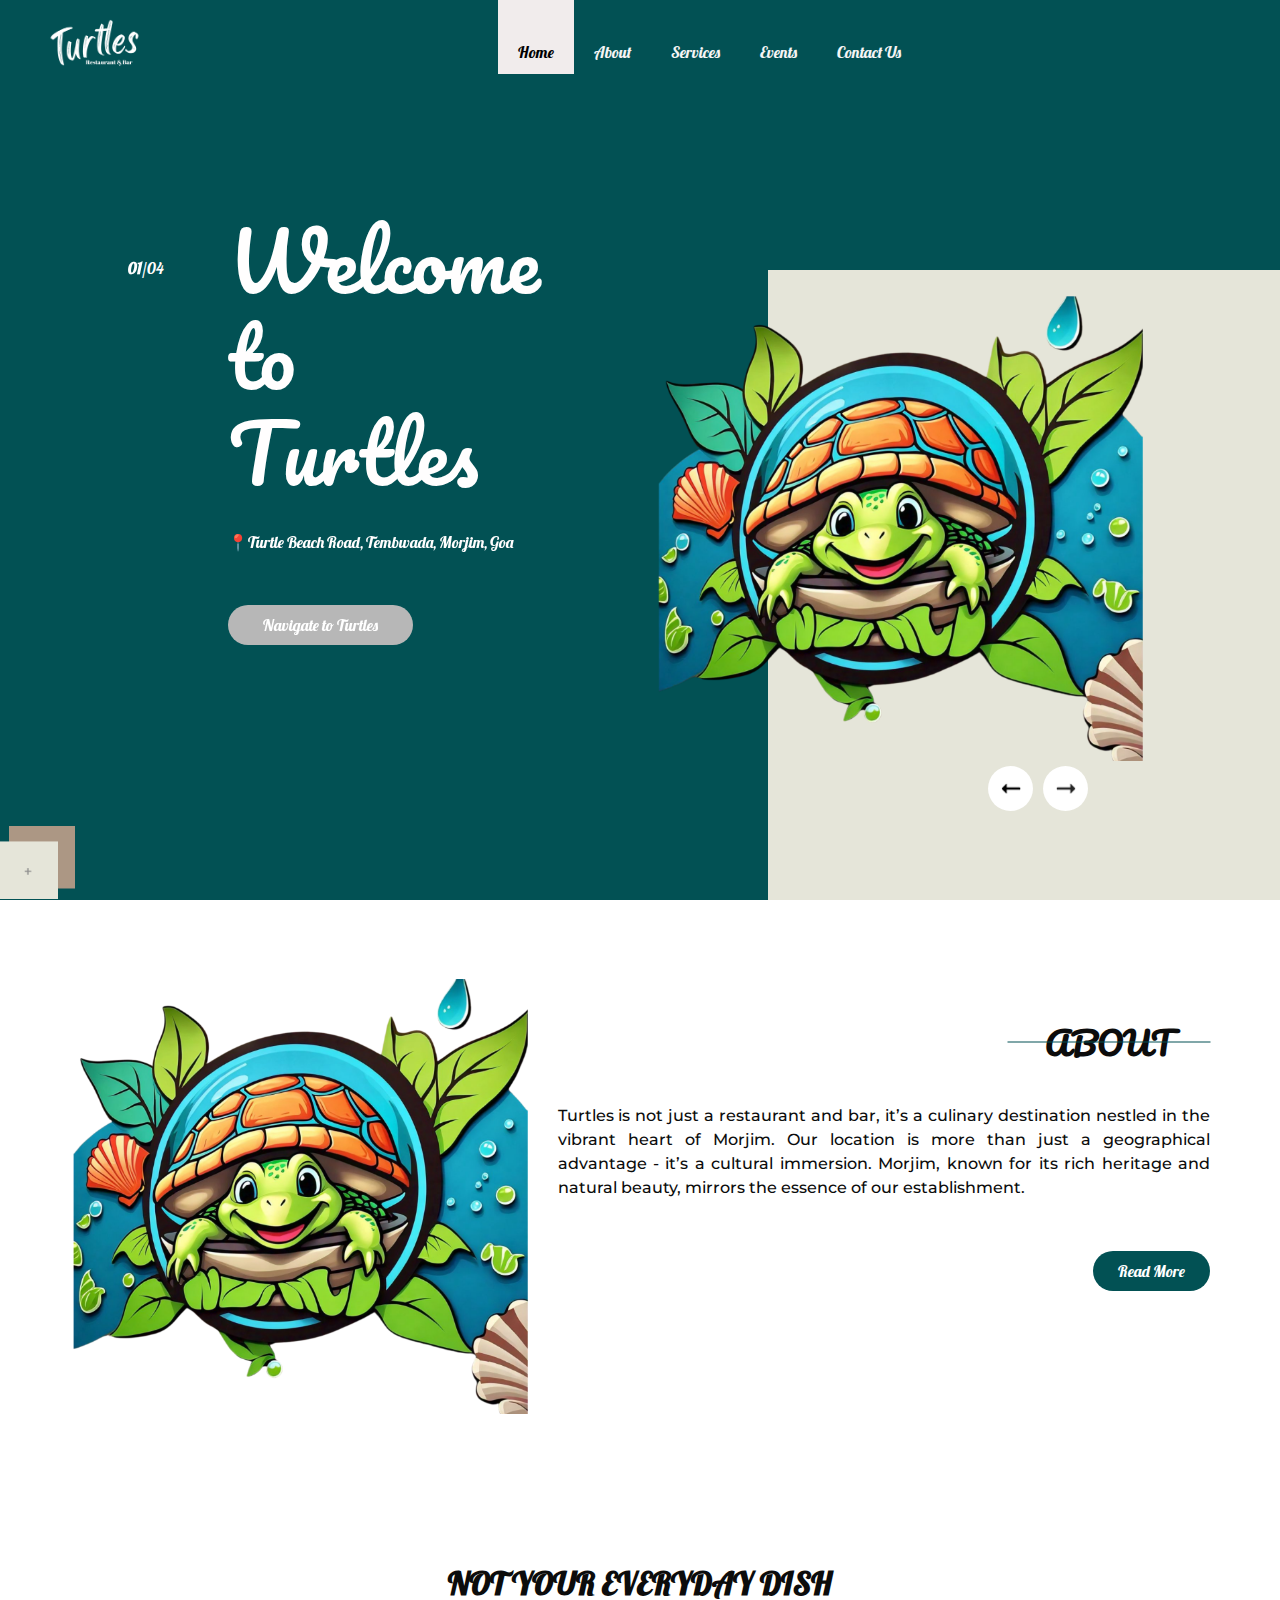
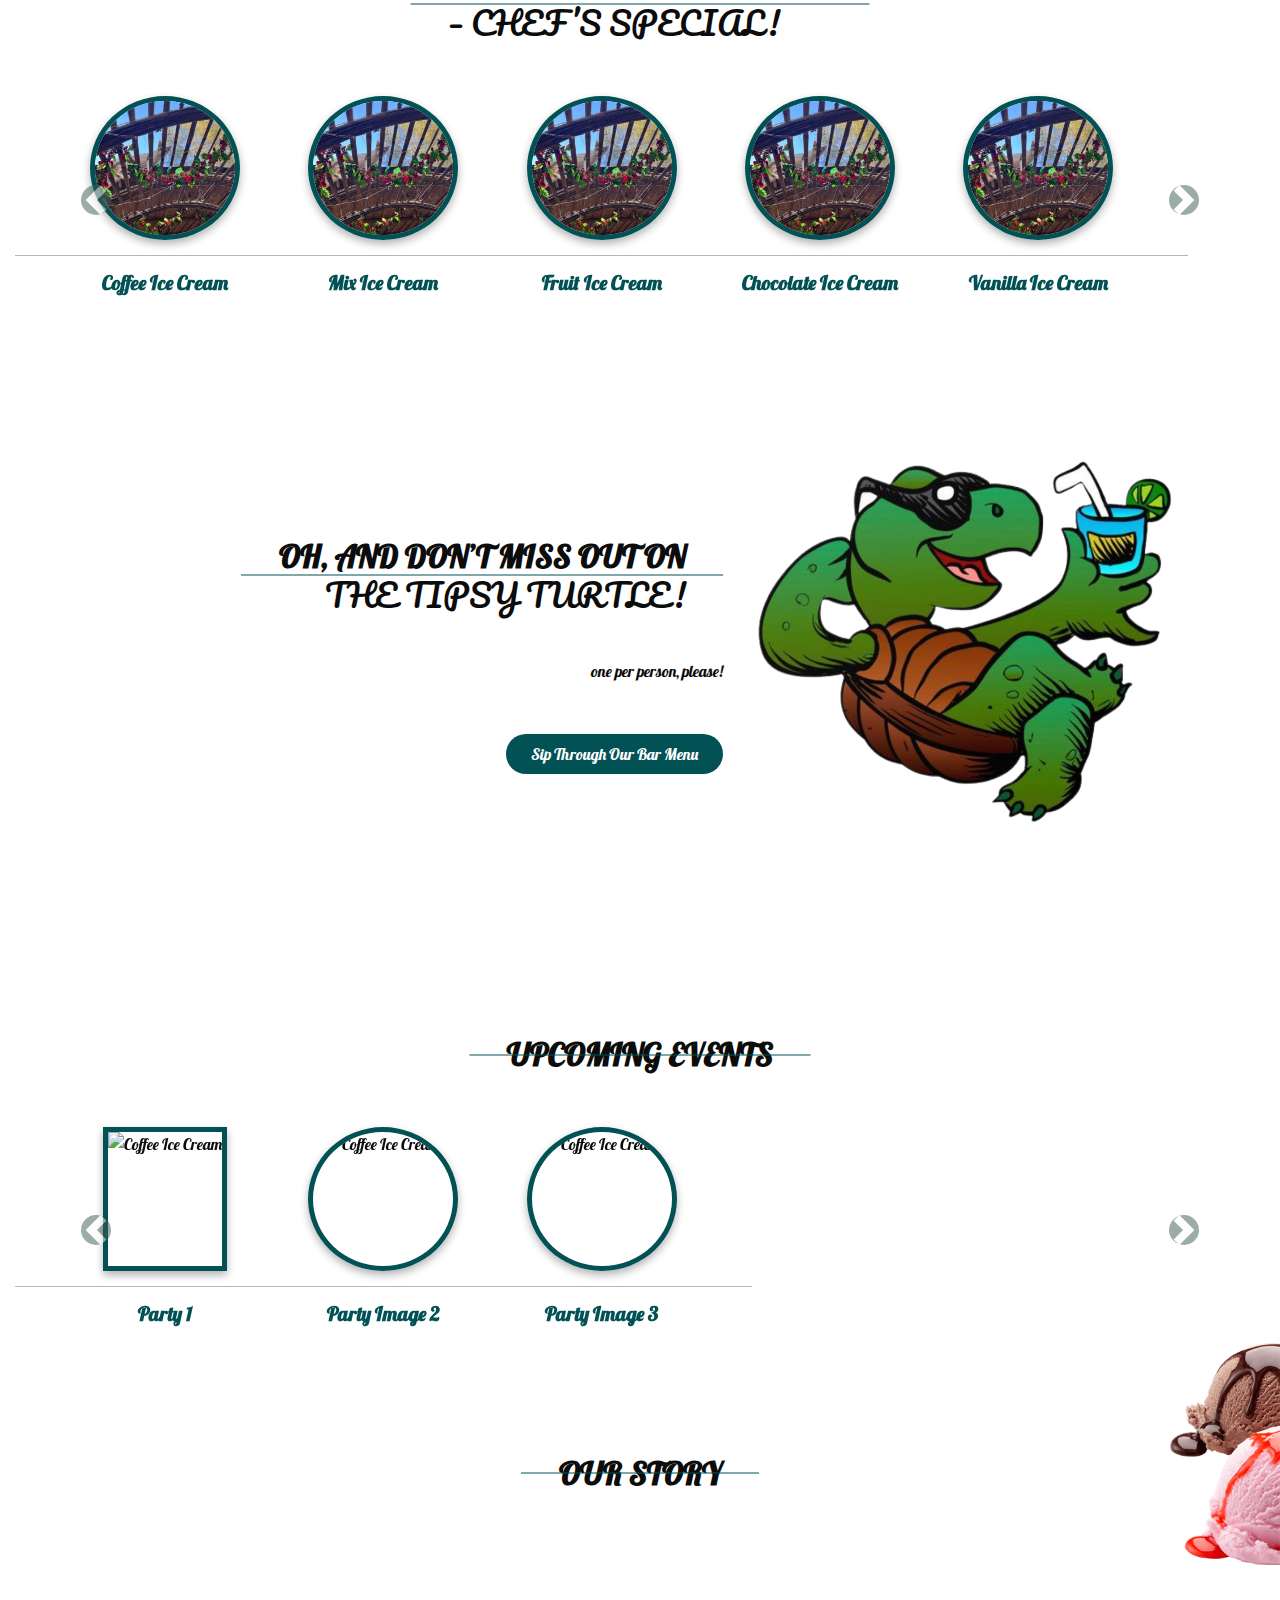
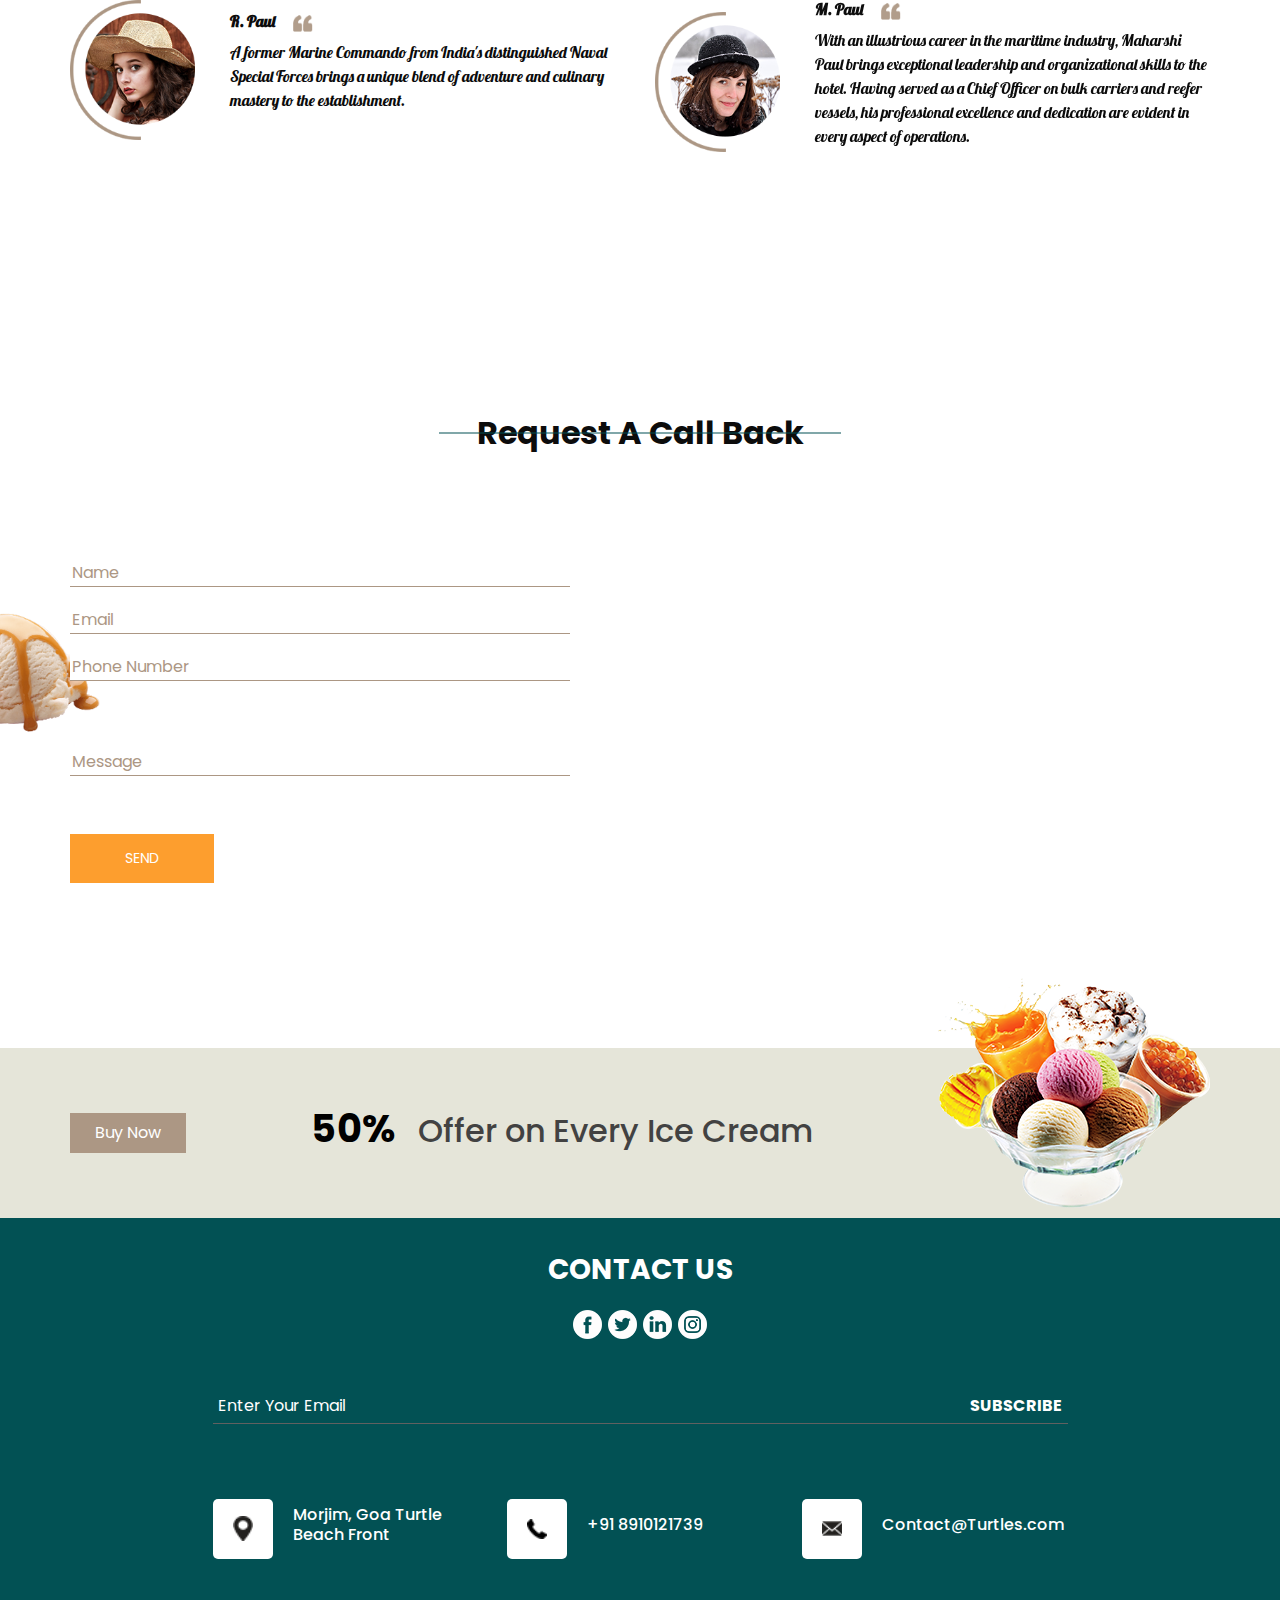
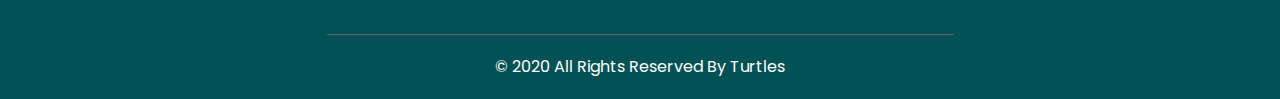
==== index.html @ a9268c19 "feat: footer fix" ====
<!DOCTYPE html>
<html>

<head>
    <!-- Basic -->
    <meta charset="utf-8" />
    <meta http-equiv="X-UA-Compatible" content="IE=edge" />
    <!-- Mobile Metas -->
    <meta name="viewport" content="width=device-width, initial-scale=1, shrink-to-fit=no" />
    <!-- Site Metas -->
    <meta name="keywords" content="" />
    <meta name="description" content="" />
    <meta name="author" content="" />

    <title>Turtles</title>

    <!-- slider stylesheet -->
    <link rel="stylesheet" type="text/css"
        href="https://cdnjs.cloudflare.com/ajax/libs/OwlCarousel2/2.1.3/assets/owl.carousel.min.css" />
    <link href="https://cdn.jsdelivr.net/npm/bootstrap@5.3.0-alpha1/dist/css/bootstrap.min.css" rel="stylesheet" />

    <!-- bootstrap core css -->
    <link rel="stylesheet" type="text/css" href="css/bootstrap.css" />
    <link rel="preconnect" href="https://fonts.googleapis.com" />
    <link rel="preconnect" href="https://fonts.gstatic.com" crossorigin />
    <link href="https://fonts.googleapis.com/css2?family=Pacifico&display=swap" rel="stylesheet" />
    <!-- fonts style -->
    <link href="https://fonts.googleapis.com/css?family=Poppins:400,700|Raleway:400,500,700&display=swap"
        rel="stylesheet" />
    <!-- Custom styles for this template -->
    <link href="css/style.css" rel="stylesheet" />
    <!-- responsive style -->
    <link href="css/responsive.css" rel="stylesheet" />
</head>



<body>
    <div class="hero_area">
        <!-- header section strats -->
        <header class="header_section">
            <div class="container-fluid">
                <nav class="navbar navbar-expand-lg custom_nav-container">
                    <a class="navbar-brand" href="index.html">
                        <a class="navbar-brand" href="index.html">
                            <img src="./images/logo .png" alt="Logo" style="height: 50px" />
                        </a>
                    </a>
                    <button class="navbar-toggler" type="button" data-toggle="collapse"
                        data-target="#navbarSupportedContent" aria-controls="navbarSupportedContent"
                        aria-expanded="false" aria-label="Toggle navigation">
                        <span class="navbar-toggler-icon"></span>
                    </button>

                    <div class="collapse navbar-collapse" id="navbarSupportedContent">
                        <div class="d-flex mx-auto flex-column flex-lg-row align-items-center">
                            <ul class="navbar-nav">
                                <li class="nav-item active">
                                    <a class="nav-link" href="index.html">Home
                                        <span class="sr-only">(current)</span></a>
                                </li>
                                <li class="nav-item">
                                    <a class="nav-link" style="color: whitesmoke" href="about.html">
                                        About</a>
                                </li>
                                <li class="nav-item">
                                    <a class="nav-link" style="color: whitesmoke" href="services.html">Services
                                    </a>
                                </li>
                                <li class="nav-item">
                                    <a class="nav-link" style="color: whitesmoke" href="blog.html">Events</a>
                                </li>
                                <li class="nav-item">
                                    <a class="nav-link" style="color: whitesmoke" href="contact.html">Contact Us</a>
                                </li>
                            </ul>
                        </div>
                    </div>
                </nav>
            </div>
        </header>
        <!-- end header section -->
        <!-- slider section -->
        <section class="slider_section position-relative">
            <a href="" class="btn-img">
                <img src="images/btn-img.png" alt="" />
            </a>

            <div id="carouselExampleIndicators" class="carousel slide" data-ride="carousel">
                <div class="slider_number-container">
                    <ol class="carousel-indicators">
                        <li data-target="#carouselExampleIndicators" data-slide-to="0" class="active">
                            01
                        </li>
                        <li data-target="#carouselExampleIndicators" data-slide-to="1">
                            02
                        </li>
                        <li data-target="#carouselExampleIndicators" data-slide-to="2">
                            03
                        </li>
                        <li data-target="#carouselExampleIndicators" data-slide-to="3">
                            04
                        </li>
                    </ol>
                    <div class="number-box">
                        <span> /04 </span>
                    </div>
                </div>

                <div class="carousel-inner">
                    <div class="carousel-item active">
                        <div class="container-fluid">
                            <div class="row">
                                <div class="col-lg-4 offset-lg-2 col-md-5 offset-md-1">
                                    <div class="detail_box">
                                        <h1 class="pacifico-regular">
                                            Welcome <br />
                                            to<br />
                                            Turtles
                                        </h1>
                                        <p>
                                            📍Turtle Beach Road, Tembwada,
                                            Morjim, Goa
                                        </p>
                                        <div>
                                            <a style="
                                                        border-radius: 20px;
                                                        background-color: #b7b7b7;
                                                    " href="">Navigate to Turtles</a>
                                        </div>
                                    </div>
                                </div>
                                <div class="col-md-6">
                                    <div class="img-box">
                                        <img src="images/slider-img.png" alt="" />
                                    </div>
                                </div>
                            </div>
                        </div>
                    </div>
                    <div class="carousel-item">
                        <div class="container-fluid">
                            <div class="row">
                                <div class="col-lg-4 offset-lg-2 col-md-5 offset-md-1">
                                    <div class="detail_box">
                                        <h1 class="pacifico-regular">
                                            Chef <br />
                                            Special !<br />
                                        </h1>
                                        <p>Not Your Everyday Dish</p>
                                        <div>
                                            <a style="
                                                        border-radius: 20px;
                                                        background-color: #b7b7b7;
                                                    " href="">Check Out Our Full Menu</a>
                                        </div>
                                    </div>
                                </div>
                                <div class="col-md-6">
                                    <div class="img-box">
                                        <img src="images/slider-img.png" alt="" />
                                    </div>
                                </div>
                            </div>
                        </div>
                    </div>
                    <div class="carousel-item">
                        <div class="container-fluid">
                            <div class="row">
                                <div class="col-lg-4 offset-lg-2 col-md-5 offset-md-1">
                                    <div class="detail_box">
                                        <h1 class="pacifico-regular">
                                            The <br />
                                            Trispy <br />
                                            Turttle
                                        </h1>
                                        <p>
                                            Oh, and don’t miss out on The
                                            Tipsy Turtle!
                                            <br />
                                            one per person, please !
                                        </p>
                                        <div>
                                            <a style="
                                                        border-radius: 20px;
                                                        background-color: #b7b7b7;
                                                    " href="">Sip Through Our Bar Menu</a>
                                        </div>
                                    </div>
                                </div>
                                <div class="col-md-6">
                                    <div class="img-box">
                                        <img src="images/slider-img.png" alt="" />
                                    </div>
                                </div>
                            </div>
                        </div>
                    </div>
                    <div class="carousel-item">
                        <div class="container-fluid">
                            <div class="row">
                                <div class="col-lg-4 offset-lg-2 col-md-5 offset-md-1">
                                    <div class="detail_box">
                                        <h1 class="pacifico-regular">
                                            Upcoming <br />
                                            Events <br />
                                        </h1>
                                        <p>
                                            19th oct ,2024 <br />
                                            Turtles After Night
                                            <br />Progressive Techno
                                            <br />6pm Onwards
                                        </p>
                                        <div>
                                            <a href="" style="
                                                        border-radius: 20px;
                                                        background-color: #b7b7b7;
                                                    ">Reserve A Spot</a>
                                        </div>
                                    </div>
                                </div>
                                <div class="col-md-6">
                                    <div class="img-box">
                                        <img src="images/slider-img.png" alt="" />
                                    </div>
                                </div>
                            </div>
                        </div>
                    </div>
                </div>
                <div class="carousel_btn-container">
                    <a class="carousel-control-prev" href="#carouselExampleIndicators" role="button" data-slide="prev">
                        <span class="sr-only">Previous</span>
                    </a>
                    <a class="carousel-control-next" href="#carouselExampleIndicators" role="button" data-slide="next">
                        <span class="sr-only">Next</span>
                    </a>
                </div>
            </div>
        </section>
        <!-- end slider section -->
    </div>

    <!-- our ice cream section -->
    <!-- <section class="our_section layout_padding">
    <div class="container">
      <div class="heading_container">
        <h2>
          <span>
            Our ice cream
          </span>
        </h2>
      </div>
      <div class="our_container">
        <div class="box">
          <div class="img-box">
            <img src="images/ice-1.png" alt="">
          </div>
          <div class="detail-box">
            <h5>
              Coffee Ice Cream
            </h5>
            <p>
              adipiscing elit, sed do eiusmod tempor incididunt ut labore et dolore magna aliqua. Ut enim ad minim
              veniam, quis nostrud
            </p>
            <a href="">
              See More
            </a>
          </div>
        </div>
        <div class="box">
          <div class="img-box">
            <img src="images/ice-2.png" alt="">
          </div>
          <div class="detail-box">
            <h5>
              Mix Ice Cream
            </h5>
            <p>
              adipiscing elit, sed do eiusmod tempor incididunt ut labore et dolore magna aliqua. Ut enim ad minim
              veniam, quis nostrud
            </p>
            <a href="">
              See More
            </a>
          </div>
        </div>
        <div class="box">
          <div class="img-box">
            <img src="images/ice-3.png" alt="">
          </div>
          <div class="detail-box">
            <h5>
              Fruit Ice Cream
            </h5>
            <p>
              adipiscing elit, sed do eiusmod tempor incididunt ut labore et dolore magna aliqua. Ut enim ad minim
              veniam, quis nostrud
            </p>
            <a href="">
              See More
            </a>
          </div>
        </div>
      </div>
    </div>
  </section> -->
    <!-- end our ice cream section -->

    <!-- about section -->
    <section class="about_section layout_padding-bottom">
        <div class="bg-img">
            <!-- <img src="images/99.jpg" alt=""> -->
        </div>
        <div class="container">
            <div class="about_container">
                <div class="row">
                    <div class="col-lg-5 col-md-6">
                        <div class="img-box">
                            <img src="images/slider-img.png" alt="" />
                        </div>
                    </div>
                    <div class="col-lg-7 col-md-6">
                        <div class="detail-box">
                            <div class="heading_container pacifico-regular">
                                <h2>
                                    <span> About </span>
                                </h2>
                            </div>
                            <p class="small-text">
                                Turtles is not just a restaurant and bar,
                                it’s a culinary destination nestled in the
                                vibrant heart of Morjim. Our location is
                                more than just a geographical advantage -
                                it’s a cultural immersion. Morjim, known for
                                its rich heritage and natural beauty,
                                mirrors the essence of our establishment.
                            </p>
                            <a style="
                                        background-color: #025154;
                                        border-radius: 20px;
                                    " href="/about.html">
                                Read More
                            </a>
                        </div>
                    </div>
                </div>
            </div>
        </div>
    </section>

    <!-- end about section -->

    <!-- shop section -->

    <!-- end shop section -->

    <!-- blog section -->

    <section class="our_section layout_padding">
        <div class="heading_container">
            <h2>
                Not Your Everyday Dish <br />
                <span class="pacifico-regular-l"> – Chef’s Special! </span>
            </h2>
        </div>

        <!-- Carousel Section -->
        <div id="iceCreamCarousel" class="carousel slide" data-bs-ride="carousel">
            <div class="carousel-inner">
                <div class="carousel-item active">
                    <div class="row">
                        <div class="col-lg-2 col-md-4 col-6">
                            <div class="box text-center">
                                <div class="img-box">
                                    <img src="images/99.jpg" alt="Coffee Ice Cream" class="d-block w-50 rounded-circle"
                                        style="
                                                object-fit: cover;
                                                border: 5px solid #025154;
                                                box-shadow: 0 4px 8px
                                                    rgba(0, 0, 0, 0.3);
                                            " />
                                </div>
                                <div class="detail-box">
                                    <h5 style="color: #025154">
                                        Coffee Ice Cream
                                    </h5>
                                </div>
                            </div>
                        </div>
                        <div class="col-lg-2 col-md-4 col-6">
                            <div class="box text-center">
                                <div class="img-box">
                                    <img src="images/99.jpg" alt="Coffee Ice Cream" class="d-block w-50 rounded-circle"
                                        style="
                                                object-fit: cover;
                                                border: 5px solid #025154;
                                                box-shadow: 0 4px 8px
                                                    rgba(0, 0, 0, 0.3);
                                            " />
                                </div>
                                <div class="detail-box">
                                    <h5 style="color: #025154">
                                        Mix Ice Cream
                                    </h5>
                                </div>
                            </div>
                        </div>
                        <div class="col-lg-2 col-md-4 col-6">
                            <div class="box text-center">
                                <div class="img-box">
                                    <img src="images/99.jpg" alt="Coffee Ice Cream" class="d-block w-50 rounded-circle"
                                        style="
                                                object-fit: cover;
                                                border: 5px solid #025154;
                                                box-shadow: 0 4px 8px
                                                    rgba(0, 0, 0, 0.3);
                                            " />
                                </div>
                                <div class="detail-box">
                                    <h5 style="color: #025154">
                                        Fruit Ice Cream
                                    </h5>
                                </div>
                            </div>
                        </div>
                        <div class="col-lg-2 col-md-4 col-6">
                            <div class="box text-center">
                                <div class="img-box">
                                    <img src="images/99.jpg" alt="Coffee Ice Cream" class="d-block w-50 rounded-circle"
                                        style="
                                                object-fit: cover;
                                                border: 5px solid #025154;
                                                box-shadow: 0 4px 8px
                                                    rgba(0, 0, 0, 0.3);
                                            " />
                                </div>
                                <div class="detail-box">
                                    <h5 style="color: #025154">
                                        Chocolate Ice Cream
                                    </h5>
                                </div>
                            </div>
                        </div>
                        <div class="col-lg-2 col-md-4 col-6">
                            <div class="box text-center">
                                <div class="img-box">
                                    <img src="images/99.jpg" alt="Coffee Ice Cream" class="d-block w-50 rounded-circle"
                                        style="
                                                object-fit: cover;
                                                border: 5px solid #025154;
                                                box-shadow: 0 4px 8px
                                                    rgba(0, 0, 0, 0.3);
                                            " />
                                </div>
                                <div class="detail-box">
                                    <h5 style="color: #025154">
                                        Vanilla Ice Cream
                                    </h5>
                                </div>
                            </div>
                        </div>
                    </div>
                </div>

                <!-- Additional Slides -->
                <div class="carousel-item">
                    <div class="row">
                        <div class="col-lg-2 col-md-4 col-6">
                            <div class="box text-center">
                                <div class="img-box">
                                    <img src="images/99.jpg" alt="Coffee Ice Cream" class="d-block w-50 rounded-circle"
                                        style="
                                                object-fit: cover;
                                                border: 5px solid #025154;
                                                box-shadow: 0 4px 8px
                                                    rgba(0, 0, 0, 0.3);
                                            " />
                                </div>
                                <div class="detail-box">
                                    <h5 style="color: #025154">
                                        Strawberry Ice Cream
                                    </h5>
                                </div>
                            </div>
                        </div>
                        <div class="col-lg-2 col-md-4 col-6">
                            <div class="box text-center">
                                <div class="img-box">
                                    <img src="images/99.jpg" alt="Coffee Ice Cream" class="d-block w-50 rounded-circle"
                                        style="
                                                object-fit: cover;
                                                border: 5px solid #025154;
                                                box-shadow: 0 4px 8px
                                                    rgba(0, 0, 0, 0.3);
                                            " />
                                </div>
                                <div class="detail-box">
                                    <h5 style="color: #025154">
                                        Mango Ice Cream
                                    </h5>
                                </div>
                            </div>
                        </div>
                        <div class="col-lg-2 col-md-4 col-6">
                            <div class="box text-center">
                                <div class="img-box">
                                    <img src="images/99.jpg" alt="Coffee Ice Cream" class="d-block w-50 rounded-circle"
                                        style="
                                                object-fit: cover;
                                                border: 5px solid #025154;
                                                box-shadow: 0 4px 8px
                                                    rgba(0, 0, 0, 0.3);
                                            " />
                                </div>
                                <div class="detail-box">
                                    <h5 style="color: #025154">
                                        Mango Ice Cream
                                    </h5>
                                </div>
                            </div>
                        </div>
                        <div class="col-lg-2 col-md-4 col-6">
                            <div class="box text-center">
                                <div class="img-box">
                                    <img src="images/99.jpg" alt="Coffee Ice Cream" class="d-block w-50 rounded-circle"
                                        style="
                                                object-fit: cover;
                                                border: 5px solid #025154;
                                                box-shadow: 0 4px 8px
                                                    rgba(0, 0, 0, 0.3);
                                            " />
                                </div>
                                <div class="detail-box">
                                    <h5 style="color: #025154">
                                        Mango Ice Cream
                                    </h5>
                                </div>
                            </div>
                        </div>
                        <div class="col-lg-2 col-md-4 col-6">
                            <div class="box text-center">
                                <div class="img-box">
                                    <img src="images/99.jpg" alt="Coffee Ice Cream" class="d-block w-50 rounded-circle"
                                        style="
                                                object-fit: cover;
                                                border: 5px solid #025154;
                                                box-shadow: 0 4px 8px
                                                    rgba(0, 0, 0, 0.3);
                                            " />
                                </div>
                                <div class="detail-box">
                                    <h5 style="color: #025154">
                                        Mango Ice Cream
                                    </h5>
                                </div>
                            </div>
                        </div>
                        <!-- Additional items can be added similarly -->
                    </div>
                </div>
            </div>

            <!-- Carousel Controls -->
            <a class="carousel-control-prev custom-control-prev" href="#iceCreamCarousel" role="button"
                data-bs-slide="prev">
                <span class="carousel-control-prev-icon" aria-hidden="true"></span>
                <span class="visually-hidden">Previous</span>
            </a>
            <a class="carousel-control-next custom-control-next" href="#iceCreamCarousel" role="button"
                data-bs-slide="next">
                <span class="carousel-control-next-icon" aria-hidden="true"></span>
                <span class="visually-hidden">Next</span>
            </a>
        </div>
    </section>

    <!-- end blog section -->
    <section class="about_section layout_padding-bottom">
        <div class="bg-img">
            <!-- <img src="images/99.jpg" alt=""> -->
        </div>
        <div class="container">
            <div class="about_container">
                <div class="row">
                    <div class="col-lg-7 col-md-6">
                        <div class="detail-box">
                            <div class="heading_container">
                                <h2>
                                    Oh, and don’t miss out on

                                    <span class="pacifico-regular">
                                        <br />
                                        The Tipsy Turtle!
                                    </span>
                                </h2>
                            </div>
                            <p>one per person, please!</p>
                            <a style="
                                        background-color: #025154;
                                        border-radius: 20px;
                                    " href="">
                                Sip Through Our Bar Menu
                            </a>
                        </div>
                    </div>
                    <div class="col-lg-5 col-md-6">
                        <div class="img-box">
                            <img src="images/turtlesm.png" alt="" />
                        </div>
                    </div>
                </div>
            </div>
        </div>
    </section>

    <!-- client section -->

    <!-- events carousel  -->
    <section class="our_section layout_padding">
        <div class="heading_container">
            <h2>Upcoming Events</h2>
        </div>

        <!-- Carousel Section -->
        <div id="eventsCarousel" class="carousel slide" data-bs-ride="carousel">
            <div class="carousel-inner">
                <div class="carousel-item active">
                    <div class="row">
                        <div class="col-lg-2 col-md-4 col-6">
                            <div class="box text-center">
                                <div class="img-box">
                                    <img src="images/home/party-1.jpg" alt="Coffee Ice Cream" class="d-block w-500"
                                        style="
                                                object-fit: cover;
                                                border: 5px solid #025154;
                                                box-shadow: 0 4px 8px
                                                    rgba(0, 0, 0, 0.3);
                                            " />
                                </div>
                                <div class="detail-box">
                                    <h5 style="color: #025154">Party 1</h5>
                                </div>
                            </div>
                        </div>
                        <div class="col-lg-2 col-md-4 col-6">
                            <div class="box text-center">
                                <div class="img-box">
                                    <img src="images/home/party-2.jpg" alt="Coffee Ice Cream"
                                        class="d-block w-50 rounded-circle" style="
                                                object-fit: cover;
                                                border: 5px solid #025154;
                                                box-shadow: 0 4px 8px
                                                    rgba(0, 0, 0, 0.3);
                                            " />
                                </div>
                                <div class="detail-box">
                                    <h5 style="color: #025154">
                                        Party Image 2
                                    </h5>
                                </div>
                            </div>
                        </div>
                        <div class="col-lg-2 col-md-4 col-6">
                            <div class="box text-center">
                                <div class="img-box">
                                    <img src="images/home/party-3.jpg" alt="Coffee Ice Cream"
                                        class="d-block w-50 rounded-circle" style="
                                                object-fit: cover;
                                                border: 5px solid #025154;
                                                box-shadow: 0 4px 8px
                                                    rgba(0, 0, 0, 0.3);
                                            " />
                                </div>
                                <div class="detail-box">
                                    <h5 style="color: #025154">
                                        Party Image 3
                                    </h5>
                                </div>
                            </div>
                        </div>
                    </div>
                </div>

                <!-- Additional Slides -->
                <div class="carousel-item">
                    <div class="row">
                        <div class="col-lg-2 col-md-4 col-6">
                            <div class="box text-center">
                                <div class="img-box">
                                    <img src="images/99.jpg" alt="Coffee Ice Cream" class="d-block w-50 rounded-circle"
                                        style="
                                                object-fit: cover;
                                                border: 5px solid #025154;
                                                box-shadow: 0 4px 8px
                                                    rgba(0, 0, 0, 0.3);
                                            " />
                                </div>
                                <div class="detail-box">
                                    <h5 style="color: #025154">
                                        Strawberry Ice Cream
                                    </h5>
                                </div>
                            </div>
                        </div>
                        <div class="col-lg-2 col-md-4 col-6">
                            <div class="box text-center">
                                <div class="img-box">
                                    <img src="images/99.jpg" alt="Coffee Ice Cream" class="d-block w-50 rounded-circle"
                                        style="
                                                object-fit: cover;
                                                border: 5px solid #025154;
                                                box-shadow: 0 4px 8px
                                                    rgba(0, 0, 0, 0.3);
                                            " />
                                </div>
                                <div class="detail-box">
                                    <h5 style="color: #025154">
                                        Mango Ice Cream
                                    </h5>
                                </div>
                            </div>
                        </div>
                        <div class="col-lg-2 col-md-4 col-6">
                            <div class="box text-center">
                                <div class="img-box">
                                    <img src="images/99.jpg" alt="Coffee Ice Cream" class="d-block w-50 rounded-circle"
                                        style="
                                                object-fit: cover;
                                                border: 5px solid #025154;
                                                box-shadow: 0 4px 8px
                                                    rgba(0, 0, 0, 0.3);
                                            " />
                                </div>
                                <div class="detail-box">
                                    <h5 style="color: #025154">
                                        Mango Ice Cream
                                    </h5>
                                </div>
                            </div>
                        </div>
                        <div class="col-lg-2 col-md-4 col-6">
                            <div class="box text-center">
                                <div class="img-box">
                                    <img src="images/99.jpg" alt="Coffee Ice Cream" class="d-block w-50 rounded-circle"
                                        style="
                                                object-fit: cover;
                                                border: 5px solid #025154;
                                                box-shadow: 0 4px 8px
                                                    rgba(0, 0, 0, 0.3);
                                            " />
                                </div>
                                <div class="detail-box">
                                    <h5 style="color: #025154">
                                        Mango Ice Cream
                                    </h5>
                                </div>
                            </div>
                        </div>
                        <div class="col-lg-2 col-md-4 col-6">
                            <div class="box text-center">
                                <div class="img-box">
                                    <img src="images/99.jpg" alt="Coffee Ice Cream" class="d-block w-50 rounded-circle"
                                        style="
                                                object-fit: cover;
                                                border: 5px solid #025154;
                                                box-shadow: 0 4px 8px
                                                    rgba(0, 0, 0, 0.3);
                                            " />
                                </div>
                                <div class="detail-box">
                                    <h5 style="color: #025154">
                                        Mango Ice Cream
                                    </h5>
                                </div>
                            </div>
                        </div>
                        <!-- Additional items can be added similarly -->
                    </div>
                </div>
            </div>

            <!-- Carousel Controls -->
            <a class="carousel-control-prev custom-control-prev" href="#eventsCarousel" role="button"
                data-bs-slide="prev">
                <span class="carousel-control-prev-icon" aria-hidden="true"></span>
                <span class="visually-hidden">Previous</span>
            </a>
            <a class="carousel-control-next custom-control-next" href="#eventsCarousel" role="button"
                data-bs-slide="next">
                <span class="carousel-control-next-icon" aria-hidden="true"></span>
                <span class="visually-hidden">Next</span>
            </a>
        </div>
    </section>
    <!-- end events carousel  -->

    <section class="client_section layout_padding-bottom">
        <div class="bg-img">
            <img src="images/client-bg.png" alt="" />
        </div>
        <div class="container">
            <div class="heading_container">
                <h2>
                    <span> Our Story </span>
                </h2>
            </div>
            <div class="row">
                <div class="col-md-6">
                    <div class="box">
                        <div class="img-box">
                            <img src="images/client-1.png" alt="" />
                        </div>
                        <div class="detail-box">
                            <h6>
                                <span> R. Paul </span>
                                <img src="images/quote.png" alt="" />
                            </h6>
                            <p>
                                A former Marine Commando from India's distinguished Naval Special Forces brings a unique
                                blend of adventure and culinary mastery to the establishment.
                            </p>
                        </div>
                    </div>
                </div>
                <div class="col-md-6">
                    <div class="box">
                        <div class="img-box">
                            <img src="images/client-2.png" alt="" />
                        </div>
                        <div class="detail-box">
                            <h6>
                                <span> M. Paul </span>
                                <img src="images/quote.png" alt="" />
                            </h6>
                            <p>
                                With an illustrious career in the maritime industry, Maharshi Paul brings exceptional
                                leadership and organizational skills to the hotel. Having served as a Chief Officer on
                                bulk carriers and reefer vessels, his professional excellence and dedication are evident
                                in every aspect of operations.
                            </p>
                        </div>
                    </div>
                </div>
            </div>
        </div>
    </section>

    <!-- end client section -->

    <!-- contact section -->
    <section class="contact_section layout_padding">
        <div class="bg-img">
            <img src="images/contact-bg.png" alt="" />
        </div>
        <div class="container">
            <div class="heading_container">
                <h2>
                    <span> Request A Call Back </span>
                </h2>
            </div>
            <div class="layout_padding">
                <div class="row">
                    <div class="col-md-6">
                        <form action="">
                            <div class="contact_form-container">
                                <div>
                                    <div>
                                        <input type="text" placeholder="Name" />
                                    </div>
                                    <div>
                                        <input type="email" placeholder="Email" />
                                    </div>
                                    <div>
                                        <input type="text" placeholder="Phone Number" />
                                    </div>
                                    <div class="mt-5">
                                        <input type="text" placeholder="Message" />
                                    </div>
                                    <div class="mt-5">
                                        <button type="submit">Send</button>
                                    </div>
                                </div>
                            </div>
                        </form>
                    </div>
                    <div class="col-md-6">
                        <div class="map_container">
                            <div class="map-responsive">
                                <iframe
                                    src="https://www.google.com/maps/embed?pb=!1m14!1m8!1m3!1d30741.38539337851!2d73.73899380426026!3d15.609101173523728!3m2!1i1024!2i768!4f13.1!3m3!1m2!1s0x3bbfe966e7743bfb%3A0xe703e52aadd9c71c!2sTurtles%20Restaurant%20%26%20Bar!5e0!3m2!1sen!2sin!4v1728479504544!5m2!1sen!2sin"
                                    width="600" height="300" style="border:0;" allowfullscreen="" loading="lazy"
                                    referrerpolicy="no-referrer-when-downgrade"></iframe>
                            </div>
                        </div>
                    </div>
                </div>
            </div>
        </div>
    </section>
    <!-- end contact section -->

    <!-- offer section -->

    <div class="offer_section">
        <div class="container">
            <div class="offer_container">
                <div class="btn-box">
                    <a href="">Buy Now</a>
                </div>
                <div class="detail-box">
                    <h2>
                        <span> 50% </span>
                        Offer on Every Ice Cream
                    </h2>
                </div>
                <div class="img-box">
                    <img src="images/offer-img.png" alt="" />
                </div>
            </div>
        </div>
    </div>

    <!-- end offer section -->

    <!-- info section -->
    <section class="info_section">
        <div class="container">
            <div class="info_container">
                <div class="info_social">
                    <div class="d-flex justify-content-center">
                        <h3 class="">Contact Us</h3>
                    </div>
                    <div class="social_box">
                        <a href="">
                            <img src="images/fb.png" alt="" />
                        </a>
                        <a href="">
                            <img src="images/twitter.png" alt="" />
                        </a>
                        <a href="">
                            <img src="images/linkedin.png" alt="" />
                        </a>
                        <a href="">
                            <img src="images/instagram.png" alt="" />
                        </a>
                    </div>
                </div>
                <div class="info_form">
                    <form action="">
                        <input type="text" id="email2" placeholder="Enter Your Email" />
                        <button>subscribe</button>
                    </form>
                </div>
                <div class="info_contact layout_padding2">
                    <div class="row">
                        <div class="col-md-4">
                            <a class="link-box">
                                <div class="img-box">
                                    <img src="images/location.png" alt="" />
                                </div>
                                <div class="detail-box">
                                    <h6>
                                        Morjim, Goa Turtle Beach Front
                                    </h6>
                                </div>
                            </a>
                        </div>
                        <div class="col-md-4">
                            <a class="link-box">
                                <div class="img-box">
                                    <img src="images/phone.png" alt="" />
                                </div>
                                <div class="detail-box">
                                    <h6>+91 8910121739</h6>
                                </div>
                            </a>
                        </div>
                        <div class="col-md-4">
                            <a class="link-box">
                                <div class="img-box">
                                    <img src="images/mail.png" alt="" />
                                </div>
                                <div class="detail-box">
                                    <h6>Contact@Turtles.com</h6>
                                </div>
                            </a>
                        </div>
                    </div>
                </div>
            </div>
        </div>
    </section>

    <!-- end info_section -->

    <!-- footer section -->
    <section class="container-fluid footer_section">
        <div class="container">
            <p>
                &copy; 2020 All Rights Reserved By
                <a href="https://html.design/">Turtles</a>
            </p>
        </div>
    </section>
    <!-- footer section -->
    <script src="https://cdn.jsdelivr.net/npm/bootstrap@5.3.0-alpha1/dist/js/bootstrap.bundle.min.js"></script>

    <script type="text/javascript" src="js/jquery-3.4.1.min.js"></script>
    <script type="text/javascript" src="js/bootstrap.js"></script>
</body>

</html>
---- css/style.css ----
@import url("https://fonts.googleapis.com/css2?family=Lobster&family=Montserrat:ital,wght@0,100..900;1,100..900&display=swap");

body {
    font-family: "Lobster", sans-serif;
    color: #0c0c0c;
    background-color: #ffffff;
}

.small-text {
    text-align: justify;
    font-family: "Montserrat", sans-serif;
    font-weight: 500;
}

.pacifico-regular {
    font-family: "Pacifico", cursive;
    font-weight: 400;
    font-style: normal;
}
.pacifico-regular-l {
    font-family: "Pacifico", cursive;
    font-weight: 100;
    font-style: normal;
}

.layout_padding {
    padding: 75px 0;
}

.layout_padding2 {
    padding: 45px 0;
}

.layout_padding2-top {
    padding-top: 45px;
}

.layout_padding2-bottom {
    padding-bottom: 45px;
}

.layout_padding-top {
    padding-top: 75px;
}

.layout_padding-bottom {
    padding-bottom: 75px;
}

.heading_container {
    display: -webkit-box;
    display: -ms-flexbox;
    display: flex;
}

.heading_container h2 {
    position: relative;
    font-weight: bold;
    text-transform: uppercase;
}

.heading_container h2 span p {
    position: relative;
    z-index: 2;
}

.heading_container h2::before {
    content: "";
    position: absolute;
    width: calc(100% + 75px);
    height: 1px;
    background-color: #025154;
    top: 50%;
    left: 50%;
    -webkit-transform: translate(-50%, -50%);
    transform: translate(-50%, -50%);
    z-index: 1;
}

/*header section*/
.hero_area {
    height: 100vh;
    position: relative;
    background-color: #025154;
}

.hero_area::after {
    content: "";
    position: absolute;
    right: 0;
    bottom: 0;
    width: 40%;
    height: 70%;
    background-color: #e5e5d9;
    z-index: 1;
}

.sub_page .hero_area {
    height: auto;
}

.sub_page .hero_area::after {
    display: none;
}

.header_section .container-fluid {
    padding-right: 25px;
    padding-left: 25px;
}

.header_section .nav_container {
    margin: 0 auto;
}

.custom_nav-container .navbar-nav .nav-item .nav-link {
    padding: 40px 20px 10px 20px;
    color: #151515;
    text-align: center;
}

.custom_nav-container .navbar-nav .nav-item.active .nav-link,
.custom_nav-container .navbar-nav .nav-item:hover .nav-link {
    background-color: #f1ecec;
    color: #000000;
}

a,
a:hover,
a:focus {
    text-decoration: none;
}

a:hover,
a:focus {
    color: initial;
}

.btn,
.btn:focus {
    outline: none !important;
    -webkit-box-shadow: none;
    box-shadow: none;
}

.custom_nav-container {
    z-index: 99999;
    padding: 0;
    -webkit-box-align: end;
    -ms-flex-align: end;
    align-items: flex-end;
}

.navbar-expand-lg .navbar-collapse {
    -webkit-box-align: end;
    -ms-flex-align: end;
    align-items: flex-end;
}

.custom_nav-container .navbar-toggler {
    outline: none;
}

.custom_nav-container .navbar-toggler .navbar-toggler-icon {
    background-image: url(../images/menu.png);
    background-size: 45px;
}

.quote_btn-container a img {
    width: 20px;
    margin: 0 25px;
}

/*end header section*/
/* slider section */
.slider_section {
    height: 100%;
    display: -webkit-box;
    display: -ms-flexbox;
    display: flex;
    -webkit-box-align: center;
    -ms-flex-align: center;
    align-items: center;
    position: relative;
    z-index: 2;
    color: #fffefe;
    padding-bottom: 75px;
}

.slider_section .btn-img {
    position: absolute;
    bottom: 75px;
    left: 0;
    display: block;
    width: 75px;
}

.slider_section .btn-img img {
    width: 100%;
}

.slider_section div#carouselExampleIndicators {
    width: 100%;
}

.slider_section .detail_box h1 {
    font-size: 5rem;
    margin-bottom: 30px;
}

.slider_section .detail_box a {
    display: inline-block;
    padding: 8px 35px;
    background-color: #000000;
    color: #ffffff;
    margin: 35px 0;
}

.slider_section .detail_box a:hover {
    background-color: #000000;
}

.slider_section .img-box img {
    width: 80%;
}

.slider_section .slider_number-container {
    position: absolute;
    top: 8%;
    left: 10%;
    display: -webkit-box;
    display: -ms-flexbox;
    display: flex;
}

.slider_section .carousel-indicators {
    position: relative;
    margin: 0;
}

.slider_section .carousel-indicators li {
    text-indent: 0;
    background-color: transparent;
    border: none;
    width: auto;
    height: auto;
    margin: 0;
    opacity: 1;
    font-weight: bold;
    display: none;
}

.slider_section .carousel-indicators li.active {
    display: block;
}

.slider_section .carousel_btn-container {
    width: 100px;
    position: absolute;
    bottom: -50px;
    display: -webkit-box;
    display: -ms-flexbox;
    display: flex;
    -webkit-box-pack: justify;
    -ms-flex-pack: justify;
    justify-content: space-between;
    right: 15%;
    z-index: 999;
}

.slider_section .carousel_btn-container .carousel-control-prev,
.slider_section .carousel_btn-container .carousel-control-next {
    position: relative;
    width: 45px;
    height: 45px;
    border: none;
    border-radius: 100%;
    opacity: 1;
    background-repeat: no-repeat;
    background-size: 20px;
    background-position: center;
    background-color: #ffffff;
}

.slider_section .carousel_btn-container .carousel-control-prev:hover,
.slider_section .carousel_btn-container .carousel-control-next:hover {
    background-color: #ac9784;
}

.slider_section .carousel_btn-container .carousel-control-prev {
    background-image: url(../images/prev.png);
}

.slider_section .carousel_btn-container .carousel-control-prev:hover {
    background-image: url(../images/prev-white.png);
}

.slider_section .carousel_btn-container .carousel-control-next {
    background-image: url(../images/next.png);
}

.slider_section .carousel_btn-container .carousel-control-next:hover {
    background-image: url(../images/next-white.png);
}

.our_section .heading_container {
    -webkit-box-pack: center;
    -ms-flex-pack: center;
    justify-content: center;
}

.our_section .our_container {
    display: -webkit-box;
    display: -ms-flexbox;
    display: flex;
    -webkit-box-pack: center;
    -ms-flex-pack: center;
    justify-content: center;
    -ms-flex-wrap: wrap;
    flex-wrap: wrap;
}

.our_section .box {
    min-width: 300px;
    max-width: 350px;
    margin: 45px 15px;
    display: -webkit-box;
    display: -ms-flexbox;
    display: flex;
    -webkit-box-orient: vertical;
    -webkit-box-direction: normal;
    -ms-flex-direction: column;
    flex-direction: column;
    -webkit-box-align: center;
    -ms-flex-align: center;
    align-items: center;
    text-align: center;
}

.our_section .box .img-box {
    display: -webkit-box;
    display: -ms-flexbox;
    display: flex;
    -webkit-box-pack: center;
    -ms-flex-pack: center;
    justify-content: center;
    height: 160px;
    padding-bottom: 15px;
    border-bottom: 1px solid #b7b7b7;
    width: 100%;
}

.our_section .box .img-box img {
    height: 100%;
}

.our_section .box .detail-box {
    margin-top: 15px;
}

.our_section .box .detail-box h5 {
    font-weight: bold;
}

.our_section .box .detail-box a {
    display: inline-block;
    padding: 8px 25px;
    background-color: #ac9784;
    color: #ffffff;
    margin-top: 25px;
}

.our_section .box .detail-box a:hover {
    background-color: #000000;
}

.about_section {
    position: relative;
}

.about_section .bg-img {
    position: absolute;
    width: 90px;
    bottom: 45px;
    right: 0;
}

.about_section .bg-img img {
    width: 100%;
}

.about_section .row {
    -webkit-box-align: center;
    -ms-flex-align: center;
    align-items: center;
}

.about_section .heading_container {
    -webkit-box-pack: end;
    -ms-flex-pack: end;
    justify-content: flex-end;
}

.about_section .heading_container h2 {
    margin-right: 37px;
}

.about_section .img-box img {
    width: 100%;
}

.about_section .detail-box {
    text-align: right;
}

.about_section p {
    margin-top: 35px;
}

.about_section a {
    display: inline-block;
    padding: 8px 25px;
    background-color: #ac9784;
    color: #ffffff;
    margin-top: 35px;
}

.about_section a:hover {
    background-color: #000000;
}

.shop_section {
    text-align: center;
    color: #ffffff;
    background-image: url(../images/shop-bg.jpg);
    background-size: cover;
}

.shop_section h2 {
    font-weight: bold;
    font-size: 2.5rem;
    line-height: 4rem;
}

.shop_section a {
    display: inline-block;
    padding: 15px 75px;
    background-color: #ac9784;
    color: #ffffff;
    margin-top: 45px;
}

.shop_section a:hover {
    background-color: #000000;
}

.blog_section .heading_container {
    margin-left: 37px;
}

.blog_section .box {
    margin: 45px 0;
}

.blog_section .box .img-box {
    position: relative;
}

.blog_section .box .img-box img {
    width: 100%;
}

.blog_section .box .img-box .img_date {
    position: absolute;
    left: 0;
    top: 0;
    width: 50px;
    text-align: center;
    background-color: #ac9784;
    color: #ffffff;
    padding: 5px;
}

.blog_section .box .img-box .img_date h6 {
    margin: 0;
}

.blog_section .box .detail-box {
    margin-top: 25px;
}

.blog_section .box .detail-box h4 {
    text-transform: uppercase;
}

.blog_section .box .detail-box a {
    display: inline-block;
    padding: 8px 25px;
    background-color: #ac9784;
    color: #ffffff;
    margin-top: 35px;
}

.blog_section .box .detail-box a:hover {
    background-color: #000000;
}

.client_section {
    position: relative;
}

.client_section .bg-img {
    position: absolute;
    width: 110px;
    top: 0;
    right: 0;
    -webkit-transform: translateY(-50%);
    transform: translateY(-50%);
}

.client_section .bg-img img {
    width: 100%;
}

.client_section .heading_container {
    -webkit-box-pack: center;
    -ms-flex-pack: center;
    justify-content: center;
}

.client_section .box {
    display: -webkit-box;
    display: -ms-flexbox;
    display: flex;
    -webkit-box-align: center;
    -ms-flex-align: center;
    align-items: center;
    margin: 100px 0;
}

.client_section .box .img-box {
    min-width: 125px;
}

.client_section .box .img-box img {
    width: 100%;
}

.client_section .box .detail-box {
    margin-left: 35px;
}

.client_section .box .detail-box h6 {
    font-weight: bold;
}

.client_section .box .detail-box h6 img {
    width: 20px;
    margin-left: 15px;
}

.client_section .carousel_btn-container {
    width: 90px;
    position: absolute;
    bottom: -50px;
    display: -webkit-box;
    display: -ms-flexbox;
    display: flex;
    -webkit-box-pack: justify;
    -ms-flex-pack: justify;
    justify-content: space-between;
    left: 50%;
    z-index: 999;
    -webkit-transform: translateX(-50%);
    transform: translateX(-50%);
}

.client_section .carousel_btn-container .carousel-control-prev,
.client_section .carousel_btn-container .carousel-control-next {
    position: relative;
    width: 40px;
    height: 35px;
    border: none;
    opacity: 1;
    background-repeat: no-repeat;
    background-size: 20px;
    background-position: center;
    background-color: #ac9784;
}

.client_section .carousel_btn-container .carousel-control-prev:hover,
.client_section .carousel_btn-container .carousel-control-next:hover {
    background-color: #000000;
}

.client_section .carousel_btn-container .carousel-control-prev {
    background-image: url(../images/prev-white.png);
}

.client_section .carousel_btn-container .carousel-control-next {
    background-image: url(../images/next-white.png);
}

/* contact section */
.contact_section {
    font-family: "Poppins", sans-serif;
    position: relative;
}

.contact_section .bg-img {
    position: absolute;
    width: 100px;
    top: 50%;
    left: 0;
    -webkit-transform: translateY(-50%);
    transform: translateY(-50%);
}

.contact_section .bg-img img {
    width: 100%;
}

.contact_section .heading_container {
    -webkit-box-pack: center;
    -ms-flex-pack: center;
    justify-content: center;
}

.contact_section .heading_container h2 {
    text-transform: unset;
}

.contact_section input::-webkit-input-placeholder {
    color: #000;
}

.contact_section input:-ms-input-placeholder {
    color: #000;
}

.contact_section input::-ms-input-placeholder {
    color: #000;
}

.contact_section input::placeholder {
    color: #000;
}

.contact_section input {
    border: none;
    outline: none;
    border-bottom: 0.8px solid #ac9784;
    width: 90%;
    margin: 10px 0;
}

.contact_section input::-webkit-input-placeholder {
    color: #ac9784;
}

.contact_section input:-ms-input-placeholder {
    color: #ac9784;
}

.contact_section input::-ms-input-placeholder {
    color: #ac9784;
}

.contact_section input::placeholder {
    color: #ac9784;
}

.contact_form-container {
    padding: 15px 0 15px 0;
}

.contact_form-container button {
    border: none;
    background-color: #fd9e2e;
    color: #fff;
    padding: 14px 55px;
    font-size: 14px;
    text-transform: uppercase;
}

.map_container {
    height: 350px;
}

.map_container .map-responsive {
    height: 100%;
}

/* contact section */
.offer_section {
    background-color: #e5e5d9;
}

.offer_section .offer_container {
    display: -webkit-box;
    display: -ms-flexbox;
    display: flex;
    -webkit-box-pack: justify;
    -ms-flex-pack: justify;
    justify-content: space-between;
    -webkit-box-align: center;
    -ms-flex-align: center;
    align-items: center;
    padding: 10px 0;
    font-family: "Poppins", sans-serif;
}

.offer_section .offer_container .btn-box a {
    display: inline-block;
    padding: 8px 25px;
    background-color: #ac9784;
    color: #ffffff;
}

.offer_section .offer_container .btn-box a:hover {
    background-color: #000000;
}

.offer_section .offer_container .detail-box h2 {
    color: #424242;
}

.offer_section .offer_container .detail-box h2 span {
    font-weight: bold;
    color: #000000;
    margin-right: 15px;
    font-size: 1.2em;
}

.offer_section .offer_container .img-box {
    margin-top: -95px;
}

.offer_section .offer_container .img-box img {
    width: 100%;
}

.info_section {
    background-color: #025154;
    color: #ffffff;
    font-family: "Poppins", sans-serif;
}

.info_section .info_container {
    width: 75%;
    margin: 0 auto;
}

.info_section .info_social {
    padding-top: 35px;
    display: -webkit-box;
    display: -ms-flexbox;
    display: flex;
    -webkit-box-orient: vertical;
    -webkit-box-direction: normal;
    -ms-flex-direction: column;
    flex-direction: column;
    -webkit-box-align: center;
    -ms-flex-align: center;
    align-items: center;
}

.info_section .info_social h3 {
    text-transform: uppercase;
    font-weight: bold;
}

.info_section .info_social .social_box {
    display: -webkit-box;
    display: -ms-flexbox;
    display: flex;
    margin: 15px auto;
    -webkit-box-align: center;
    -ms-flex-align: center;
    align-items: center;
}

.info_section .info_social .social_box img {
    min-width: 10px;
    margin: 0 3px;
}

.info_section .info_form {
    margin-top: 35px;
}

.info_section .info_form form {
    display: -webkit-box;
    display: -ms-flexbox;
    display: flex;
    -webkit-box-align: center;
    -ms-flex-align: center;
    align-items: center;
}

.info_section .info_form form input {
    min-width: 100%;
    border: none;
    background-color: transparent;
    border-bottom: 1px solid #616060;
    outline: none;
    padding: 5px;
    color: #ffffff;
}

.info_section .info_form form input::-webkit-input-placeholder {
    color: #ffffff;
}

.info_section .info_form form input:-ms-input-placeholder {
    color: #ffffff;
}

.info_section .info_form form input::-ms-input-placeholder {
    color: #ffffff;
}

.info_section .info_form form input::placeholder {
    color: #ffffff;
}

.info_section .info_form form button {
    outline: none;
    border: none;
    color: #fff;
    background-color: transparent;
    text-transform: uppercase;
    -webkit-transform: translateX(-100%);
    transform: translateX(-100%);
    font-weight: bold;
}

.info_section .info_contact .link-box {
    display: -webkit-box;
    display: -ms-flexbox;
    display: flex;
    -webkit-box-align: center;
    -ms-flex-align: center;
    align-items: center;
    margin: 30px 0;
}

.info_section .info_contact .link-box .img-box {
    display: -webkit-box;
    display: -ms-flexbox;
    display: flex;
    -webkit-box-pack: center;
    -ms-flex-pack: center;
    justify-content: center;
    -webkit-box-align: center;
    -ms-flex-align: center;
    align-items: center;
    background-color: #ffffff;
    min-width: 60px;
    min-height: 60px;
    border-radius: 5px;
    margin-right: 20px;
}

.info_section .info_contact .link-box .img-box img {
    width: 20px;
}

/* footer section*/
.footer_section {
    background-color: #025154;
    display: -webkit-box;
    display: -ms-flexbox;
    display: flex;
    -webkit-box-pack: center;
    -ms-flex-pack: center;
    justify-content: center;
    position: relative;
    font-family: "Poppins", sans-serif;
}

.footer_section p {
    border-top: 1px solid #616060;
    color: #ffffff;
    margin: 0 auto;
    text-align: center;
    padding: 20px 0;
    width: 55%;
}

.footer_section a {
    color: #ffffff;
}
/*# sourceMappingURL=style.css.map */

.shop_section {
    background-color: #f8f9fa; /* Light background */
    padding: 50px 0;
}

.curved-box {
    background-color: #ffffff;
    padding: 30px;
    border-radius: 30px;
    box-shadow: 0 10px 20px rgba(0, 0, 0, 0.1);
    text-align: center;
}

.curved-box h2 {
    font-size: 2rem;
    margin-bottom: 20px;
    color: #333333;
}

.curved-box p {
    font-size: 1rem;
    color: #666666;
    margin-bottom: 20px;
}

.curved-box a.btn {
    background-color: #3b5d50;
    color: #ffffff;
    border-radius: 50px;
    padding: 10px 30px;
    text-transform: uppercase;
}

.curved-box a.btn:hover {
    background-color: #e69737;
    color: #ffffff;
}

/* Carousel control buttons */
.carousel-control-prev-icon,
.carousel-control-next-icon {
    background-color: #3b5d50;
    border-radius: 50%;
    width: 30px;
    height: 30px;
}
---- css/responsive.css ----
@media (max-width: 1120px) {
}

@media (max-width: 992px) {
    .hero_area {
        height: auto;
    }

    .custom_nav-container .navbar-nav .nav-item .nav-link {
        padding: 10px 20px;
    }

    .slider_section .slider_number-container {
        top: initial;
        left: initial;
        bottom: -125px;
        right: 25px;
    }

    .slider_section.position-relative {
        padding: 45px 0 150px 0;
    }

    .quote_btn-container {
        display: none;
    }

    .slider_section .btn-img {
        bottom: 0;
    }

    .offer_section .offer_container {
        flex-direction: column-reverse;
        padding: 45px 0;
    }

    .offer_section .offer_container .img-box {
        margin: 0;
    }

    .offer_section .offer_container .detail-box h2 {
        margin: 35px 0;
        text-align: center;
    }

    .info_section .info_container {
        width: 100%;
    }

    .footer_section p {
        width: 100%;
    }
}

@media (max-width: 768px) {
    .slider_section .detail_box {
        text-align: center;
    }

    .client_section .box {
        margin: 45px 0;
    }

    .about_section .bg-img {
        width: 35px;
    }

    .hero_area::after {
        width: 80%;
        height: 50%;
    }

    .client_section .bg-img {
        width: 55px;
    }

    .slider_section .carousel_btn-container {
        bottom: -125px;
        right: 50%;
        transform: translateX(50%);
    }

    .info_section {
        text-align: center;
    }

    .contact_form-container {
        margin-bottom: 45px;
    }

    /* .info_section .info_contact .col-md-4 {
    display: flex;
    justify-content: center;
  } */
    .info_section .info_contact .link-box .img-box {
        margin: 0;
        margin-bottom: 20px;
    }

    .info_section .info_contact .link-box {
        flex-direction: column;
    }
}

@media (max-width: 576px) {
    .slider_section .carousel_btn-container {
        width: 90px;
    }

    .slider_section .carousel_btn-container .carousel-control-prev,
    .slider_section .carousel_btn-container .carousel-control-next {
        width: 40px;
        height: 40px;
        background-size: 18px;
    }

    .client_section .box {
        flex-direction: column;
        text-align: center;
    }

    .client_section .box .detail-box {
        margin: 0;
        margin-top: 35px;
    }
}

@media (max-width: 480px) {
    .slider_section .detail_box h1 {
        font-size: 3.5rem;
    }
}

@media (max-width: 420px) {
}

@media (max-width: 360px) {
}

@media (min-width: 1200px) {
    .container {
        max-width: 1170px;
    }
}
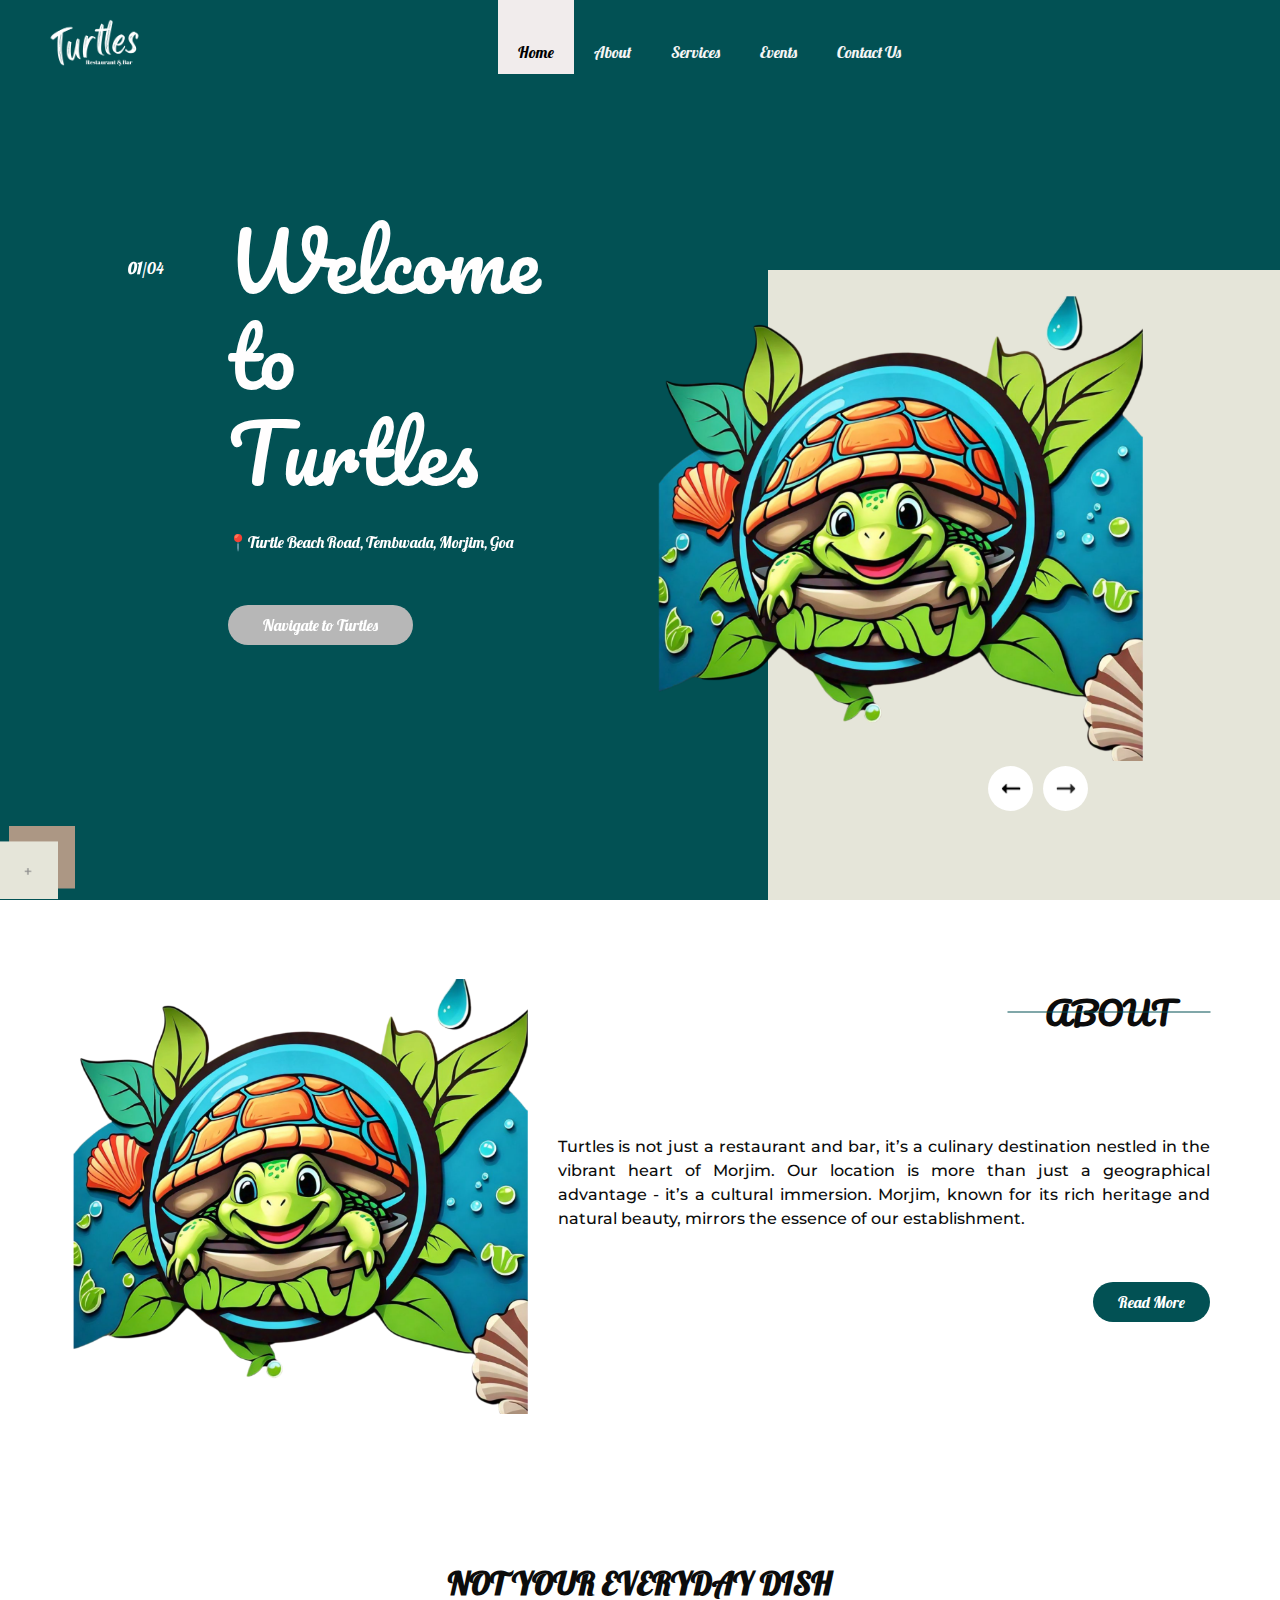
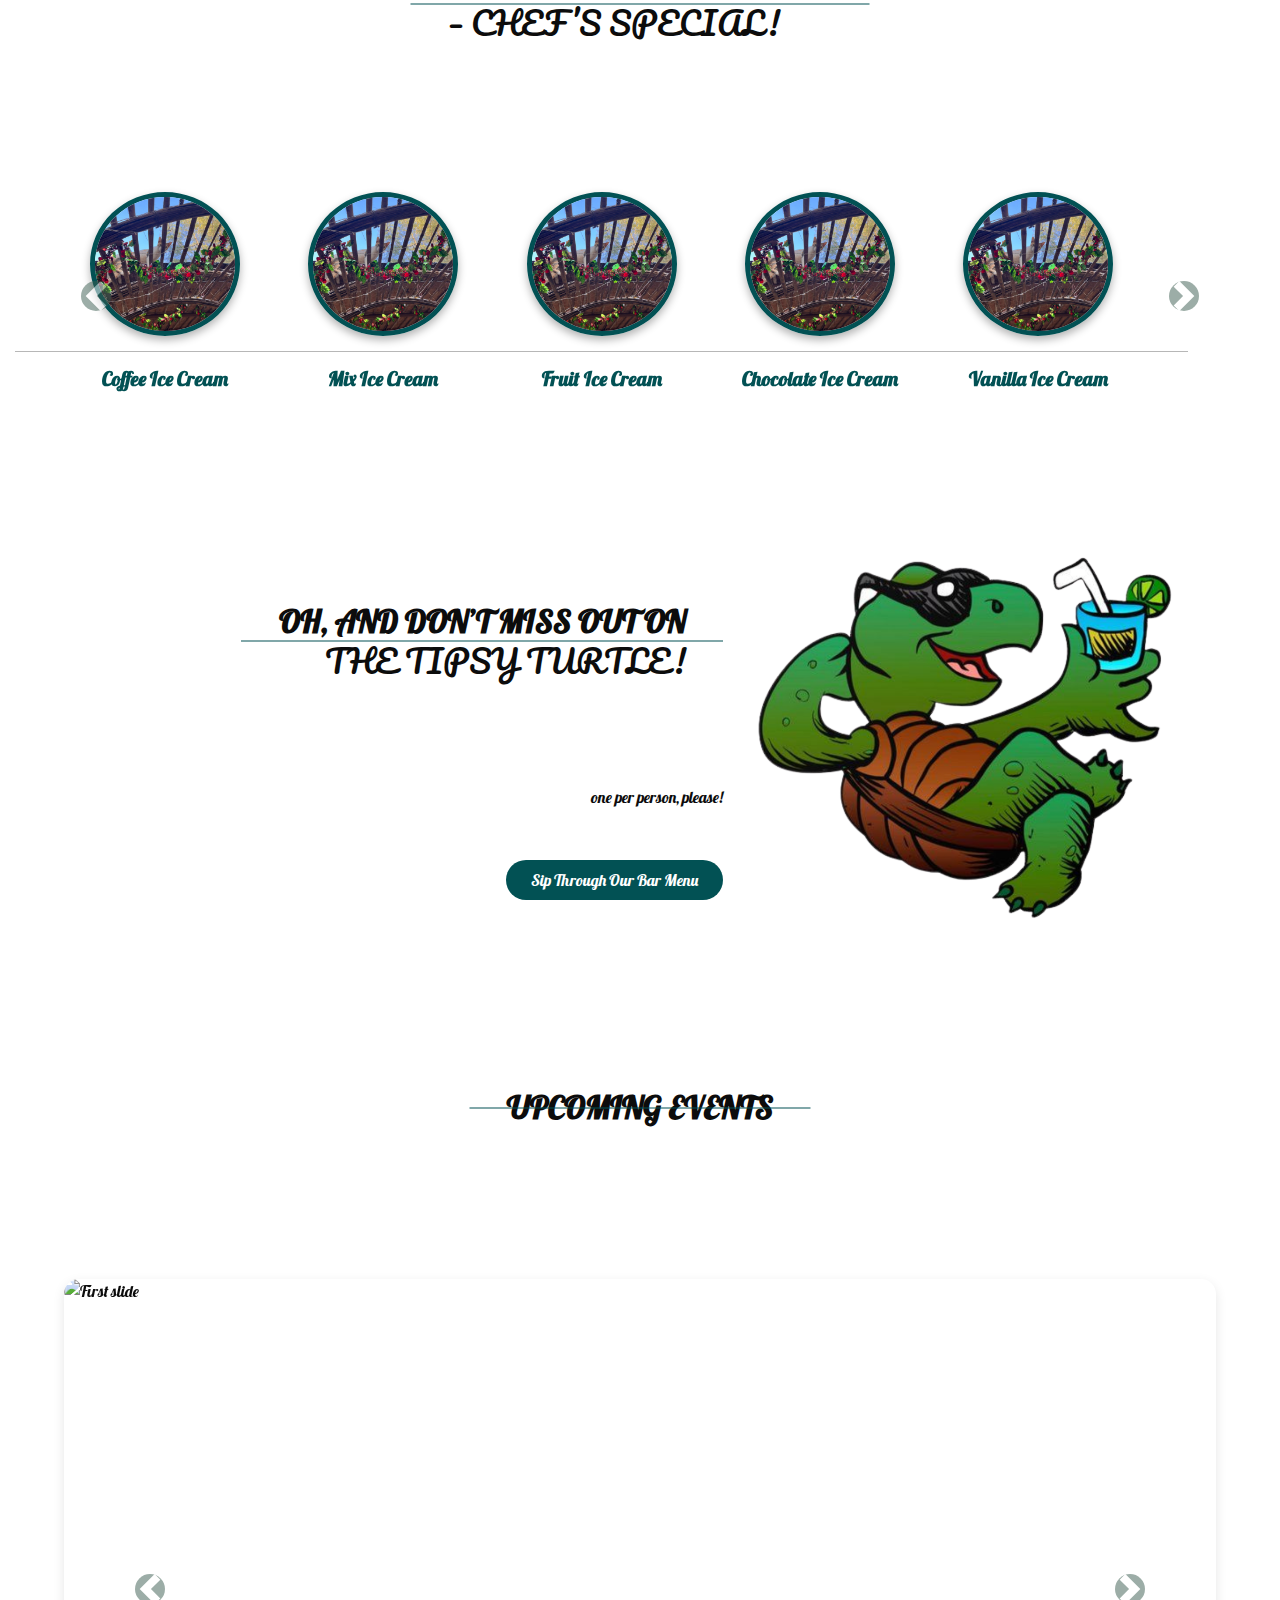
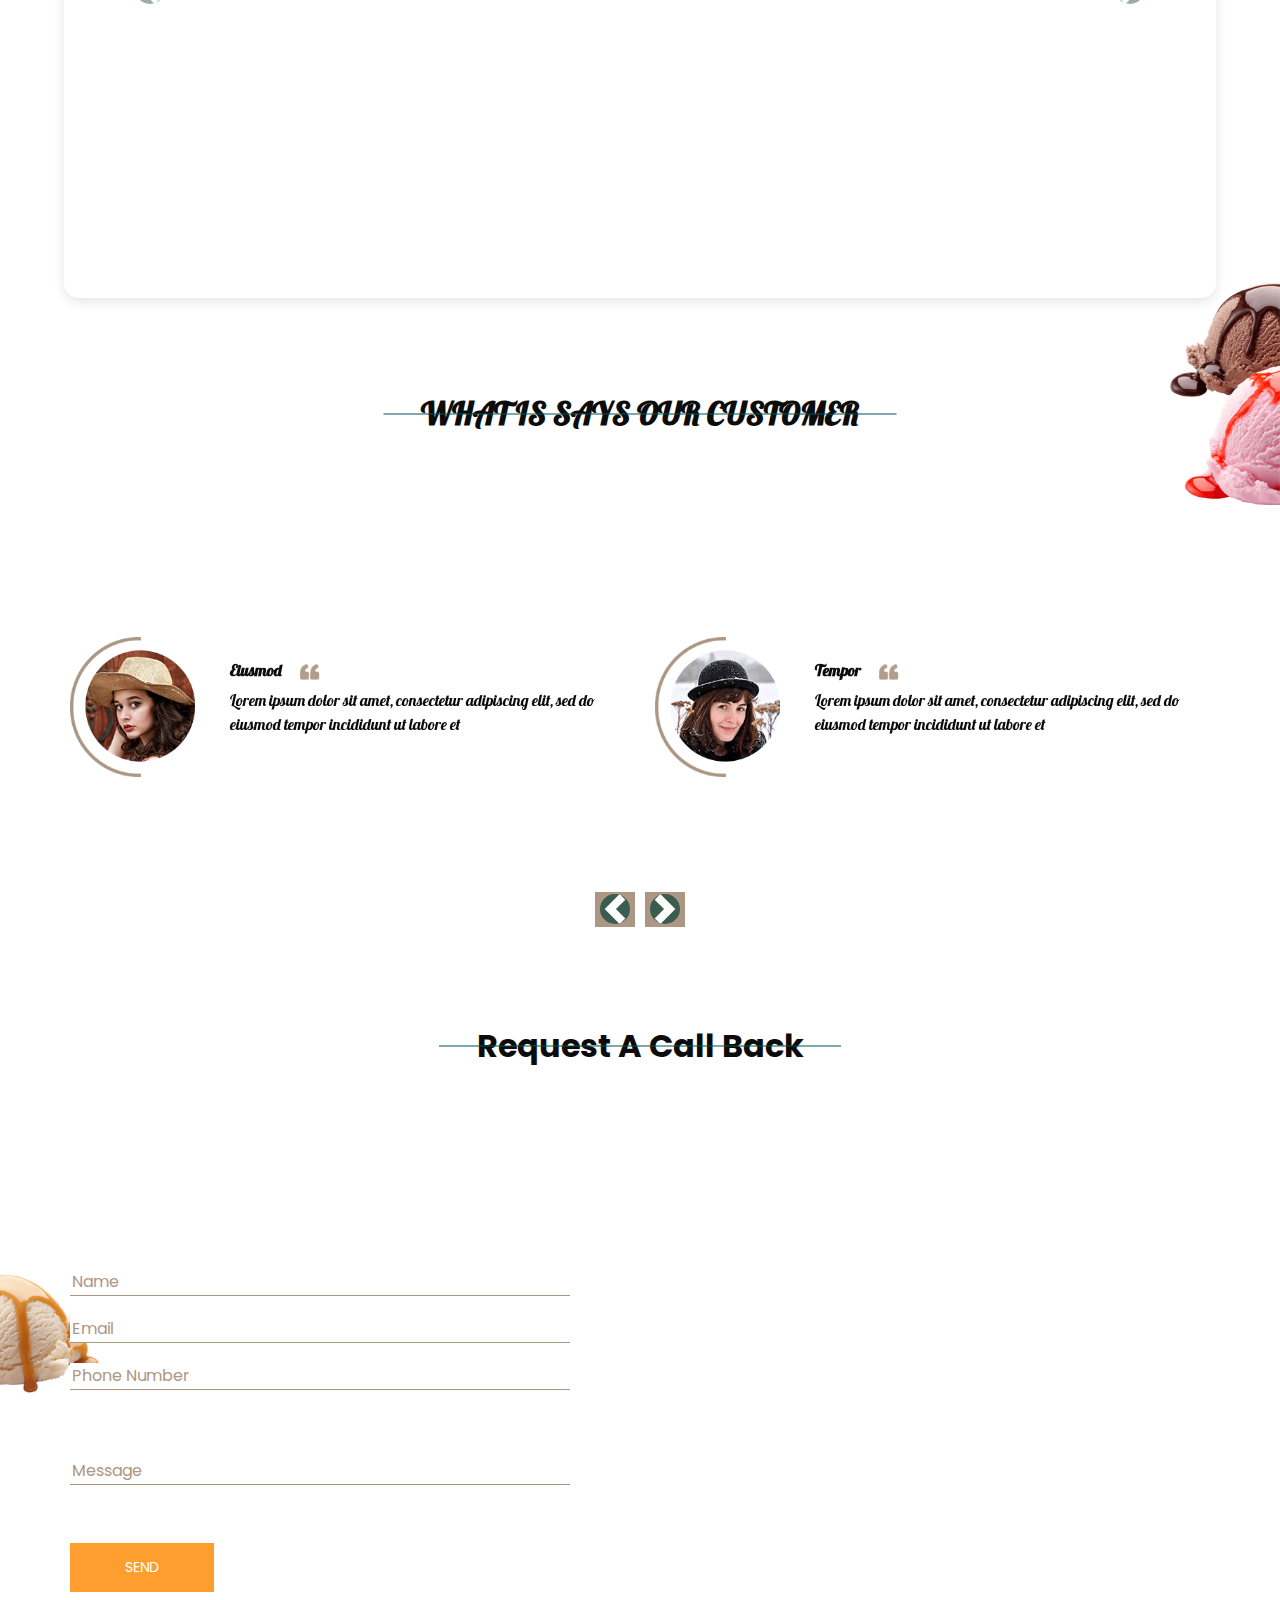
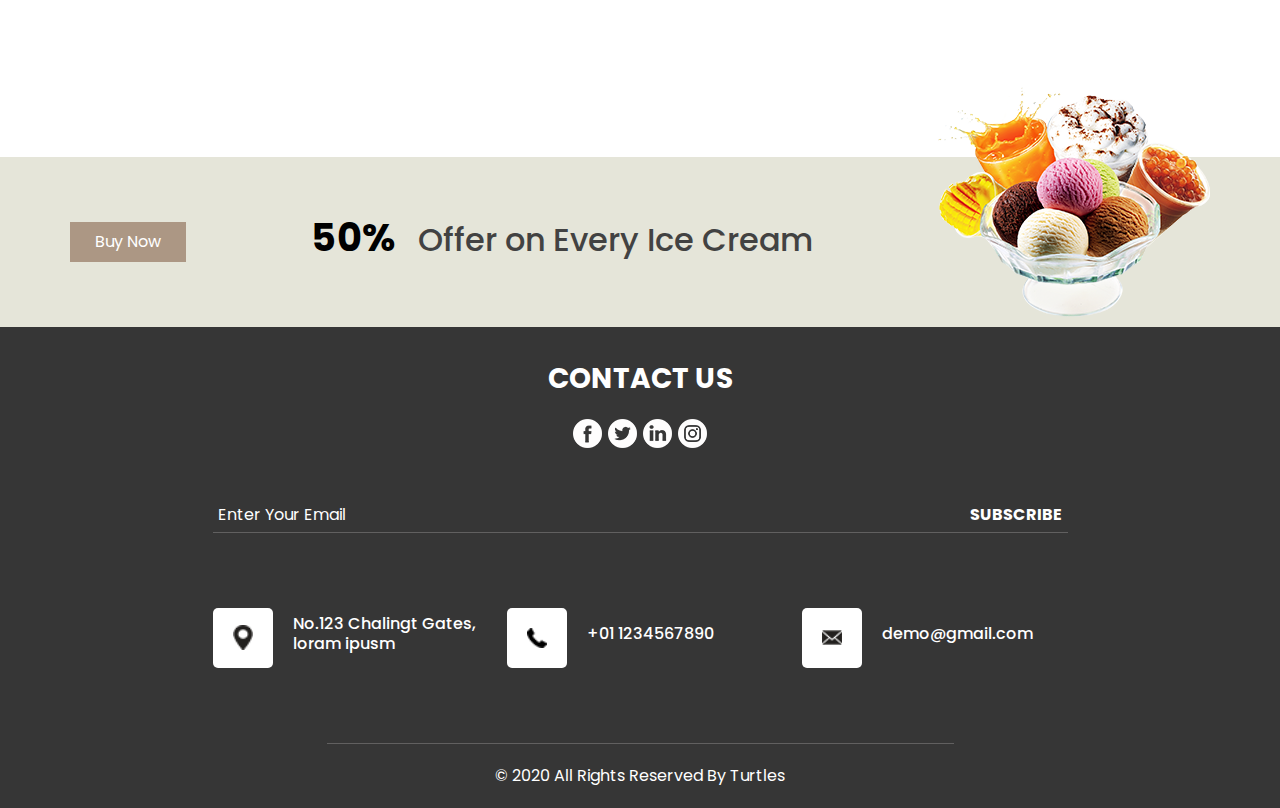
==== commit 3cd9b9bb: "fix: carousel" ====
--- a/index.html
+++ b/index.html
@@ -1,248 +1,360 @@
 <!DOCTYPE html>
 <html>
-
-<head>
-    <!-- Basic -->
-    <meta charset="utf-8" />
-    <meta http-equiv="X-UA-Compatible" content="IE=edge" />
-    <!-- Mobile Metas -->
-    <meta name="viewport" content="width=device-width, initial-scale=1, shrink-to-fit=no" />
-    <!-- Site Metas -->
-    <meta name="keywords" content="" />
-    <meta name="description" content="" />
-    <meta name="author" content="" />
-
-    <title>Turtles</title>
-
-    <!-- slider stylesheet -->
-    <link rel="stylesheet" type="text/css"
-        href="https://cdnjs.cloudflare.com/ajax/libs/OwlCarousel2/2.1.3/assets/owl.carousel.min.css" />
-    <link href="https://cdn.jsdelivr.net/npm/bootstrap@5.3.0-alpha1/dist/css/bootstrap.min.css" rel="stylesheet" />
-
-    <!-- bootstrap core css -->
-    <link rel="stylesheet" type="text/css" href="css/bootstrap.css" />
-    <link rel="preconnect" href="https://fonts.googleapis.com" />
-    <link rel="preconnect" href="https://fonts.gstatic.com" crossorigin />
-    <link href="https://fonts.googleapis.com/css2?family=Pacifico&display=swap" rel="stylesheet" />
-    <!-- fonts style -->
-    <link href="https://fonts.googleapis.com/css?family=Poppins:400,700|Raleway:400,500,700&display=swap"
-        rel="stylesheet" />
-    <!-- Custom styles for this template -->
-    <link href="css/style.css" rel="stylesheet" />
-    <!-- responsive style -->
-    <link href="css/responsive.css" rel="stylesheet" />
-</head>
-
-
-
-<body>
-    <div class="hero_area">
-        <!-- header section strats -->
-        <header class="header_section">
-            <div class="container-fluid">
-                <nav class="navbar navbar-expand-lg custom_nav-container">
-                    <a class="navbar-brand" href="index.html">
+    <head>
+        <!-- Basic -->
+        <meta charset="utf-8" />
+        <meta http-equiv="X-UA-Compatible" content="IE=edge" />
+        <!-- Mobile Metas -->
+        <meta
+            name="viewport"
+            content="width=device-width, initial-scale=1, shrink-to-fit=no"
+        />
+        <!-- Site Metas -->
+        <meta name="keywords" content="" />
+        <meta name="description" content="" />
+        <meta name="author" content="" />
+
+        <title>Turtles</title>
+
+        <!-- slider stylesheet -->
+        <link
+            rel="stylesheet"
+            type="text/css"
+            href="https://cdnjs.cloudflare.com/ajax/libs/OwlCarousel2/2.1.3/assets/owl.carousel.min.css"
+        />
+        <link
+            href="https://cdn.jsdelivr.net/npm/bootstrap@5.3.0-alpha1/dist/css/bootstrap.min.css"
+            rel="stylesheet"
+        />
+
+        <!-- bootstrap core css -->
+        <link rel="stylesheet" type="text/css" href="css/bootstrap.css" />
+        <link rel="preconnect" href="https://fonts.googleapis.com" />
+        <link rel="preconnect" href="https://fonts.gstatic.com" crossorigin />
+        <link
+            href="https://fonts.googleapis.com/css2?family=Pacifico&display=swap"
+            rel="stylesheet"
+        />
+        <!-- fonts style -->
+        <link
+            href="https://fonts.googleapis.com/css?family=Poppins:400,700|Raleway:400,500,700&display=swap"
+            rel="stylesheet"
+        />
+        <!-- Custom styles for this template -->
+        <link href="css/style.css" rel="stylesheet" />
+        <!-- responsive style -->
+        <link href="css/responsive.css" rel="stylesheet" />
+    </head>
+
+    <body>
+        <div class="hero_area">
+            <!-- header section strats -->
+            <header class="header_section">
+                <div class="container-fluid">
+                    <nav class="navbar navbar-expand-lg custom_nav-container">
                         <a class="navbar-brand" href="index.html">
-                            <img src="./images/logo .png" alt="Logo" style="height: 50px" />
+                            <a class="navbar-brand" href="index.html">
+                                <img
+                                    src="./images/logo .png"
+                                    alt="Logo"
+                                    style="height: 50px"
+                                />
+                            </a>
                         </a>
-                    </a>
-                    <button class="navbar-toggler" type="button" data-toggle="collapse"
-                        data-target="#navbarSupportedContent" aria-controls="navbarSupportedContent"
-                        aria-expanded="false" aria-label="Toggle navigation">
-                        <span class="navbar-toggler-icon"></span>
-                    </button>
-
-                    <div class="collapse navbar-collapse" id="navbarSupportedContent">
-                        <div class="d-flex mx-auto flex-column flex-lg-row align-items-center">
-                            <ul class="navbar-nav">
-                                <li class="nav-item active">
-                                    <a class="nav-link" href="index.html">Home
-                                        <span class="sr-only">(current)</span></a>
-                                </li>
-                                <li class="nav-item">
-                                    <a class="nav-link" style="color: whitesmoke" href="about.html">
-                                        About</a>
-                                </li>
-                                <li class="nav-item">
-                                    <a class="nav-link" style="color: whitesmoke" href="services.html">Services
-                                    </a>
-                                </li>
-                                <li class="nav-item">
-                                    <a class="nav-link" style="color: whitesmoke" href="blog.html">Events</a>
-                                </li>
-                                <li class="nav-item">
-                                    <a class="nav-link" style="color: whitesmoke" href="contact.html">Contact Us</a>
-                                </li>
-                            </ul>
-                        </div>
-                    </div>
-                </nav>
-            </div>
-        </header>
-        <!-- end header section -->
-        <!-- slider section -->
-        <section class="slider_section position-relative">
-            <a href="" class="btn-img">
-                <img src="images/btn-img.png" alt="" />
-            </a>
-
-            <div id="carouselExampleIndicators" class="carousel slide" data-ride="carousel">
-                <div class="slider_number-container">
-                    <ol class="carousel-indicators">
-                        <li data-target="#carouselExampleIndicators" data-slide-to="0" class="active">
-                            01
-                        </li>
-                        <li data-target="#carouselExampleIndicators" data-slide-to="1">
-                            02
-                        </li>
-                        <li data-target="#carouselExampleIndicators" data-slide-to="2">
-                            03
-                        </li>
-                        <li data-target="#carouselExampleIndicators" data-slide-to="3">
-                            04
-                        </li>
-                    </ol>
-                    <div class="number-box">
-                        <span> /04 </span>
-                    </div>
+                        <button
+                            class="navbar-toggler"
+                            type="button"
+                            data-toggle="collapse"
+                            data-target="#navbarSupportedContent"
+                            aria-controls="navbarSupportedContent"
+                            aria-expanded="false"
+                            aria-label="Toggle navigation"
+                        >
+                            <span class="navbar-toggler-icon"></span>
+                        </button>
+
+                        <div
+                            class="collapse navbar-collapse"
+                            id="navbarSupportedContent"
+                        >
+                            <div
+                                class="d-flex mx-auto flex-column flex-lg-row align-items-center"
+                            >
+                                <ul class="navbar-nav">
+                                    <li class="nav-item active">
+                                        <a class="nav-link" href="index.html"
+                                            >Home
+                                            <span class="sr-only"
+                                                >(current)</span
+                                            ></a
+                                        >
+                                    </li>
+                                    <li class="nav-item">
+                                        <a
+                                            class="nav-link"
+                                            style="color: whitesmoke"
+                                            href="about.html"
+                                        >
+                                            About</a
+                                        >
+                                    </li>
+                                    <li class="nav-item">
+                                        <a
+                                            class="nav-link"
+                                            style="color: whitesmoke"
+                                            href="services.html"
+                                            >Services
+                                        </a>
+                                    </li>
+                                    <li class="nav-item">
+                                        <a
+                                            class="nav-link"
+                                            style="color: whitesmoke"
+                                            href="blog.html"
+                                            >Events</a
+                                        >
+                                    </li>
+                                    <li class="nav-item">
+                                        <a
+                                            class="nav-link"
+                                            style="color: whitesmoke"
+                                            href="contact.html"
+                                            >Contact Us</a
+                                        >
+                                    </li>
+                                </ul>
+                            </div>
+                        </div>
+                    </nav>
                 </div>
-
-                <div class="carousel-inner">
-                    <div class="carousel-item active">
-                        <div class="container-fluid">
-                            <div class="row">
-                                <div class="col-lg-4 offset-lg-2 col-md-5 offset-md-1">
-                                    <div class="detail_box">
-                                        <h1 class="pacifico-regular">
-                                            Welcome <br />
-                                            to<br />
-                                            Turtles
-                                        </h1>
-                                        <p>
-                                            📍Turtle Beach Road, Tembwada,
-                                            Morjim, Goa
-                                        </p>
-                                        <div>
-                                            <a style="
+            </header>
+            <!-- end header section -->
+            <!-- slider section -->
+            <section class="slider_section position-relative">
+                <a href="" class="btn-img">
+                    <img src="images/btn-img.png" alt="" />
+                </a>
+
+                <div
+                    id="carouselExampleIndicators"
+                    class="carousel slide"
+                    data-ride="carousel"
+                >
+                    <div class="slider_number-container">
+                        <ol class="carousel-indicators">
+                            <li
+                                data-target="#carouselExampleIndicators"
+                                data-slide-to="0"
+                                class="active"
+                            >
+                                01
+                            </li>
+                            <li
+                                data-target="#carouselExampleIndicators"
+                                data-slide-to="1"
+                            >
+                                02
+                            </li>
+                            <li
+                                data-target="#carouselExampleIndicators"
+                                data-slide-to="2"
+                            >
+                                03
+                            </li>
+                            <li
+                                data-target="#carouselExampleIndicators"
+                                data-slide-to="3"
+                            >
+                                04
+                            </li>
+                        </ol>
+                        <div class="number-box">
+                            <span> /04 </span>
+                        </div>
+                    </div>
+
+                    <div class="carousel-inner">
+                        <div class="carousel-item active">
+                            <div class="container-fluid">
+                                <div class="row">
+                                    <div
+                                        class="col-lg-4 offset-lg-2 col-md-5 offset-md-1"
+                                    >
+                                        <div class="detail_box">
+                                            <h1 class="pacifico-regular">
+                                                Welcome <br />
+                                                to<br />
+                                                Turtles
+                                            </h1>
+                                            <p>
+                                                📍Turtle Beach Road, Tembwada,
+                                                Morjim, Goa
+                                            </p>
+                                            <div>
+                                                <a
+                                                    style="
                                                         border-radius: 20px;
                                                         background-color: #b7b7b7;
-                                                    " href="">Navigate to Turtles</a>
-                                        </div>
-                                    </div>
-                                </div>
-                                <div class="col-md-6">
-                                    <div class="img-box">
-                                        <img src="images/slider-img.png" alt="" />
-                                    </div>
-                                </div>
-                            </div>
-                        </div>
-                    </div>
-                    <div class="carousel-item">
-                        <div class="container-fluid">
-                            <div class="row">
-                                <div class="col-lg-4 offset-lg-2 col-md-5 offset-md-1">
-                                    <div class="detail_box">
-                                        <h1 class="pacifico-regular">
-                                            Chef <br />
-                                            Special !<br />
-                                        </h1>
-                                        <p>Not Your Everyday Dish</p>
-                                        <div>
-                                            <a style="
+                                                    "
+                                                    href=""
+                                                    >Navigate to Turtles</a
+                                                >
+                                            </div>
+                                        </div>
+                                    </div>
+                                    <div class="col-md-6">
+                                        <div class="img-box">
+                                            <img
+                                                src="images/slider-img.png"
+                                                alt=""
+                                            />
+                                        </div>
+                                    </div>
+                                </div>
+                            </div>
+                        </div>
+                        <div class="carousel-item">
+                            <div class="container-fluid">
+                                <div class="row">
+                                    <div
+                                        class="col-lg-4 offset-lg-2 col-md-5 offset-md-1"
+                                    >
+                                        <div class="detail_box">
+                                            <h1 class="pacifico-regular">
+                                                Chef <br />
+                                                Special !<br />
+                                            </h1>
+                                            <p>Not Your Everyday Dish</p>
+                                            <div>
+                                                <a
+                                                    style="
                                                         border-radius: 20px;
                                                         background-color: #b7b7b7;
-                                                    " href="">Check Out Our Full Menu</a>
-                                        </div>
-                                    </div>
-                                </div>
-                                <div class="col-md-6">
-                                    <div class="img-box">
-                                        <img src="images/slider-img.png" alt="" />
-                                    </div>
-                                </div>
-                            </div>
-                        </div>
-                    </div>
-                    <div class="carousel-item">
-                        <div class="container-fluid">
-                            <div class="row">
-                                <div class="col-lg-4 offset-lg-2 col-md-5 offset-md-1">
-                                    <div class="detail_box">
-                                        <h1 class="pacifico-regular">
-                                            The <br />
-                                            Trispy <br />
-                                            Turttle
-                                        </h1>
-                                        <p>
-                                            Oh, and don’t miss out on The
-                                            Tipsy Turtle!
-                                            <br />
-                                            one per person, please !
-                                        </p>
-                                        <div>
-                                            <a style="
+                                                    "
+                                                    href=""
+                                                    >Check Out Our Full Menu</a
+                                                >
+                                            </div>
+                                        </div>
+                                    </div>
+                                    <div class="col-md-6">
+                                        <div class="img-box">
+                                            <img
+                                                src="images/slider-img.png"
+                                                alt=""
+                                            />
+                                        </div>
+                                    </div>
+                                </div>
+                            </div>
+                        </div>
+                        <div class="carousel-item">
+                            <div class="container-fluid">
+                                <div class="row">
+                                    <div
+                                        class="col-lg-4 offset-lg-2 col-md-5 offset-md-1"
+                                    >
+                                        <div class="detail_box">
+                                            <h1 class="pacifico-regular">
+                                                The <br />
+                                                Trispy <br />
+                                                Turttle
+                                            </h1>
+                                            <p>
+                                                Oh, and don’t miss out on The
+                                                Tipsy Turtle!
+                                                <br />
+                                                one per person, please !
+                                            </p>
+                                            <div>
+                                                <a
+                                                    style="
                                                         border-radius: 20px;
                                                         background-color: #b7b7b7;
-                                                    " href="">Sip Through Our Bar Menu</a>
-                                        </div>
-                                    </div>
-                                </div>
-                                <div class="col-md-6">
-                                    <div class="img-box">
-                                        <img src="images/slider-img.png" alt="" />
-                                    </div>
-                                </div>
-                            </div>
-                        </div>
-                    </div>
-                    <div class="carousel-item">
-                        <div class="container-fluid">
-                            <div class="row">
-                                <div class="col-lg-4 offset-lg-2 col-md-5 offset-md-1">
-                                    <div class="detail_box">
-                                        <h1 class="pacifico-regular">
-                                            Upcoming <br />
-                                            Events <br />
-                                        </h1>
-                                        <p>
-                                            19th oct ,2024 <br />
-                                            Turtles After Night
-                                            <br />Progressive Techno
-                                            <br />6pm Onwards
-                                        </p>
-                                        <div>
-                                            <a href="" style="
+                                                    "
+                                                    href=""
+                                                    >Sip Through Our Bar Menu</a
+                                                >
+                                            </div>
+                                        </div>
+                                    </div>
+                                    <div class="col-md-6">
+                                        <div class="img-box">
+                                            <img
+                                                src="images/slider-img.png"
+                                                alt=""
+                                            />
+                                        </div>
+                                    </div>
+                                </div>
+                            </div>
+                        </div>
+                        <div class="carousel-item">
+                            <div class="container-fluid">
+                                <div class="row">
+                                    <div
+                                        class="col-lg-4 offset-lg-2 col-md-5 offset-md-1"
+                                    >
+                                        <div class="detail_box">
+                                            <h1 class="pacifico-regular">
+                                                Upcoming <br />
+                                                Events <br />
+                                            </h1>
+                                            <p>
+                                                19th oct ,2024 <br />
+                                                Turtles After Night
+                                                <br />Progressive Techno
+                                                <br />6pm Onwards
+                                            </p>
+                                            <div>
+                                                <a
+                                                    href=""
+                                                    style="
                                                         border-radius: 20px;
                                                         background-color: #b7b7b7;
-                                                    ">Reserve A Spot</a>
-                                        </div>
-                                    </div>
-                                </div>
-                                <div class="col-md-6">
-                                    <div class="img-box">
-                                        <img src="images/slider-img.png" alt="" />
-                                    </div>
-                                </div>
-                            </div>
-                        </div>
+                                                    "
+                                                    >Reserve A Spot</a
+                                                >
+                                            </div>
+                                        </div>
+                                    </div>
+                                    <div class="col-md-6">
+                                        <div class="img-box">
+                                            <img
+                                                src="images/slider-img.png"
+                                                alt=""
+                                            />
+                                        </div>
+                                    </div>
+                                </div>
+                            </div>
+                        </div>
+                    </div>
+                    <div class="carousel_btn-container">
+                        <a
+                            class="carousel-control-prev"
+                            href="#carouselExampleIndicators"
+                            role="button"
+                            data-slide="prev"
+                        >
+                            <span class="sr-only">Previous</span>
+                        </a>
+                        <a
+                            class="carousel-control-next"
+                            href="#carouselExampleIndicators"
+                            role="button"
+                            data-slide="next"
+                        >
+                            <span class="sr-only">Next</span>
+                        </a>
                     </div>
                 </div>
-                <div class="carousel_btn-container">
-                    <a class="carousel-control-prev" href="#carouselExampleIndicators" role="button" data-slide="prev">
-                        <span class="sr-only">Previous</span>
-                    </a>
-                    <a class="carousel-control-next" href="#carouselExampleIndicators" role="button" data-slide="next">
-                        <span class="sr-only">Next</span>
-                    </a>
-                </div>
-            </div>
-        </section>
-        <!-- end slider section -->
-    </div>
-
-    <!-- our ice cream section -->
-    <!-- <section class="our_section layout_padding">
+            </section>
+            <!-- end slider section -->
+        </div>
+
+        <!-- our ice cream section -->
+        <!-- <section class="our_section layout_padding">
     <div class="container">
       <div class="heading_container">
         <h2>
@@ -306,709 +418,879 @@
       </div>
     </div>
   </section> -->
-    <!-- end our ice cream section -->
-
-    <!-- about section -->
-    <section class="about_section layout_padding-bottom">
-        <div class="bg-img">
-            <!-- <img src="images/99.jpg" alt=""> -->
-        </div>
-        <div class="container">
-            <div class="about_container">
-                <div class="row">
-                    <div class="col-lg-5 col-md-6">
-                        <div class="img-box">
-                            <img src="images/slider-img.png" alt="" />
-                        </div>
-                    </div>
-                    <div class="col-lg-7 col-md-6">
-                        <div class="detail-box">
-                            <div class="heading_container pacifico-regular">
-                                <h2>
-                                    <span> About </span>
-                                </h2>
-                            </div>
-                            <p class="small-text">
-                                Turtles is not just a restaurant and bar,
-                                it’s a culinary destination nestled in the
-                                vibrant heart of Morjim. Our location is
-                                more than just a geographical advantage -
-                                it’s a cultural immersion. Morjim, known for
-                                its rich heritage and natural beauty,
-                                mirrors the essence of our establishment.
-                            </p>
-                            <a style="
+        <!-- end our ice cream section -->
+
+        <!-- about section -->
+        <section class="about_section layout_padding-bottom">
+            <div class="bg-img">
+                <!-- <img src="images/99.jpg" alt=""> -->
+            </div>
+            <div class="container">
+                <div class="about_container">
+                    <div class="row">
+                        <div class="col-lg-5 col-md-6">
+                            <div class="img-box">
+                                <img src="images/slider-img.png" alt="" />
+                            </div>
+                        </div>
+                        <div class="col-lg-7 col-md-6">
+                            <div class="detail-box">
+                                <div class="heading_container pacifico-regular">
+                                    <h2>
+                                        <span> About </span>
+                                    </h2>
+                                </div>
+                                <p class="small-text">
+                                    Turtles is not just a restaurant and bar,
+                                    it’s a culinary destination nestled in the
+                                    vibrant heart of Morjim. Our location is
+                                    more than just a geographical advantage -
+                                    it’s a cultural immersion. Morjim, known for
+                                    its rich heritage and natural beauty,
+                                    mirrors the essence of our establishment.
+                                </p>
+                                <a
+                                    style="
                                         background-color: #025154;
                                         border-radius: 20px;
-                                    " href="/about.html">
-                                Read More
-                            </a>
+                                    "
+                                    href="/about.html"
+                                >
+                                    Read More
+                                </a>
+                            </div>
                         </div>
                     </div>
                 </div>
             </div>
-        </div>
-    </section>
-
-    <!-- end about section -->
-
-    <!-- shop section -->
-
-    <!-- end shop section -->
-
-    <!-- blog section -->
-
-    <section class="our_section layout_padding">
-        <div class="heading_container">
-            <h2>
-                Not Your Everyday Dish <br />
-                <span class="pacifico-regular-l"> – Chef’s Special! </span>
-            </h2>
-        </div>
-
-        <!-- Carousel Section -->
-        <div id="iceCreamCarousel" class="carousel slide" data-bs-ride="carousel">
-            <div class="carousel-inner">
-                <div class="carousel-item active">
-                    <div class="row">
-                        <div class="col-lg-2 col-md-4 col-6">
-                            <div class="box text-center">
-                                <div class="img-box">
-                                    <img src="images/99.jpg" alt="Coffee Ice Cream" class="d-block w-50 rounded-circle"
-                                        style="
+        </section>
+
+        <!-- end about section -->
+
+        <!-- shop section -->
+
+        <!-- end shop section -->
+
+        <!-- blog section -->
+
+        <section class="our_section layout_padding">
+            <div class="heading_container">
+                <h2>
+                    Not Your Everyday Dish <br />
+                    <span class="pacifico-regular-l"> – Chef’s Special! </span>
+                </h2>
+            </div>
+
+            <!-- Carousel Section -->
+            <div
+                id="iceCreamCarousel"
+                class="carousel slide"
+                data-bs-ride="carousel"
+            >
+                <div class="carousel-inner">
+                    <div class="carousel-item active">
+                        <div class="row">
+                            <div class="col-lg-2 col-md-4 col-6">
+                                <div class="box text-center">
+                                    <div class="img-box">
+                                        <img
+                                            src="images/99.jpg"
+                                            alt="Coffee Ice Cream"
+                                            class="d-block w-50 rounded-circle"
+                                            style="
                                                 object-fit: cover;
                                                 border: 5px solid #025154;
                                                 box-shadow: 0 4px 8px
                                                     rgba(0, 0, 0, 0.3);
-                                            " />
-                                </div>
-                                <div class="detail-box">
-                                    <h5 style="color: #025154">
-                                        Coffee Ice Cream
-                                    </h5>
-                                </div>
-                            </div>
-                        </div>
-                        <div class="col-lg-2 col-md-4 col-6">
-                            <div class="box text-center">
-                                <div class="img-box">
-                                    <img src="images/99.jpg" alt="Coffee Ice Cream" class="d-block w-50 rounded-circle"
-                                        style="
+                                            "
+                                        />
+                                    </div>
+                                    <div class="detail-box">
+                                        <h5 style="color: #025154">
+                                            Coffee Ice Cream
+                                        </h5>
+                                    </div>
+                                </div>
+                            </div>
+                            <div class="col-lg-2 col-md-4 col-6">
+                                <div class="box text-center">
+                                    <div class="img-box">
+                                        <img
+                                            src="images/99.jpg"
+                                            alt="Coffee Ice Cream"
+                                            class="d-block w-50 rounded-circle"
+                                            style="
                                                 object-fit: cover;
                                                 border: 5px solid #025154;
                                                 box-shadow: 0 4px 8px
                                                     rgba(0, 0, 0, 0.3);
-                                            " />
-                                </div>
-                                <div class="detail-box">
-                                    <h5 style="color: #025154">
-                                        Mix Ice Cream
-                                    </h5>
-                                </div>
-                            </div>
-                        </div>
-                        <div class="col-lg-2 col-md-4 col-6">
-                            <div class="box text-center">
-                                <div class="img-box">
-                                    <img src="images/99.jpg" alt="Coffee Ice Cream" class="d-block w-50 rounded-circle"
-                                        style="
+                                            "
+                                        />
+                                    </div>
+                                    <div class="detail-box">
+                                        <h5 style="color: #025154">
+                                            Mix Ice Cream
+                                        </h5>
+                                    </div>
+                                </div>
+                            </div>
+                            <div class="col-lg-2 col-md-4 col-6">
+                                <div class="box text-center">
+                                    <div class="img-box">
+                                        <img
+                                            src="images/99.jpg"
+                                            alt="Coffee Ice Cream"
+                                            class="d-block w-50 rounded-circle"
+                                            style="
                                                 object-fit: cover;
                                                 border: 5px solid #025154;
                                                 box-shadow: 0 4px 8px
                                                     rgba(0, 0, 0, 0.3);
-                                            " />
-                                </div>
-                                <div class="detail-box">
-                                    <h5 style="color: #025154">
-                                        Fruit Ice Cream
-                                    </h5>
-                                </div>
-                            </div>
-                        </div>
-                        <div class="col-lg-2 col-md-4 col-6">
-                            <div class="box text-center">
-                                <div class="img-box">
-                                    <img src="images/99.jpg" alt="Coffee Ice Cream" class="d-block w-50 rounded-circle"
-                                        style="
+                                            "
+                                        />
+                                    </div>
+                                    <div class="detail-box">
+                                        <h5 style="color: #025154">
+                                            Fruit Ice Cream
+                                        </h5>
+                                    </div>
+                                </div>
+                            </div>
+                            <div class="col-lg-2 col-md-4 col-6">
+                                <div class="box text-center">
+                                    <div class="img-box">
+                                        <img
+                                            src="images/99.jpg"
+                                            alt="Coffee Ice Cream"
+                                            class="d-block w-50 rounded-circle"
+                                            style="
                                                 object-fit: cover;
                                                 border: 5px solid #025154;
                                                 box-shadow: 0 4px 8px
                                                     rgba(0, 0, 0, 0.3);
-                                            " />
-                                </div>
-                                <div class="detail-box">
-                                    <h5 style="color: #025154">
-                                        Chocolate Ice Cream
-                                    </h5>
-                                </div>
-                            </div>
-                        </div>
-                        <div class="col-lg-2 col-md-4 col-6">
-                            <div class="box text-center">
-                                <div class="img-box">
-                                    <img src="images/99.jpg" alt="Coffee Ice Cream" class="d-block w-50 rounded-circle"
-                                        style="
+                                            "
+                                        />
+                                    </div>
+                                    <div class="detail-box">
+                                        <h5 style="color: #025154">
+                                            Chocolate Ice Cream
+                                        </h5>
+                                    </div>
+                                </div>
+                            </div>
+                            <div class="col-lg-2 col-md-4 col-6">
+                                <div class="box text-center">
+                                    <div class="img-box">
+                                        <img
+                                            src="images/99.jpg"
+                                            alt="Coffee Ice Cream"
+                                            class="d-block w-50 rounded-circle"
+                                            style="
                                                 object-fit: cover;
                                                 border: 5px solid #025154;
                                                 box-shadow: 0 4px 8px
                                                     rgba(0, 0, 0, 0.3);
-                                            " />
-                                </div>
-                                <div class="detail-box">
-                                    <h5 style="color: #025154">
-                                        Vanilla Ice Cream
-                                    </h5>
-                                </div>
-                            </div>
-                        </div>
-                    </div>
-                </div>
-
-                <!-- Additional Slides -->
-                <div class="carousel-item">
-                    <div class="row">
-                        <div class="col-lg-2 col-md-4 col-6">
-                            <div class="box text-center">
-                                <div class="img-box">
-                                    <img src="images/99.jpg" alt="Coffee Ice Cream" class="d-block w-50 rounded-circle"
-                                        style="
+                                            "
+                                        />
+                                    </div>
+                                    <div class="detail-box">
+                                        <h5 style="color: #025154">
+                                            Vanilla Ice Cream
+                                        </h5>
+                                    </div>
+                                </div>
+                            </div>
+                        </div>
+                    </div>
+
+                    <!-- Additional Slides -->
+                    <div class="carousel-item">
+                        <div class="row">
+                            <div class="col-lg-2 col-md-4 col-6">
+                                <div class="box text-center">
+                                    <div class="img-box">
+                                        <img
+                                            src="images/99.jpg"
+                                            alt="Coffee Ice Cream"
+                                            class="d-block w-50 rounded-circle"
+                                            style="
                                                 object-fit: cover;
                                                 border: 5px solid #025154;
                                                 box-shadow: 0 4px 8px
                                                     rgba(0, 0, 0, 0.3);
-                                            " />
-                                </div>
-                                <div class="detail-box">
-                                    <h5 style="color: #025154">
-                                        Strawberry Ice Cream
-                                    </h5>
-                                </div>
-                            </div>
-                        </div>
-                        <div class="col-lg-2 col-md-4 col-6">
-                            <div class="box text-center">
-                                <div class="img-box">
-                                    <img src="images/99.jpg" alt="Coffee Ice Cream" class="d-block w-50 rounded-circle"
-                                        style="
+                                            "
+                                        />
+                                    </div>
+                                    <div class="detail-box">
+                                        <h5 style="color: #025154">
+                                            Strawberry Ice Cream
+                                        </h5>
+                                    </div>
+                                </div>
+                            </div>
+                            <div class="col-lg-2 col-md-4 col-6">
+                                <div class="box text-center">
+                                    <div class="img-box">
+                                        <img
+                                            src="images/99.jpg"
+                                            alt="Coffee Ice Cream"
+                                            class="d-block w-50 rounded-circle"
+                                            style="
                                                 object-fit: cover;
                                                 border: 5px solid #025154;
                                                 box-shadow: 0 4px 8px
                                                     rgba(0, 0, 0, 0.3);
-                                            " />
-                                </div>
-                                <div class="detail-box">
-                                    <h5 style="color: #025154">
-                                        Mango Ice Cream
-                                    </h5>
-                                </div>
-                            </div>
-                        </div>
-                        <div class="col-lg-2 col-md-4 col-6">
-                            <div class="box text-center">
-                                <div class="img-box">
-                                    <img src="images/99.jpg" alt="Coffee Ice Cream" class="d-block w-50 rounded-circle"
-                                        style="
+                                            "
+                                        />
+                                    </div>
+                                    <div class="detail-box">
+                                        <h5 style="color: #025154">
+                                            Mango Ice Cream
+                                        </h5>
+                                    </div>
+                                </div>
+                            </div>
+                            <div class="col-lg-2 col-md-4 col-6">
+                                <div class="box text-center">
+                                    <div class="img-box">
+                                        <img
+                                            src="images/99.jpg"
+                                            alt="Coffee Ice Cream"
+                                            class="d-block w-50 rounded-circle"
+                                            style="
                                                 object-fit: cover;
                                                 border: 5px solid #025154;
                                                 box-shadow: 0 4px 8px
                                                     rgba(0, 0, 0, 0.3);
-                                            " />
-                                </div>
-                                <div class="detail-box">
-                                    <h5 style="color: #025154">
-                                        Mango Ice Cream
-                                    </h5>
-                                </div>
-                            </div>
-                        </div>
-                        <div class="col-lg-2 col-md-4 col-6">
-                            <div class="box text-center">
-                                <div class="img-box">
-                                    <img src="images/99.jpg" alt="Coffee Ice Cream" class="d-block w-50 rounded-circle"
-                                        style="
+                                            "
+                                        />
+                                    </div>
+                                    <div class="detail-box">
+                                        <h5 style="color: #025154">
+                                            Mango Ice Cream
+                                        </h5>
+                                    </div>
+                                </div>
+                            </div>
+                            <div class="col-lg-2 col-md-4 col-6">
+                                <div class="box text-center">
+                                    <div class="img-box">
+                                        <img
+                                            src="images/99.jpg"
+                                            alt="Coffee Ice Cream"
+                                            class="d-block w-50 rounded-circle"
+                                            style="
                                                 object-fit: cover;
                                                 border: 5px solid #025154;
                                                 box-shadow: 0 4px 8px
                                                     rgba(0, 0, 0, 0.3);
-                                            " />
-                                </div>
-                                <div class="detail-box">
-                                    <h5 style="color: #025154">
-                                        Mango Ice Cream
-                                    </h5>
-                                </div>
-                            </div>
-                        </div>
-                        <div class="col-lg-2 col-md-4 col-6">
-                            <div class="box text-center">
-                                <div class="img-box">
-                                    <img src="images/99.jpg" alt="Coffee Ice Cream" class="d-block w-50 rounded-circle"
-                                        style="
+                                            "
+                                        />
+                                    </div>
+                                    <div class="detail-box">
+                                        <h5 style="color: #025154">
+                                            Mango Ice Cream
+                                        </h5>
+                                    </div>
+                                </div>
+                            </div>
+                            <div class="col-lg-2 col-md-4 col-6">
+                                <div class="box text-center">
+                                    <div class="img-box">
+                                        <img
+                                            src="images/99.jpg"
+                                            alt="Coffee Ice Cream"
+                                            class="d-block w-50 rounded-circle"
+                                            style="
                                                 object-fit: cover;
                                                 border: 5px solid #025154;
                                                 box-shadow: 0 4px 8px
                                                     rgba(0, 0, 0, 0.3);
-                                            " />
-                                </div>
-                                <div class="detail-box">
-                                    <h5 style="color: #025154">
-                                        Mango Ice Cream
-                                    </h5>
-                                </div>
-                            </div>
-                        </div>
-                        <!-- Additional items can be added similarly -->
+                                            "
+                                        />
+                                    </div>
+                                    <div class="detail-box">
+                                        <h5 style="color: #025154">
+                                            Mango Ice Cream
+                                        </h5>
+                                    </div>
+                                </div>
+                            </div>
+                            <!-- Additional items can be added similarly -->
+                        </div>
                     </div>
                 </div>
-            </div>
-
-            <!-- Carousel Controls -->
-            <a class="carousel-control-prev custom-control-prev" href="#iceCreamCarousel" role="button"
-                data-bs-slide="prev">
-                <span class="carousel-control-prev-icon" aria-hidden="true"></span>
-                <span class="visually-hidden">Previous</span>
-            </a>
-            <a class="carousel-control-next custom-control-next" href="#iceCreamCarousel" role="button"
-                data-bs-slide="next">
-                <span class="carousel-control-next-icon" aria-hidden="true"></span>
-                <span class="visually-hidden">Next</span>
-            </a>
-        </div>
-    </section>
-
-    <!-- end blog section -->
-    <section class="about_section layout_padding-bottom">
-        <div class="bg-img">
-            <!-- <img src="images/99.jpg" alt=""> -->
-        </div>
-        <div class="container">
-            <div class="about_container">
-                <div class="row">
-                    <div class="col-lg-7 col-md-6">
-                        <div class="detail-box">
-                            <div class="heading_container">
-                                <h2>
-                                    Oh, and don’t miss out on
-
-                                    <span class="pacifico-regular">
-                                        <br />
-                                        The Tipsy Turtle!
-                                    </span>
-                                </h2>
-                            </div>
-                            <p>one per person, please!</p>
-                            <a style="
+
+                <!-- Carousel Controls -->
+                <a
+                    class="carousel-control-prev custom-control-prev"
+                    href="#iceCreamCarousel"
+                    role="button"
+                    data-bs-slide="prev"
+                >
+                    <span
+                        class="carousel-control-prev-icon"
+                        aria-hidden="true"
+                    ></span>
+                    <span class="visually-hidden">Previous</span>
+                </a>
+                <a
+                    class="carousel-control-next custom-control-next"
+                    href="#iceCreamCarousel"
+                    role="button"
+                    data-bs-slide="next"
+                >
+                    <span
+                        class="carousel-control-next-icon"
+                        aria-hidden="true"
+                    ></span>
+                    <span class="visually-hidden">Next</span>
+                </a>
+            </div>
+        </section>
+
+        <!-- end blog section -->
+        <section class="about_section layout_padding-bottom">
+            <div class="bg-img">
+                <!-- <img src="images/99.jpg" alt=""> -->
+            </div>
+            <div class="container">
+                <div class="about_container">
+                    <div class="row">
+                        <div class="col-lg-7 col-md-6">
+                            <div class="detail-box">
+                                <div class="heading_container">
+                                    <h2>
+                                        Oh, and don’t miss out on
+
+                                        <span class="pacifico-regular">
+                                            <br />
+                                            The Tipsy Turtle!
+                                        </span>
+                                    </h2>
+                                </div>
+                                <p>one per person, please!</p>
+                                <a
+                                    style="
                                         background-color: #025154;
                                         border-radius: 20px;
-                                    " href="">
-                                Sip Through Our Bar Menu
-                            </a>
-                        </div>
-                    </div>
-                    <div class="col-lg-5 col-md-6">
-                        <div class="img-box">
-                            <img src="images/turtlesm.png" alt="" />
+                                    "
+                                    href=""
+                                >
+                                    Sip Through Our Bar Menu
+                                </a>
+                            </div>
+                        </div>
+                        <div class="col-lg-5 col-md-6">
+                            <div class="img-box">
+                                <img src="images/turtlesm.png" alt="" />
+                            </div>
                         </div>
                     </div>
                 </div>
             </div>
+        </section>
+
+        <!-- client section -->
+
+        <!-- events carousel  -->
+
+        <div class="upcoming-events-carousel">
+            <div class="heading_container">
+                <h2>Upcoming Events</h2>
+            </div>
+            <br /><br />
+            <div
+                style="
+                    display: flex;
+                    justify-content: center;
+                    align-items: center;
+                    height: 100%;
+                "
+            >
+                <div
+                    id="carouselExampleControls"
+                    class="carousel slide"
+                    data-ride="carousel"
+                    style="
+                        position: relative;
+                        border-radius: 15px;
+                        box-shadow: 0px 4px 12px rgba(0, 0, 0, 0.1);
+                        height: 100%; /* Adjust this value to increase/decrease height */
+                        width: 90vw; /* Adjust this value to increase/decrease width */
+                        overflow: hidden;
+                    "
+                >
+                    <div class="carousel-inner" style="height: 100%">
+                        <div class="carousel-item active">
+                            <img
+                                class="d-block"
+                                src="/images/home/party-1.jpg"
+                                alt="First slide"
+                                style="
+                                    height: 100%;
+                                    width: 100%;
+                                    object-fit: cover;
+                                    border-radius: 15px;
+                                "
+                            />
+                            <!-- Event Info Overlay -->
+                            <div class="carousel-caption">
+                                <h5>12th Sept, 2024</h5>
+                                <p>Turtles After Night</p>
+                                <p>Progressive Techno, 6pm Onwards</p>
+                            </div>
+                        </div>
+                        <div class="carousel-item">
+                            <img
+                                class="d-block"
+                                src="/images/home/party-2.jpg"
+                                alt="Second slide"
+                                style="
+                                    height: 100%;
+                                    width: 100%;
+                                    object-fit: cover;
+                                    border-radius: 15px;
+                                "
+                            />
+                        </div>
+                        <div class="carousel-item">
+                            <img
+                                class="d-block"
+                                src="/images/home/party-4.jpg"
+                                alt="Third slide"
+                                style="
+                                    height: 100%;
+                                    width: 100%;
+                                    object-fit: cover;
+                                    border-radius: 15px;
+                                "
+                            />
+                        </div>
+                    </div>
+                    <a
+                        class="carousel-control-prev"
+                        href="#carouselExampleControls"
+                        role="button"
+                        data-slide="prev"
+                    >
+                        <span
+                            class="carousel-control-prev-icon"
+                            aria-hidden="true"
+                        ></span>
+                        <span class="sr-only">Previous</span>
+                    </a>
+                    <a
+                        class="carousel-control-next"
+                        href="#carouselExampleControls"
+                        role="button"
+                        data-slide="next"
+                    >
+                        <span
+                            class="carousel-control-next-icon"
+                            aria-hidden="true"
+                        ></span>
+                        <span class="sr-only">Next</span>
+                    </a>
+                </div>
+            </div>
         </div>
-    </section>
-
-    <!-- client section -->
-
-    <!-- events carousel  -->
-    <section class="our_section layout_padding">
-        <div class="heading_container">
-            <h2>Upcoming Events</h2>
-        </div>
-
-        <!-- Carousel Section -->
-        <div id="eventsCarousel" class="carousel slide" data-bs-ride="carousel">
-            <div class="carousel-inner">
-                <div class="carousel-item active">
-                    <div class="row">
-                        <div class="col-lg-2 col-md-4 col-6">
-                            <div class="box text-center">
-                                <div class="img-box">
-                                    <img src="images/home/party-1.jpg" alt="Coffee Ice Cream" class="d-block w-500"
-                                        style="
-                                                object-fit: cover;
-                                                border: 5px solid #025154;
-                                                box-shadow: 0 4px 8px
-                                                    rgba(0, 0, 0, 0.3);
-                                            " />
-                                </div>
-                                <div class="detail-box">
-                                    <h5 style="color: #025154">Party 1</h5>
-                                </div>
-                            </div>
-                        </div>
-                        <div class="col-lg-2 col-md-4 col-6">
-                            <div class="box text-center">
-                                <div class="img-box">
-                                    <img src="images/home/party-2.jpg" alt="Coffee Ice Cream"
-                                        class="d-block w-50 rounded-circle" style="
-                                                object-fit: cover;
-                                                border: 5px solid #025154;
-                                                box-shadow: 0 4px 8px
-                                                    rgba(0, 0, 0, 0.3);
-                                            " />
-                                </div>
-                                <div class="detail-box">
-                                    <h5 style="color: #025154">
-                                        Party Image 2
-                                    </h5>
-                                </div>
-                            </div>
-                        </div>
-                        <div class="col-lg-2 col-md-4 col-6">
-                            <div class="box text-center">
-                                <div class="img-box">
-                                    <img src="images/home/party-3.jpg" alt="Coffee Ice Cream"
-                                        class="d-block w-50 rounded-circle" style="
-                                                object-fit: cover;
-                                                border: 5px solid #025154;
-                                                box-shadow: 0 4px 8px
-                                                    rgba(0, 0, 0, 0.3);
-                                            " />
-                                </div>
-                                <div class="detail-box">
-                                    <h5 style="color: #025154">
-                                        Party Image 3
-                                    </h5>
-                                </div>
-                            </div>
-                        </div>
-                    </div>
-                </div>
-
-                <!-- Additional Slides -->
-                <div class="carousel-item">
-                    <div class="row">
-                        <div class="col-lg-2 col-md-4 col-6">
-                            <div class="box text-center">
-                                <div class="img-box">
-                                    <img src="images/99.jpg" alt="Coffee Ice Cream" class="d-block w-50 rounded-circle"
-                                        style="
-                                                object-fit: cover;
-                                                border: 5px solid #025154;
-                                                box-shadow: 0 4px 8px
-                                                    rgba(0, 0, 0, 0.3);
-                                            " />
-                                </div>
-                                <div class="detail-box">
-                                    <h5 style="color: #025154">
-                                        Strawberry Ice Cream
-                                    </h5>
-                                </div>
-                            </div>
-                        </div>
-                        <div class="col-lg-2 col-md-4 col-6">
-                            <div class="box text-center">
-                                <div class="img-box">
-                                    <img src="images/99.jpg" alt="Coffee Ice Cream" class="d-block w-50 rounded-circle"
-                                        style="
-                                                object-fit: cover;
-                                                border: 5px solid #025154;
-                                                box-shadow: 0 4px 8px
-                                                    rgba(0, 0, 0, 0.3);
-                                            " />
-                                </div>
-                                <div class="detail-box">
-                                    <h5 style="color: #025154">
-                                        Mango Ice Cream
-                                    </h5>
-                                </div>
-                            </div>
-                        </div>
-                        <div class="col-lg-2 col-md-4 col-6">
-                            <div class="box text-center">
-                                <div class="img-box">
-                                    <img src="images/99.jpg" alt="Coffee Ice Cream" class="d-block w-50 rounded-circle"
-                                        style="
-                                                object-fit: cover;
-                                                border: 5px solid #025154;
-                                                box-shadow: 0 4px 8px
-                                                    rgba(0, 0, 0, 0.3);
-                                            " />
-                                </div>
-                                <div class="detail-box">
-                                    <h5 style="color: #025154">
-                                        Mango Ice Cream
-                                    </h5>
-                                </div>
-                            </div>
-                        </div>
-                        <div class="col-lg-2 col-md-4 col-6">
-                            <div class="box text-center">
-                                <div class="img-box">
-                                    <img src="images/99.jpg" alt="Coffee Ice Cream" class="d-block w-50 rounded-circle"
-                                        style="
-                                                object-fit: cover;
-                                                border: 5px solid #025154;
-                                                box-shadow: 0 4px 8px
-                                                    rgba(0, 0, 0, 0.3);
-                                            " />
-                                </div>
-                                <div class="detail-box">
-                                    <h5 style="color: #025154">
-                                        Mango Ice Cream
-                                    </h5>
-                                </div>
-                            </div>
-                        </div>
-                        <div class="col-lg-2 col-md-4 col-6">
-                            <div class="box text-center">
-                                <div class="img-box">
-                                    <img src="images/99.jpg" alt="Coffee Ice Cream" class="d-block w-50 rounded-circle"
-                                        style="
-                                                object-fit: cover;
-                                                border: 5px solid #025154;
-                                                box-shadow: 0 4px 8px
-                                                    rgba(0, 0, 0, 0.3);
-                                            " />
-                                </div>
-                                <div class="detail-box">
-                                    <h5 style="color: #025154">
-                                        Mango Ice Cream
-                                    </h5>
-                                </div>
-                            </div>
-                        </div>
-                        <!-- Additional items can be added similarly -->
-                    </div>
-                </div>
-            </div>
-
-            <!-- Carousel Controls -->
-            <a class="carousel-control-prev custom-control-prev" href="#eventsCarousel" role="button"
-                data-bs-slide="prev">
-                <span class="carousel-control-prev-icon" aria-hidden="true"></span>
-                <span class="visually-hidden">Previous</span>
-            </a>
-            <a class="carousel-control-next custom-control-next" href="#eventsCarousel" role="button"
-                data-bs-slide="next">
-                <span class="carousel-control-next-icon" aria-hidden="true"></span>
-                <span class="visually-hidden">Next</span>
-            </a>
-        </div>
-    </section>
-    <!-- end events carousel  -->
-
-    <section class="client_section layout_padding-bottom">
-        <div class="bg-img">
-            <img src="images/client-bg.png" alt="" />
-        </div>
-        <div class="container">
-            <div class="heading_container">
-                <h2>
-                    <span> Our Story </span>
-                </h2>
-            </div>
-            <div class="row">
-                <div class="col-md-6">
-                    <div class="box">
-                        <div class="img-box">
-                            <img src="images/client-1.png" alt="" />
-                        </div>
-                        <div class="detail-box">
-                            <h6>
-                                <span> R. Paul </span>
-                                <img src="images/quote.png" alt="" />
-                            </h6>
-                            <p>
-                                A former Marine Commando from India's distinguished Naval Special Forces brings a unique
-                                blend of adventure and culinary mastery to the establishment.
-                            </p>
-                        </div>
-                    </div>
-                </div>
-                <div class="col-md-6">
-                    <div class="box">
-                        <div class="img-box">
-                            <img src="images/client-2.png" alt="" />
-                        </div>
-                        <div class="detail-box">
-                            <h6>
-                                <span> M. Paul </span>
-                                <img src="images/quote.png" alt="" />
-                            </h6>
-                            <p>
-                                With an illustrious career in the maritime industry, Maharshi Paul brings exceptional
-                                leadership and organizational skills to the hotel. Having served as a Chief Officer on
-                                bulk carriers and reefer vessels, his professional excellence and dedication are evident
-                                in every aspect of operations.
-                            </p>
-                        </div>
-                    </div>
-                </div>
-            </div>
-        </div>
-    </section>
-
-    <!-- end client section -->
-
-    <!-- contact section -->
-    <section class="contact_section layout_padding">
-        <div class="bg-img">
-            <img src="images/contact-bg.png" alt="" />
-        </div>
-        <div class="container">
-            <div class="heading_container">
-                <h2>
-                    <span> Request A Call Back </span>
-                </h2>
-            </div>
-            <div class="layout_padding">
-                <div class="row">
-                    <div class="col-md-6">
-                        <form action="">
-                            <div class="contact_form-container">
-                                <div>
-                                    <div>
-                                        <input type="text" placeholder="Name" />
-                                    </div>
-                                    <div>
-                                        <input type="email" placeholder="Email" />
-                                    </div>
-                                    <div>
-                                        <input type="text" placeholder="Phone Number" />
-                                    </div>
-                                    <div class="mt-5">
-                                        <input type="text" placeholder="Message" />
-                                    </div>
-                                    <div class="mt-5">
-                                        <button type="submit">Send</button>
-                                    </div>
-                                </div>
-                            </div>
-                        </form>
-                    </div>
-                    <div class="col-md-6">
-                        <div class="map_container">
-                            <div class="map-responsive">
-                                <iframe
-                                    src="https://www.google.com/maps/embed?pb=!1m14!1m8!1m3!1d30741.38539337851!2d73.73899380426026!3d15.609101173523728!3m2!1i1024!2i768!4f13.1!3m3!1m2!1s0x3bbfe966e7743bfb%3A0xe703e52aadd9c71c!2sTurtles%20Restaurant%20%26%20Bar!5e0!3m2!1sen!2sin!4v1728479504544!5m2!1sen!2sin"
-                                    width="600" height="300" style="border:0;" allowfullscreen="" loading="lazy"
-                                    referrerpolicy="no-referrer-when-downgrade"></iframe>
-                            </div>
-                        </div>
-                    </div>
-                </div>
-            </div>
-        </div>
-    </section>
-    <!-- end contact section -->
-
-    <!-- offer section -->
-
-    <div class="offer_section">
-        <div class="container">
-            <div class="offer_container">
-                <div class="btn-box">
-                    <a href="">Buy Now</a>
-                </div>
-                <div class="detail-box">
+
+        <!-- end events carousel  -->
+
+        <section class="client_section layout_padding-bottom">
+            <div class="bg-img">
+                <img src="images/client-bg.png" alt="" />
+            </div>
+            <div class="container">
+                <div class="heading_container">
                     <h2>
-                        <span> 50% </span>
-                        Offer on Every Ice Cream
+                        <span> what is says our customer </span>
                     </h2>
                 </div>
-                <div class="img-box">
-                    <img src="images/offer-img.png" alt="" />
+                <div
+                    id="carouselExampleControls"
+                    class="carousel slide"
+                    data-ride="carousel"
+                >
+                    <div class="carousel-inner">
+                        <div class="carousel-item active">
+                            <div class="row">
+                                <div class="col-md-6">
+                                    <div class="box">
+                                        <div class="img-box">
+                                            <img
+                                                src="images/client-1.png"
+                                                alt=""
+                                            />
+                                        </div>
+                                        <div class="detail-box">
+                                            <h6>
+                                                <span> Eiusmod </span>
+                                                <img
+                                                    src="images/quote.png"
+                                                    alt=""
+                                                />
+                                            </h6>
+                                            <p>
+                                                Lorem ipsum dolor sit amet,
+                                                consectetur adipiscing elit, sed
+                                                do eiusmod tempor incididunt ut
+                                                labore et
+                                            </p>
+                                        </div>
+                                    </div>
+                                </div>
+                                <div class="col-md-6">
+                                    <div class="box">
+                                        <div class="img-box">
+                                            <img
+                                                src="images/client-2.png"
+                                                alt=""
+                                            />
+                                        </div>
+                                        <div class="detail-box">
+                                            <h6>
+                                                <span> Tempor </span>
+                                                <img
+                                                    src="images/quote.png"
+                                                    alt=""
+                                                />
+                                            </h6>
+                                            <p>
+                                                Lorem ipsum dolor sit amet,
+                                                consectetur adipiscing elit, sed
+                                                do eiusmod tempor incididunt ut
+                                                labore et
+                                            </p>
+                                        </div>
+                                    </div>
+                                </div>
+                            </div>
+                        </div>
+                        <div class="carousel-item">
+                            <div class="row">
+                                <div class="col-md-6">
+                                    <div class="box">
+                                        <div class="img-box">
+                                            <img
+                                                src="images/client-1.png"
+                                                alt=""
+                                            />
+                                        </div>
+                                        <div class="detail-box">
+                                            <h6>
+                                                <span> Eiusmod </span>
+                                                <img
+                                                    src="images/quote.png"
+                                                    alt=""
+                                                />
+                                            </h6>
+                                            <p>
+                                                Lorem ipsum dolor sit amet,
+                                                consectetur adipiscing elit, sed
+                                                do eiusmod tempor incididunt ut
+                                                labore et
+                                            </p>
+                                        </div>
+                                    </div>
+                                </div>
+                                <div class="col-md-6">
+                                    <div class="box">
+                                        <div class="img-box">
+                                            <img
+                                                src="images/client-2.png"
+                                                alt=""
+                                            />
+                                        </div>
+                                        <div class="detail-box">
+                                            <h6>
+                                                <span> Tempor </span>
+                                                <img
+                                                    src="images/quote.png"
+                                                    alt=""
+                                                />
+                                            </h6>
+                                            <p>
+                                                Lorem ipsum dolor sit amet,
+                                                consectetur adipiscing elit, sed
+                                                do eiusmod tempor incididunt ut
+                                                labore et
+                                            </p>
+                                        </div>
+                                    </div>
+                                </div>
+                            </div>
+                        </div>
+                        <div class="carousel-item">
+                            <div class="row">
+                                <div class="col-md-6">
+                                    <div class="box">
+                                        <div class="img-box">
+                                            <img
+                                                src="images/client-1.png"
+                                                alt=""
+                                            />
+                                        </div>
+                                        <div class="detail-box">
+                                            <h6>
+                                                <span> Eiusmod </span>
+                                                <img
+                                                    src="images/quote.png"
+                                                    alt=""
+                                                />
+                                            </h6>
+                                            <p>
+                                                Lorem ipsum dolor sit amet,
+                                                consectetur adipiscing elit, sed
+                                                do eiusmod tempor incididunt ut
+                                                labore et
+                                            </p>
+                                        </div>
+                                    </div>
+                                </div>
+                                <div class="col-md-6">
+                                    <div class="box">
+                                        <div class="img-box">
+                                            <img
+                                                src="images/client-2.png"
+                                                alt=""
+                                            />
+                                        </div>
+                                        <div class="detail-box">
+                                            <h6>
+                                                <span> Tempor </span>
+                                                <img
+                                                    src="images/quote.png"
+                                                    alt=""
+                                                />
+                                            </h6>
+                                            <p>
+                                                Lorem ipsum dolor sit amet,
+                                                consectetur adipiscing elit, sed
+                                                do eiusmod tempor incididunt ut
+                                                labore et
+                                            </p>
+                                        </div>
+                                    </div>
+                                </div>
+                            </div>
+                        </div>
+                    </div>
+                    <div class="carousel_btn-container">
+                        <a
+                            class="carousel-control-prev"
+                            href="#carouselExampleControls"
+                            role="button"
+                            data-slide="prev"
+                        >
+                            <span
+                                class="carousel-control-prev-icon"
+                                aria-hidden="true"
+                            ></span>
+                            <span class="sr-only">Previous</span>
+                        </a>
+                        <a
+                            class="carousel-control-next"
+                            href="#carouselExampleControls"
+                            role="button"
+                            data-slide="next"
+                        >
+                            <span
+                                class="carousel-control-next-icon"
+                                aria-hidden="true"
+                            ></span>
+                            <span class="sr-only">Next</span>
+                        </a>
+                    </div>
                 </div>
             </div>
+        </section>
+        <!-- end client section -->
+
+        <!-- contact section -->
+        <section class="contact_section layout_padding">
+            <div class="bg-img">
+                <img src="images/contact-bg.png" alt="" />
+            </div>
+            <div class="container">
+                <div class="heading_container">
+                    <h2>
+                        <span> Request A Call Back </span>
+                    </h2>
+                </div>
+                <div class="layout_padding">
+                    <div class="row">
+                        <div class="col-md-6">
+                            <form action="">
+                                <div class="contact_form-container">
+                                    <div>
+                                        <div>
+                                            <input
+                                                type="text"
+                                                placeholder="Name"
+                                            />
+                                        </div>
+                                        <div>
+                                            <input
+                                                type="email"
+                                                placeholder="Email"
+                                            />
+                                        </div>
+                                        <div>
+                                            <input
+                                                type="text"
+                                                placeholder="Phone Number"
+                                            />
+                                        </div>
+                                        <div class="mt-5">
+                                            <input
+                                                type="text"
+                                                placeholder="Message"
+                                            />
+                                        </div>
+                                        <div class="mt-5">
+                                            <button type="submit">Send</button>
+                                        </div>
+                                    </div>
+                                </div>
+                            </form>
+                        </div>
+                        <div class="col-md-6">
+                            <div class="map_container">
+                                <div class="map-responsive">
+                                    <iframe
+                                        src="https://www.google.com/maps/embed/v1/place?key=AIzaSyA0s1a7phLN0iaD6-UE7m4qP-z21pH0eSc&q=Eiffel+Tower+Paris+France"
+                                        width="600"
+                                        height="300"
+                                        frameborder="0"
+                                        style="
+                                            border: 0;
+                                            width: 100%;
+                                            height: 100%;
+                                        "
+                                        allowfullscreen
+                                    ></iframe>
+                                </div>
+                            </div>
+                        </div>
+                    </div>
+                </div>
+            </div>
+        </section>
+        <!-- end contact section -->
+
+        <!-- offer section -->
+
+        <div class="offer_section">
+            <div class="container">
+                <div class="offer_container">
+                    <div class="btn-box">
+                        <a href="">Buy Now</a>
+                    </div>
+                    <div class="detail-box">
+                        <h2>
+                            <span> 50% </span>
+                            Offer on Every Ice Cream
+                        </h2>
+                    </div>
+                    <div class="img-box">
+                        <img src="images/offer-img.png" alt="" />
+                    </div>
+                </div>
+            </div>
         </div>
-    </div>
-
-    <!-- end offer section -->
-
-    <!-- info section -->
-    <section class="info_section">
-        <div class="container">
-            <div class="info_container">
-                <div class="info_social">
-                    <div class="d-flex justify-content-center">
-                        <h3 class="">Contact Us</h3>
-                    </div>
-                    <div class="social_box">
-                        <a href="">
-                            <img src="images/fb.png" alt="" />
-                        </a>
-                        <a href="">
-                            <img src="images/twitter.png" alt="" />
-                        </a>
-                        <a href="">
-                            <img src="images/linkedin.png" alt="" />
-                        </a>
-                        <a href="">
-                            <img src="images/instagram.png" alt="" />
-                        </a>
+
+        <!-- end offer section -->
+
+        <!-- info section -->
+        <section class="info_section">
+            <div class="container">
+                <div class="info_container">
+                    <div class="info_social">
+                        <div class="d-flex justify-content-center">
+                            <h3 class="">Contact Us</h3>
+                        </div>
+                        <div class="social_box">
+                            <a href="">
+                                <img src="images/fb.png" alt="" />
+                            </a>
+                            <a href="">
+                                <img src="images/twitter.png" alt="" />
+                            </a>
+                            <a href="">
+                                <img src="images/linkedin.png" alt="" />
+                            </a>
+                            <a href="">
+                                <img src="images/instagram.png" alt="" />
+                            </a>
+                        </div>
+                    </div>
+                    <div class="info_form">
+                        <form action="">
+                            <input
+                                type="text"
+                                id="email2"
+                                placeholder="Enter Your Email"
+                            />
+                            <button>subscribe</button>
+                        </form>
+                    </div>
+                    <div class="info_contact layout_padding2">
+                        <div class="row">
+                            <div class="col-md-4">
+                                <a class="link-box">
+                                    <div class="img-box">
+                                        <img src="images/location.png" alt="" />
+                                    </div>
+                                    <div class="detail-box">
+                                        <h6>
+                                            No.123 Chalingt Gates, loram ipusm
+                                        </h6>
+                                    </div>
+                                </a>
+                            </div>
+                            <div class="col-md-4">
+                                <a class="link-box">
+                                    <div class="img-box">
+                                        <img src="images/phone.png" alt="" />
+                                    </div>
+                                    <div class="detail-box">
+                                        <h6>+01 1234567890</h6>
+                                    </div>
+                                </a>
+                            </div>
+                            <div class="col-md-4">
+                                <a class="link-box">
+                                    <div class="img-box">
+                                        <img src="images/mail.png" alt="" />
+                                    </div>
+                                    <div class="detail-box">
+                                        <h6>demo@gmail.com</h6>
+                                    </div>
+                                </a>
+                            </div>
+                        </div>
                     </div>
                 </div>
-                <div class="info_form">
-                    <form action="">
-                        <input type="text" id="email2" placeholder="Enter Your Email" />
-                        <button>subscribe</button>
-                    </form>
-                </div>
-                <div class="info_contact layout_padding2">
-                    <div class="row">
-                        <div class="col-md-4">
-                            <a class="link-box">
-                                <div class="img-box">
-                                    <img src="images/location.png" alt="" />
-                                </div>
-                                <div class="detail-box">
-                                    <h6>
-                                        Morjim, Goa Turtle Beach Front
-                                    </h6>
-                                </div>
-                            </a>
-                        </div>
-                        <div class="col-md-4">
-                            <a class="link-box">
-                                <div class="img-box">
-                                    <img src="images/phone.png" alt="" />
-                                </div>
-                                <div class="detail-box">
-                                    <h6>+91 8910121739</h6>
-                                </div>
-                            </a>
-                        </div>
-                        <div class="col-md-4">
-                            <a class="link-box">
-                                <div class="img-box">
-                                    <img src="images/mail.png" alt="" />
-                                </div>
-                                <div class="detail-box">
-                                    <h6>Contact@Turtles.com</h6>
-                                </div>
-                            </a>
-                        </div>
-                    </div>
-                </div>
-            </div>
-        </div>
-    </section>
-
-    <!-- end info_section -->
-
-    <!-- footer section -->
-    <section class="container-fluid footer_section">
-        <div class="container">
-            <p>
-                &copy; 2020 All Rights Reserved By
-                <a href="https://html.design/">Turtles</a>
-            </p>
-        </div>
-    </section>
-    <!-- footer section -->
-    <script src="https://cdn.jsdelivr.net/npm/bootstrap@5.3.0-alpha1/dist/js/bootstrap.bundle.min.js"></script>
-
-    <script type="text/javascript" src="js/jquery-3.4.1.min.js"></script>
-    <script type="text/javascript" src="js/bootstrap.js"></script>
-</body>
-
-</html>+            </div>
+        </section>
+
+        <!-- end info_section -->
+
+        <!-- footer section -->
+        <section class="container-fluid footer_section">
+            <div class="container">
+                <p>
+                    &copy; 2020 All Rights Reserved By
+                    <a href="https://html.design/">Turtles</a>
+                </p>
+            </div>
+        </section>
+        <!-- footer section -->
+        <script src="https://cdn.jsdelivr.net/npm/bootstrap@5.3.0-alpha1/dist/js/bootstrap.bundle.min.js"></script>
+
+        <script type="text/javascript" src="js/jquery-3.4.1.min.js"></script>
+        <script type="text/javascript" src="js/bootstrap.js"></script>
+    </body>
+</html>
--- a/css/style.css
+++ b/css/style.css
@@ -4,6 +4,53 @@
     font-family: "Lobster", sans-serif;
     color: #0c0c0c;
     background-color: #ffffff;
+}
+
+.upcoming-events-carousel {
+    display: flex;
+    justify-content: center;
+    align-items: center;
+    flex-direction: column;
+    height: 90vh;
+    margin-top: 2rem;
+    margin-bottom: 6rem;
+}
+
+.heading_container {
+    margin-bottom: 6rem;
+}
+
+.carousel-caption {
+    background-color: rgba(0, 0, 0, 0.5); /* Semi-transparent background */
+    border-radius: 10px;
+    padding: 10px;
+    bottom: 100px; /* Adjust this value if you want the caption higher/lower */
+    left: 50%;
+    transform: translateX(-50%);
+    width: 80%;
+}
+
+@media only screen and (max-width: 600px) {
+    .upcoming-events-carousel {
+        height: 30vh;
+        margin-top: 1rem;
+        margin-bottom: 4rem;
+    }
+    .heading_container {
+        margin-bottom: 1rem;
+    }
+    .carousel-caption {
+        bottom: 0; /* Adjust this value if you want the caption higher/lower */
+    }
+}
+
+@media only screen and (max-width: 1024px) {
+    .upcoming-events-carousel {
+        height: auto;
+    }
+    .carousel-caption {
+        bottom: 0; /* Adjust this value if you want the caption higher/lower */
+    }
 }
 
 .small-text {
@@ -740,7 +787,7 @@
 }
 
 .info_section {
-    background-color: #025154;
+    background-color: #363636;
     color: #ffffff;
     font-family: "Poppins", sans-serif;
 }
@@ -867,7 +914,7 @@
 
 /* footer section*/
 .footer_section {
-    background-color: #025154;
+    background-color: #363636;
     display: -webkit-box;
     display: -ms-flexbox;
     display: flex;
@@ -938,5 +985,3 @@
     width: 30px;
     height: 30px;
 }
-
-
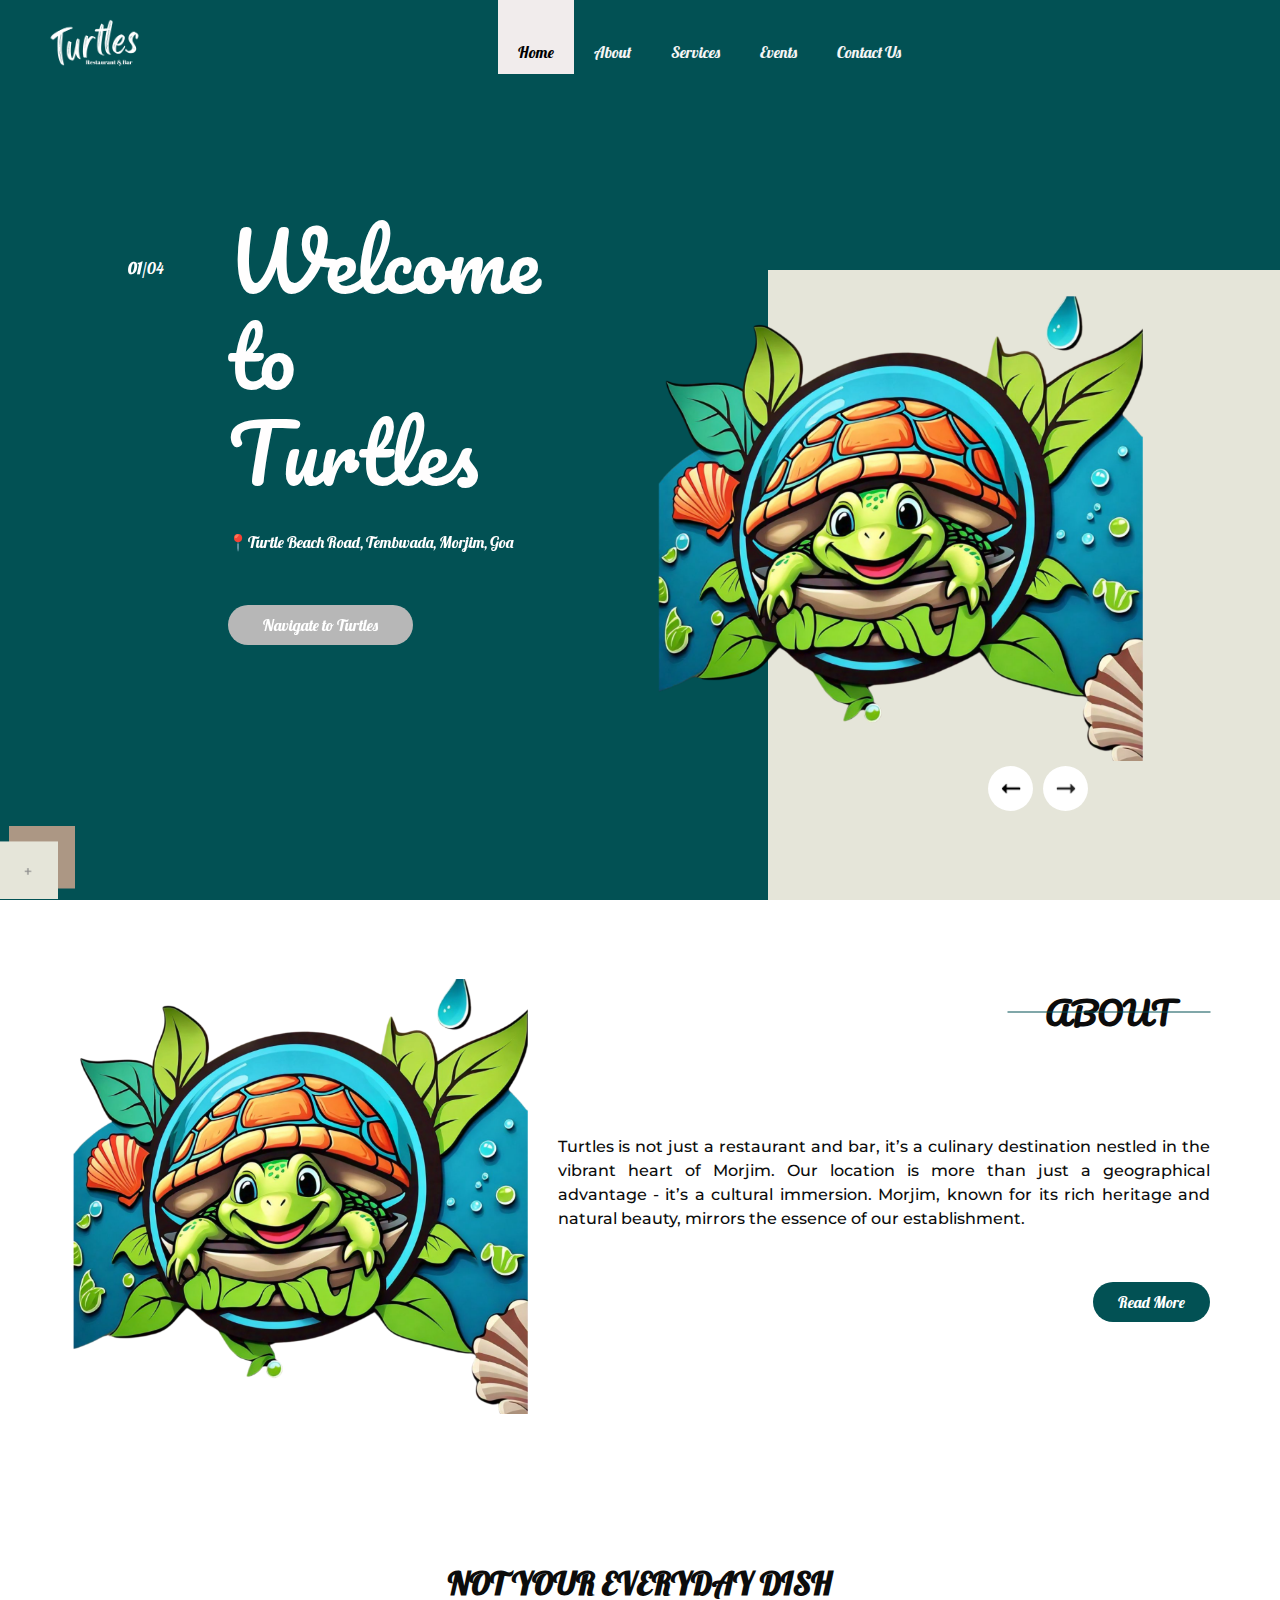
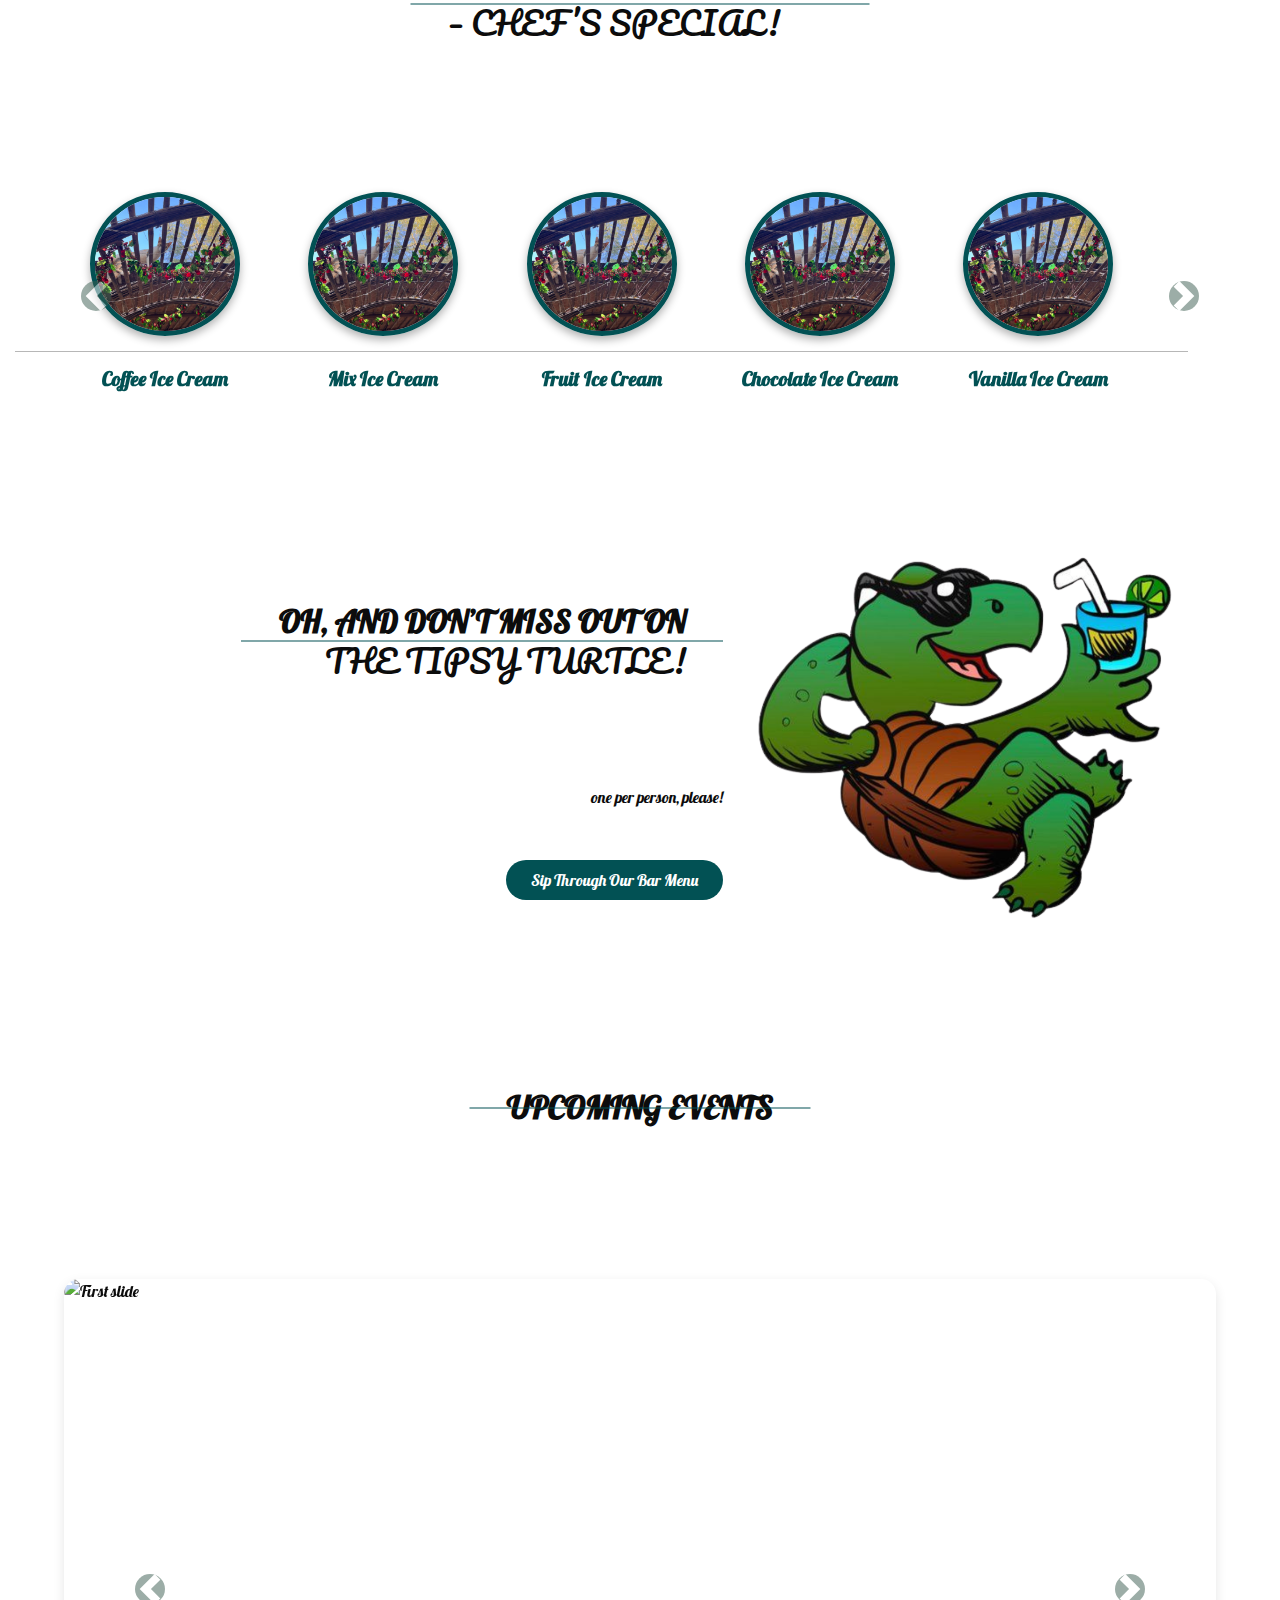
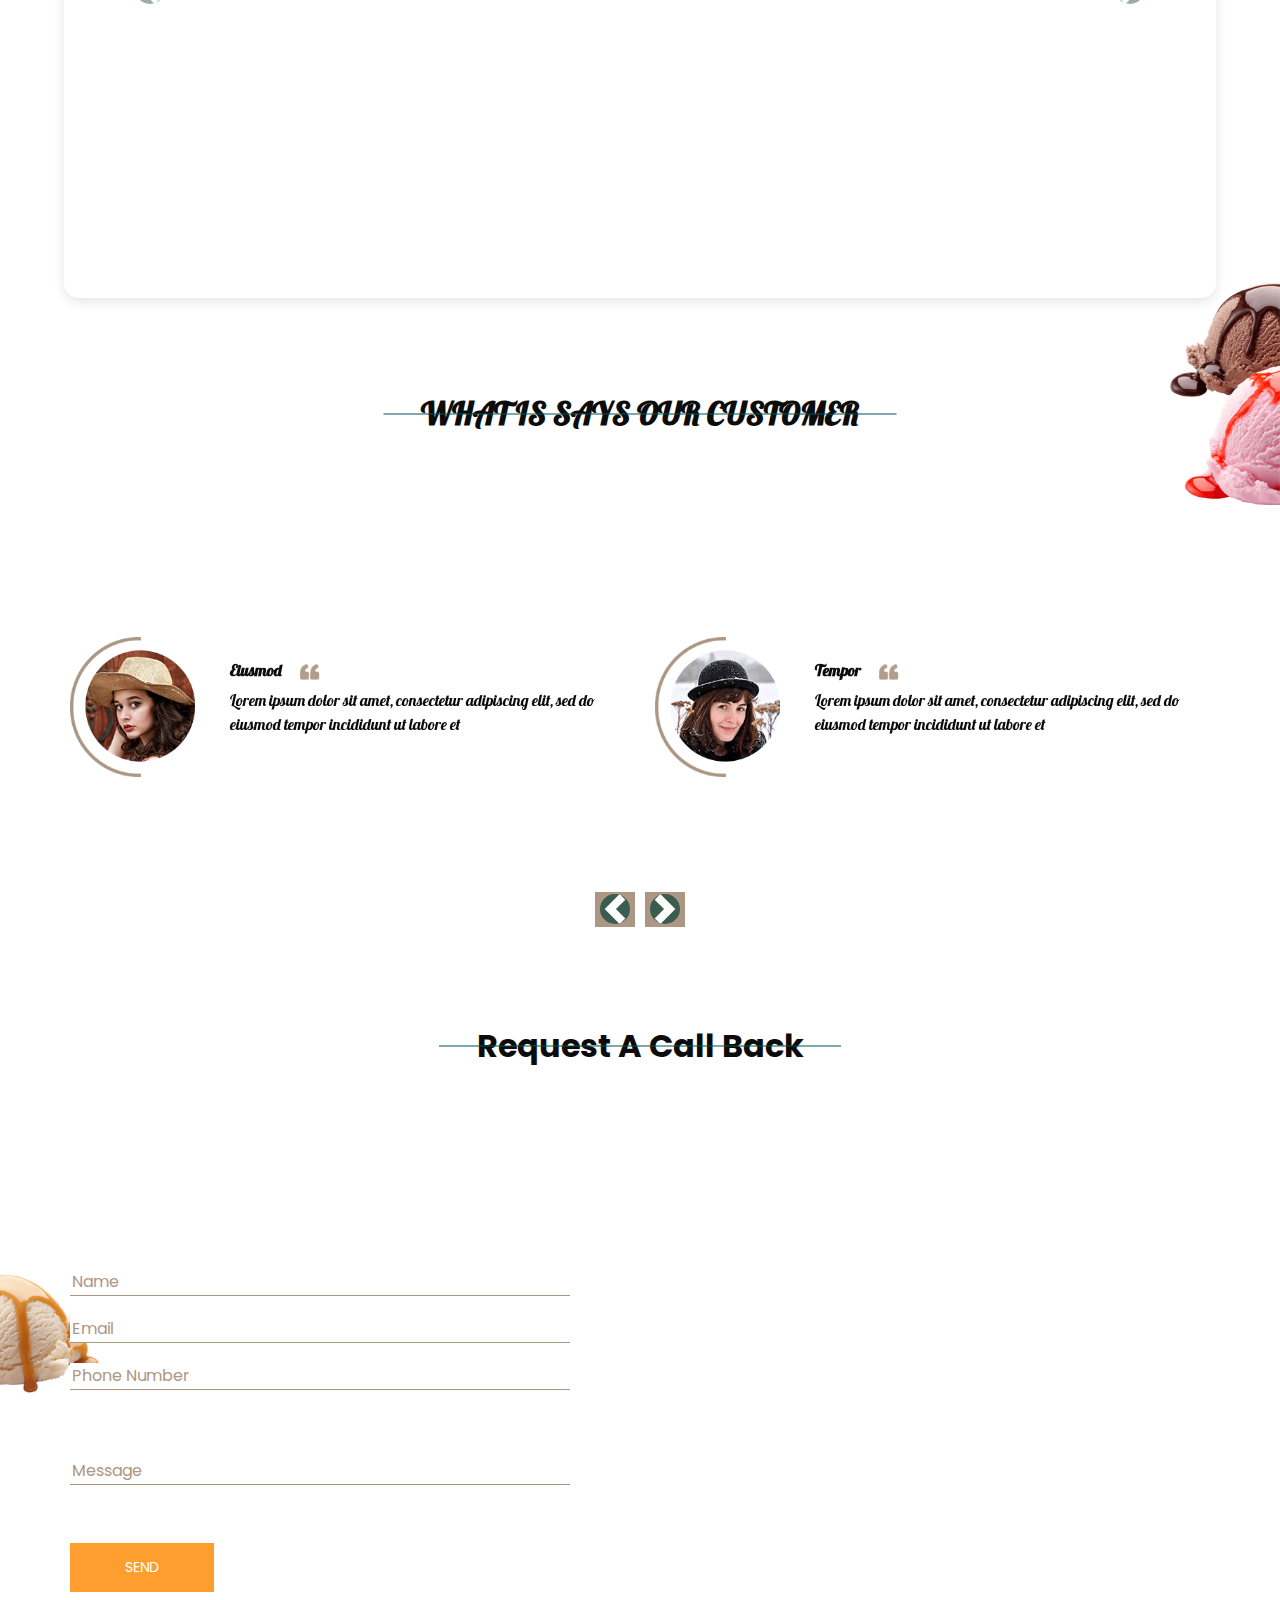
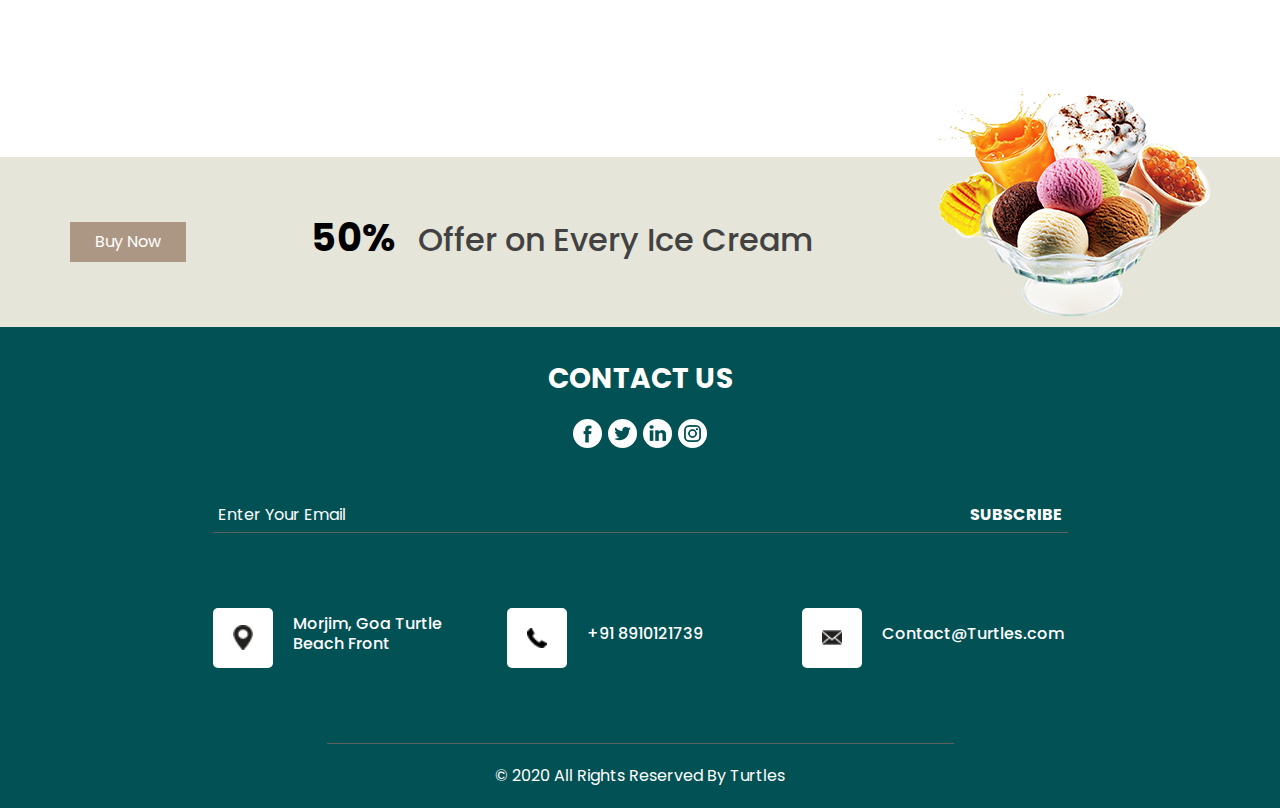
==== commit b25be76a: "Merge branch 'feat/carousel'" ====
--- a/index.html
+++ b/index.html
@@ -1160,16 +1160,13 @@
                             <div class="map_container">
                                 <div class="map-responsive">
                                     <iframe
-                                        src="https://www.google.com/maps/embed/v1/place?key=AIzaSyA0s1a7phLN0iaD6-UE7m4qP-z21pH0eSc&q=Eiffel+Tower+Paris+France"
+                                        src="https://www.google.com/maps/embed?pb=!1m14!1m8!1m3!1d30741.38539337851!2d73.73899380426026!3d15.609101173523728!3m2!1i1024!2i768!4f13.1!3m3!1m2!1s0x3bbfe966e7743bfb%3A0xe703e52aadd9c71c!2sTurtles%20Restaurant%20%26%20Bar!5e0!3m2!1sen!2sin!4v1728479504544!5m2!1sen!2sin"
                                         width="600"
                                         height="300"
-                                        frameborder="0"
-                                        style="
-                                            border: 0;
-                                            width: 100%;
-                                            height: 100%;
-                                        "
-                                        allowfullscreen
+                                        style="border: 0"
+                                        allowfullscreen=""
+                                        loading="lazy"
+                                        referrerpolicy="no-referrer-when-downgrade"
                                     ></iframe>
                                 </div>
                             </div>
@@ -1244,9 +1241,7 @@
                                         <img src="images/location.png" alt="" />
                                     </div>
                                     <div class="detail-box">
-                                        <h6>
-                                            No.123 Chalingt Gates, loram ipusm
-                                        </h6>
+                                        <h6>Morjim, Goa Turtle Beach Front</h6>
                                     </div>
                                 </a>
                             </div>
@@ -1256,7 +1251,7 @@
                                         <img src="images/phone.png" alt="" />
                                     </div>
                                     <div class="detail-box">
-                                        <h6>+01 1234567890</h6>
+                                        <h6>+91 8910121739</h6>
                                     </div>
                                 </a>
                             </div>
@@ -1266,7 +1261,7 @@
                                         <img src="images/mail.png" alt="" />
                                     </div>
                                     <div class="detail-box">
-                                        <h6>demo@gmail.com</h6>
+                                        <h6>Contact@Turtles.com</h6>
                                     </div>
                                 </a>
                             </div>
--- a/css/style.css
+++ b/css/style.css
@@ -787,7 +787,7 @@
 }
 
 .info_section {
-    background-color: #363636;
+    background-color: #025154;
     color: #ffffff;
     font-family: "Poppins", sans-serif;
 }
@@ -914,7 +914,7 @@
 
 /* footer section*/
 .footer_section {
-    background-color: #363636;
+    background-color: #025154;
     display: -webkit-box;
     display: -ms-flexbox;
     display: flex;
@@ -985,3 +985,5 @@
     width: 30px;
     height: 30px;
 }
+
+
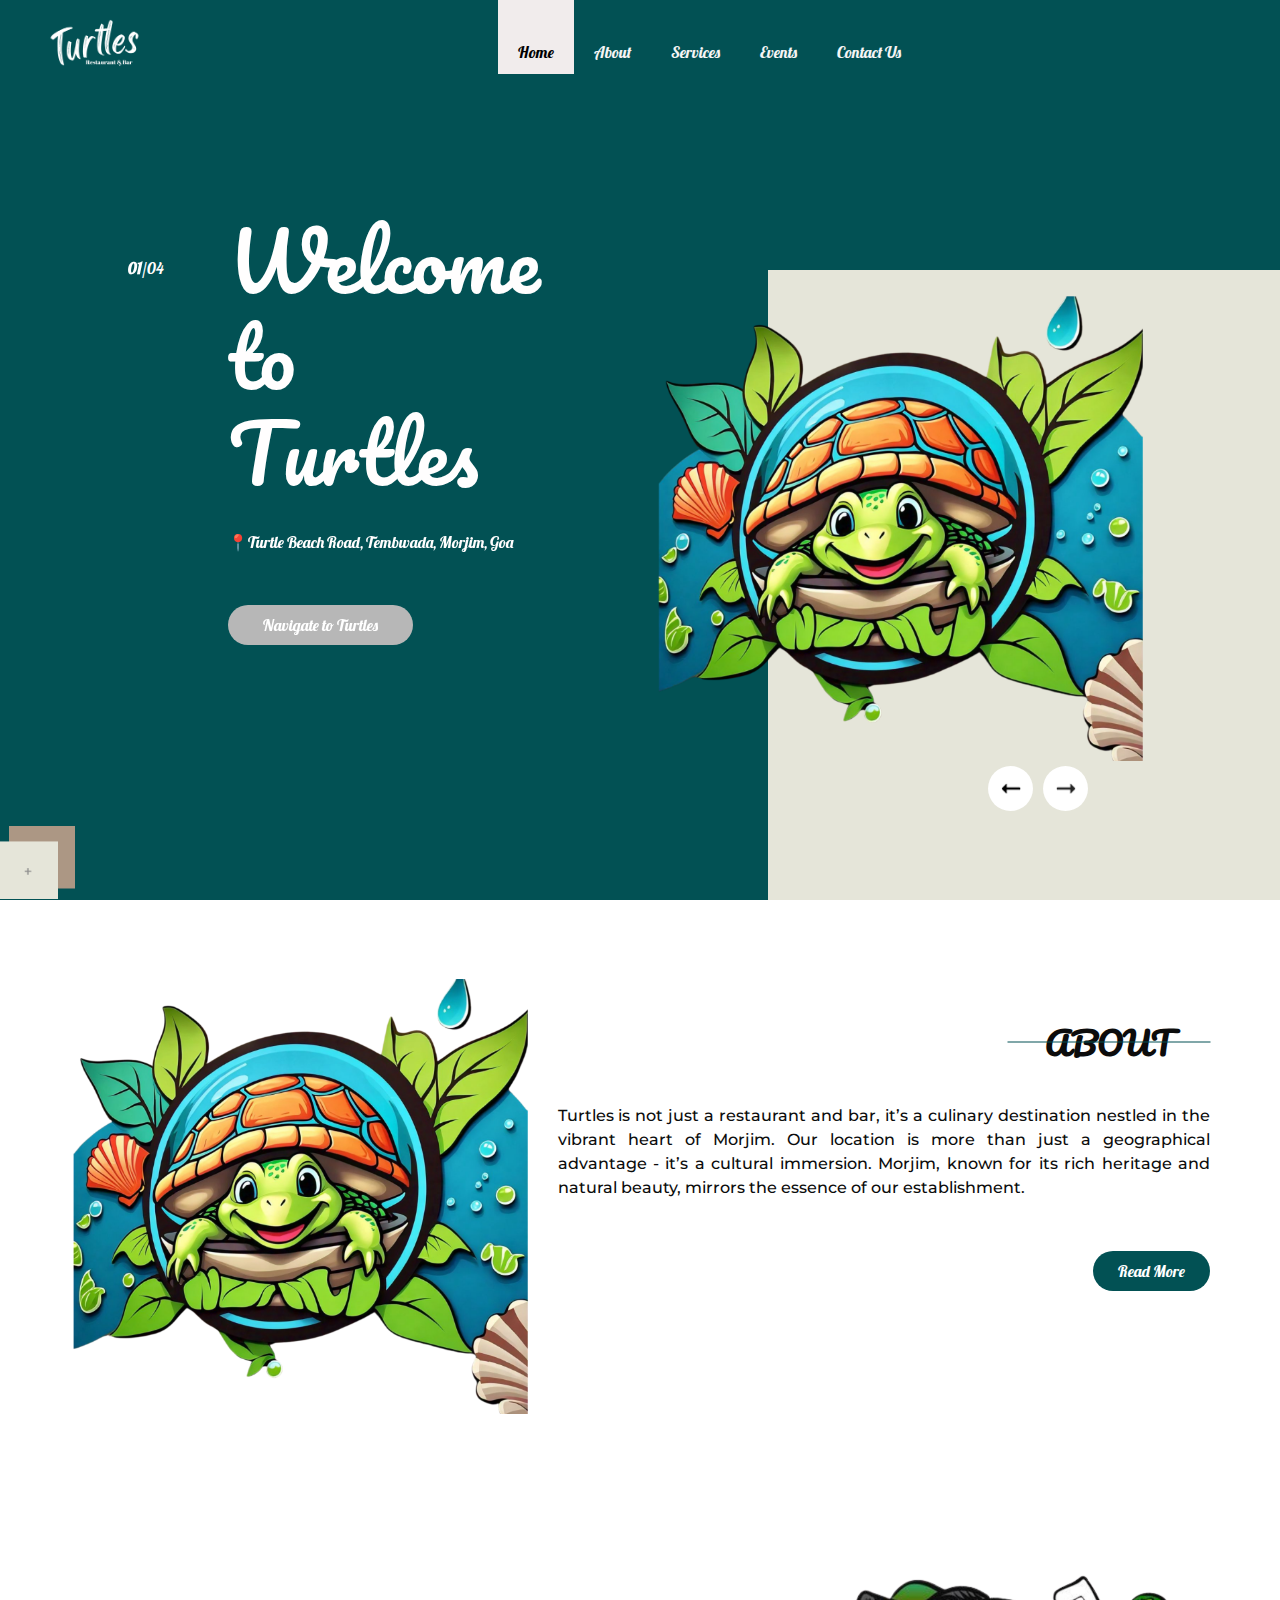
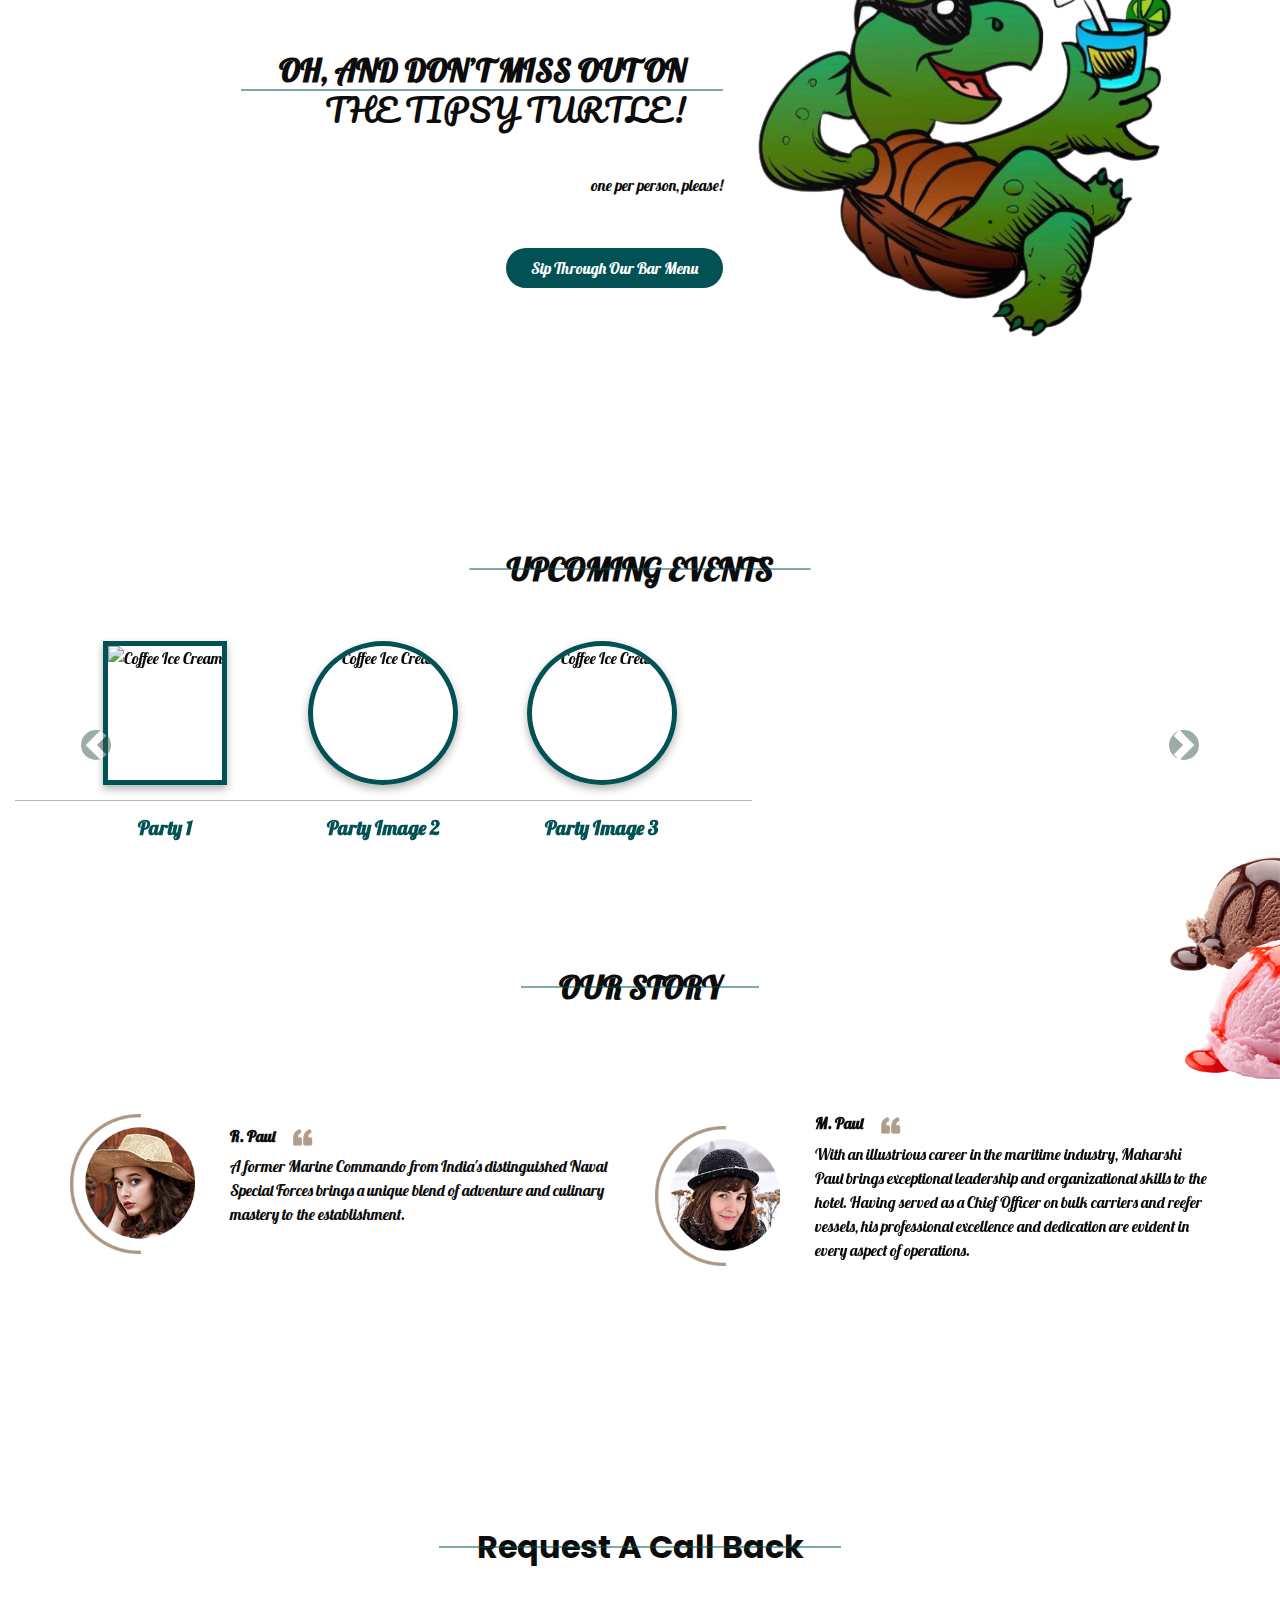
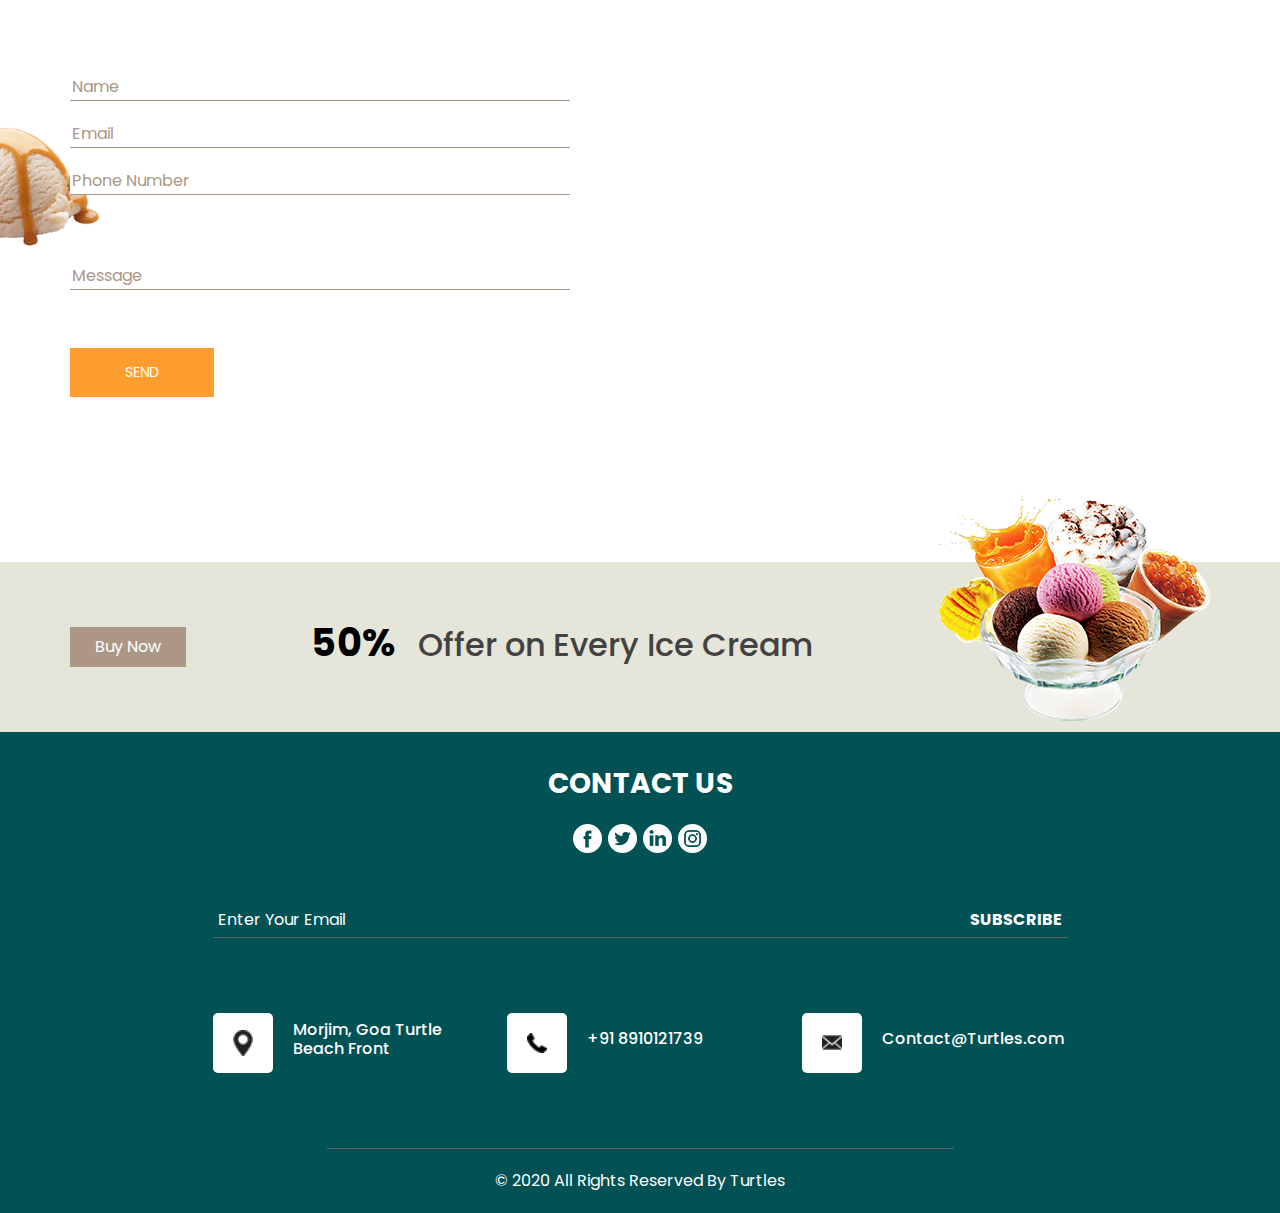
==== commit af9dc41d: "update: index services" ====
--- a/index.html
+++ b/index.html
@@ -1,1291 +1,728 @@
 <!DOCTYPE html>
 <html>
-    <head>
-        <!-- Basic -->
-        <meta charset="utf-8" />
-        <meta http-equiv="X-UA-Compatible" content="IE=edge" />
-        <!-- Mobile Metas -->
-        <meta
-            name="viewport"
-            content="width=device-width, initial-scale=1, shrink-to-fit=no"
-        />
-        <!-- Site Metas -->
-        <meta name="keywords" content="" />
-        <meta name="description" content="" />
-        <meta name="author" content="" />
-
-        <title>Turtles</title>
-
-        <!-- slider stylesheet -->
-        <link
-            rel="stylesheet"
-            type="text/css"
-            href="https://cdnjs.cloudflare.com/ajax/libs/OwlCarousel2/2.1.3/assets/owl.carousel.min.css"
-        />
-        <link
-            href="https://cdn.jsdelivr.net/npm/bootstrap@5.3.0-alpha1/dist/css/bootstrap.min.css"
-            rel="stylesheet"
-        />
-
-        <!-- bootstrap core css -->
-        <link rel="stylesheet" type="text/css" href="css/bootstrap.css" />
-        <link rel="preconnect" href="https://fonts.googleapis.com" />
-        <link rel="preconnect" href="https://fonts.gstatic.com" crossorigin />
-        <link
-            href="https://fonts.googleapis.com/css2?family=Pacifico&display=swap"
-            rel="stylesheet"
-        />
-        <!-- fonts style -->
-        <link
-            href="https://fonts.googleapis.com/css?family=Poppins:400,700|Raleway:400,500,700&display=swap"
-            rel="stylesheet"
-        />
-        <!-- Custom styles for this template -->
-        <link href="css/style.css" rel="stylesheet" />
-        <!-- responsive style -->
-        <link href="css/responsive.css" rel="stylesheet" />
-    </head>
-
-    <body>
-        <div class="hero_area">
-            <!-- header section strats -->
-            <header class="header_section">
-                <div class="container-fluid">
-                    <nav class="navbar navbar-expand-lg custom_nav-container">
+
+<head>
+    <!-- Basic -->
+    <meta charset="utf-8" />
+    <meta http-equiv="X-UA-Compatible" content="IE=edge" />
+    <!-- Mobile Metas -->
+    <meta name="viewport" content="width=device-width, initial-scale=1, shrink-to-fit=no" />
+    <!-- Site Metas -->
+    <meta name="keywords" content="" />
+    <meta name="description" content="" />
+    <meta name="author" content="" />
+
+    <title>Turtles</title>
+
+    <!-- slider stylesheet -->
+    <link rel="stylesheet" type="text/css"
+        href="https://cdnjs.cloudflare.com/ajax/libs/OwlCarousel2/2.1.3/assets/owl.carousel.min.css" />
+    <link href="https://cdn.jsdelivr.net/npm/bootstrap@5.3.0-alpha1/dist/css/bootstrap.min.css" rel="stylesheet" />
+    
+
+    <!-- bootstrap core css -->
+    <link rel="stylesheet" type="text/css" href="css/bootstrap.css" />
+    <link rel="preconnect" href="https://fonts.googleapis.com" />
+    <link rel="preconnect" href="https://fonts.gstatic.com" crossorigin />
+    <link href="https://fonts.googleapis.com/css2?family=Pacifico&display=swap" rel="stylesheet" />
+    <!-- fonts style -->
+    <link href="https://fonts.googleapis.com/css?family=Poppins:400,700|Raleway:400,500,700&display=swap"
+        rel="stylesheet" />
+    <!-- Custom styles for this template -->
+    <link href="css/style.css" rel="stylesheet" />
+    <!-- responsive style -->
+    <link href="css/responsive.css" rel="stylesheet" />
+</head>
+
+
+
+<body>
+    <div class="hero_area">
+        <!-- header section strats -->
+        <header class="header_section">
+            <div class="container-fluid">
+                <nav class="navbar navbar-expand-lg custom_nav-container">
+                    <a class="navbar-brand" href="index.html">
                         <a class="navbar-brand" href="index.html">
-                            <a class="navbar-brand" href="index.html">
-                                <img
-                                    src="./images/logo .png"
-                                    alt="Logo"
-                                    style="height: 50px"
-                                />
-                            </a>
+                            <img src="./images/logo .png" alt="Logo" style="height: 50px" />
                         </a>
-                        <button
-                            class="navbar-toggler"
-                            type="button"
-                            data-toggle="collapse"
-                            data-target="#navbarSupportedContent"
-                            aria-controls="navbarSupportedContent"
-                            aria-expanded="false"
-                            aria-label="Toggle navigation"
-                        >
-                            <span class="navbar-toggler-icon"></span>
-                        </button>
-
-                        <div
-                            class="collapse navbar-collapse"
-                            id="navbarSupportedContent"
-                        >
-                            <div
-                                class="d-flex mx-auto flex-column flex-lg-row align-items-center"
-                            >
-                                <ul class="navbar-nav">
-                                    <li class="nav-item active">
-                                        <a class="nav-link" href="index.html"
-                                            >Home
-                                            <span class="sr-only"
-                                                >(current)</span
-                                            ></a
-                                        >
-                                    </li>
-                                    <li class="nav-item">
-                                        <a
-                                            class="nav-link"
-                                            style="color: whitesmoke"
-                                            href="about.html"
-                                        >
-                                            About</a
-                                        >
-                                    </li>
-                                    <li class="nav-item">
-                                        <a
-                                            class="nav-link"
-                                            style="color: whitesmoke"
-                                            href="services.html"
-                                            >Services
-                                        </a>
-                                    </li>
-                                    <li class="nav-item">
-                                        <a
-                                            class="nav-link"
-                                            style="color: whitesmoke"
-                                            href="blog.html"
-                                            >Events</a
-                                        >
-                                    </li>
-                                    <li class="nav-item">
-                                        <a
-                                            class="nav-link"
-                                            style="color: whitesmoke"
-                                            href="contact.html"
-                                            >Contact Us</a
-                                        >
-                                    </li>
-                                </ul>
-                            </div>
-                        </div>
-                    </nav>
-                </div>
-            </header>
-            <!-- end header section -->
-            <!-- slider section -->
-            <section class="slider_section position-relative">
-                <a href="" class="btn-img">
-                    <img src="images/btn-img.png" alt="" />
-                </a>
-
-                <div
-                    id="carouselExampleIndicators"
-                    class="carousel slide"
-                    data-ride="carousel"
-                >
-                    <div class="slider_number-container">
-                        <ol class="carousel-indicators">
-                            <li
-                                data-target="#carouselExampleIndicators"
-                                data-slide-to="0"
-                                class="active"
-                            >
-                                01
-                            </li>
-                            <li
-                                data-target="#carouselExampleIndicators"
-                                data-slide-to="1"
-                            >
-                                02
-                            </li>
-                            <li
-                                data-target="#carouselExampleIndicators"
-                                data-slide-to="2"
-                            >
-                                03
-                            </li>
-                            <li
-                                data-target="#carouselExampleIndicators"
-                                data-slide-to="3"
-                            >
-                                04
-                            </li>
-                        </ol>
-                        <div class="number-box">
-                            <span> /04 </span>
-                        </div>
-                    </div>
-
-                    <div class="carousel-inner">
-                        <div class="carousel-item active">
-                            <div class="container-fluid">
-                                <div class="row">
-                                    <div
-                                        class="col-lg-4 offset-lg-2 col-md-5 offset-md-1"
-                                    >
-                                        <div class="detail_box">
-                                            <h1 class="pacifico-regular">
-                                                Welcome <br />
-                                                to<br />
-                                                Turtles
-                                            </h1>
-                                            <p>
-                                                📍Turtle Beach Road, Tembwada,
-                                                Morjim, Goa
-                                            </p>
-                                            <div>
-                                                <a
-                                                    style="
+                    </a>
+                    <button class="navbar-toggler" type="button" data-toggle="collapse"
+                        data-target="#navbarSupportedContent" aria-controls="navbarSupportedContent"
+                        aria-expanded="false" aria-label="Toggle navigation">
+                        <span class="navbar-toggler-icon"></span>
+                    </button>
+
+                    <div class="collapse navbar-collapse" id="navbarSupportedContent">
+                        <div class="d-flex mx-auto flex-column flex-lg-row align-items-center">
+                            <ul class="navbar-nav">
+                                <li class="nav-item active">
+                                    <a class="nav-link" href="index.html">Home
+                                        <span class="sr-only">(current)</span></a>
+                                </li>
+                                <li class="nav-item">
+                                    <a class="nav-link" style="color: whitesmoke" href="about.html">
+                                        About</a>
+                                </li>
+                                <li class="nav-item">
+                                    <a class="nav-link" style="color: whitesmoke" href="services.html">Services
+                                    </a>
+                                </li>
+                                <li class="nav-item">
+                                    <a class="nav-link" style="color: whitesmoke" href="blog.html">Events</a>
+                                </li>
+                                <li class="nav-item">
+                                    <a class="nav-link" style="color: whitesmoke" href="contact.html">Contact Us</a>
+                                </li>
+                            </ul>
+                        </div>
+                    </div>
+                </nav>
+            </div>
+        </header>
+        <!-- end header section -->
+        <!-- slider section -->
+        <section class="slider_section position-relative">
+            <a href="" class="btn-img">
+                <img src="images/btn-img.png" alt="" />
+            </a>
+
+            <div id="carouselExampleIndicators" class="carousel slide" data-ride="carousel">
+                <div class="slider_number-container">
+                    <ol class="carousel-indicators">
+                        <li data-target="#carouselExampleIndicators" data-slide-to="0" class="active">
+                            01
+                        </li>
+                        <li data-target="#carouselExampleIndicators" data-slide-to="1">
+                            02
+                        </li>
+                        <li data-target="#carouselExampleIndicators" data-slide-to="2">
+                            03
+                        </li>
+                        <li data-target="#carouselExampleIndicators" data-slide-to="3">
+                            04
+                        </li>
+                    </ol>
+                    <div class="number-box">
+                        <span> /04 </span>
+                    </div>
+                </div>
+
+                <div class="carousel-inner">
+                    <div class="carousel-item active">
+                        <div class="container-fluid">
+                            <div class="row">
+                                <div class="col-lg-4 offset-lg-2 col-md-5 offset-md-1">
+                                    <div class="detail_box">
+                                        <h1 class="pacifico-regular">
+                                            Welcome <br />
+                                            to<br />
+                                            Turtles
+                                        </h1>
+                                        <p>
+                                            📍Turtle Beach Road, Tembwada,
+                                            Morjim, Goa
+                                        </p>
+                                        <div>
+                                            <a style="
                                                         border-radius: 20px;
                                                         background-color: #b7b7b7;
-                                                    "
-                                                    href=""
-                                                    >Navigate to Turtles</a
-                                                >
-                                            </div>
+                                                    " href="">Navigate to Turtles</a>
                                         </div>
                                     </div>
-                                    <div class="col-md-6">
-                                        <div class="img-box">
-                                            <img
-                                                src="images/slider-img.png"
-                                                alt=""
-                                            />
-                                        </div>
-                                    </div>
-                                </div>
-                            </div>
-                        </div>
-                        <div class="carousel-item">
-                            <div class="container-fluid">
-                                <div class="row">
-                                    <div
-                                        class="col-lg-4 offset-lg-2 col-md-5 offset-md-1"
-                                    >
-                                        <div class="detail_box">
-                                            <h1 class="pacifico-regular">
-                                                Chef <br />
-                                                Special !<br />
-                                            </h1>
-                                            <p>Not Your Everyday Dish</p>
-                                            <div>
-                                                <a
-                                                    style="
+                                </div>
+                                <div class="col-md-6">
+                                    <div class="img-box">
+                                        <img src="images/slider-img.png" alt="" />
+                                    </div>
+                                </div>
+                            </div>
+                        </div>
+                    </div>
+                    <div class="carousel-item">
+                        <div class="container-fluid">
+                            <div class="row">
+                                <div class="col-lg-4 offset-lg-2 col-md-5 offset-md-1">
+                                    <div class="detail_box">
+                                        <h1 class="pacifico-regular">
+                                            Chef <br />
+                                            Special !<br />
+                                        </h1>
+                                        <p>Not Your Everyday Dish</p>
+                                        <div>
+                                            <a style="
                                                         border-radius: 20px;
                                                         background-color: #b7b7b7;
-                                                    "
-                                                    href=""
-                                                    >Check Out Our Full Menu</a
-                                                >
-                                            </div>
+                                                    " href="">Check Out Our Full Menu</a>
                                         </div>
                                     </div>
-                                    <div class="col-md-6">
-                                        <div class="img-box">
-                                            <img
-                                                src="images/slider-img.png"
-                                                alt=""
-                                            />
-                                        </div>
-                                    </div>
-                                </div>
-                            </div>
-                        </div>
-                        <div class="carousel-item">
-                            <div class="container-fluid">
-                                <div class="row">
-                                    <div
-                                        class="col-lg-4 offset-lg-2 col-md-5 offset-md-1"
-                                    >
-                                        <div class="detail_box">
-                                            <h1 class="pacifico-regular">
-                                                The <br />
-                                                Trispy <br />
-                                                Turttle
-                                            </h1>
-                                            <p>
-                                                Oh, and don’t miss out on The
-                                                Tipsy Turtle!
-                                                <br />
-                                                one per person, please !
-                                            </p>
-                                            <div>
-                                                <a
-                                                    style="
+                                </div>
+                                <div class="col-md-6">
+                                    <div class="img-box">
+                                        <img src="images/slider-img.png" alt="" />
+                                    </div>
+                                </div>
+                            </div>
+                        </div>
+                    </div>
+                    <div class="carousel-item">
+                        <div class="container-fluid">
+                            <div class="row">
+                                <div class="col-lg-4 offset-lg-2 col-md-5 offset-md-1">
+                                    <div class="detail_box">
+                                        <h1 class="pacifico-regular">
+                                            The <br />
+                                            Trispy <br />
+                                            Turttle
+                                        </h1>
+                                        <p>
+                                            Oh, and don’t miss out on The
+                                            Tipsy Turtle!
+                                            <br />
+                                            one per person, please !
+                                        </p>
+                                        <div>
+                                            <a style="
                                                         border-radius: 20px;
                                                         background-color: #b7b7b7;
-                                                    "
-                                                    href=""
-                                                    >Sip Through Our Bar Menu</a
-                                                >
-                                            </div>
+                                                    " href="">Sip Through Our Bar Menu</a>
                                         </div>
                                     </div>
-                                    <div class="col-md-6">
-                                        <div class="img-box">
-                                            <img
-                                                src="images/slider-img.png"
-                                                alt=""
-                                            />
-                                        </div>
-                                    </div>
-                                </div>
-                            </div>
-                        </div>
-                        <div class="carousel-item">
-                            <div class="container-fluid">
-                                <div class="row">
-                                    <div
-                                        class="col-lg-4 offset-lg-2 col-md-5 offset-md-1"
-                                    >
-                                        <div class="detail_box">
-                                            <h1 class="pacifico-regular">
-                                                Upcoming <br />
-                                                Events <br />
-                                            </h1>
-                                            <p>
-                                                19th oct ,2024 <br />
-                                                Turtles After Night
-                                                <br />Progressive Techno
-                                                <br />6pm Onwards
-                                            </p>
-                                            <div>
-                                                <a
-                                                    href=""
-                                                    style="
+                                </div>
+                                <div class="col-md-6">
+                                    <div class="img-box">
+                                        <img src="images/slider-img.png" alt="" />
+                                    </div>
+                                </div>
+                            </div>
+                        </div>
+                    </div>
+                    <div class="carousel-item">
+                        <div class="container-fluid">
+                            <div class="row">
+                                <div class="col-lg-4 offset-lg-2 col-md-5 offset-md-1">
+                                    <div class="detail_box">
+                                        <h1 class="pacifico-regular">
+                                            Upcoming <br />
+                                            Events <br />
+                                        </h1>
+                                        <p>
+                                            19th oct ,2024 <br />
+                                            Turtles After Night
+                                            <br />Progressive Techno
+                                            <br />6pm Onwards
+                                        </p>
+                                        <div>
+                                            <a href="" style="
                                                         border-radius: 20px;
                                                         background-color: #b7b7b7;
-                                                    "
-                                                    >Reserve A Spot</a
-                                                >
-                                            </div>
+                                                    ">Reserve A Spot</a>
                                         </div>
                                     </div>
-                                    <div class="col-md-6">
-                                        <div class="img-box">
-                                            <img
-                                                src="images/slider-img.png"
-                                                alt=""
-                                            />
-                                        </div>
-                                    </div>
-                                </div>
-                            </div>
-                        </div>
-                    </div>
-                    <div class="carousel_btn-container">
-                        <a
-                            class="carousel-control-prev"
-                            href="#carouselExampleIndicators"
-                            role="button"
-                            data-slide="prev"
-                        >
-                            <span class="sr-only">Previous</span>
-                        </a>
-                        <a
-                            class="carousel-control-next"
-                            href="#carouselExampleIndicators"
-                            role="button"
-                            data-slide="next"
-                        >
-                            <span class="sr-only">Next</span>
-                        </a>
-                    </div>
-                </div>
-            </section>
-            <!-- end slider section -->
-        </div>
-
-        <!-- our ice cream section -->
-        <!-- <section class="our_section layout_padding">
-    <div class="container">
-      <div class="heading_container">
-        <h2>
-          <span>
-            Our ice cream
-          </span>
-        </h2>
-      </div>
-      <div class="our_container">
-        <div class="box">
-          <div class="img-box">
-            <img src="images/ice-1.png" alt="">
-          </div>
-          <div class="detail-box">
-            <h5>
-              Coffee Ice Cream
-            </h5>
-            <p>
-              adipiscing elit, sed do eiusmod tempor incididunt ut labore et dolore magna aliqua. Ut enim ad minim
-              veniam, quis nostrud
-            </p>
-            <a href="">
-              See More
-            </a>
-          </div>
-        </div>
-        <div class="box">
-          <div class="img-box">
-            <img src="images/ice-2.png" alt="">
-          </div>
-          <div class="detail-box">
-            <h5>
-              Mix Ice Cream
-            </h5>
-            <p>
-              adipiscing elit, sed do eiusmod tempor incididunt ut labore et dolore magna aliqua. Ut enim ad minim
-              veniam, quis nostrud
-            </p>
-            <a href="">
-              See More
-            </a>
-          </div>
-        </div>
-        <div class="box">
-          <div class="img-box">
-            <img src="images/ice-3.png" alt="">
-          </div>
-          <div class="detail-box">
-            <h5>
-              Fruit Ice Cream
-            </h5>
-            <p>
-              adipiscing elit, sed do eiusmod tempor incididunt ut labore et dolore magna aliqua. Ut enim ad minim
-              veniam, quis nostrud
-            </p>
-            <a href="">
-              See More
-            </a>
-          </div>
-        </div>
-      </div>
+                                </div>
+                                <div class="col-md-6">
+                                    <div class="img-box">
+                                        <img src="images/slider-img.png" alt="" />
+                                    </div>
+                                </div>
+                            </div>
+                        </div>
+                    </div>
+                </div>
+                <div class="carousel_btn-container">
+                    <a class="carousel-control-prev" href="#carouselExampleIndicators" role="button" data-slide="prev">
+                        <span class="sr-only">Previous</span>
+                    </a>
+                    <a class="carousel-control-next" href="#carouselExampleIndicators" role="button" data-slide="next">
+                        <span class="sr-only">Next</span>
+                    </a>
+                </div>
+            </div>
+        </section>
+        <!-- end slider section -->
     </div>
-  </section> -->
-        <!-- end our ice cream section -->
-
-        <!-- about section -->
-        <section class="about_section layout_padding-bottom">
-            <div class="bg-img">
-                <!-- <img src="images/99.jpg" alt=""> -->
-            </div>
-            <div class="container">
-                <div class="about_container">
-                    <div class="row">
-                        <div class="col-lg-5 col-md-6">
-                            <div class="img-box">
-                                <img src="images/slider-img.png" alt="" />
-                            </div>
-                        </div>
-                        <div class="col-lg-7 col-md-6">
-                            <div class="detail-box">
-                                <div class="heading_container pacifico-regular">
-                                    <h2>
-                                        <span> About </span>
-                                    </h2>
-                                </div>
-                                <p class="small-text">
-                                    Turtles is not just a restaurant and bar,
-                                    it’s a culinary destination nestled in the
-                                    vibrant heart of Morjim. Our location is
-                                    more than just a geographical advantage -
-                                    it’s a cultural immersion. Morjim, known for
-                                    its rich heritage and natural beauty,
-                                    mirrors the essence of our establishment.
-                                </p>
-                                <a
-                                    style="
+    <!-- about section -->
+    <section class="about_section layout_padding-bottom">
+        <div class="bg-img">
+            <!-- <img src="images/99.jpg" alt=""> -->
+        </div>
+        <div class="container">
+            <div class="about_container">
+                <div class="row">
+                    <div class="col-lg-5 col-md-6">
+                        <div class="img-box">
+                            <img src="images/slider-img.png" alt="" />
+                        </div>
+                    </div>
+                    <div class="col-lg-7 col-md-6">
+                        <div class="detail-box">
+                            <div class="heading_container pacifico-regular">
+                                <h2>
+                                    <span> About </span>
+                                </h2>
+                            </div>
+                            <p class="small-text">
+                                Turtles is not just a restaurant and bar,
+                                it’s a culinary destination nestled in the
+                                vibrant heart of Morjim. Our location is
+                                more than just a geographical advantage -
+                                it’s a cultural immersion. Morjim, known for
+                                its rich heritage and natural beauty,
+                                mirrors the essence of our establishment.
+                            </p>
+                            <a style="
                                         background-color: #025154;
                                         border-radius: 20px;
-                                    "
-                                    href="/about.html"
-                                >
-                                    Read More
-                                </a>
-                            </div>
-                        </div>
-                    </div>
-                </div>
-            </div>
-        </section>
-
-        <!-- end about section -->
-
-        <!-- shop section -->
-
-        <!-- end shop section -->
-
-        <!-- blog section -->
-
-        <section class="our_section layout_padding">
-            <div class="heading_container">
-                <h2>
-                    Not Your Everyday Dish <br />
-                    <span class="pacifico-regular-l"> – Chef’s Special! </span>
-                </h2>
-            </div>
-
-            <!-- Carousel Section -->
-            <div
-                id="iceCreamCarousel"
-                class="carousel slide"
-                data-bs-ride="carousel"
-            >
-                <div class="carousel-inner">
-                    <div class="carousel-item active">
-                        <div class="row">
-                            <div class="col-lg-2 col-md-4 col-6">
-                                <div class="box text-center">
-                                    <div class="img-box">
-                                        <img
-                                            src="images/99.jpg"
-                                            alt="Coffee Ice Cream"
-                                            class="d-block w-50 rounded-circle"
-                                            style="
+                                    " href="/about.html">
+                                Read More
+                            </a>
+                        </div>
+                    </div>
+                </div>
+            </div>
+        </div>
+    </section>
+
+    <!-- end about section -->
+
+
+    <!-- menu section -->
+    
+
+    <!-- end menu section -->
+    <section class="about_section layout_padding-bottom mt-5">
+        <div class="bg-img">
+            <!-- <img src="images/99.jpg" alt=""> -->
+        </div>
+        <div class="container">
+            <div class="about_container">
+                <div class="row">
+                    <div class="col-lg-7 col-md-6">
+                        <div class="detail-box">
+                            <div class="heading_container">
+                                <h2>
+                                    Oh, and don’t miss out on
+
+                                    <span class="pacifico-regular">
+                                        <br />
+                                        The Tipsy Turtle!
+                                    </span>
+                                </h2>
+                            </div>
+                            <p>one per person, please!</p>
+                            <a style="
+                                        background-color: #025154;
+                                        border-radius: 20px;
+                                    " href="">
+                                Sip Through Our Bar Menu
+                            </a>
+                        </div>
+                    </div>
+                    <div class="col-lg-5 col-md-6">
+                        <div class="img-box">
+                            <img src="images/turtlesm.png" alt="" />
+                        </div>
+                    </div>
+                </div>
+            </div>
+        </div>
+    </section>
+
+    <!-- client section -->
+
+    <!-- events carousel  -->
+    <section class="our_section layout_padding">
+        <div class="heading_container">
+            <h2>Upcoming Events</h2>
+        </div>
+
+        <!-- Carousel Section -->
+        <div id="eventsCarousel" class="carousel slide" data-bs-ride="carousel">
+            <div class="carousel-inner">
+                <div class="carousel-item active">
+                    <div class="row">
+                        <div class="col-lg-2 col-md-4 col-6">
+                            <div class="box text-center">
+                                <div class="img-box">
+                                    <img src="images/home/party-1.jpg" alt="Coffee Ice Cream" class="d-block w-500"
+                                        style="
                                                 object-fit: cover;
                                                 border: 5px solid #025154;
                                                 box-shadow: 0 4px 8px
                                                     rgba(0, 0, 0, 0.3);
-                                            "
-                                        />
-                                    </div>
-                                    <div class="detail-box">
-                                        <h5 style="color: #025154">
-                                            Coffee Ice Cream
-                                        </h5>
-                                    </div>
-                                </div>
-                            </div>
-                            <div class="col-lg-2 col-md-4 col-6">
-                                <div class="box text-center">
-                                    <div class="img-box">
-                                        <img
-                                            src="images/99.jpg"
-                                            alt="Coffee Ice Cream"
-                                            class="d-block w-50 rounded-circle"
-                                            style="
+                                            " />
+                                </div>
+                                <div class="detail-box">
+                                    <h5 style="color: #025154">Party 1</h5>
+                                </div>
+                            </div>
+                        </div>
+                        <div class="col-lg-2 col-md-4 col-6">
+                            <div class="box text-center">
+                                <div class="img-box">
+                                    <img src="images/home/party-2.jpg" alt="Coffee Ice Cream"
+                                        class="d-block w-50 rounded-circle" style="
                                                 object-fit: cover;
                                                 border: 5px solid #025154;
                                                 box-shadow: 0 4px 8px
                                                     rgba(0, 0, 0, 0.3);
-                                            "
-                                        />
-                                    </div>
-                                    <div class="detail-box">
-                                        <h5 style="color: #025154">
-                                            Mix Ice Cream
-                                        </h5>
-                                    </div>
-                                </div>
-                            </div>
-                            <div class="col-lg-2 col-md-4 col-6">
-                                <div class="box text-center">
-                                    <div class="img-box">
-                                        <img
-                                            src="images/99.jpg"
-                                            alt="Coffee Ice Cream"
-                                            class="d-block w-50 rounded-circle"
-                                            style="
+                                            " />
+                                </div>
+                                <div class="detail-box">
+                                    <h5 style="color: #025154">
+                                        Party Image 2
+                                    </h5>
+                                </div>
+                            </div>
+                        </div>
+                        <div class="col-lg-2 col-md-4 col-6">
+                            <div class="box text-center">
+                                <div class="img-box">
+                                    <img src="images/home/party-3.jpg" alt="Coffee Ice Cream"
+                                        class="d-block w-50 rounded-circle" style="
                                                 object-fit: cover;
                                                 border: 5px solid #025154;
                                                 box-shadow: 0 4px 8px
                                                     rgba(0, 0, 0, 0.3);
-                                            "
-                                        />
-                                    </div>
-                                    <div class="detail-box">
-                                        <h5 style="color: #025154">
-                                            Fruit Ice Cream
-                                        </h5>
-                                    </div>
-                                </div>
-                            </div>
-                            <div class="col-lg-2 col-md-4 col-6">
-                                <div class="box text-center">
-                                    <div class="img-box">
-                                        <img
-                                            src="images/99.jpg"
-                                            alt="Coffee Ice Cream"
-                                            class="d-block w-50 rounded-circle"
-                                            style="
+                                            " />
+                                </div>
+                                <div class="detail-box">
+                                    <h5 style="color: #025154">
+                                        Party Image 3
+                                    </h5>
+                                </div>
+                            </div>
+                        </div>
+                    </div>
+                </div>
+
+                <!-- Additional Slides -->
+                <div class="carousel-item">
+                    <div class="row">
+                        <div class="col-lg-2 col-md-4 col-6">
+                            <div class="box text-center">
+                                <div class="img-box">
+                                    <img src="images/99.jpg" alt="Coffee Ice Cream" class="d-block w-50 rounded-circle"
+                                        style="
                                                 object-fit: cover;
                                                 border: 5px solid #025154;
                                                 box-shadow: 0 4px 8px
                                                     rgba(0, 0, 0, 0.3);
-                                            "
-                                        />
-                                    </div>
-                                    <div class="detail-box">
-                                        <h5 style="color: #025154">
-                                            Chocolate Ice Cream
-                                        </h5>
-                                    </div>
-                                </div>
-                            </div>
-                            <div class="col-lg-2 col-md-4 col-6">
-                                <div class="box text-center">
-                                    <div class="img-box">
-                                        <img
-                                            src="images/99.jpg"
-                                            alt="Coffee Ice Cream"
-                                            class="d-block w-50 rounded-circle"
-                                            style="
+                                            " />
+                                </div>
+                                <div class="detail-box">
+                                    <h5 style="color: #025154">
+                                        Strawberry Ice Cream
+                                    </h5>
+                                </div>
+                            </div>
+                        </div>
+                        <div class="col-lg-2 col-md-4 col-6">
+                            <div class="box text-center">
+                                <div class="img-box">
+                                    <img src="images/99.jpg" alt="Coffee Ice Cream" class="d-block w-50 rounded-circle"
+                                        style="
                                                 object-fit: cover;
                                                 border: 5px solid #025154;
                                                 box-shadow: 0 4px 8px
                                                     rgba(0, 0, 0, 0.3);
-                                            "
-                                        />
-                                    </div>
-                                    <div class="detail-box">
-                                        <h5 style="color: #025154">
-                                            Vanilla Ice Cream
-                                        </h5>
-                                    </div>
-                                </div>
-                            </div>
-                        </div>
-                    </div>
-
-                    <!-- Additional Slides -->
-                    <div class="carousel-item">
-                        <div class="row">
-                            <div class="col-lg-2 col-md-4 col-6">
-                                <div class="box text-center">
-                                    <div class="img-box">
-                                        <img
-                                            src="images/99.jpg"
-                                            alt="Coffee Ice Cream"
-                                            class="d-block w-50 rounded-circle"
-                                            style="
+                                            " />
+                                </div>
+                                <div class="detail-box">
+                                    <h5 style="color: #025154">
+                                        Mango Ice Cream
+                                    </h5>
+                                </div>
+                            </div>
+                        </div>
+                        <div class="col-lg-2 col-md-4 col-6">
+                            <div class="box text-center">
+                                <div class="img-box">
+                                    <img src="images/99.jpg" alt="Coffee Ice Cream" class="d-block w-50 rounded-circle"
+                                        style="
                                                 object-fit: cover;
                                                 border: 5px solid #025154;
                                                 box-shadow: 0 4px 8px
                                                     rgba(0, 0, 0, 0.3);
-                                            "
-                                        />
-                                    </div>
-                                    <div class="detail-box">
-                                        <h5 style="color: #025154">
-                                            Strawberry Ice Cream
-                                        </h5>
-                                    </div>
-                                </div>
-                            </div>
-                            <div class="col-lg-2 col-md-4 col-6">
-                                <div class="box text-center">
-                                    <div class="img-box">
-                                        <img
-                                            src="images/99.jpg"
-                                            alt="Coffee Ice Cream"
-                                            class="d-block w-50 rounded-circle"
-                                            style="
+                                            " />
+                                </div>
+                                <div class="detail-box">
+                                    <h5 style="color: #025154">
+                                        Mango Ice Cream
+                                    </h5>
+                                </div>
+                            </div>
+                        </div>
+                        <div class="col-lg-2 col-md-4 col-6">
+                            <div class="box text-center">
+                                <div class="img-box">
+                                    <img src="images/99.jpg" alt="Coffee Ice Cream" class="d-block w-50 rounded-circle"
+                                        style="
                                                 object-fit: cover;
                                                 border: 5px solid #025154;
                                                 box-shadow: 0 4px 8px
                                                     rgba(0, 0, 0, 0.3);
-                                            "
-                                        />
-                                    </div>
-                                    <div class="detail-box">
-                                        <h5 style="color: #025154">
-                                            Mango Ice Cream
-                                        </h5>
-                                    </div>
-                                </div>
-                            </div>
-                            <div class="col-lg-2 col-md-4 col-6">
-                                <div class="box text-center">
-                                    <div class="img-box">
-                                        <img
-                                            src="images/99.jpg"
-                                            alt="Coffee Ice Cream"
-                                            class="d-block w-50 rounded-circle"
-                                            style="
+                                            " />
+                                </div>
+                                <div class="detail-box">
+                                    <h5 style="color: #025154">
+                                        Mango Ice Cream
+                                    </h5>
+                                </div>
+                            </div>
+                        </div>
+                        <div class="col-lg-2 col-md-4 col-6">
+                            <div class="box text-center">
+                                <div class="img-box">
+                                    <img src="images/99.jpg" alt="Coffee Ice Cream" class="d-block w-50 rounded-circle"
+                                        style="
                                                 object-fit: cover;
                                                 border: 5px solid #025154;
                                                 box-shadow: 0 4px 8px
                                                     rgba(0, 0, 0, 0.3);
-                                            "
-                                        />
-                                    </div>
-                                    <div class="detail-box">
-                                        <h5 style="color: #025154">
-                                            Mango Ice Cream
-                                        </h5>
-                                    </div>
-                                </div>
-                            </div>
-                            <div class="col-lg-2 col-md-4 col-6">
-                                <div class="box text-center">
-                                    <div class="img-box">
-                                        <img
-                                            src="images/99.jpg"
-                                            alt="Coffee Ice Cream"
-                                            class="d-block w-50 rounded-circle"
-                                            style="
-                                                object-fit: cover;
-                                                border: 5px solid #025154;
-                                                box-shadow: 0 4px 8px
-                                                    rgba(0, 0, 0, 0.3);
-                                            "
-                                        />
-                                    </div>
-                                    <div class="detail-box">
-                                        <h5 style="color: #025154">
-                                            Mango Ice Cream
-                                        </h5>
-                                    </div>
-                                </div>
-                            </div>
-                            <div class="col-lg-2 col-md-4 col-6">
-                                <div class="box text-center">
-                                    <div class="img-box">
-                                        <img
-                                            src="images/99.jpg"
-                                            alt="Coffee Ice Cream"
-                                            class="d-block w-50 rounded-circle"
-                                            style="
-                                                object-fit: cover;
-                                                border: 5px solid #025154;
-                                                box-shadow: 0 4px 8px
-                                                    rgba(0, 0, 0, 0.3);
-                                            "
-                                        />
-                                    </div>
-                                    <div class="detail-box">
-                                        <h5 style="color: #025154">
-                                            Mango Ice Cream
-                                        </h5>
-                                    </div>
-                                </div>
-                            </div>
-                            <!-- Additional items can be added similarly -->
-                        </div>
-                    </div>
-                </div>
-
-                <!-- Carousel Controls -->
-                <a
-                    class="carousel-control-prev custom-control-prev"
-                    href="#iceCreamCarousel"
-                    role="button"
-                    data-bs-slide="prev"
-                >
-                    <span
-                        class="carousel-control-prev-icon"
-                        aria-hidden="true"
-                    ></span>
-                    <span class="visually-hidden">Previous</span>
-                </a>
-                <a
-                    class="carousel-control-next custom-control-next"
-                    href="#iceCreamCarousel"
-                    role="button"
-                    data-bs-slide="next"
-                >
-                    <span
-                        class="carousel-control-next-icon"
-                        aria-hidden="true"
-                    ></span>
-                    <span class="visually-hidden">Next</span>
-                </a>
-            </div>
-        </section>
-
-        <!-- end blog section -->
-        <section class="about_section layout_padding-bottom">
-            <div class="bg-img">
-                <!-- <img src="images/99.jpg" alt=""> -->
-            </div>
-            <div class="container">
-                <div class="about_container">
+                                            " />
+                                </div>
+                                <div class="detail-box">
+                                    <h5 style="color: #025154">
+                                        Mango Ice Cream
+                                    </h5>
+                                </div>
+                            </div>
+                        </div>
+                        <!-- Additional items can be added similarly -->
+                    </div>
+                </div>
+            </div>
+
+            <!-- Carousel Controls -->
+            <a class="carousel-control-prev custom-control-prev" href="#eventsCarousel" role="button"
+                data-bs-slide="prev">
+                <span class="carousel-control-prev-icon" aria-hidden="true"></span>
+                <span class="visually-hidden">Previous</span>
+            </a>
+            <a class="carousel-control-next custom-control-next" href="#eventsCarousel" role="button"
+                data-bs-slide="next">
+                <span class="carousel-control-next-icon" aria-hidden="true"></span>
+                <span class="visually-hidden">Next</span>
+            </a>
+        </div>
+    </section>
+    <!-- end events carousel  -->
+
+    <section class="client_section layout_padding-bottom">
+        <div class="bg-img">
+            <img src="images/client-bg.png" alt="" />
+        </div>
+        <div class="container">
+            <div class="heading_container">
+                <h2>
+                    <span> Our Story </span>
+                </h2>
+            </div>
+            <div class="row">
+                <div class="col-md-6">
+                    <div class="box">
+                        <div class="img-box">
+                            <img src="images/client-1.png" alt="" />
+                        </div>
+                        <div class="detail-box">
+                            <h6>
+                                <span> R. Paul </span>
+                                <img src="images/quote.png" alt="" />
+                            </h6>
+                            <p>
+                                A former Marine Commando from India's distinguished Naval Special Forces brings a unique
+                                blend of adventure and culinary mastery to the establishment.
+                            </p>
+                        </div>
+                    </div>
+                </div>
+                <div class="col-md-6">
+                    <div class="box">
+                        <div class="img-box">
+                            <img src="images/client-2.png" alt="" />
+                        </div>
+                        <div class="detail-box">
+                            <h6>
+                                <span> M. Paul </span>
+                                <img src="images/quote.png" alt="" />
+                            </h6>
+                            <p>
+                                With an illustrious career in the maritime industry, Maharshi Paul brings exceptional
+                                leadership and organizational skills to the hotel. Having served as a Chief Officer on
+                                bulk carriers and reefer vessels, his professional excellence and dedication are evident
+                                in every aspect of operations.
+                            </p>
+                        </div>
+                    </div>
+                </div>
+            </div>
+        </div>
+    </section>
+
+    <!-- end client section -->
+
+    <!-- contact section -->
+    <section class="contact_section layout_padding">
+        <div class="bg-img">
+            <img src="images/contact-bg.png" alt="" />
+        </div>
+        <div class="container">
+            <div class="heading_container">
+                <h2>
+                    <span> Request A Call Back </span>
+                </h2>
+            </div>
+            <div class="layout_padding">
+                <div class="row">
+                    <div class="col-md-6">
+                        <form action="">
+                            <div class="contact_form-container">
+                                <div>
+                                    <div>
+                                        <input type="text" placeholder="Name" />
+                                    </div>
+                                    <div>
+                                        <input type="email" placeholder="Email" />
+                                    </div>
+                                    <div>
+                                        <input type="text" placeholder="Phone Number" />
+                                    </div>
+                                    <div class="mt-5">
+                                        <input type="text" placeholder="Message" />
+                                    </div>
+                                    <div class="mt-5">
+                                        <button type="submit">Send</button>
+                                    </div>
+                                </div>
+                            </div>
+                        </form>
+                    </div>
+                    <div class="col-md-6">
+                        <div class="map_container">
+                            <div class="map-responsive">
+                                <iframe
+                                    src="https://www.google.com/maps/embed?pb=!1m14!1m8!1m3!1d30741.38539337851!2d73.73899380426026!3d15.609101173523728!3m2!1i1024!2i768!4f13.1!3m3!1m2!1s0x3bbfe966e7743bfb%3A0xe703e52aadd9c71c!2sTurtles%20Restaurant%20%26%20Bar!5e0!3m2!1sen!2sin!4v1728479504544!5m2!1sen!2sin"
+                                    width="600" height="300" style="border:0;" allowfullscreen="" loading="lazy"
+                                    referrerpolicy="no-referrer-when-downgrade"></iframe>
+                            </div>
+                        </div>
+                    </div>
+                </div>
+            </div>
+        </div>
+    </section>
+    <!-- end contact section -->
+
+    <!-- offer section -->
+
+    <div class="offer_section">
+        <div class="container">
+            <div class="offer_container">
+                <div class="btn-box">
+                    <a href="">Buy Now</a>
+                </div>
+                <div class="detail-box">
+                    <h2>
+                        <span> 50% </span>
+                        Offer on Every Ice Cream
+                    </h2>
+                </div>
+                <div class="img-box">
+                    <img src="images/offer-img.png" alt="" />
+                </div>
+            </div>
+        </div>
+    </div>
+
+    <!-- end offer section -->
+
+    <!-- info section -->
+    <section class="info_section">
+        <div class="container">
+            <div class="info_container">
+                <div class="info_social">
+                    <div class="d-flex justify-content-center">
+                        <h3 class="">Contact Us</h3>
+                    </div>
+                    <div class="social_box">
+                        <a href="">
+                            <img src="images/fb.png" alt="" />
+                        </a>
+                        <a href="">
+                            <img src="images/twitter.png" alt="" />
+                        </a>
+                        <a href="">
+                            <img src="images/linkedin.png" alt="" />
+                        </a>
+                        <a href="">
+                            <img src="images/instagram.png" alt="" />
+                        </a>
+                    </div>
+                </div>
+                <div class="info_form">
+                    <form action="">
+                        <input type="text" id="email2" placeholder="Enter Your Email" />
+                        <button>subscribe</button>
+                    </form>
+                </div>
+                <div class="info_contact layout_padding2">
                     <div class="row">
-                        <div class="col-lg-7 col-md-6">
-                            <div class="detail-box">
-                                <div class="heading_container">
-                                    <h2>
-                                        Oh, and don’t miss out on
-
-                                        <span class="pacifico-regular">
-                                            <br />
-                                            The Tipsy Turtle!
-                                        </span>
-                                    </h2>
-                                </div>
-                                <p>one per person, please!</p>
-                                <a
-                                    style="
-                                        background-color: #025154;
-                                        border-radius: 20px;
-                                    "
-                                    href=""
-                                >
-                                    Sip Through Our Bar Menu
-                                </a>
-                            </div>
-                        </div>
-                        <div class="col-lg-5 col-md-6">
-                            <div class="img-box">
-                                <img src="images/turtlesm.png" alt="" />
-                            </div>
-                        </div>
-                    </div>
-                </div>
-            </div>
-        </section>
-
-        <!-- client section -->
-
-        <!-- events carousel  -->
-
-        <div class="upcoming-events-carousel">
-            <div class="heading_container">
-                <h2>Upcoming Events</h2>
-            </div>
-            <br /><br />
-            <div
-                style="
-                    display: flex;
-                    justify-content: center;
-                    align-items: center;
-                    height: 100%;
-                "
-            >
-                <div
-                    id="carouselExampleControls"
-                    class="carousel slide"
-                    data-ride="carousel"
-                    style="
-                        position: relative;
-                        border-radius: 15px;
-                        box-shadow: 0px 4px 12px rgba(0, 0, 0, 0.1);
-                        height: 100%; /* Adjust this value to increase/decrease height */
-                        width: 90vw; /* Adjust this value to increase/decrease width */
-                        overflow: hidden;
-                    "
-                >
-                    <div class="carousel-inner" style="height: 100%">
-                        <div class="carousel-item active">
-                            <img
-                                class="d-block"
-                                src="/images/home/party-1.jpg"
-                                alt="First slide"
-                                style="
-                                    height: 100%;
-                                    width: 100%;
-                                    object-fit: cover;
-                                    border-radius: 15px;
-                                "
-                            />
-                            <!-- Event Info Overlay -->
-                            <div class="carousel-caption">
-                                <h5>12th Sept, 2024</h5>
-                                <p>Turtles After Night</p>
-                                <p>Progressive Techno, 6pm Onwards</p>
-                            </div>
-                        </div>
-                        <div class="carousel-item">
-                            <img
-                                class="d-block"
-                                src="/images/home/party-2.jpg"
-                                alt="Second slide"
-                                style="
-                                    height: 100%;
-                                    width: 100%;
-                                    object-fit: cover;
-                                    border-radius: 15px;
-                                "
-                            />
-                        </div>
-                        <div class="carousel-item">
-                            <img
-                                class="d-block"
-                                src="/images/home/party-4.jpg"
-                                alt="Third slide"
-                                style="
-                                    height: 100%;
-                                    width: 100%;
-                                    object-fit: cover;
-                                    border-radius: 15px;
-                                "
-                            />
-                        </div>
-                    </div>
-                    <a
-                        class="carousel-control-prev"
-                        href="#carouselExampleControls"
-                        role="button"
-                        data-slide="prev"
-                    >
-                        <span
-                            class="carousel-control-prev-icon"
-                            aria-hidden="true"
-                        ></span>
-                        <span class="sr-only">Previous</span>
-                    </a>
-                    <a
-                        class="carousel-control-next"
-                        href="#carouselExampleControls"
-                        role="button"
-                        data-slide="next"
-                    >
-                        <span
-                            class="carousel-control-next-icon"
-                            aria-hidden="true"
-                        ></span>
-                        <span class="sr-only">Next</span>
-                    </a>
-                </div>
-            </div>
-        </div>
-
-        <!-- end events carousel  -->
-
-        <section class="client_section layout_padding-bottom">
-            <div class="bg-img">
-                <img src="images/client-bg.png" alt="" />
-            </div>
-            <div class="container">
-                <div class="heading_container">
-                    <h2>
-                        <span> what is says our customer </span>
-                    </h2>
-                </div>
-                <div
-                    id="carouselExampleControls"
-                    class="carousel slide"
-                    data-ride="carousel"
-                >
-                    <div class="carousel-inner">
-                        <div class="carousel-item active">
-                            <div class="row">
-                                <div class="col-md-6">
-                                    <div class="box">
-                                        <div class="img-box">
-                                            <img
-                                                src="images/client-1.png"
-                                                alt=""
-                                            />
-                                        </div>
-                                        <div class="detail-box">
-                                            <h6>
-                                                <span> Eiusmod </span>
-                                                <img
-                                                    src="images/quote.png"
-                                                    alt=""
-                                                />
-                                            </h6>
-                                            <p>
-                                                Lorem ipsum dolor sit amet,
-                                                consectetur adipiscing elit, sed
-                                                do eiusmod tempor incididunt ut
-                                                labore et
-                                            </p>
-                                        </div>
-                                    </div>
-                                </div>
-                                <div class="col-md-6">
-                                    <div class="box">
-                                        <div class="img-box">
-                                            <img
-                                                src="images/client-2.png"
-                                                alt=""
-                                            />
-                                        </div>
-                                        <div class="detail-box">
-                                            <h6>
-                                                <span> Tempor </span>
-                                                <img
-                                                    src="images/quote.png"
-                                                    alt=""
-                                                />
-                                            </h6>
-                                            <p>
-                                                Lorem ipsum dolor sit amet,
-                                                consectetur adipiscing elit, sed
-                                                do eiusmod tempor incididunt ut
-                                                labore et
-                                            </p>
-                                        </div>
-                                    </div>
-                                </div>
-                            </div>
-                        </div>
-                        <div class="carousel-item">
-                            <div class="row">
-                                <div class="col-md-6">
-                                    <div class="box">
-                                        <div class="img-box">
-                                            <img
-                                                src="images/client-1.png"
-                                                alt=""
-                                            />
-                                        </div>
-                                        <div class="detail-box">
-                                            <h6>
-                                                <span> Eiusmod </span>
-                                                <img
-                                                    src="images/quote.png"
-                                                    alt=""
-                                                />
-                                            </h6>
-                                            <p>
-                                                Lorem ipsum dolor sit amet,
-                                                consectetur adipiscing elit, sed
-                                                do eiusmod tempor incididunt ut
-                                                labore et
-                                            </p>
-                                        </div>
-                                    </div>
-                                </div>
-                                <div class="col-md-6">
-                                    <div class="box">
-                                        <div class="img-box">
-                                            <img
-                                                src="images/client-2.png"
-                                                alt=""
-                                            />
-                                        </div>
-                                        <div class="detail-box">
-                                            <h6>
-                                                <span> Tempor </span>
-                                                <img
-                                                    src="images/quote.png"
-                                                    alt=""
-                                                />
-                                            </h6>
-                                            <p>
-                                                Lorem ipsum dolor sit amet,
-                                                consectetur adipiscing elit, sed
-                                                do eiusmod tempor incididunt ut
-                                                labore et
-                                            </p>
-                                        </div>
-                                    </div>
-                                </div>
-                            </div>
-                        </div>
-                        <div class="carousel-item">
-                            <div class="row">
-                                <div class="col-md-6">
-                                    <div class="box">
-                                        <div class="img-box">
-                                            <img
-                                                src="images/client-1.png"
-                                                alt=""
-                                            />
-                                        </div>
-                                        <div class="detail-box">
-                                            <h6>
-                                                <span> Eiusmod </span>
-                                                <img
-                                                    src="images/quote.png"
-                                                    alt=""
-                                                />
-                                            </h6>
-                                            <p>
-                                                Lorem ipsum dolor sit amet,
-                                                consectetur adipiscing elit, sed
-                                                do eiusmod tempor incididunt ut
-                                                labore et
-                                            </p>
-                                        </div>
-                                    </div>
-                                </div>
-                                <div class="col-md-6">
-                                    <div class="box">
-                                        <div class="img-box">
-                                            <img
-                                                src="images/client-2.png"
-                                                alt=""
-                                            />
-                                        </div>
-                                        <div class="detail-box">
-                                            <h6>
-                                                <span> Tempor </span>
-                                                <img
-                                                    src="images/quote.png"
-                                                    alt=""
-                                                />
-                                            </h6>
-                                            <p>
-                                                Lorem ipsum dolor sit amet,
-                                                consectetur adipiscing elit, sed
-                                                do eiusmod tempor incididunt ut
-                                                labore et
-                                            </p>
-                                        </div>
-                                    </div>
-                                </div>
-                            </div>
-                        </div>
-                    </div>
-                    <div class="carousel_btn-container">
-                        <a
-                            class="carousel-control-prev"
-                            href="#carouselExampleControls"
-                            role="button"
-                            data-slide="prev"
-                        >
-                            <span
-                                class="carousel-control-prev-icon"
-                                aria-hidden="true"
-                            ></span>
-                            <span class="sr-only">Previous</span>
-                        </a>
-                        <a
-                            class="carousel-control-next"
-                            href="#carouselExampleControls"
-                            role="button"
-                            data-slide="next"
-                        >
-                            <span
-                                class="carousel-control-next-icon"
-                                aria-hidden="true"
-                            ></span>
-                            <span class="sr-only">Next</span>
-                        </a>
-                    </div>
-                </div>
-            </div>
-        </section>
-        <!-- end client section -->
-
-        <!-- contact section -->
-        <section class="contact_section layout_padding">
-            <div class="bg-img">
-                <img src="images/contact-bg.png" alt="" />
-            </div>
-            <div class="container">
-                <div class="heading_container">
-                    <h2>
-                        <span> Request A Call Back </span>
-                    </h2>
-                </div>
-                <div class="layout_padding">
-                    <div class="row">
-                        <div class="col-md-6">
-                            <form action="">
-                                <div class="contact_form-container">
-                                    <div>
-                                        <div>
-                                            <input
-                                                type="text"
-                                                placeholder="Name"
-                                            />
-                                        </div>
-                                        <div>
-                                            <input
-                                                type="email"
-                                                placeholder="Email"
-                                            />
-                                        </div>
-                                        <div>
-                                            <input
-                                                type="text"
-                                                placeholder="Phone Number"
-                                            />
-                                        </div>
-                                        <div class="mt-5">
-                                            <input
-                                                type="text"
-                                                placeholder="Message"
-                                            />
-                                        </div>
-                                        <div class="mt-5">
-                                            <button type="submit">Send</button>
-                                        </div>
-                                    </div>
-                                </div>
-                            </form>
-                        </div>
-                        <div class="col-md-6">
-                            <div class="map_container">
-                                <div class="map-responsive">
-                                    <iframe
-                                        src="https://www.google.com/maps/embed?pb=!1m14!1m8!1m3!1d30741.38539337851!2d73.73899380426026!3d15.609101173523728!3m2!1i1024!2i768!4f13.1!3m3!1m2!1s0x3bbfe966e7743bfb%3A0xe703e52aadd9c71c!2sTurtles%20Restaurant%20%26%20Bar!5e0!3m2!1sen!2sin!4v1728479504544!5m2!1sen!2sin"
-                                        width="600"
-                                        height="300"
-                                        style="border: 0"
-                                        allowfullscreen=""
-                                        loading="lazy"
-                                        referrerpolicy="no-referrer-when-downgrade"
-                                    ></iframe>
-                                </div>
-                            </div>
-                        </div>
-                    </div>
-                </div>
-            </div>
-        </section>
-        <!-- end contact section -->
-
-        <!-- offer section -->
-
-        <div class="offer_section">
-            <div class="container">
-                <div class="offer_container">
-                    <div class="btn-box">
-                        <a href="">Buy Now</a>
-                    </div>
-                    <div class="detail-box">
-                        <h2>
-                            <span> 50% </span>
-                            Offer on Every Ice Cream
-                        </h2>
-                    </div>
-                    <div class="img-box">
-                        <img src="images/offer-img.png" alt="" />
-                    </div>
-                </div>
-            </div>
-        </div>
-
-        <!-- end offer section -->
-
-        <!-- info section -->
-        <section class="info_section">
-            <div class="container">
-                <div class="info_container">
-                    <div class="info_social">
-                        <div class="d-flex justify-content-center">
-                            <h3 class="">Contact Us</h3>
-                        </div>
-                        <div class="social_box">
-                            <a href="">
-                                <img src="images/fb.png" alt="" />
+                        <div class="col-md-4">
+                            <a class="link-box">
+                                <div class="img-box">
+                                    <img src="images/location.png" alt="" />
+                                </div>
+                                <div class="detail-box">
+                                    <h6>
+                                        Morjim, Goa Turtle Beach Front
+                                    </h6>
+                                </div>
                             </a>
-                            <a href="">
-                                <img src="images/twitter.png" alt="" />
+                        </div>
+                        <div class="col-md-4">
+                            <a class="link-box">
+                                <div class="img-box">
+                                    <img src="images/phone.png" alt="" />
+                                </div>
+                                <div class="detail-box">
+                                    <h6>+91 8910121739</h6>
+                                </div>
                             </a>
-                            <a href="">
-                                <img src="images/linkedin.png" alt="" />
+                        </div>
+                        <div class="col-md-4">
+                            <a class="link-box">
+                                <div class="img-box">
+                                    <img src="images/mail.png" alt="" />
+                                </div>
+                                <div class="detail-box">
+                                    <h6>Contact@Turtles.com</h6>
+                                </div>
                             </a>
-                            <a href="">
-                                <img src="images/instagram.png" alt="" />
-                            </a>
-                        </div>
-                    </div>
-                    <div class="info_form">
-                        <form action="">
-                            <input
-                                type="text"
-                                id="email2"
-                                placeholder="Enter Your Email"
-                            />
-                            <button>subscribe</button>
-                        </form>
-                    </div>
-                    <div class="info_contact layout_padding2">
-                        <div class="row">
-                            <div class="col-md-4">
-                                <a class="link-box">
-                                    <div class="img-box">
-                                        <img src="images/location.png" alt="" />
-                                    </div>
-                                    <div class="detail-box">
-                                        <h6>Morjim, Goa Turtle Beach Front</h6>
-                                    </div>
-                                </a>
-                            </div>
-                            <div class="col-md-4">
-                                <a class="link-box">
-                                    <div class="img-box">
-                                        <img src="images/phone.png" alt="" />
-                                    </div>
-                                    <div class="detail-box">
-                                        <h6>+91 8910121739</h6>
-                                    </div>
-                                </a>
-                            </div>
-                            <div class="col-md-4">
-                                <a class="link-box">
-                                    <div class="img-box">
-                                        <img src="images/mail.png" alt="" />
-                                    </div>
-                                    <div class="detail-box">
-                                        <h6>Contact@Turtles.com</h6>
-                                    </div>
-                                </a>
-                            </div>
-                        </div>
-                    </div>
-                </div>
-            </div>
-        </section>
-
-        <!-- end info_section -->
-
-        <!-- footer section -->
-        <section class="container-fluid footer_section">
-            <div class="container">
-                <p>
-                    &copy; 2020 All Rights Reserved By
-                    <a href="https://html.design/">Turtles</a>
-                </p>
-            </div>
-        </section>
-        <!-- footer section -->
-        <script src="https://cdn.jsdelivr.net/npm/bootstrap@5.3.0-alpha1/dist/js/bootstrap.bundle.min.js"></script>
-
-        <script type="text/javascript" src="js/jquery-3.4.1.min.js"></script>
-        <script type="text/javascript" src="js/bootstrap.js"></script>
-    </body>
-</html>
+                        </div>
+                    </div>
+                </div>
+            </div>
+        </div>
+    </section>
+
+    <!-- end info_section -->
+
+    <!-- footer section -->
+    <section class="container-fluid footer_section">
+        <div class="container">
+            <p>
+                &copy; 2020 All Rights Reserved By
+                <a href="https://html.design/">Turtles</a>
+            </p>
+        </div>
+    </section>
+    <!-- footer section -->
+     
+    <script src="https://cdn.jsdelivr.net/npm/bootstrap@5.3.0-alpha1/dist/js/bootstrap.bundle.min.js"></script>
+
+    <script type="text/javascript" src="js/jquery-3.4.1.min.js"></script>
+    <script type="text/javascript" src="js/bootstrap.js"></script>
+</body>
+
+</html>--- a/css/style.css
+++ b/css/style.css
@@ -4,53 +4,6 @@
     font-family: "Lobster", sans-serif;
     color: #0c0c0c;
     background-color: #ffffff;
-}
-
-.upcoming-events-carousel {
-    display: flex;
-    justify-content: center;
-    align-items: center;
-    flex-direction: column;
-    height: 90vh;
-    margin-top: 2rem;
-    margin-bottom: 6rem;
-}
-
-.heading_container {
-    margin-bottom: 6rem;
-}
-
-.carousel-caption {
-    background-color: rgba(0, 0, 0, 0.5); /* Semi-transparent background */
-    border-radius: 10px;
-    padding: 10px;
-    bottom: 100px; /* Adjust this value if you want the caption higher/lower */
-    left: 50%;
-    transform: translateX(-50%);
-    width: 80%;
-}
-
-@media only screen and (max-width: 600px) {
-    .upcoming-events-carousel {
-        height: 30vh;
-        margin-top: 1rem;
-        margin-bottom: 4rem;
-    }
-    .heading_container {
-        margin-bottom: 1rem;
-    }
-    .carousel-caption {
-        bottom: 0; /* Adjust this value if you want the caption higher/lower */
-    }
-}
-
-@media only screen and (max-width: 1024px) {
-    .upcoming-events-carousel {
-        height: auto;
-    }
-    .carousel-caption {
-        bottom: 0; /* Adjust this value if you want the caption higher/lower */
-    }
 }
 
 .small-text {
@@ -330,8 +283,8 @@
 
 .slider_section .carousel_btn-container .carousel-control-prev:hover,
 .slider_section .carousel_btn-container .carousel-control-next:hover {
-    background-color: #ac9784;
-}
+    background-color: #025154;
+}   
 
 .slider_section .carousel_btn-container .carousel-control-prev {
     background-image: url(../images/prev.png);
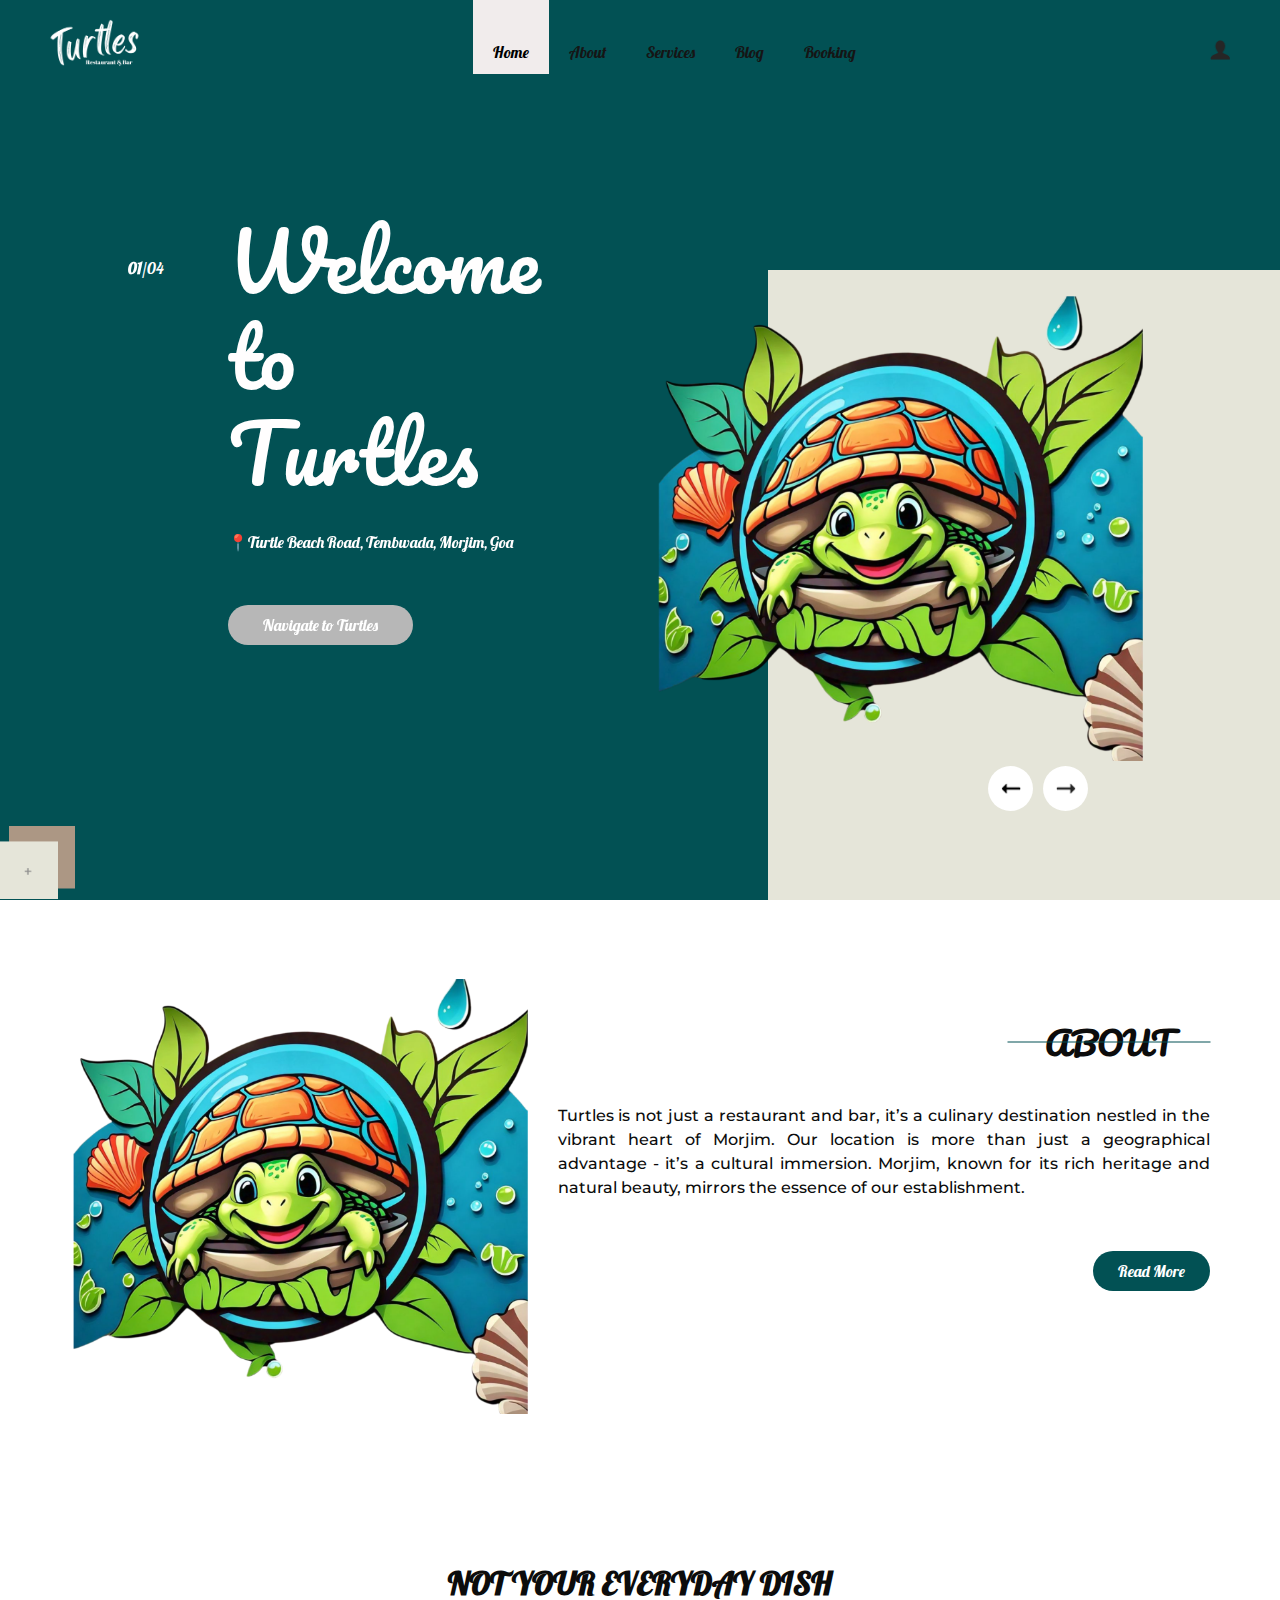
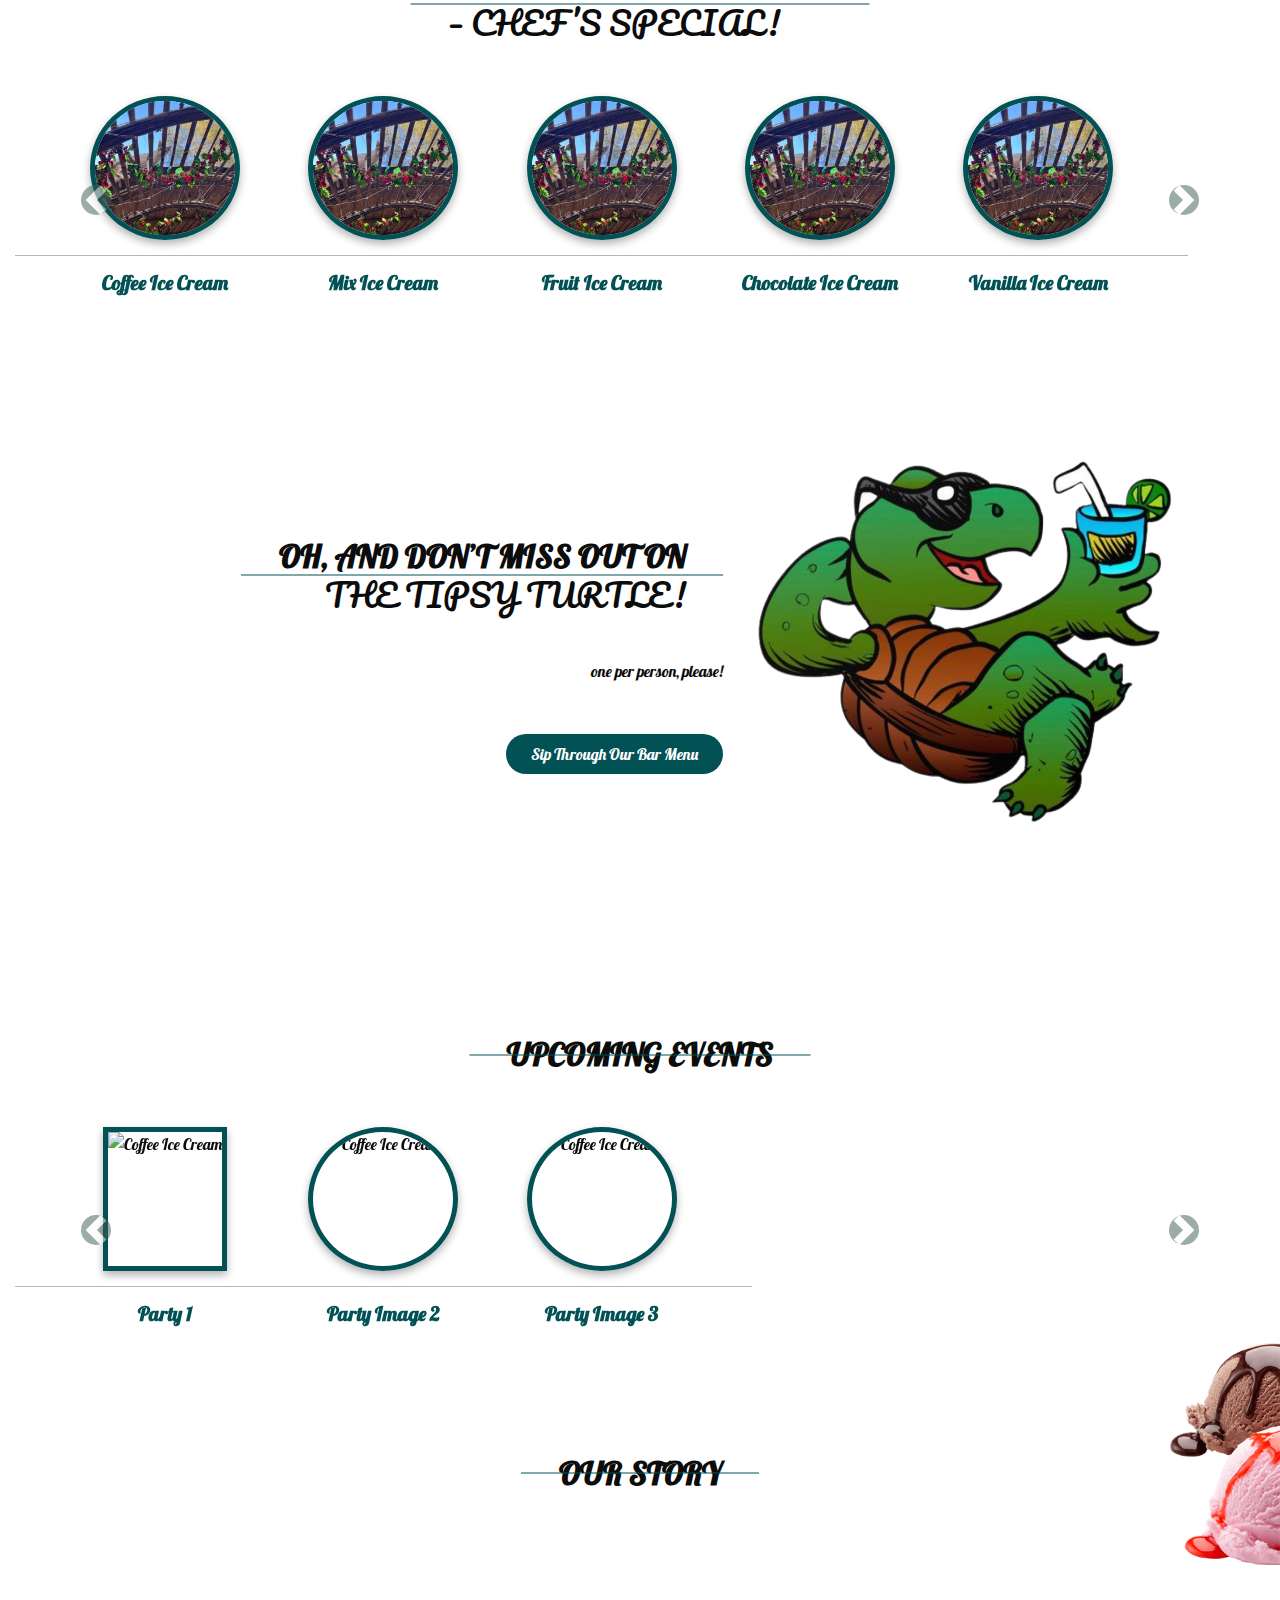
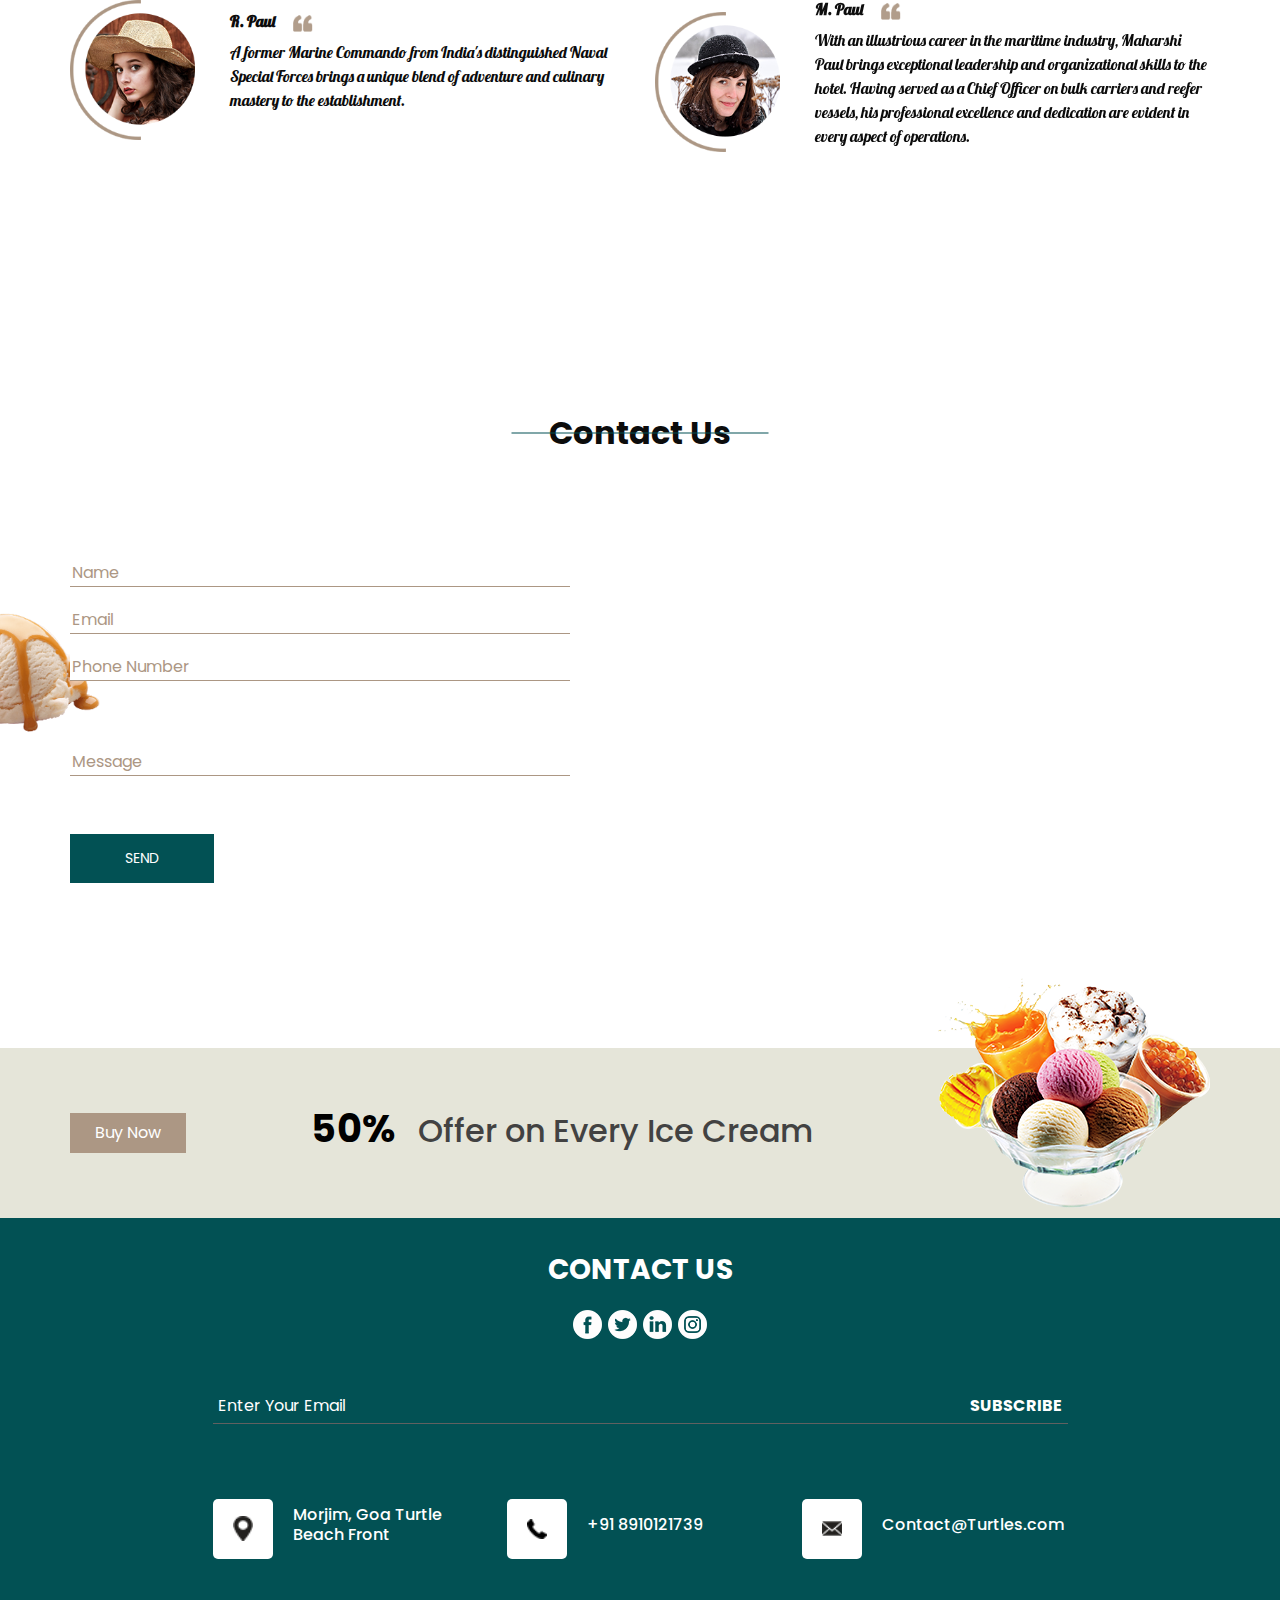
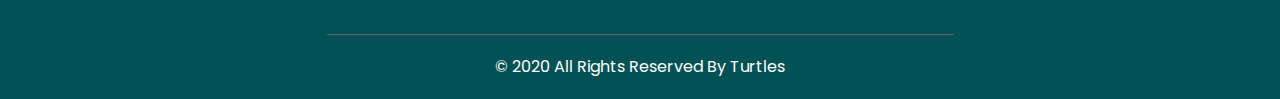
==== commit 5cae727c: "feat: fix nav" ====
--- a/index.html
+++ b/index.html
@@ -18,7 +18,6 @@
     <link rel="stylesheet" type="text/css"
         href="https://cdnjs.cloudflare.com/ajax/libs/OwlCarousel2/2.1.3/assets/owl.carousel.min.css" />
     <link href="https://cdn.jsdelivr.net/npm/bootstrap@5.3.0-alpha1/dist/css/bootstrap.min.css" rel="stylesheet" />
-    
 
     <!-- bootstrap core css -->
     <link rel="stylesheet" type="text/css" href="css/bootstrap.css" />
@@ -61,20 +60,31 @@
                                         <span class="sr-only">(current)</span></a>
                                 </li>
                                 <li class="nav-item">
-                                    <a class="nav-link" style="color: whitesmoke" href="about.html">
+                                    <a class="nav-link" href="about.html">
                                         About</a>
                                 </li>
                                 <li class="nav-item">
-                                    <a class="nav-link" style="color: whitesmoke" href="services.html">Services
+                                    <a class="nav-link" href="services.html">
+                                        Services
                                     </a>
                                 </li>
                                 <li class="nav-item">
-                                    <a class="nav-link" style="color: whitesmoke" href="blog.html">Events</a>
+                                    <a class="nav-link" href="blog.html">
+                                        Blog
+                                    </a>
                                 </li>
-                                <li class="nav-item">
-                                    <a class="nav-link" style="color: whitesmoke" href="contact.html">Contact Us</a>
+                                <li class="nav-item ">
+                                    <a class="nav-link" href="booking.html">Booking</a>
                                 </li>
                             </ul>
+                        </div>
+                        <div class="quote_btn-container">
+                            <a href="">
+                                <img src="images/user.png" alt="" />
+                            </a>
+                            <form class="form-inline">
+                                <button class="btn my-2 my-sm-0 nav_search-btn" type="submit"></button>
+                            </form>
                         </div>
                     </div>
                 </nav>
@@ -241,6 +251,74 @@
         </section>
         <!-- end slider section -->
     </div>
+
+    <!-- our ice cream section -->
+    <!-- <section class="our_section layout_padding">
+    <div class="container">
+      <div class="heading_container">
+        <h2>
+          <span>
+            Our ice cream
+          </span>
+        </h2>
+      </div>
+      <div class="our_container">
+        <div class="box">
+          <div class="img-box">
+            <img src="images/ice-1.png" alt="">
+          </div>
+          <div class="detail-box">
+            <h5>
+              Coffee Ice Cream
+            </h5>
+            <p>
+              adipiscing elit, sed do eiusmod tempor incididunt ut labore et dolore magna aliqua. Ut enim ad minim
+              veniam, quis nostrud
+            </p>
+            <a href="">
+              See More
+            </a>
+          </div>
+        </div>
+        <div class="box">
+          <div class="img-box">
+            <img src="images/ice-2.png" alt="">
+          </div>
+          <div class="detail-box">
+            <h5>
+              Mix Ice Cream
+            </h5>
+            <p>
+              adipiscing elit, sed do eiusmod tempor incididunt ut labore et dolore magna aliqua. Ut enim ad minim
+              veniam, quis nostrud
+            </p>
+            <a href="">
+              See More
+            </a>
+          </div>
+        </div>
+        <div class="box">
+          <div class="img-box">
+            <img src="images/ice-3.png" alt="">
+          </div>
+          <div class="detail-box">
+            <h5>
+              Fruit Ice Cream
+            </h5>
+            <p>
+              adipiscing elit, sed do eiusmod tempor incididunt ut labore et dolore magna aliqua. Ut enim ad minim
+              veniam, quis nostrud
+            </p>
+            <a href="">
+              See More
+            </a>
+          </div>
+        </div>
+      </div>
+    </div>
+  </section> -->
+    <!-- end our ice cream section -->
+
     <!-- about section -->
     <section class="about_section layout_padding-bottom">
         <div class="bg-img">
@@ -285,12 +363,232 @@
 
     <!-- end about section -->
 
-
-    <!-- menu section -->
-    
-
-    <!-- end menu section -->
-    <section class="about_section layout_padding-bottom mt-5">
+    <!-- shop section -->
+
+    <!-- end shop section -->
+
+    <!-- blog section -->
+
+    <section class="our_section layout_padding">
+        <div class="heading_container">
+            <h2>
+                Not Your Everyday Dish <br />
+                <span class="pacifico-regular-l"> – Chef’s Special! </span>
+            </h2>
+        </div>
+
+        <!-- Carousel Section -->
+        <div id="iceCreamCarousel" class="carousel slide" data-bs-ride="carousel">
+            <div class="carousel-inner">
+                <div class="carousel-item active">
+                    <div class="row">
+                        <div class="col-lg-2 col-md-4 col-6">
+                            <div class="box text-center">
+                                <div class="img-box">
+                                    <img src="images/99.jpg" alt="Coffee Ice Cream" class="d-block w-50 rounded-circle"
+                                        style="
+                                                object-fit: cover;
+                                                border: 5px solid #025154;
+                                                box-shadow: 0 4px 8px
+                                                    rgba(0, 0, 0, 0.3);
+                                            " />
+                                </div>
+                                <div class="detail-box">
+                                    <h5 style="color: #025154">
+                                        Coffee Ice Cream
+                                    </h5>
+                                </div>
+                            </div>
+                        </div>
+                        <div class="col-lg-2 col-md-4 col-6">
+                            <div class="box text-center">
+                                <div class="img-box">
+                                    <img src="images/99.jpg" alt="Coffee Ice Cream" class="d-block w-50 rounded-circle"
+                                        style="
+                                                object-fit: cover;
+                                                border: 5px solid #025154;
+                                                box-shadow: 0 4px 8px
+                                                    rgba(0, 0, 0, 0.3);
+                                            " />
+                                </div>
+                                <div class="detail-box">
+                                    <h5 style="color: #025154">
+                                        Mix Ice Cream
+                                    </h5>
+                                </div>
+                            </div>
+                        </div>
+                        <div class="col-lg-2 col-md-4 col-6">
+                            <div class="box text-center">
+                                <div class="img-box">
+                                    <img src="images/99.jpg" alt="Coffee Ice Cream" class="d-block w-50 rounded-circle"
+                                        style="
+                                                object-fit: cover;
+                                                border: 5px solid #025154;
+                                                box-shadow: 0 4px 8px
+                                                    rgba(0, 0, 0, 0.3);
+                                            " />
+                                </div>
+                                <div class="detail-box">
+                                    <h5 style="color: #025154">
+                                        Fruit Ice Cream
+                                    </h5>
+                                </div>
+                            </div>
+                        </div>
+                        <div class="col-lg-2 col-md-4 col-6">
+                            <div class="box text-center">
+                                <div class="img-box">
+                                    <img src="images/99.jpg" alt="Coffee Ice Cream" class="d-block w-50 rounded-circle"
+                                        style="
+                                                object-fit: cover;
+                                                border: 5px solid #025154;
+                                                box-shadow: 0 4px 8px
+                                                    rgba(0, 0, 0, 0.3);
+                                            " />
+                                </div>
+                                <div class="detail-box">
+                                    <h5 style="color: #025154">
+                                        Chocolate Ice Cream
+                                    </h5>
+                                </div>
+                            </div>
+                        </div>
+                        <div class="col-lg-2 col-md-4 col-6">
+                            <div class="box text-center">
+                                <div class="img-box">
+                                    <img src="images/99.jpg" alt="Coffee Ice Cream" class="d-block w-50 rounded-circle"
+                                        style="
+                                                object-fit: cover;
+                                                border: 5px solid #025154;
+                                                box-shadow: 0 4px 8px
+                                                    rgba(0, 0, 0, 0.3);
+                                            " />
+                                </div>
+                                <div class="detail-box">
+                                    <h5 style="color: #025154">
+                                        Vanilla Ice Cream
+                                    </h5>
+                                </div>
+                            </div>
+                        </div>
+                    </div>
+                </div>
+
+                <!-- Additional Slides -->
+                <div class="carousel-item">
+                    <div class="row">
+                        <div class="col-lg-2 col-md-4 col-6">
+                            <div class="box text-center">
+                                <div class="img-box">
+                                    <img src="images/99.jpg" alt="Coffee Ice Cream" class="d-block w-50 rounded-circle"
+                                        style="
+                                                object-fit: cover;
+                                                border: 5px solid #025154;
+                                                box-shadow: 0 4px 8px
+                                                    rgba(0, 0, 0, 0.3);
+                                            " />
+                                </div>
+                                <div class="detail-box">
+                                    <h5 style="color: #025154">
+                                        Strawberry Ice Cream
+                                    </h5>
+                                </div>
+                            </div>
+                        </div>
+                        <div class="col-lg-2 col-md-4 col-6">
+                            <div class="box text-center">
+                                <div class="img-box">
+                                    <img src="images/99.jpg" alt="Coffee Ice Cream" class="d-block w-50 rounded-circle"
+                                        style="
+                                                object-fit: cover;
+                                                border: 5px solid #025154;
+                                                box-shadow: 0 4px 8px
+                                                    rgba(0, 0, 0, 0.3);
+                                            " />
+                                </div>
+                                <div class="detail-box">
+                                    <h5 style="color: #025154">
+                                        Mango Ice Cream
+                                    </h5>
+                                </div>
+                            </div>
+                        </div>
+                        <div class="col-lg-2 col-md-4 col-6">
+                            <div class="box text-center">
+                                <div class="img-box">
+                                    <img src="images/99.jpg" alt="Coffee Ice Cream" class="d-block w-50 rounded-circle"
+                                        style="
+                                                object-fit: cover;
+                                                border: 5px solid #025154;
+                                                box-shadow: 0 4px 8px
+                                                    rgba(0, 0, 0, 0.3);
+                                            " />
+                                </div>
+                                <div class="detail-box">
+                                    <h5 style="color: #025154">
+                                        Mango Ice Cream
+                                    </h5>
+                                </div>
+                            </div>
+                        </div>
+                        <div class="col-lg-2 col-md-4 col-6">
+                            <div class="box text-center">
+                                <div class="img-box">
+                                    <img src="images/99.jpg" alt="Coffee Ice Cream" class="d-block w-50 rounded-circle"
+                                        style="
+                                                object-fit: cover;
+                                                border: 5px solid #025154;
+                                                box-shadow: 0 4px 8px
+                                                    rgba(0, 0, 0, 0.3);
+                                            " />
+                                </div>
+                                <div class="detail-box">
+                                    <h5 style="color: #025154">
+                                        Mango Ice Cream
+                                    </h5>
+                                </div>
+                            </div>
+                        </div>
+                        <div class="col-lg-2 col-md-4 col-6">
+                            <div class="box text-center">
+                                <div class="img-box">
+                                    <img src="images/99.jpg" alt="Coffee Ice Cream" class="d-block w-50 rounded-circle"
+                                        style="
+                                                object-fit: cover;
+                                                border: 5px solid #025154;
+                                                box-shadow: 0 4px 8px
+                                                    rgba(0, 0, 0, 0.3);
+                                            " />
+                                </div>
+                                <div class="detail-box">
+                                    <h5 style="color: #025154">
+                                        Mango Ice Cream
+                                    </h5>
+                                </div>
+                            </div>
+                        </div>
+                        <!-- Additional items can be added similarly -->
+                    </div>
+                </div>
+            </div>
+
+            <!-- Carousel Controls -->
+            <a class="carousel-control-prev custom-control-prev" href="#iceCreamCarousel" role="button"
+                data-bs-slide="prev">
+                <span class="carousel-control-prev-icon" aria-hidden="true"></span>
+                <span class="visually-hidden">Previous</span>
+            </a>
+            <a class="carousel-control-next custom-control-next" href="#iceCreamCarousel" role="button"
+                data-bs-slide="next">
+                <span class="carousel-control-next-icon" aria-hidden="true"></span>
+                <span class="visually-hidden">Next</span>
+            </a>
+        </div>
+    </section>
+
+    <!-- end blog section -->
+    <section class="about_section layout_padding-bottom">
         <div class="bg-img">
             <!-- <img src="images/99.jpg" alt=""> -->
         </div>
@@ -507,7 +805,7 @@
             </a>
         </div>
     </section>
-    <!-- end events carousel  -->
+    <!-- end events carofusel  -->
 
     <section class="client_section layout_padding-bottom">
         <div class="bg-img">
@@ -570,7 +868,7 @@
         <div class="container">
             <div class="heading_container">
                 <h2>
-                    <span> Request A Call Back </span>
+                    <span> Contact Us </span>
                 </h2>
             </div>
             <div class="layout_padding">
@@ -592,7 +890,7 @@
                                         <input type="text" placeholder="Message" />
                                     </div>
                                     <div class="mt-5">
-                                        <button type="submit">Send</button>
+                                        <button style="background-color: #025154;" type="submit">Send</button>
                                     </div>
                                 </div>
                             </div>
@@ -718,7 +1016,6 @@
         </div>
     </section>
     <!-- footer section -->
-     
     <script src="https://cdn.jsdelivr.net/npm/bootstrap@5.3.0-alpha1/dist/js/bootstrap.bundle.min.js"></script>
 
     <script type="text/javascript" src="js/jquery-3.4.1.min.js"></script>
--- a/css/style.css
+++ b/css/style.css
@@ -283,8 +283,8 @@
 
 .slider_section .carousel_btn-container .carousel-control-prev:hover,
 .slider_section .carousel_btn-container .carousel-control-next:hover {
-    background-color: #025154;
-}   
+    background-color: #ac9784;
+}
 
 .slider_section .carousel_btn-container .carousel-control-prev {
     background-image: url(../images/prev.png);
@@ -938,5 +938,3 @@
     width: 30px;
     height: 30px;
 }
-
-
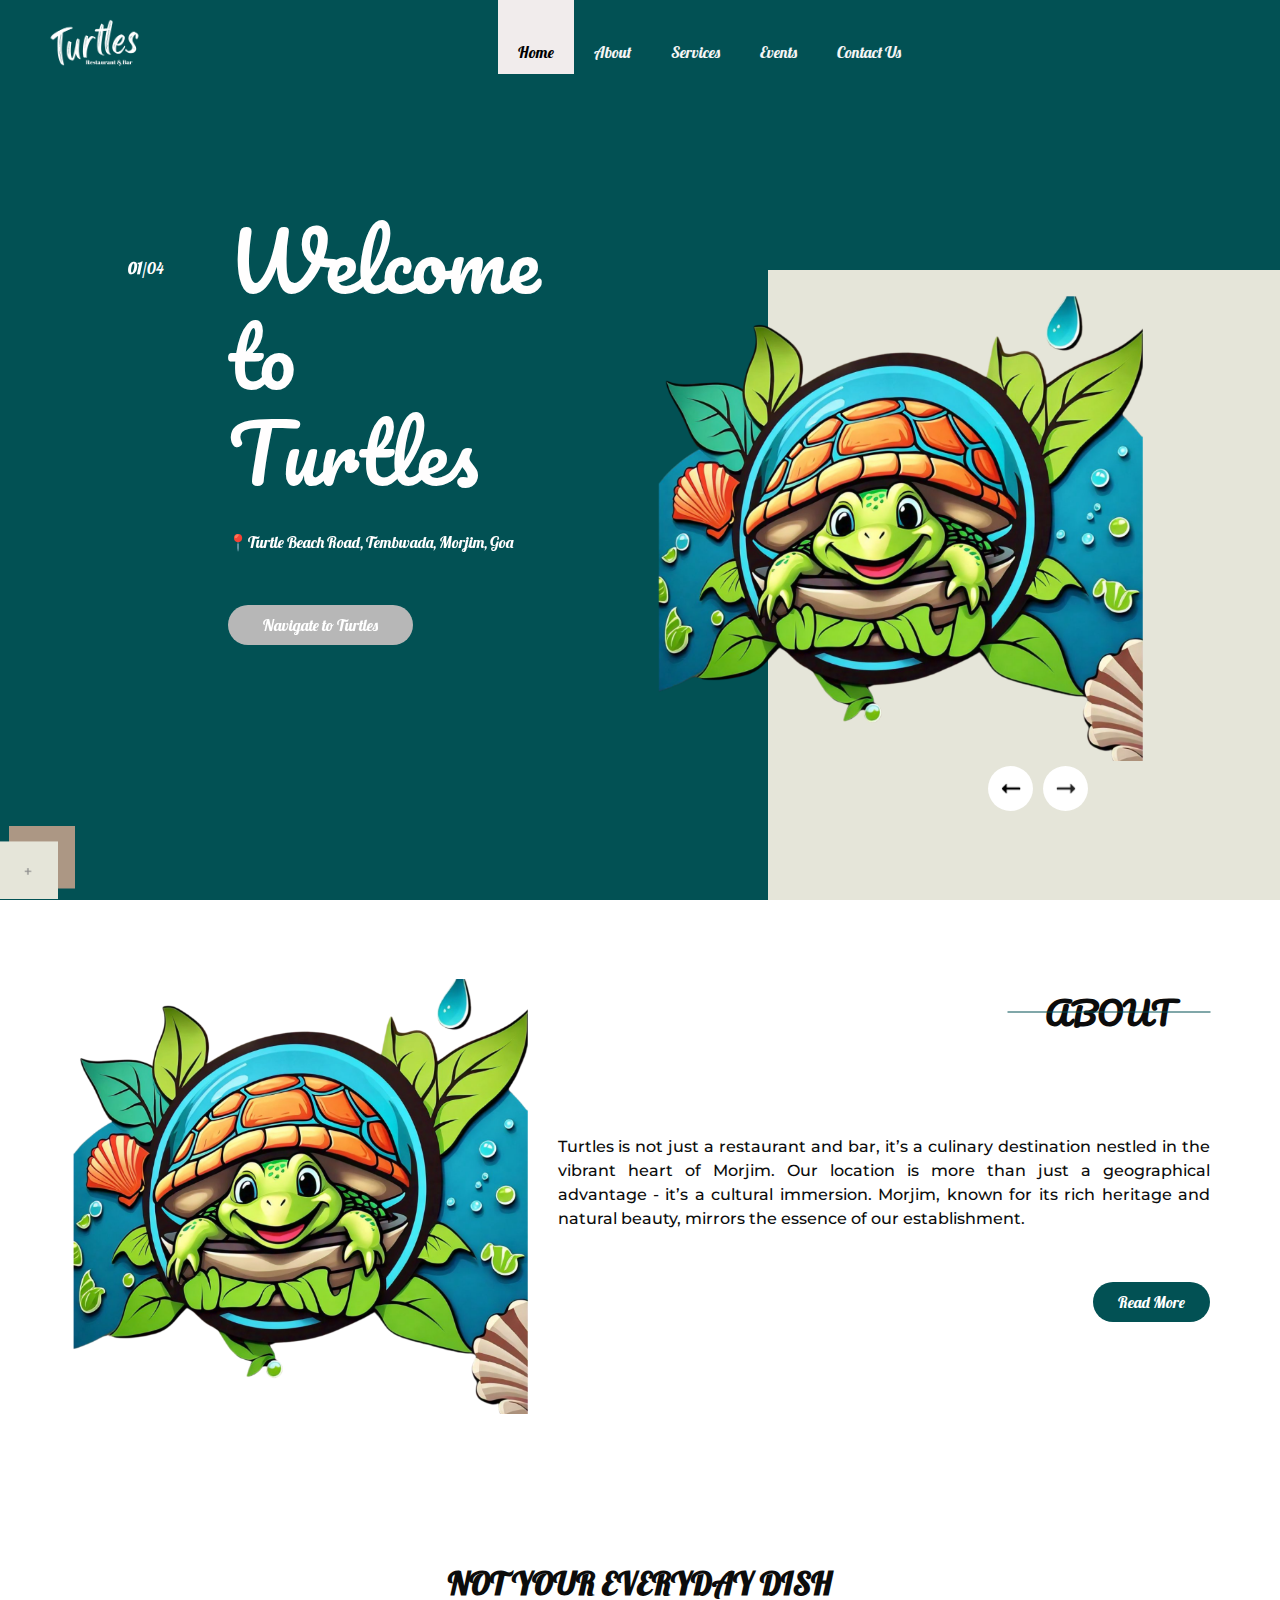
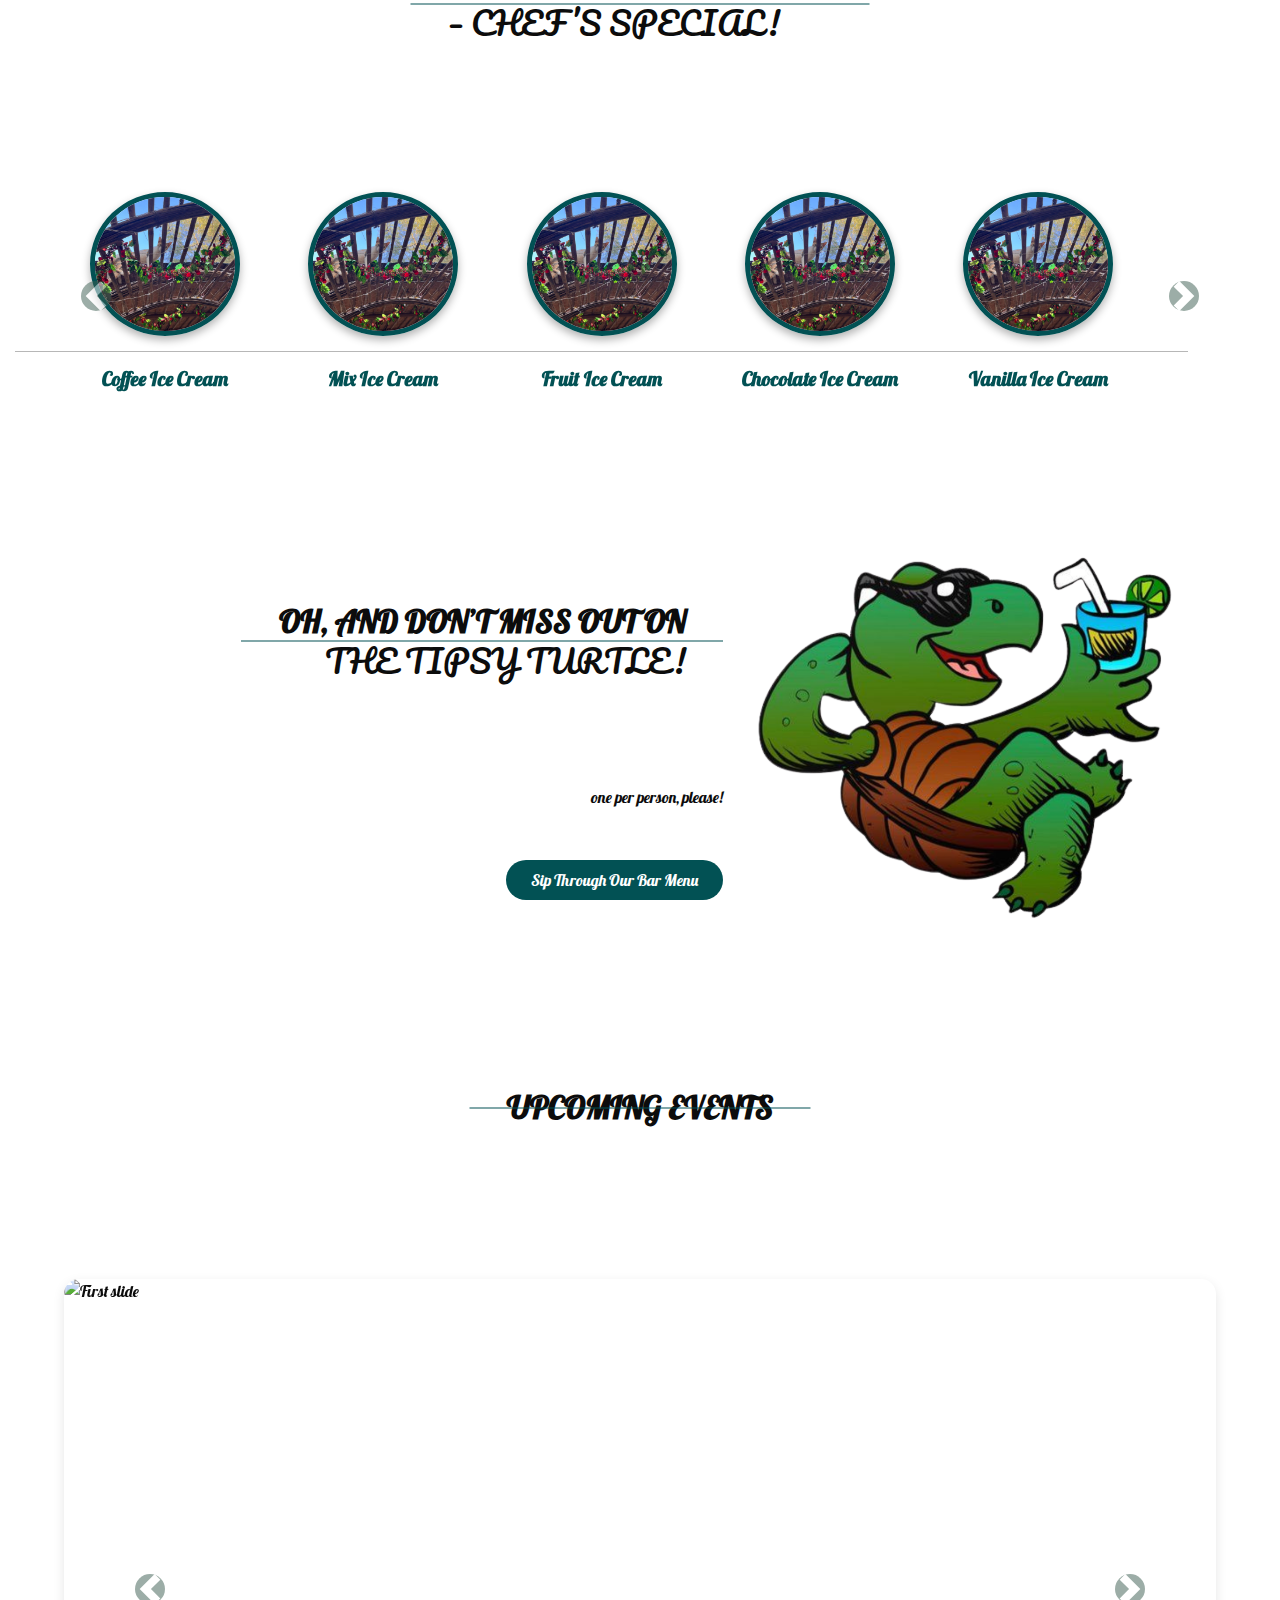
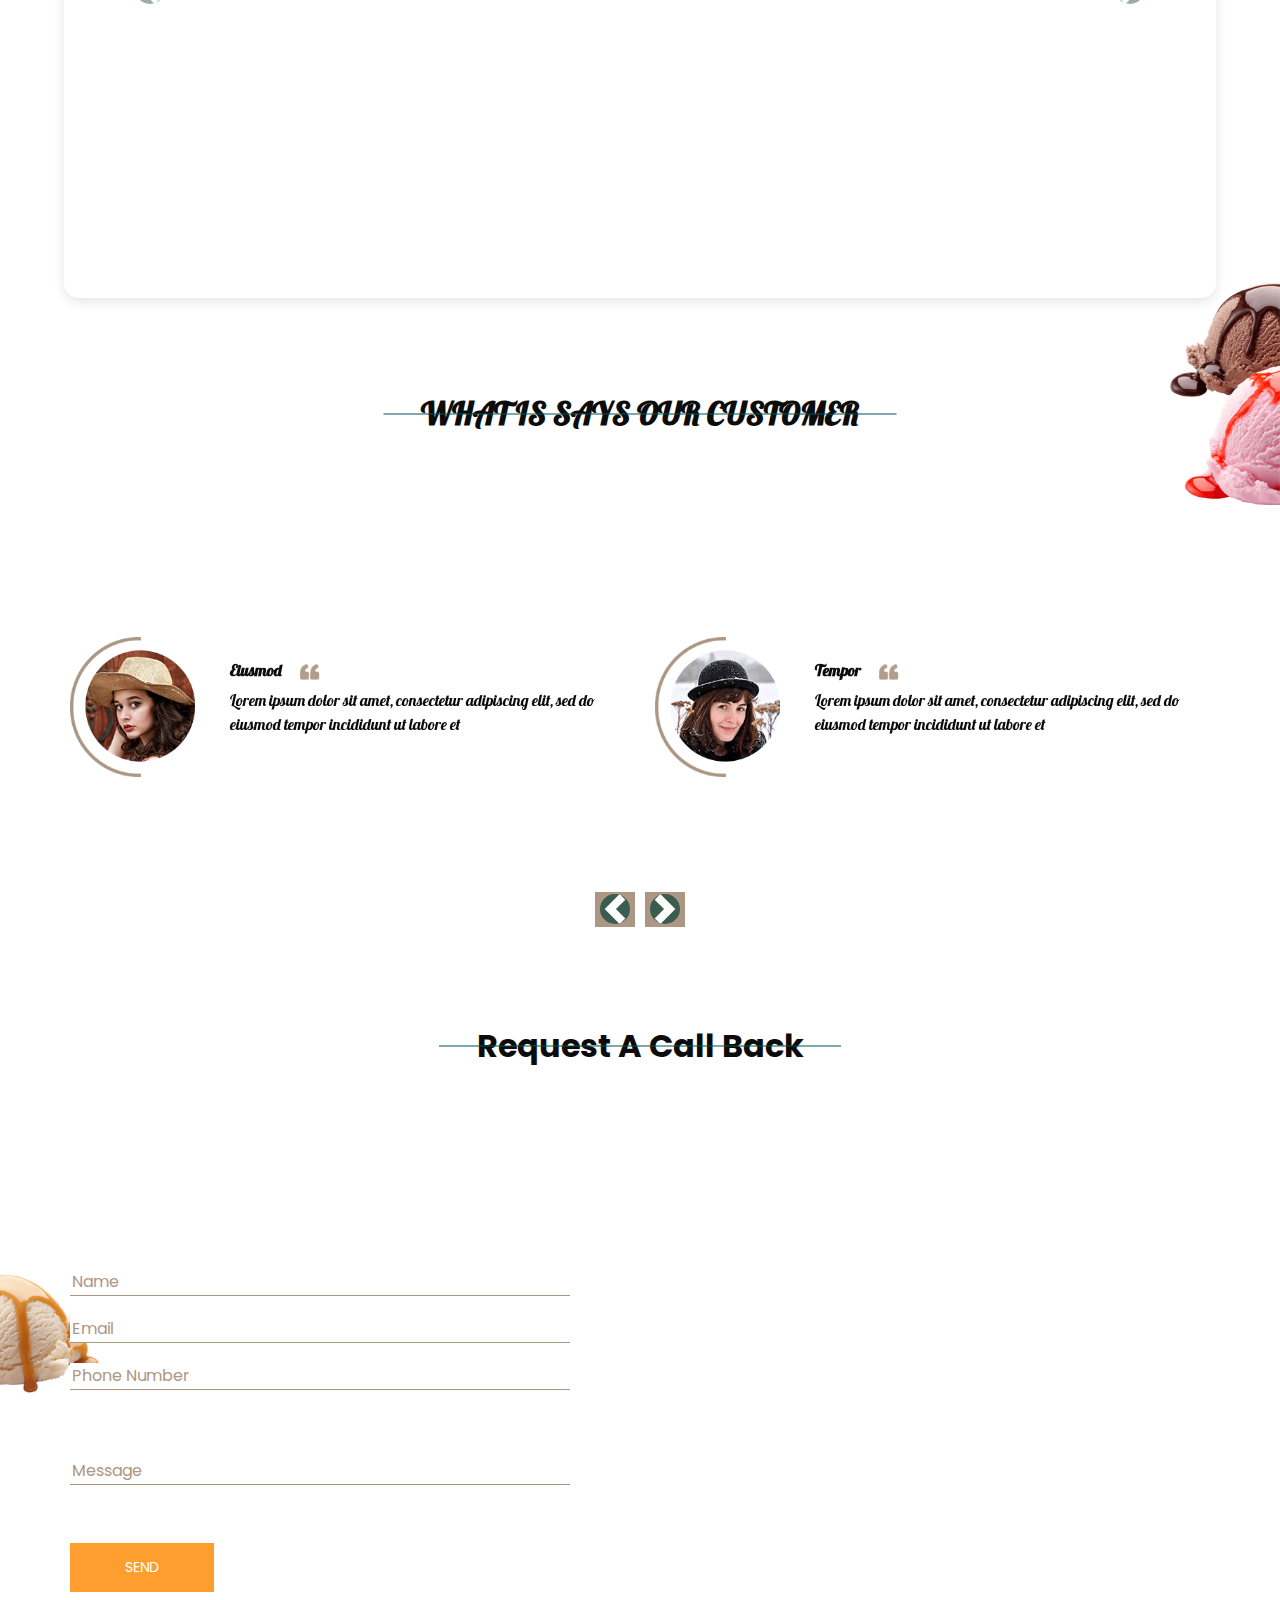
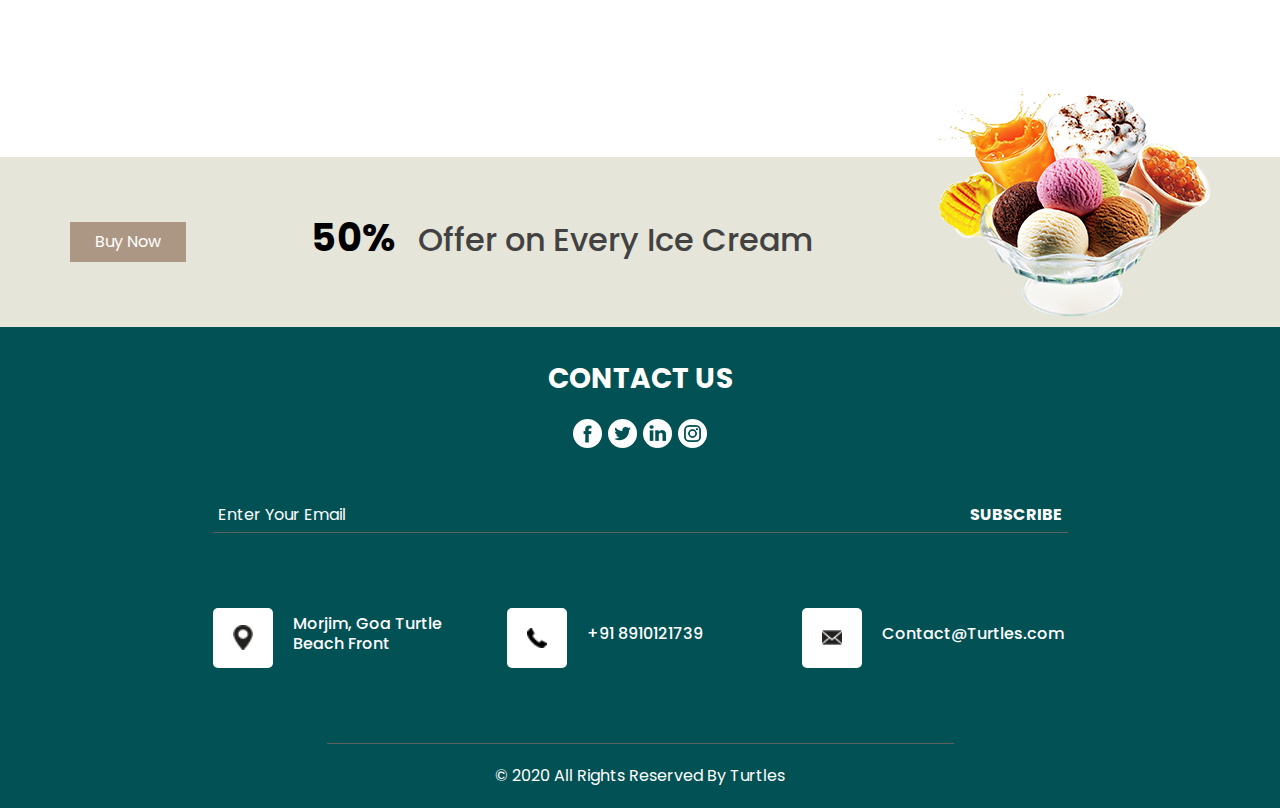
==== commit 2cec816f: "solve merge conflict" ====
--- a/index.html
+++ b/index.html
@@ -1,259 +1,360 @@
 <!DOCTYPE html>
 <html>
-
-<head>
-    <!-- Basic -->
-    <meta charset="utf-8" />
-    <meta http-equiv="X-UA-Compatible" content="IE=edge" />
-    <!-- Mobile Metas -->
-    <meta name="viewport" content="width=device-width, initial-scale=1, shrink-to-fit=no" />
-    <!-- Site Metas -->
-    <meta name="keywords" content="" />
-    <meta name="description" content="" />
-    <meta name="author" content="" />
-
-    <title>Turtles</title>
-
-    <!-- slider stylesheet -->
-    <link rel="stylesheet" type="text/css"
-        href="https://cdnjs.cloudflare.com/ajax/libs/OwlCarousel2/2.1.3/assets/owl.carousel.min.css" />
-    <link href="https://cdn.jsdelivr.net/npm/bootstrap@5.3.0-alpha1/dist/css/bootstrap.min.css" rel="stylesheet" />
-
-    <!-- bootstrap core css -->
-    <link rel="stylesheet" type="text/css" href="css/bootstrap.css" />
-    <link rel="preconnect" href="https://fonts.googleapis.com" />
-    <link rel="preconnect" href="https://fonts.gstatic.com" crossorigin />
-    <link href="https://fonts.googleapis.com/css2?family=Pacifico&display=swap" rel="stylesheet" />
-    <!-- fonts style -->
-    <link href="https://fonts.googleapis.com/css?family=Poppins:400,700|Raleway:400,500,700&display=swap"
-        rel="stylesheet" />
-    <!-- Custom styles for this template -->
-    <link href="css/style.css" rel="stylesheet" />
-    <!-- responsive style -->
-    <link href="css/responsive.css" rel="stylesheet" />
-</head>
-
-
-
-<body>
-    <div class="hero_area">
-        <!-- header section strats -->
-        <header class="header_section">
-            <div class="container-fluid">
-                <nav class="navbar navbar-expand-lg custom_nav-container">
-                    <a class="navbar-brand" href="index.html">
+    <head>
+        <!-- Basic -->
+        <meta charset="utf-8" />
+        <meta http-equiv="X-UA-Compatible" content="IE=edge" />
+        <!-- Mobile Metas -->
+        <meta
+            name="viewport"
+            content="width=device-width, initial-scale=1, shrink-to-fit=no"
+        />
+        <!-- Site Metas -->
+        <meta name="keywords" content="" />
+        <meta name="description" content="" />
+        <meta name="author" content="" />
+
+        <title>Turtles</title>
+
+        <!-- slider stylesheet -->
+        <link
+            rel="stylesheet"
+            type="text/css"
+            href="https://cdnjs.cloudflare.com/ajax/libs/OwlCarousel2/2.1.3/assets/owl.carousel.min.css"
+        />
+        <link
+            href="https://cdn.jsdelivr.net/npm/bootstrap@5.3.0-alpha1/dist/css/bootstrap.min.css"
+            rel="stylesheet"
+        />
+
+        <!-- bootstrap core css -->
+        <link rel="stylesheet" type="text/css" href="css/bootstrap.css" />
+        <link rel="preconnect" href="https://fonts.googleapis.com" />
+        <link rel="preconnect" href="https://fonts.gstatic.com" crossorigin />
+        <link
+            href="https://fonts.googleapis.com/css2?family=Pacifico&display=swap"
+            rel="stylesheet"
+        />
+        <!-- fonts style -->
+        <link
+            href="https://fonts.googleapis.com/css?family=Poppins:400,700|Raleway:400,500,700&display=swap"
+            rel="stylesheet"
+        />
+        <!-- Custom styles for this template -->
+        <link href="css/style.css" rel="stylesheet" />
+        <!-- responsive style -->
+        <link href="css/responsive.css" rel="stylesheet" />
+    </head>
+
+    <body>
+        <div class="hero_area">
+            <!-- header section strats -->
+            <header class="header_section">
+                <div class="container-fluid">
+                    <nav class="navbar navbar-expand-lg custom_nav-container">
                         <a class="navbar-brand" href="index.html">
-                            <img src="./images/logo .png" alt="Logo" style="height: 50px" />
+                            <a class="navbar-brand" href="index.html">
+                                <img
+                                    src="./images/logo .png"
+                                    alt="Logo"
+                                    style="height: 50px"
+                                />
+                            </a>
                         </a>
-                    </a>
-                    <button class="navbar-toggler" type="button" data-toggle="collapse"
-                        data-target="#navbarSupportedContent" aria-controls="navbarSupportedContent"
-                        aria-expanded="false" aria-label="Toggle navigation">
-                        <span class="navbar-toggler-icon"></span>
-                    </button>
-
-                    <div class="collapse navbar-collapse" id="navbarSupportedContent">
-                        <div class="d-flex mx-auto flex-column flex-lg-row align-items-center">
-                            <ul class="navbar-nav">
-                                <li class="nav-item active">
-                                    <a class="nav-link" href="index.html">Home
-                                        <span class="sr-only">(current)</span></a>
-                                </li>
-                                <li class="nav-item">
-                                    <a class="nav-link" href="about.html">
-                                        About</a>
-                                </li>
-                                <li class="nav-item">
-                                    <a class="nav-link" href="services.html">
-                                        Services
-                                    </a>
-                                </li>
-                                <li class="nav-item">
-                                    <a class="nav-link" href="blog.html">
-                                        Blog
-                                    </a>
-                                </li>
-                                <li class="nav-item ">
-                                    <a class="nav-link" href="booking.html">Booking</a>
-                                </li>
-                            </ul>
-                        </div>
-                        <div class="quote_btn-container">
-                            <a href="">
-                                <img src="images/user.png" alt="" />
-                            </a>
-                            <form class="form-inline">
-                                <button class="btn my-2 my-sm-0 nav_search-btn" type="submit"></button>
-                            </form>
-                        </div>
-                    </div>
-                </nav>
-            </div>
-        </header>
-        <!-- end header section -->
-        <!-- slider section -->
-        <section class="slider_section position-relative">
-            <a href="" class="btn-img">
-                <img src="images/btn-img.png" alt="" />
-            </a>
-
-            <div id="carouselExampleIndicators" class="carousel slide" data-ride="carousel">
-                <div class="slider_number-container">
-                    <ol class="carousel-indicators">
-                        <li data-target="#carouselExampleIndicators" data-slide-to="0" class="active">
-                            01
-                        </li>
-                        <li data-target="#carouselExampleIndicators" data-slide-to="1">
-                            02
-                        </li>
-                        <li data-target="#carouselExampleIndicators" data-slide-to="2">
-                            03
-                        </li>
-                        <li data-target="#carouselExampleIndicators" data-slide-to="3">
-                            04
-                        </li>
-                    </ol>
-                    <div class="number-box">
-                        <span> /04 </span>
-                    </div>
+                        <button
+                            class="navbar-toggler"
+                            type="button"
+                            data-toggle="collapse"
+                            data-target="#navbarSupportedContent"
+                            aria-controls="navbarSupportedContent"
+                            aria-expanded="false"
+                            aria-label="Toggle navigation"
+                        >
+                            <span class="navbar-toggler-icon"></span>
+                        </button>
+
+                        <div
+                            class="collapse navbar-collapse"
+                            id="navbarSupportedContent"
+                        >
+                            <div
+                                class="d-flex mx-auto flex-column flex-lg-row align-items-center"
+                            >
+                                <ul class="navbar-nav">
+                                    <li class="nav-item active">
+                                        <a class="nav-link" href="index.html"
+                                            >Home
+                                            <span class="sr-only"
+                                                >(current)</span
+                                            ></a
+                                        >
+                                    </li>
+                                    <li class="nav-item">
+                                        <a
+                                            class="nav-link"
+                                            style="color: whitesmoke"
+                                            href="about.html"
+                                        >
+                                            About</a
+                                        >
+                                    </li>
+                                    <li class="nav-item">
+                                        <a
+                                            class="nav-link"
+                                            style="color: whitesmoke"
+                                            href="services.html"
+                                            >Services
+                                        </a>
+                                    </li>
+                                    <li class="nav-item">
+                                        <a
+                                            class="nav-link"
+                                            style="color: whitesmoke"
+                                            href="blog.html"
+                                            >Events</a
+                                        >
+                                    </li>
+                                    <li class="nav-item">
+                                        <a
+                                            class="nav-link"
+                                            style="color: whitesmoke"
+                                            href="contact.html"
+                                            >Contact Us</a
+                                        >
+                                    </li>
+                                </ul>
+                            </div>
+                        </div>
+                    </nav>
                 </div>
-
-                <div class="carousel-inner">
-                    <div class="carousel-item active">
-                        <div class="container-fluid">
-                            <div class="row">
-                                <div class="col-lg-4 offset-lg-2 col-md-5 offset-md-1">
-                                    <div class="detail_box">
-                                        <h1 class="pacifico-regular">
-                                            Welcome <br />
-                                            to<br />
-                                            Turtles
-                                        </h1>
-                                        <p>
-                                            📍Turtle Beach Road, Tembwada,
-                                            Morjim, Goa
-                                        </p>
-                                        <div>
-                                            <a style="
+            </header>
+            <!-- end header section -->
+            <!-- slider section -->
+            <section class="slider_section position-relative">
+                <a href="" class="btn-img">
+                    <img src="images/btn-img.png" alt="" />
+                </a>
+
+                <div
+                    id="carouselExampleIndicators"
+                    class="carousel slide"
+                    data-ride="carousel"
+                >
+                    <div class="slider_number-container">
+                        <ol class="carousel-indicators">
+                            <li
+                                data-target="#carouselExampleIndicators"
+                                data-slide-to="0"
+                                class="active"
+                            >
+                                01
+                            </li>
+                            <li
+                                data-target="#carouselExampleIndicators"
+                                data-slide-to="1"
+                            >
+                                02
+                            </li>
+                            <li
+                                data-target="#carouselExampleIndicators"
+                                data-slide-to="2"
+                            >
+                                03
+                            </li>
+                            <li
+                                data-target="#carouselExampleIndicators"
+                                data-slide-to="3"
+                            >
+                                04
+                            </li>
+                        </ol>
+                        <div class="number-box">
+                            <span> /04 </span>
+                        </div>
+                    </div>
+
+                    <div class="carousel-inner">
+                        <div class="carousel-item active">
+                            <div class="container-fluid">
+                                <div class="row">
+                                    <div
+                                        class="col-lg-4 offset-lg-2 col-md-5 offset-md-1"
+                                    >
+                                        <div class="detail_box">
+                                            <h1 class="pacifico-regular">
+                                                Welcome <br />
+                                                to<br />
+                                                Turtles
+                                            </h1>
+                                            <p>
+                                                📍Turtle Beach Road, Tembwada,
+                                                Morjim, Goa
+                                            </p>
+                                            <div>
+                                                <a
+                                                    style="
                                                         border-radius: 20px;
                                                         background-color: #b7b7b7;
-                                                    " href="">Navigate to Turtles</a>
-                                        </div>
-                                    </div>
-                                </div>
-                                <div class="col-md-6">
-                                    <div class="img-box">
-                                        <img src="images/slider-img.png" alt="" />
-                                    </div>
-                                </div>
-                            </div>
-                        </div>
-                    </div>
-                    <div class="carousel-item">
-                        <div class="container-fluid">
-                            <div class="row">
-                                <div class="col-lg-4 offset-lg-2 col-md-5 offset-md-1">
-                                    <div class="detail_box">
-                                        <h1 class="pacifico-regular">
-                                            Chef <br />
-                                            Special !<br />
-                                        </h1>
-                                        <p>Not Your Everyday Dish</p>
-                                        <div>
-                                            <a style="
+                                                    "
+                                                    href=""
+                                                    >Navigate to Turtles</a
+                                                >
+                                            </div>
+                                        </div>
+                                    </div>
+                                    <div class="col-md-6">
+                                        <div class="img-box">
+                                            <img
+                                                src="images/slider-img.png"
+                                                alt=""
+                                            />
+                                        </div>
+                                    </div>
+                                </div>
+                            </div>
+                        </div>
+                        <div class="carousel-item">
+                            <div class="container-fluid">
+                                <div class="row">
+                                    <div
+                                        class="col-lg-4 offset-lg-2 col-md-5 offset-md-1"
+                                    >
+                                        <div class="detail_box">
+                                            <h1 class="pacifico-regular">
+                                                Chef <br />
+                                                Special !<br />
+                                            </h1>
+                                            <p>Not Your Everyday Dish</p>
+                                            <div>
+                                                <a
+                                                    style="
                                                         border-radius: 20px;
                                                         background-color: #b7b7b7;
-                                                    " href="">Check Out Our Full Menu</a>
-                                        </div>
-                                    </div>
-                                </div>
-                                <div class="col-md-6">
-                                    <div class="img-box">
-                                        <img src="images/slider-img.png" alt="" />
-                                    </div>
-                                </div>
-                            </div>
-                        </div>
-                    </div>
-                    <div class="carousel-item">
-                        <div class="container-fluid">
-                            <div class="row">
-                                <div class="col-lg-4 offset-lg-2 col-md-5 offset-md-1">
-                                    <div class="detail_box">
-                                        <h1 class="pacifico-regular">
-                                            The <br />
-                                            Trispy <br />
-                                            Turttle
-                                        </h1>
-                                        <p>
-                                            Oh, and don’t miss out on The
-                                            Tipsy Turtle!
-                                            <br />
-                                            one per person, please !
-                                        </p>
-                                        <div>
-                                            <a style="
+                                                    "
+                                                    href=""
+                                                    >Check Out Our Full Menu</a
+                                                >
+                                            </div>
+                                        </div>
+                                    </div>
+                                    <div class="col-md-6">
+                                        <div class="img-box">
+                                            <img
+                                                src="images/slider-img.png"
+                                                alt=""
+                                            />
+                                        </div>
+                                    </div>
+                                </div>
+                            </div>
+                        </div>
+                        <div class="carousel-item">
+                            <div class="container-fluid">
+                                <div class="row">
+                                    <div
+                                        class="col-lg-4 offset-lg-2 col-md-5 offset-md-1"
+                                    >
+                                        <div class="detail_box">
+                                            <h1 class="pacifico-regular">
+                                                The <br />
+                                                Trispy <br />
+                                                Turttle
+                                            </h1>
+                                            <p>
+                                                Oh, and don’t miss out on The
+                                                Tipsy Turtle!
+                                                <br />
+                                                one per person, please !
+                                            </p>
+                                            <div>
+                                                <a
+                                                    style="
                                                         border-radius: 20px;
                                                         background-color: #b7b7b7;
-                                                    " href="">Sip Through Our Bar Menu</a>
-                                        </div>
-                                    </div>
-                                </div>
-                                <div class="col-md-6">
-                                    <div class="img-box">
-                                        <img src="images/slider-img.png" alt="" />
-                                    </div>
-                                </div>
-                            </div>
-                        </div>
-                    </div>
-                    <div class="carousel-item">
-                        <div class="container-fluid">
-                            <div class="row">
-                                <div class="col-lg-4 offset-lg-2 col-md-5 offset-md-1">
-                                    <div class="detail_box">
-                                        <h1 class="pacifico-regular">
-                                            Upcoming <br />
-                                            Events <br />
-                                        </h1>
-                                        <p>
-                                            19th oct ,2024 <br />
-                                            Turtles After Night
-                                            <br />Progressive Techno
-                                            <br />6pm Onwards
-                                        </p>
-                                        <div>
-                                            <a href="" style="
+                                                    "
+                                                    href=""
+                                                    >Sip Through Our Bar Menu</a
+                                                >
+                                            </div>
+                                        </div>
+                                    </div>
+                                    <div class="col-md-6">
+                                        <div class="img-box">
+                                            <img
+                                                src="images/slider-img.png"
+                                                alt=""
+                                            />
+                                        </div>
+                                    </div>
+                                </div>
+                            </div>
+                        </div>
+                        <div class="carousel-item">
+                            <div class="container-fluid">
+                                <div class="row">
+                                    <div
+                                        class="col-lg-4 offset-lg-2 col-md-5 offset-md-1"
+                                    >
+                                        <div class="detail_box">
+                                            <h1 class="pacifico-regular">
+                                                Upcoming <br />
+                                                Events <br />
+                                            </h1>
+                                            <p>
+                                                19th oct ,2024 <br />
+                                                Turtles After Night
+                                                <br />Progressive Techno
+                                                <br />6pm Onwards
+                                            </p>
+                                            <div>
+                                                <a
+                                                    href=""
+                                                    style="
                                                         border-radius: 20px;
                                                         background-color: #b7b7b7;
-                                                    ">Reserve A Spot</a>
-                                        </div>
-                                    </div>
-                                </div>
-                                <div class="col-md-6">
-                                    <div class="img-box">
-                                        <img src="images/slider-img.png" alt="" />
-                                    </div>
-                                </div>
-                            </div>
-                        </div>
+                                                    "
+                                                    >Reserve A Spot</a
+                                                >
+                                            </div>
+                                        </div>
+                                    </div>
+                                    <div class="col-md-6">
+                                        <div class="img-box">
+                                            <img
+                                                src="images/slider-img.png"
+                                                alt=""
+                                            />
+                                        </div>
+                                    </div>
+                                </div>
+                            </div>
+                        </div>
+                    </div>
+                    <div class="carousel_btn-container">
+                        <a
+                            class="carousel-control-prev"
+                            href="#carouselExampleIndicators"
+                            role="button"
+                            data-slide="prev"
+                        >
+                            <span class="sr-only">Previous</span>
+                        </a>
+                        <a
+                            class="carousel-control-next"
+                            href="#carouselExampleIndicators"
+                            role="button"
+                            data-slide="next"
+                        >
+                            <span class="sr-only">Next</span>
+                        </a>
                     </div>
                 </div>
-                <div class="carousel_btn-container">
-                    <a class="carousel-control-prev" href="#carouselExampleIndicators" role="button" data-slide="prev">
-                        <span class="sr-only">Previous</span>
-                    </a>
-                    <a class="carousel-control-next" href="#carouselExampleIndicators" role="button" data-slide="next">
-                        <span class="sr-only">Next</span>
-                    </a>
-                </div>
-            </div>
-        </section>
-        <!-- end slider section -->
-    </div>
-
-    <!-- our ice cream section -->
-    <!-- <section class="our_section layout_padding">
+            </section>
+            <!-- end slider section -->
+        </div>
+
+        <!-- our ice cream section -->
+        <!-- <section class="our_section layout_padding">
     <div class="container">
       <div class="heading_container">
         <h2>
@@ -317,709 +418,874 @@
       </div>
     </div>
   </section> -->
-    <!-- end our ice cream section -->
-
-    <!-- about section -->
-    <section class="about_section layout_padding-bottom">
-        <div class="bg-img">
-            <!-- <img src="images/99.jpg" alt=""> -->
-        </div>
-        <div class="container">
-            <div class="about_container">
-                <div class="row">
-                    <div class="col-lg-5 col-md-6">
-                        <div class="img-box">
-                            <img src="images/slider-img.png" alt="" />
-                        </div>
-                    </div>
-                    <div class="col-lg-7 col-md-6">
-                        <div class="detail-box">
-                            <div class="heading_container pacifico-regular">
-                                <h2>
-                                    <span> About </span>
-                                </h2>
-                            </div>
-                            <p class="small-text">
-                                Turtles is not just a restaurant and bar,
-                                it’s a culinary destination nestled in the
-                                vibrant heart of Morjim. Our location is
-                                more than just a geographical advantage -
-                                it’s a cultural immersion. Morjim, known for
-                                its rich heritage and natural beauty,
-                                mirrors the essence of our establishment.
-                            </p>
-                            <a style="
+        <!-- end our ice cream section -->
+
+        <!-- about section -->
+        <section class="about_section layout_padding-bottom">
+            <div class="bg-img">
+                <!-- <img src="images/99.jpg" alt=""> -->
+            </div>
+            <div class="container">
+                <div class="about_container">
+                    <div class="row">
+                        <div class="col-lg-5 col-md-6">
+                            <div class="img-box">
+                                <img src="images/slider-img.png" alt="" />
+                            </div>
+                        </div>
+                        <div class="col-lg-7 col-md-6">
+                            <div class="detail-box">
+                                <div class="heading_container pacifico-regular">
+                                    <h2>
+                                        <span> About </span>
+                                    </h2>
+                                </div>
+                                <p class="small-text">
+                                    Turtles is not just a restaurant and bar,
+                                    it’s a culinary destination nestled in the
+                                    vibrant heart of Morjim. Our location is
+                                    more than just a geographical advantage -
+                                    it’s a cultural immersion. Morjim, known for
+                                    its rich heritage and natural beauty,
+                                    mirrors the essence of our establishment.
+                                </p>
+                                <a
+                                    style="
                                         background-color: #025154;
                                         border-radius: 20px;
-                                    " href="/about.html">
-                                Read More
-                            </a>
+                                    "
+                                    href="/about.html"
+                                >
+                                    Read More
+                                </a>
+                            </div>
                         </div>
                     </div>
                 </div>
             </div>
-        </div>
-    </section>
-
-    <!-- end about section -->
-
-    <!-- shop section -->
-
-    <!-- end shop section -->
-
-    <!-- blog section -->
-
-    <section class="our_section layout_padding">
-        <div class="heading_container">
-            <h2>
-                Not Your Everyday Dish <br />
-                <span class="pacifico-regular-l"> – Chef’s Special! </span>
-            </h2>
-        </div>
-
-        <!-- Carousel Section -->
-        <div id="iceCreamCarousel" class="carousel slide" data-bs-ride="carousel">
-            <div class="carousel-inner">
-                <div class="carousel-item active">
-                    <div class="row">
-                        <div class="col-lg-2 col-md-4 col-6">
-                            <div class="box text-center">
-                                <div class="img-box">
-                                    <img src="images/99.jpg" alt="Coffee Ice Cream" class="d-block w-50 rounded-circle"
-                                        style="
+        </section>
+
+        <!-- end about section -->
+
+        <!-- shop section -->
+
+        <!-- end shop section -->
+
+        <!-- blog section -->
+
+        <section class="our_section layout_padding">
+            <div class="heading_container">
+                <h2>
+                    Not Your Everyday Dish <br />
+                    <span class="pacifico-regular-l"> – Chef’s Special! </span>
+                </h2>
+            </div>
+
+            <!-- Carousel Section -->
+            <div
+                id="iceCreamCarousel"
+                class="carousel slide"
+                data-bs-ride="carousel"
+            >
+                <div class="carousel-inner">
+                    <div class="carousel-item active">
+                        <div class="row">
+                            <div class="col-lg-2 col-md-4 col-6">
+                                <div class="box text-center">
+                                    <div class="img-box">
+                                        <img
+                                            src="images/99.jpg"
+                                            alt="Coffee Ice Cream"
+                                            class="d-block w-50 rounded-circle"
+                                            style="
                                                 object-fit: cover;
                                                 border: 5px solid #025154;
                                                 box-shadow: 0 4px 8px
                                                     rgba(0, 0, 0, 0.3);
-                                            " />
-                                </div>
-                                <div class="detail-box">
-                                    <h5 style="color: #025154">
-                                        Coffee Ice Cream
-                                    </h5>
-                                </div>
-                            </div>
-                        </div>
-                        <div class="col-lg-2 col-md-4 col-6">
-                            <div class="box text-center">
-                                <div class="img-box">
-                                    <img src="images/99.jpg" alt="Coffee Ice Cream" class="d-block w-50 rounded-circle"
-                                        style="
+                                            "
+                                        />
+                                    </div>
+                                    <div class="detail-box">
+                                        <h5 style="color: #025154">
+                                            Coffee Ice Cream
+                                        </h5>
+                                    </div>
+                                </div>
+                            </div>
+                            <div class="col-lg-2 col-md-4 col-6">
+                                <div class="box text-center">
+                                    <div class="img-box">
+                                        <img
+                                            src="images/99.jpg"
+                                            alt="Coffee Ice Cream"
+                                            class="d-block w-50 rounded-circle"
+                                            style="
                                                 object-fit: cover;
                                                 border: 5px solid #025154;
                                                 box-shadow: 0 4px 8px
                                                     rgba(0, 0, 0, 0.3);
-                                            " />
-                                </div>
-                                <div class="detail-box">
-                                    <h5 style="color: #025154">
-                                        Mix Ice Cream
-                                    </h5>
-                                </div>
-                            </div>
-                        </div>
-                        <div class="col-lg-2 col-md-4 col-6">
-                            <div class="box text-center">
-                                <div class="img-box">
-                                    <img src="images/99.jpg" alt="Coffee Ice Cream" class="d-block w-50 rounded-circle"
-                                        style="
+                                            "
+                                        />
+                                    </div>
+                                    <div class="detail-box">
+                                        <h5 style="color: #025154">
+                                            Mix Ice Cream
+                                        </h5>
+                                    </div>
+                                </div>
+                            </div>
+                            <div class="col-lg-2 col-md-4 col-6">
+                                <div class="box text-center">
+                                    <div class="img-box">
+                                        <img
+                                            src="images/99.jpg"
+                                            alt="Coffee Ice Cream"
+                                            class="d-block w-50 rounded-circle"
+                                            style="
                                                 object-fit: cover;
                                                 border: 5px solid #025154;
                                                 box-shadow: 0 4px 8px
                                                     rgba(0, 0, 0, 0.3);
-                                            " />
-                                </div>
-                                <div class="detail-box">
-                                    <h5 style="color: #025154">
-                                        Fruit Ice Cream
-                                    </h5>
-                                </div>
-                            </div>
-                        </div>
-                        <div class="col-lg-2 col-md-4 col-6">
-                            <div class="box text-center">
-                                <div class="img-box">
-                                    <img src="images/99.jpg" alt="Coffee Ice Cream" class="d-block w-50 rounded-circle"
-                                        style="
+                                            "
+                                        />
+                                    </div>
+                                    <div class="detail-box">
+                                        <h5 style="color: #025154">
+                                            Fruit Ice Cream
+                                        </h5>
+                                    </div>
+                                </div>
+                            </div>
+                            <div class="col-lg-2 col-md-4 col-6">
+                                <div class="box text-center">
+                                    <div class="img-box">
+                                        <img
+                                            src="images/99.jpg"
+                                            alt="Coffee Ice Cream"
+                                            class="d-block w-50 rounded-circle"
+                                            style="
                                                 object-fit: cover;
                                                 border: 5px solid #025154;
                                                 box-shadow: 0 4px 8px
                                                     rgba(0, 0, 0, 0.3);
-                                            " />
-                                </div>
-                                <div class="detail-box">
-                                    <h5 style="color: #025154">
-                                        Chocolate Ice Cream
-                                    </h5>
-                                </div>
-                            </div>
-                        </div>
-                        <div class="col-lg-2 col-md-4 col-6">
-                            <div class="box text-center">
-                                <div class="img-box">
-                                    <img src="images/99.jpg" alt="Coffee Ice Cream" class="d-block w-50 rounded-circle"
-                                        style="
+                                            "
+                                        />
+                                    </div>
+                                    <div class="detail-box">
+                                        <h5 style="color: #025154">
+                                            Chocolate Ice Cream
+                                        </h5>
+                                    </div>
+                                </div>
+                            </div>
+                            <div class="col-lg-2 col-md-4 col-6">
+                                <div class="box text-center">
+                                    <div class="img-box">
+                                        <img
+                                            src="images/99.jpg"
+                                            alt="Coffee Ice Cream"
+                                            class="d-block w-50 rounded-circle"
+                                            style="
                                                 object-fit: cover;
                                                 border: 5px solid #025154;
                                                 box-shadow: 0 4px 8px
                                                     rgba(0, 0, 0, 0.3);
-                                            " />
-                                </div>
-                                <div class="detail-box">
-                                    <h5 style="color: #025154">
-                                        Vanilla Ice Cream
-                                    </h5>
-                                </div>
-                            </div>
-                        </div>
-                    </div>
-                </div>
-
-                <!-- Additional Slides -->
-                <div class="carousel-item">
-                    <div class="row">
-                        <div class="col-lg-2 col-md-4 col-6">
-                            <div class="box text-center">
-                                <div class="img-box">
-                                    <img src="images/99.jpg" alt="Coffee Ice Cream" class="d-block w-50 rounded-circle"
-                                        style="
+                                            "
+                                        />
+                                    </div>
+                                    <div class="detail-box">
+                                        <h5 style="color: #025154">
+                                            Vanilla Ice Cream
+                                        </h5>
+                                    </div>
+                                </div>
+                            </div>
+                        </div>
+                    </div>
+
+                    <!-- Additional Slides -->
+                    <div class="carousel-item">
+                        <div class="row">
+                            <div class="col-lg-2 col-md-4 col-6">
+                                <div class="box text-center">
+                                    <div class="img-box">
+                                        <img
+                                            src="images/99.jpg"
+                                            alt="Coffee Ice Cream"
+                                            class="d-block w-50 rounded-circle"
+                                            style="
                                                 object-fit: cover;
                                                 border: 5px solid #025154;
                                                 box-shadow: 0 4px 8px
                                                     rgba(0, 0, 0, 0.3);
-                                            " />
-                                </div>
-                                <div class="detail-box">
-                                    <h5 style="color: #025154">
-                                        Strawberry Ice Cream
-                                    </h5>
-                                </div>
-                            </div>
-                        </div>
-                        <div class="col-lg-2 col-md-4 col-6">
-                            <div class="box text-center">
-                                <div class="img-box">
-                                    <img src="images/99.jpg" alt="Coffee Ice Cream" class="d-block w-50 rounded-circle"
-                                        style="
+                                            "
+                                        />
+                                    </div>
+                                    <div class="detail-box">
+                                        <h5 style="color: #025154">
+                                            Strawberry Ice Cream
+                                        </h5>
+                                    </div>
+                                </div>
+                            </div>
+                            <div class="col-lg-2 col-md-4 col-6">
+                                <div class="box text-center">
+                                    <div class="img-box">
+                                        <img
+                                            src="images/99.jpg"
+                                            alt="Coffee Ice Cream"
+                                            class="d-block w-50 rounded-circle"
+                                            style="
                                                 object-fit: cover;
                                                 border: 5px solid #025154;
                                                 box-shadow: 0 4px 8px
                                                     rgba(0, 0, 0, 0.3);
-                                            " />
-                                </div>
-                                <div class="detail-box">
-                                    <h5 style="color: #025154">
-                                        Mango Ice Cream
-                                    </h5>
-                                </div>
-                            </div>
-                        </div>
-                        <div class="col-lg-2 col-md-4 col-6">
-                            <div class="box text-center">
-                                <div class="img-box">
-                                    <img src="images/99.jpg" alt="Coffee Ice Cream" class="d-block w-50 rounded-circle"
-                                        style="
+                                            "
+                                        />
+                                    </div>
+                                    <div class="detail-box">
+                                        <h5 style="color: #025154">
+                                            Mango Ice Cream
+                                        </h5>
+                                    </div>
+                                </div>
+                            </div>
+                            <div class="col-lg-2 col-md-4 col-6">
+                                <div class="box text-center">
+                                    <div class="img-box">
+                                        <img
+                                            src="images/99.jpg"
+                                            alt="Coffee Ice Cream"
+                                            class="d-block w-50 rounded-circle"
+                                            style="
                                                 object-fit: cover;
                                                 border: 5px solid #025154;
                                                 box-shadow: 0 4px 8px
                                                     rgba(0, 0, 0, 0.3);
-                                            " />
-                                </div>
-                                <div class="detail-box">
-                                    <h5 style="color: #025154">
-                                        Mango Ice Cream
-                                    </h5>
-                                </div>
-                            </div>
-                        </div>
-                        <div class="col-lg-2 col-md-4 col-6">
-                            <div class="box text-center">
-                                <div class="img-box">
-                                    <img src="images/99.jpg" alt="Coffee Ice Cream" class="d-block w-50 rounded-circle"
-                                        style="
+                                            "
+                                        />
+                                    </div>
+                                    <div class="detail-box">
+                                        <h5 style="color: #025154">
+                                            Mango Ice Cream
+                                        </h5>
+                                    </div>
+                                </div>
+                            </div>
+                            <div class="col-lg-2 col-md-4 col-6">
+                                <div class="box text-center">
+                                    <div class="img-box">
+                                        <img
+                                            src="images/99.jpg"
+                                            alt="Coffee Ice Cream"
+                                            class="d-block w-50 rounded-circle"
+                                            style="
                                                 object-fit: cover;
                                                 border: 5px solid #025154;
                                                 box-shadow: 0 4px 8px
                                                     rgba(0, 0, 0, 0.3);
-                                            " />
-                                </div>
-                                <div class="detail-box">
-                                    <h5 style="color: #025154">
-                                        Mango Ice Cream
-                                    </h5>
-                                </div>
-                            </div>
-                        </div>
-                        <div class="col-lg-2 col-md-4 col-6">
-                            <div class="box text-center">
-                                <div class="img-box">
-                                    <img src="images/99.jpg" alt="Coffee Ice Cream" class="d-block w-50 rounded-circle"
-                                        style="
+                                            "
+                                        />
+                                    </div>
+                                    <div class="detail-box">
+                                        <h5 style="color: #025154">
+                                            Mango Ice Cream
+                                        </h5>
+                                    </div>
+                                </div>
+                            </div>
+                            <div class="col-lg-2 col-md-4 col-6">
+                                <div class="box text-center">
+                                    <div class="img-box">
+                                        <img
+                                            src="images/99.jpg"
+                                            alt="Coffee Ice Cream"
+                                            class="d-block w-50 rounded-circle"
+                                            style="
                                                 object-fit: cover;
                                                 border: 5px solid #025154;
                                                 box-shadow: 0 4px 8px
                                                     rgba(0, 0, 0, 0.3);
-                                            " />
-                                </div>
-                                <div class="detail-box">
-                                    <h5 style="color: #025154">
-                                        Mango Ice Cream
-                                    </h5>
-                                </div>
-                            </div>
-                        </div>
-                        <!-- Additional items can be added similarly -->
+                                            "
+                                        />
+                                    </div>
+                                    <div class="detail-box">
+                                        <h5 style="color: #025154">
+                                            Mango Ice Cream
+                                        </h5>
+                                    </div>
+                                </div>
+                            </div>
+                            <!-- Additional items can be added similarly -->
+                        </div>
                     </div>
                 </div>
-            </div>
-
-            <!-- Carousel Controls -->
-            <a class="carousel-control-prev custom-control-prev" href="#iceCreamCarousel" role="button"
-                data-bs-slide="prev">
-                <span class="carousel-control-prev-icon" aria-hidden="true"></span>
-                <span class="visually-hidden">Previous</span>
-            </a>
-            <a class="carousel-control-next custom-control-next" href="#iceCreamCarousel" role="button"
-                data-bs-slide="next">
-                <span class="carousel-control-next-icon" aria-hidden="true"></span>
-                <span class="visually-hidden">Next</span>
-            </a>
-        </div>
-    </section>
-
-    <!-- end blog section -->
-    <section class="about_section layout_padding-bottom">
-        <div class="bg-img">
-            <!-- <img src="images/99.jpg" alt=""> -->
-        </div>
-        <div class="container">
-            <div class="about_container">
-                <div class="row">
-                    <div class="col-lg-7 col-md-6">
-                        <div class="detail-box">
-                            <div class="heading_container">
-                                <h2>
-                                    Oh, and don’t miss out on
-
-                                    <span class="pacifico-regular">
-                                        <br />
-                                        The Tipsy Turtle!
-                                    </span>
-                                </h2>
-                            </div>
-                            <p>one per person, please!</p>
-                            <a style="
+
+                <!-- Carousel Controls -->
+                <a
+                    class="carousel-control-prev custom-control-prev"
+                    href="#iceCreamCarousel"
+                    role="button"
+                    data-bs-slide="prev"
+                >
+                    <span
+                        class="carousel-control-prev-icon"
+                        aria-hidden="true"
+                    ></span>
+                    <span class="visually-hidden">Previous</span>
+                </a>
+                <a
+                    class="carousel-control-next custom-control-next"
+                    href="#iceCreamCarousel"
+                    role="button"
+                    data-bs-slide="next"
+                >
+                    <span
+                        class="carousel-control-next-icon"
+                        aria-hidden="true"
+                    ></span>
+                    <span class="visually-hidden">Next</span>
+                </a>
+            </div>
+        </section>
+
+        <!-- end blog section -->
+        <section class="about_section layout_padding-bottom">
+            <div class="bg-img">
+                <!-- <img src="images/99.jpg" alt=""> -->
+            </div>
+            <div class="container">
+                <div class="about_container">
+                    <div class="row">
+                        <div class="col-lg-7 col-md-6">
+                            <div class="detail-box">
+                                <div class="heading_container">
+                                    <h2>
+                                        Oh, and don’t miss out on
+
+                                        <span class="pacifico-regular">
+                                            <br />
+                                            The Tipsy Turtle!
+                                        </span>
+                                    </h2>
+                                </div>
+                                <p>one per person, please!</p>
+                                <a
+                                    style="
                                         background-color: #025154;
                                         border-radius: 20px;
-                                    " href="">
-                                Sip Through Our Bar Menu
-                            </a>
-                        </div>
-                    </div>
-                    <div class="col-lg-5 col-md-6">
-                        <div class="img-box">
-                            <img src="images/turtlesm.png" alt="" />
+                                    "
+                                    href=""
+                                >
+                                    Sip Through Our Bar Menu
+                                </a>
+                            </div>
+                        </div>
+                        <div class="col-lg-5 col-md-6">
+                            <div class="img-box">
+                                <img src="images/turtlesm.png" alt="" />
+                            </div>
                         </div>
                     </div>
                 </div>
             </div>
+        </section>
+
+        <!-- client section -->
+
+        <!-- events carousel  -->
+
+        <div class="upcoming-events-carousel">
+            <div class="heading_container">
+                <h2>Upcoming Events</h2>
+            </div>
+            <br /><br />
+            <div
+                style="
+                    display: flex;
+                    justify-content: center;
+                    align-items: center;
+                    height: 100%;
+                "
+            >
+                <div
+                    id="carouselExampleControls"
+                    class="carousel slide"
+                    data-ride="carousel"
+                    style="
+                        position: relative;
+                        border-radius: 15px;
+                        box-shadow: 0px 4px 12px rgba(0, 0, 0, 0.1);
+                        height: 100%; /* Adjust this value to increase/decrease height */
+                        width: 90vw; /* Adjust this value to increase/decrease width */
+                        overflow: hidden;
+                    "
+                >
+                    <div class="carousel-inner" style="height: 100%">
+                        <div class="carousel-item active">
+                            <img
+                                class="d-block"
+                                src="/images/home/party-1.jpg"
+                                alt="First slide"
+                                style="
+                                    height: 100%;
+                                    width: 100%;
+                                    object-fit: cover;
+                                    border-radius: 15px;
+                                "
+                            />
+                            <!-- Event Info Overlay -->
+                            <div class="carousel-caption">
+                                <h5>12th Sept, 2024</h5>
+                                <p>Turtles After Night</p>
+                                <p>Progressive Techno, 6pm Onwards</p>
+                            </div>
+                        </div>
+                        <div class="carousel-item">
+                            <img
+                                class="d-block"
+                                src="/images/home/party-2.jpg"
+                                alt="Second slide"
+                                style="
+                                    height: 100%;
+                                    width: 100%;
+                                    object-fit: cover;
+                                    border-radius: 15px;
+                                "
+                            />
+                        </div>
+                        <div class="carousel-item">
+                            <img
+                                class="d-block"
+                                src="/images/home/party-4.jpg"
+                                alt="Third slide"
+                                style="
+                                    height: 100%;
+                                    width: 100%;
+                                    object-fit: cover;
+                                    border-radius: 15px;
+                                "
+                            />
+                        </div>
+                    </div>
+                    <a
+                        class="carousel-control-prev"
+                        href="#carouselExampleControls"
+                        role="button"
+                        data-slide="prev"
+                    >
+                        <span
+                            class="carousel-control-prev-icon"
+                            aria-hidden="true"
+                        ></span>
+                        <span class="sr-only">Previous</span>
+                    </a>
+                    <a
+                        class="carousel-control-next"
+                        href="#carouselExampleControls"
+                        role="button"
+                        data-slide="next"
+                    >
+                        <span
+                            class="carousel-control-next-icon"
+                            aria-hidden="true"
+                        ></span>
+                        <span class="sr-only">Next</span>
+                    </a>
+                </div>
+            </div>
         </div>
-    </section>
-
-    <!-- client section -->
-
-    <!-- events carousel  -->
-    <section class="our_section layout_padding">
-        <div class="heading_container">
-            <h2>Upcoming Events</h2>
-        </div>
-
-        <!-- Carousel Section -->
-        <div id="eventsCarousel" class="carousel slide" data-bs-ride="carousel">
-            <div class="carousel-inner">
-                <div class="carousel-item active">
-                    <div class="row">
-                        <div class="col-lg-2 col-md-4 col-6">
-                            <div class="box text-center">
-                                <div class="img-box">
-                                    <img src="images/home/party-1.jpg" alt="Coffee Ice Cream" class="d-block w-500"
-                                        style="
-                                                object-fit: cover;
-                                                border: 5px solid #025154;
-                                                box-shadow: 0 4px 8px
-                                                    rgba(0, 0, 0, 0.3);
-                                            " />
-                                </div>
-                                <div class="detail-box">
-                                    <h5 style="color: #025154">Party 1</h5>
-                                </div>
-                            </div>
-                        </div>
-                        <div class="col-lg-2 col-md-4 col-6">
-                            <div class="box text-center">
-                                <div class="img-box">
-                                    <img src="images/home/party-2.jpg" alt="Coffee Ice Cream"
-                                        class="d-block w-50 rounded-circle" style="
-                                                object-fit: cover;
-                                                border: 5px solid #025154;
-                                                box-shadow: 0 4px 8px
-                                                    rgba(0, 0, 0, 0.3);
-                                            " />
-                                </div>
-                                <div class="detail-box">
-                                    <h5 style="color: #025154">
-                                        Party Image 2
-                                    </h5>
-                                </div>
-                            </div>
-                        </div>
-                        <div class="col-lg-2 col-md-4 col-6">
-                            <div class="box text-center">
-                                <div class="img-box">
-                                    <img src="images/home/party-3.jpg" alt="Coffee Ice Cream"
-                                        class="d-block w-50 rounded-circle" style="
-                                                object-fit: cover;
-                                                border: 5px solid #025154;
-                                                box-shadow: 0 4px 8px
-                                                    rgba(0, 0, 0, 0.3);
-                                            " />
-                                </div>
-                                <div class="detail-box">
-                                    <h5 style="color: #025154">
-                                        Party Image 3
-                                    </h5>
-                                </div>
-                            </div>
-                        </div>
-                    </div>
-                </div>
-
-                <!-- Additional Slides -->
-                <div class="carousel-item">
-                    <div class="row">
-                        <div class="col-lg-2 col-md-4 col-6">
-                            <div class="box text-center">
-                                <div class="img-box">
-                                    <img src="images/99.jpg" alt="Coffee Ice Cream" class="d-block w-50 rounded-circle"
-                                        style="
-                                                object-fit: cover;
-                                                border: 5px solid #025154;
-                                                box-shadow: 0 4px 8px
-                                                    rgba(0, 0, 0, 0.3);
-                                            " />
-                                </div>
-                                <div class="detail-box">
-                                    <h5 style="color: #025154">
-                                        Strawberry Ice Cream
-                                    </h5>
-                                </div>
-                            </div>
-                        </div>
-                        <div class="col-lg-2 col-md-4 col-6">
-                            <div class="box text-center">
-                                <div class="img-box">
-                                    <img src="images/99.jpg" alt="Coffee Ice Cream" class="d-block w-50 rounded-circle"
-                                        style="
-                                                object-fit: cover;
-                                                border: 5px solid #025154;
-                                                box-shadow: 0 4px 8px
-                                                    rgba(0, 0, 0, 0.3);
-                                            " />
-                                </div>
-                                <div class="detail-box">
-                                    <h5 style="color: #025154">
-                                        Mango Ice Cream
-                                    </h5>
-                                </div>
-                            </div>
-                        </div>
-                        <div class="col-lg-2 col-md-4 col-6">
-                            <div class="box text-center">
-                                <div class="img-box">
-                                    <img src="images/99.jpg" alt="Coffee Ice Cream" class="d-block w-50 rounded-circle"
-                                        style="
-                                                object-fit: cover;
-                                                border: 5px solid #025154;
-                                                box-shadow: 0 4px 8px
-                                                    rgba(0, 0, 0, 0.3);
-                                            " />
-                                </div>
-                                <div class="detail-box">
-                                    <h5 style="color: #025154">
-                                        Mango Ice Cream
-                                    </h5>
-                                </div>
-                            </div>
-                        </div>
-                        <div class="col-lg-2 col-md-4 col-6">
-                            <div class="box text-center">
-                                <div class="img-box">
-                                    <img src="images/99.jpg" alt="Coffee Ice Cream" class="d-block w-50 rounded-circle"
-                                        style="
-                                                object-fit: cover;
-                                                border: 5px solid #025154;
-                                                box-shadow: 0 4px 8px
-                                                    rgba(0, 0, 0, 0.3);
-                                            " />
-                                </div>
-                                <div class="detail-box">
-                                    <h5 style="color: #025154">
-                                        Mango Ice Cream
-                                    </h5>
-                                </div>
-                            </div>
-                        </div>
-                        <div class="col-lg-2 col-md-4 col-6">
-                            <div class="box text-center">
-                                <div class="img-box">
-                                    <img src="images/99.jpg" alt="Coffee Ice Cream" class="d-block w-50 rounded-circle"
-                                        style="
-                                                object-fit: cover;
-                                                border: 5px solid #025154;
-                                                box-shadow: 0 4px 8px
-                                                    rgba(0, 0, 0, 0.3);
-                                            " />
-                                </div>
-                                <div class="detail-box">
-                                    <h5 style="color: #025154">
-                                        Mango Ice Cream
-                                    </h5>
-                                </div>
-                            </div>
-                        </div>
-                        <!-- Additional items can be added similarly -->
-                    </div>
-                </div>
-            </div>
-
-            <!-- Carousel Controls -->
-            <a class="carousel-control-prev custom-control-prev" href="#eventsCarousel" role="button"
-                data-bs-slide="prev">
-                <span class="carousel-control-prev-icon" aria-hidden="true"></span>
-                <span class="visually-hidden">Previous</span>
-            </a>
-            <a class="carousel-control-next custom-control-next" href="#eventsCarousel" role="button"
-                data-bs-slide="next">
-                <span class="carousel-control-next-icon" aria-hidden="true"></span>
-                <span class="visually-hidden">Next</span>
-            </a>
-        </div>
-    </section>
-    <!-- end events carofusel  -->
-
-    <section class="client_section layout_padding-bottom">
-        <div class="bg-img">
-            <img src="images/client-bg.png" alt="" />
-        </div>
-        <div class="container">
-            <div class="heading_container">
-                <h2>
-                    <span> Our Story </span>
-                </h2>
-            </div>
-            <div class="row">
-                <div class="col-md-6">
-                    <div class="box">
-                        <div class="img-box">
-                            <img src="images/client-1.png" alt="" />
-                        </div>
-                        <div class="detail-box">
-                            <h6>
-                                <span> R. Paul </span>
-                                <img src="images/quote.png" alt="" />
-                            </h6>
-                            <p>
-                                A former Marine Commando from India's distinguished Naval Special Forces brings a unique
-                                blend of adventure and culinary mastery to the establishment.
-                            </p>
-                        </div>
-                    </div>
-                </div>
-                <div class="col-md-6">
-                    <div class="box">
-                        <div class="img-box">
-                            <img src="images/client-2.png" alt="" />
-                        </div>
-                        <div class="detail-box">
-                            <h6>
-                                <span> M. Paul </span>
-                                <img src="images/quote.png" alt="" />
-                            </h6>
-                            <p>
-                                With an illustrious career in the maritime industry, Maharshi Paul brings exceptional
-                                leadership and organizational skills to the hotel. Having served as a Chief Officer on
-                                bulk carriers and reefer vessels, his professional excellence and dedication are evident
-                                in every aspect of operations.
-                            </p>
-                        </div>
-                    </div>
-                </div>
-            </div>
-        </div>
-    </section>
-
-    <!-- end client section -->
-
-    <!-- contact section -->
-    <section class="contact_section layout_padding">
-        <div class="bg-img">
-            <img src="images/contact-bg.png" alt="" />
-        </div>
-        <div class="container">
-            <div class="heading_container">
-                <h2>
-                    <span> Contact Us </span>
-                </h2>
-            </div>
-            <div class="layout_padding">
-                <div class="row">
-                    <div class="col-md-6">
-                        <form action="">
-                            <div class="contact_form-container">
-                                <div>
-                                    <div>
-                                        <input type="text" placeholder="Name" />
-                                    </div>
-                                    <div>
-                                        <input type="email" placeholder="Email" />
-                                    </div>
-                                    <div>
-                                        <input type="text" placeholder="Phone Number" />
-                                    </div>
-                                    <div class="mt-5">
-                                        <input type="text" placeholder="Message" />
-                                    </div>
-                                    <div class="mt-5">
-                                        <button style="background-color: #025154;" type="submit">Send</button>
-                                    </div>
-                                </div>
-                            </div>
-                        </form>
-                    </div>
-                    <div class="col-md-6">
-                        <div class="map_container">
-                            <div class="map-responsive">
-                                <iframe
-                                    src="https://www.google.com/maps/embed?pb=!1m14!1m8!1m3!1d30741.38539337851!2d73.73899380426026!3d15.609101173523728!3m2!1i1024!2i768!4f13.1!3m3!1m2!1s0x3bbfe966e7743bfb%3A0xe703e52aadd9c71c!2sTurtles%20Restaurant%20%26%20Bar!5e0!3m2!1sen!2sin!4v1728479504544!5m2!1sen!2sin"
-                                    width="600" height="300" style="border:0;" allowfullscreen="" loading="lazy"
-                                    referrerpolicy="no-referrer-when-downgrade"></iframe>
-                            </div>
-                        </div>
-                    </div>
-                </div>
-            </div>
-        </div>
-    </section>
-    <!-- end contact section -->
-
-    <!-- offer section -->
-
-    <div class="offer_section">
-        <div class="container">
-            <div class="offer_container">
-                <div class="btn-box">
-                    <a href="">Buy Now</a>
-                </div>
-                <div class="detail-box">
+
+        <!-- end events carousel  -->
+
+        <section class="client_section layout_padding-bottom">
+            <div class="bg-img">
+                <img src="images/client-bg.png" alt="" />
+            </div>
+            <div class="container">
+                <div class="heading_container">
                     <h2>
-                        <span> 50% </span>
-                        Offer on Every Ice Cream
+                        <span> what is says our customer </span>
                     </h2>
                 </div>
-                <div class="img-box">
-                    <img src="images/offer-img.png" alt="" />
+                <div
+                    id="carouselExampleControls"
+                    class="carousel slide"
+                    data-ride="carousel"
+                >
+                    <div class="carousel-inner">
+                        <div class="carousel-item active">
+                            <div class="row">
+                                <div class="col-md-6">
+                                    <div class="box">
+                                        <div class="img-box">
+                                            <img
+                                                src="images/client-1.png"
+                                                alt=""
+                                            />
+                                        </div>
+                                        <div class="detail-box">
+                                            <h6>
+                                                <span> Eiusmod </span>
+                                                <img
+                                                    src="images/quote.png"
+                                                    alt=""
+                                                />
+                                            </h6>
+                                            <p>
+                                                Lorem ipsum dolor sit amet,
+                                                consectetur adipiscing elit, sed
+                                                do eiusmod tempor incididunt ut
+                                                labore et
+                                            </p>
+                                        </div>
+                                    </div>
+                                </div>
+                                <div class="col-md-6">
+                                    <div class="box">
+                                        <div class="img-box">
+                                            <img
+                                                src="images/client-2.png"
+                                                alt=""
+                                            />
+                                        </div>
+                                        <div class="detail-box">
+                                            <h6>
+                                                <span> Tempor </span>
+                                                <img
+                                                    src="images/quote.png"
+                                                    alt=""
+                                                />
+                                            </h6>
+                                            <p>
+                                                Lorem ipsum dolor sit amet,
+                                                consectetur adipiscing elit, sed
+                                                do eiusmod tempor incididunt ut
+                                                labore et
+                                            </p>
+                                        </div>
+                                    </div>
+                                </div>
+                            </div>
+                        </div>
+                        <div class="carousel-item">
+                            <div class="row">
+                                <div class="col-md-6">
+                                    <div class="box">
+                                        <div class="img-box">
+                                            <img
+                                                src="images/client-1.png"
+                                                alt=""
+                                            />
+                                        </div>
+                                        <div class="detail-box">
+                                            <h6>
+                                                <span> Eiusmod </span>
+                                                <img
+                                                    src="images/quote.png"
+                                                    alt=""
+                                                />
+                                            </h6>
+                                            <p>
+                                                Lorem ipsum dolor sit amet,
+                                                consectetur adipiscing elit, sed
+                                                do eiusmod tempor incididunt ut
+                                                labore et
+                                            </p>
+                                        </div>
+                                    </div>
+                                </div>
+                                <div class="col-md-6">
+                                    <div class="box">
+                                        <div class="img-box">
+                                            <img
+                                                src="images/client-2.png"
+                                                alt=""
+                                            />
+                                        </div>
+                                        <div class="detail-box">
+                                            <h6>
+                                                <span> Tempor </span>
+                                                <img
+                                                    src="images/quote.png"
+                                                    alt=""
+                                                />
+                                            </h6>
+                                            <p>
+                                                Lorem ipsum dolor sit amet,
+                                                consectetur adipiscing elit, sed
+                                                do eiusmod tempor incididunt ut
+                                                labore et
+                                            </p>
+                                        </div>
+                                    </div>
+                                </div>
+                            </div>
+                        </div>
+                        <div class="carousel-item">
+                            <div class="row">
+                                <div class="col-md-6">
+                                    <div class="box">
+                                        <div class="img-box">
+                                            <img
+                                                src="images/client-1.png"
+                                                alt=""
+                                            />
+                                        </div>
+                                        <div class="detail-box">
+                                            <h6>
+                                                <span> Eiusmod </span>
+                                                <img
+                                                    src="images/quote.png"
+                                                    alt=""
+                                                />
+                                            </h6>
+                                            <p>
+                                                Lorem ipsum dolor sit amet,
+                                                consectetur adipiscing elit, sed
+                                                do eiusmod tempor incididunt ut
+                                                labore et
+                                            </p>
+                                        </div>
+                                    </div>
+                                </div>
+                                <div class="col-md-6">
+                                    <div class="box">
+                                        <div class="img-box">
+                                            <img
+                                                src="images/client-2.png"
+                                                alt=""
+                                            />
+                                        </div>
+                                        <div class="detail-box">
+                                            <h6>
+                                                <span> Tempor </span>
+                                                <img
+                                                    src="images/quote.png"
+                                                    alt=""
+                                                />
+                                            </h6>
+                                            <p>
+                                                Lorem ipsum dolor sit amet,
+                                                consectetur adipiscing elit, sed
+                                                do eiusmod tempor incididunt ut
+                                                labore et
+                                            </p>
+                                        </div>
+                                    </div>
+                                </div>
+                            </div>
+                        </div>
+                    </div>
+                    <div class="carousel_btn-container">
+                        <a
+                            class="carousel-control-prev"
+                            href="#carouselExampleControls"
+                            role="button"
+                            data-slide="prev"
+                        >
+                            <span
+                                class="carousel-control-prev-icon"
+                                aria-hidden="true"
+                            ></span>
+                            <span class="sr-only">Previous</span>
+                        </a>
+                        <a
+                            class="carousel-control-next"
+                            href="#carouselExampleControls"
+                            role="button"
+                            data-slide="next"
+                        >
+                            <span
+                                class="carousel-control-next-icon"
+                                aria-hidden="true"
+                            ></span>
+                            <span class="sr-only">Next</span>
+                        </a>
+                    </div>
                 </div>
             </div>
+        </section>
+        <!-- end client section -->
+
+        <!-- contact section -->
+        <section class="contact_section layout_padding">
+            <div class="bg-img">
+                <img src="images/contact-bg.png" alt="" />
+            </div>
+            <div class="container">
+                <div class="heading_container">
+                    <h2>
+                        <span> Request A Call Back </span>
+                    </h2>
+                </div>
+                <div class="layout_padding">
+                    <div class="row">
+                        <div class="col-md-6">
+                            <form action="">
+                                <div class="contact_form-container">
+                                    <div>
+                                        <div>
+                                            <input
+                                                type="text"
+                                                placeholder="Name"
+                                            />
+                                        </div>
+                                        <div>
+                                            <input
+                                                type="email"
+                                                placeholder="Email"
+                                            />
+                                        </div>
+                                        <div>
+                                            <input
+                                                type="text"
+                                                placeholder="Phone Number"
+                                            />
+                                        </div>
+                                        <div class="mt-5">
+                                            <input
+                                                type="text"
+                                                placeholder="Message"
+                                            />
+                                        </div>
+                                        <div class="mt-5">
+                                            <button type="submit">Send</button>
+                                        </div>
+                                    </div>
+                                </div>
+                            </form>
+                        </div>
+                        <div class="col-md-6">
+                            <div class="map_container">
+                                <div class="map-responsive">
+                                    <iframe
+                                        src="https://www.google.com/maps/embed?pb=!1m14!1m8!1m3!1d30741.38539337851!2d73.73899380426026!3d15.609101173523728!3m2!1i1024!2i768!4f13.1!3m3!1m2!1s0x3bbfe966e7743bfb%3A0xe703e52aadd9c71c!2sTurtles%20Restaurant%20%26%20Bar!5e0!3m2!1sen!2sin!4v1728479504544!5m2!1sen!2sin"
+                                        width="600"
+                                        height="300"
+                                        style="border: 0"
+                                        allowfullscreen=""
+                                        loading="lazy"
+                                        referrerpolicy="no-referrer-when-downgrade"
+                                    ></iframe>
+                                </div>
+                            </div>
+                        </div>
+                    </div>
+                </div>
+            </div>
+        </section>
+        <!-- end contact section -->
+
+        <!-- offer section -->
+
+        <div class="offer_section">
+            <div class="container">
+                <div class="offer_container">
+                    <div class="btn-box">
+                        <a href="">Buy Now</a>
+                    </div>
+                    <div class="detail-box">
+                        <h2>
+                            <span> 50% </span>
+                            Offer on Every Ice Cream
+                        </h2>
+                    </div>
+                    <div class="img-box">
+                        <img src="images/offer-img.png" alt="" />
+                    </div>
+                </div>
+            </div>
         </div>
-    </div>
-
-    <!-- end offer section -->
-
-    <!-- info section -->
-    <section class="info_section">
-        <div class="container">
-            <div class="info_container">
-                <div class="info_social">
-                    <div class="d-flex justify-content-center">
-                        <h3 class="">Contact Us</h3>
-                    </div>
-                    <div class="social_box">
-                        <a href="">
-                            <img src="images/fb.png" alt="" />
-                        </a>
-                        <a href="">
-                            <img src="images/twitter.png" alt="" />
-                        </a>
-                        <a href="">
-                            <img src="images/linkedin.png" alt="" />
-                        </a>
-                        <a href="">
-                            <img src="images/instagram.png" alt="" />
-                        </a>
+
+        <!-- end offer section -->
+
+        <!-- info section -->
+        <section class="info_section">
+            <div class="container">
+                <div class="info_container">
+                    <div class="info_social">
+                        <div class="d-flex justify-content-center">
+                            <h3 class="">Contact Us</h3>
+                        </div>
+                        <div class="social_box">
+                            <a href="">
+                                <img src="images/fb.png" alt="" />
+                            </a>
+                            <a href="">
+                                <img src="images/twitter.png" alt="" />
+                            </a>
+                            <a href="">
+                                <img src="images/linkedin.png" alt="" />
+                            </a>
+                            <a href="">
+                                <img src="images/instagram.png" alt="" />
+                            </a>
+                        </div>
+                    </div>
+                    <div class="info_form">
+                        <form action="">
+                            <input
+                                type="text"
+                                id="email2"
+                                placeholder="Enter Your Email"
+                            />
+                            <button>subscribe</button>
+                        </form>
+                    </div>
+                    <div class="info_contact layout_padding2">
+                        <div class="row">
+                            <div class="col-md-4">
+                                <a class="link-box">
+                                    <div class="img-box">
+                                        <img src="images/location.png" alt="" />
+                                    </div>
+                                    <div class="detail-box">
+                                        <h6>Morjim, Goa Turtle Beach Front</h6>
+                                    </div>
+                                </a>
+                            </div>
+                            <div class="col-md-4">
+                                <a class="link-box">
+                                    <div class="img-box">
+                                        <img src="images/phone.png" alt="" />
+                                    </div>
+                                    <div class="detail-box">
+                                        <h6>+91 8910121739</h6>
+                                    </div>
+                                </a>
+                            </div>
+                            <div class="col-md-4">
+                                <a class="link-box">
+                                    <div class="img-box">
+                                        <img src="images/mail.png" alt="" />
+                                    </div>
+                                    <div class="detail-box">
+                                        <h6>Contact@Turtles.com</h6>
+                                    </div>
+                                </a>
+                            </div>
+                        </div>
                     </div>
                 </div>
-                <div class="info_form">
-                    <form action="">
-                        <input type="text" id="email2" placeholder="Enter Your Email" />
-                        <button>subscribe</button>
-                    </form>
-                </div>
-                <div class="info_contact layout_padding2">
-                    <div class="row">
-                        <div class="col-md-4">
-                            <a class="link-box">
-                                <div class="img-box">
-                                    <img src="images/location.png" alt="" />
-                                </div>
-                                <div class="detail-box">
-                                    <h6>
-                                        Morjim, Goa Turtle Beach Front
-                                    </h6>
-                                </div>
-                            </a>
-                        </div>
-                        <div class="col-md-4">
-                            <a class="link-box">
-                                <div class="img-box">
-                                    <img src="images/phone.png" alt="" />
-                                </div>
-                                <div class="detail-box">
-                                    <h6>+91 8910121739</h6>
-                                </div>
-                            </a>
-                        </div>
-                        <div class="col-md-4">
-                            <a class="link-box">
-                                <div class="img-box">
-                                    <img src="images/mail.png" alt="" />
-                                </div>
-                                <div class="detail-box">
-                                    <h6>Contact@Turtles.com</h6>
-                                </div>
-                            </a>
-                        </div>
-                    </div>
-                </div>
-            </div>
-        </div>
-    </section>
-
-    <!-- end info_section -->
-
-    <!-- footer section -->
-    <section class="container-fluid footer_section">
-        <div class="container">
-            <p>
-                &copy; 2020 All Rights Reserved By
-                <a href="https://html.design/">Turtles</a>
-            </p>
-        </div>
-    </section>
-    <!-- footer section -->
-    <script src="https://cdn.jsdelivr.net/npm/bootstrap@5.3.0-alpha1/dist/js/bootstrap.bundle.min.js"></script>
-
-    <script type="text/javascript" src="js/jquery-3.4.1.min.js"></script>
-    <script type="text/javascript" src="js/bootstrap.js"></script>
-</body>
-
-</html>+            </div>
+        </section>
+
+        <!-- end info_section -->
+
+        <!-- footer section -->
+        <section class="container-fluid footer_section">
+            <div class="container">
+                <p>
+                    &copy; 2020 All Rights Reserved By
+                    <a href="https://html.design/">Turtles</a>
+                </p>
+            </div>
+        </section>
+        <!-- footer section -->
+        <script src="https://cdn.jsdelivr.net/npm/bootstrap@5.3.0-alpha1/dist/js/bootstrap.bundle.min.js"></script>
+
+        <script type="text/javascript" src="js/jquery-3.4.1.min.js"></script>
+        <script type="text/javascript" src="js/bootstrap.js"></script>
+    </body>
+</html>
--- a/css/style.css
+++ b/css/style.css
@@ -4,6 +4,53 @@
     font-family: "Lobster", sans-serif;
     color: #0c0c0c;
     background-color: #ffffff;
+}
+
+.upcoming-events-carousel {
+    display: flex;
+    justify-content: center;
+    align-items: center;
+    flex-direction: column;
+    height: 90vh;
+    margin-top: 2rem;
+    margin-bottom: 6rem;
+}
+
+.heading_container {
+    margin-bottom: 6rem;
+}
+
+.carousel-caption {
+    background-color: rgba(0, 0, 0, 0.5); /* Semi-transparent background */
+    border-radius: 10px;
+    padding: 10px;
+    bottom: 100px; /* Adjust this value if you want the caption higher/lower */
+    left: 50%;
+    transform: translateX(-50%);
+    width: 80%;
+}
+
+@media only screen and (max-width: 600px) {
+    .upcoming-events-carousel {
+        height: 30vh;
+        margin-top: 1rem;
+        margin-bottom: 4rem;
+    }
+    .heading_container {
+        margin-bottom: 1rem;
+    }
+    .carousel-caption {
+        bottom: 0; /* Adjust this value if you want the caption higher/lower */
+    }
+}
+
+@media only screen and (max-width: 1024px) {
+    .upcoming-events-carousel {
+        height: auto;
+    }
+    .carousel-caption {
+        bottom: 0; /* Adjust this value if you want the caption higher/lower */
+    }
 }
 
 .small-text {
@@ -283,8 +330,8 @@
 
 .slider_section .carousel_btn-container .carousel-control-prev:hover,
 .slider_section .carousel_btn-container .carousel-control-next:hover {
-    background-color: #ac9784;
-}
+    background-color: #025154;
+}   
 
 .slider_section .carousel_btn-container .carousel-control-prev {
     background-image: url(../images/prev.png);
@@ -938,3 +985,5 @@
     width: 30px;
     height: 30px;
 }
+
+
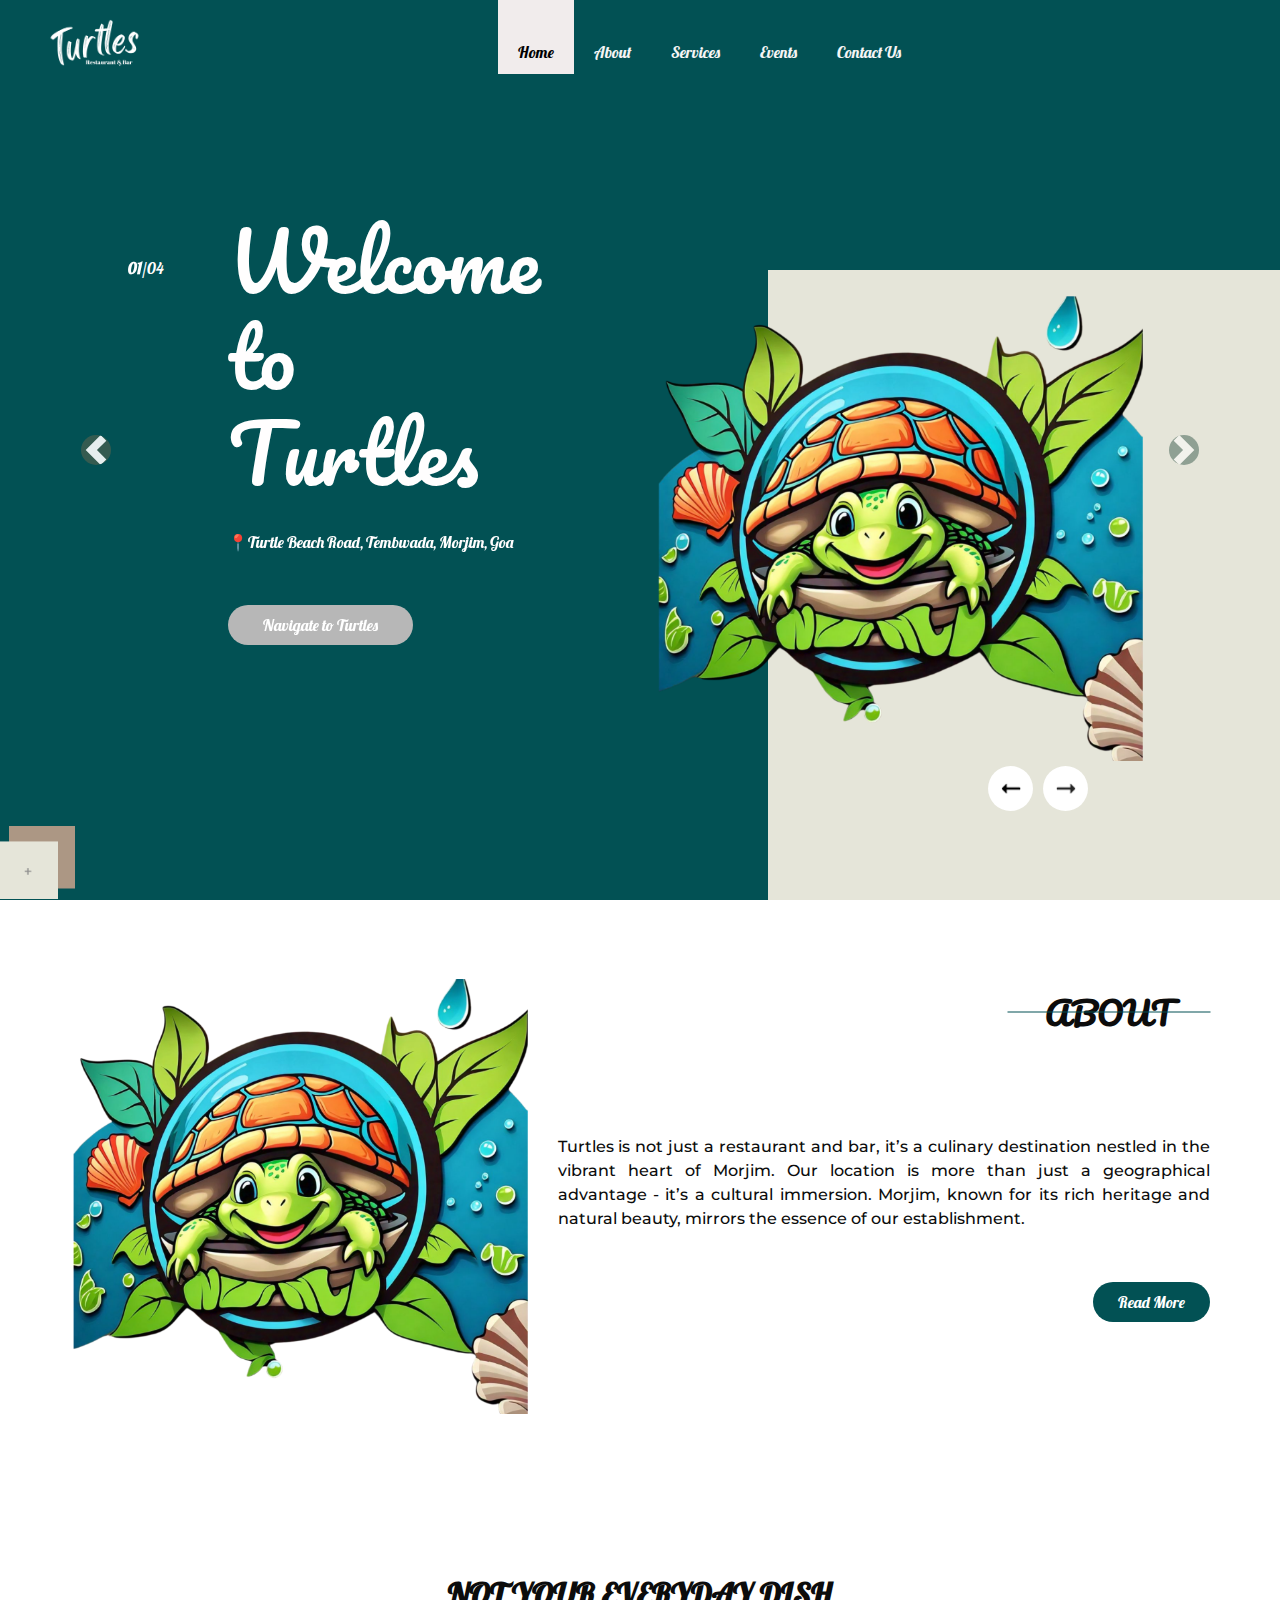
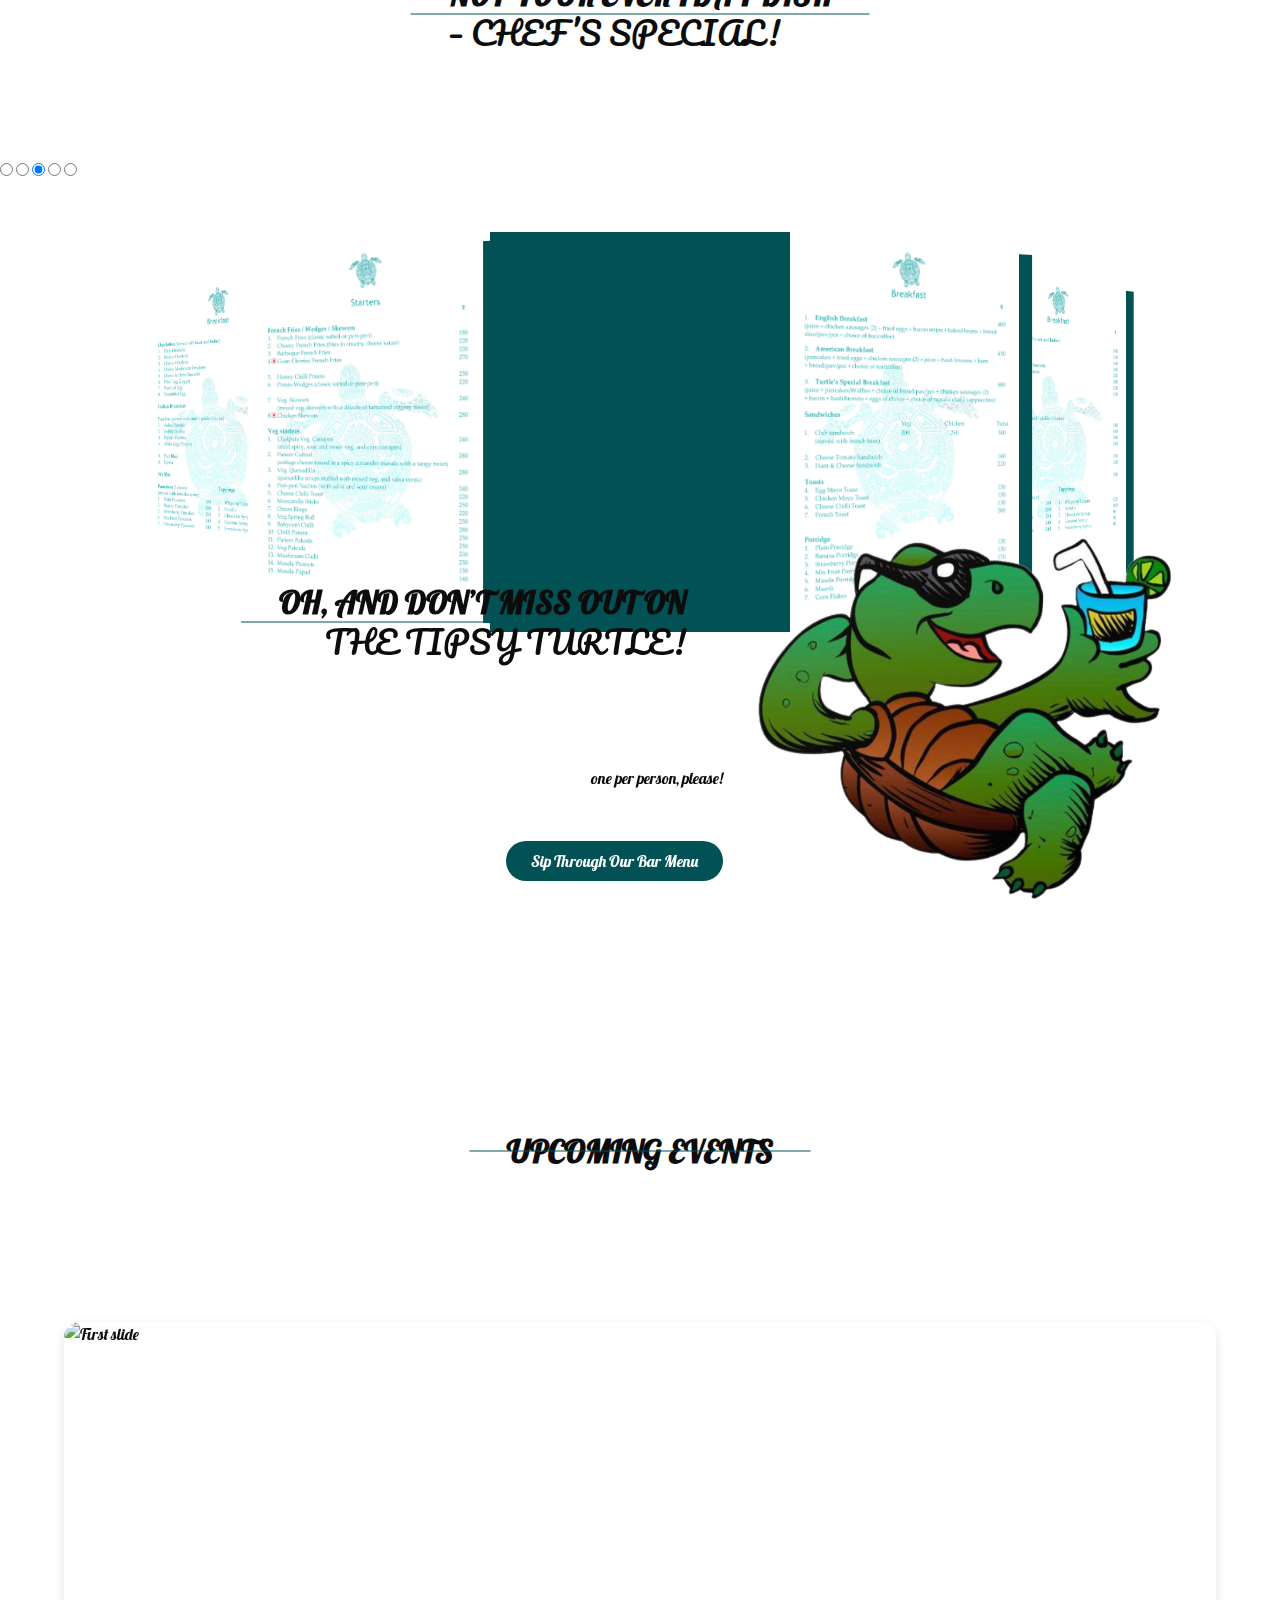
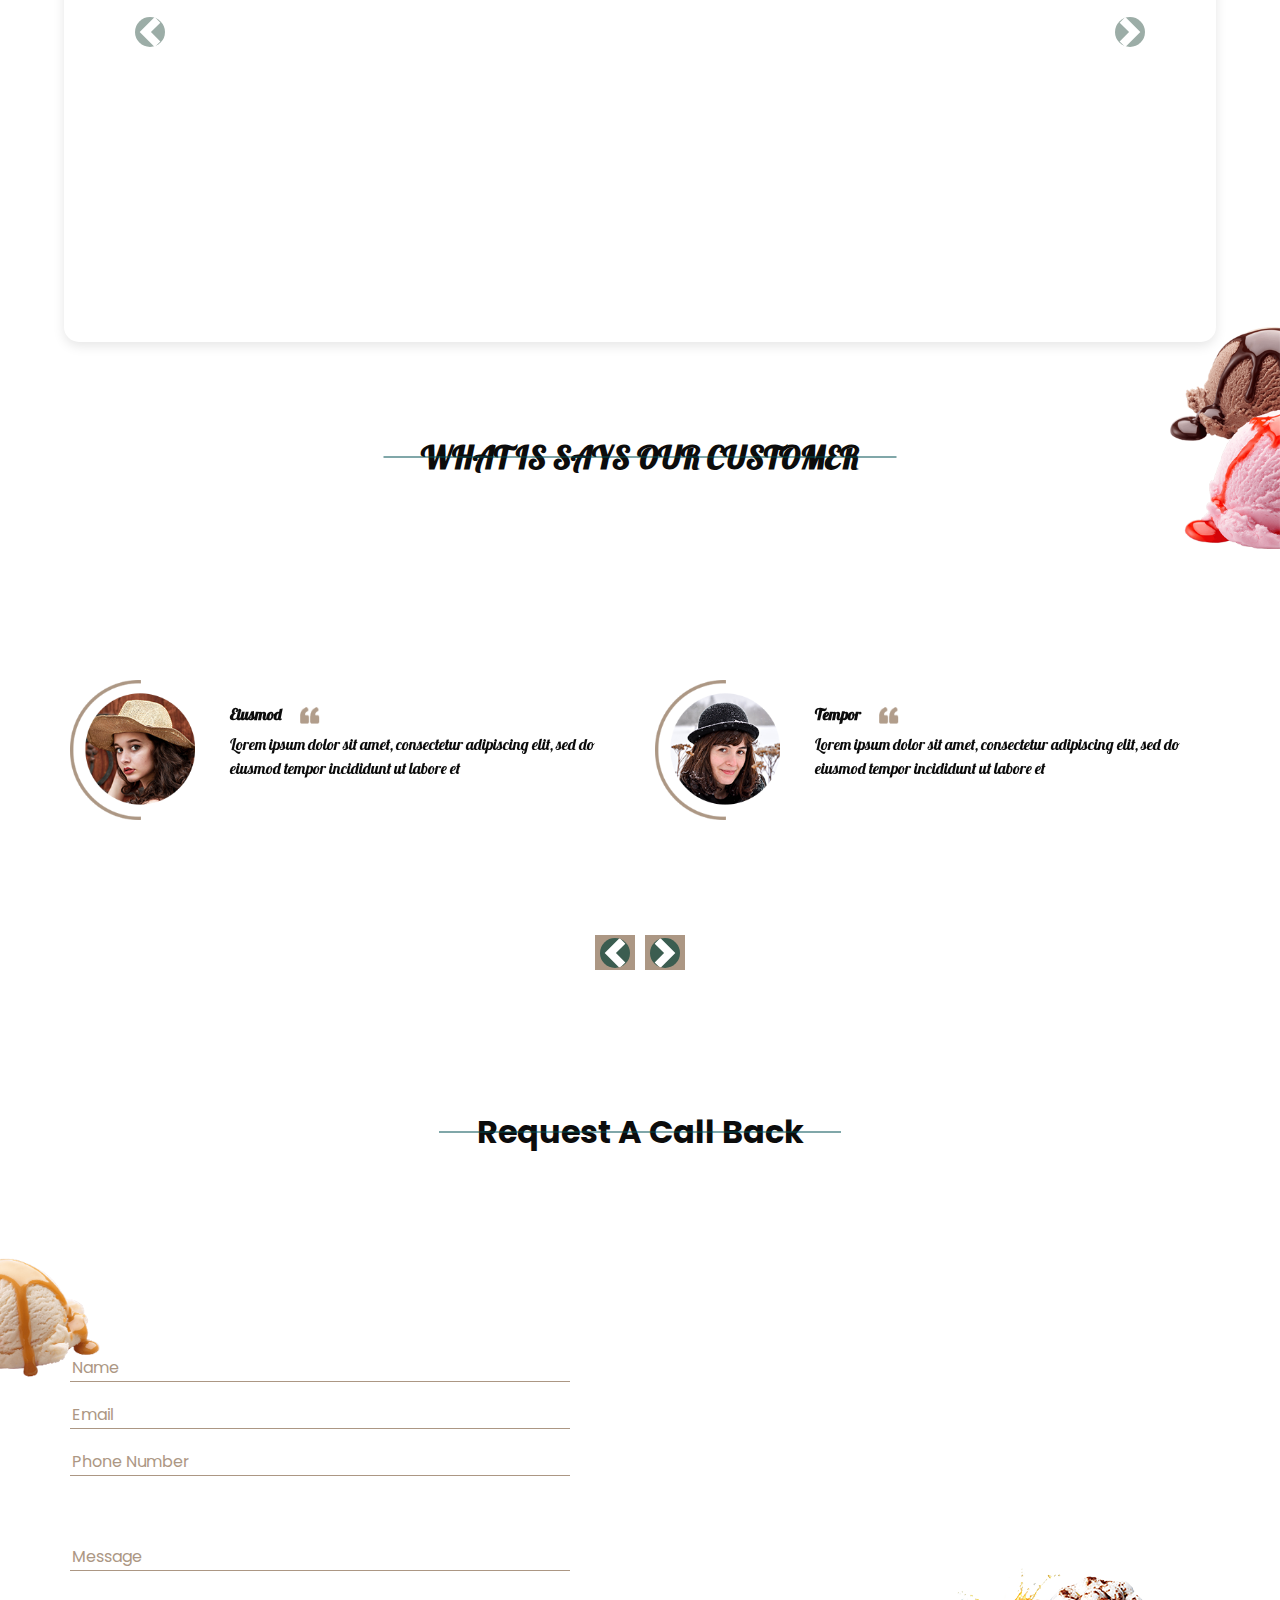
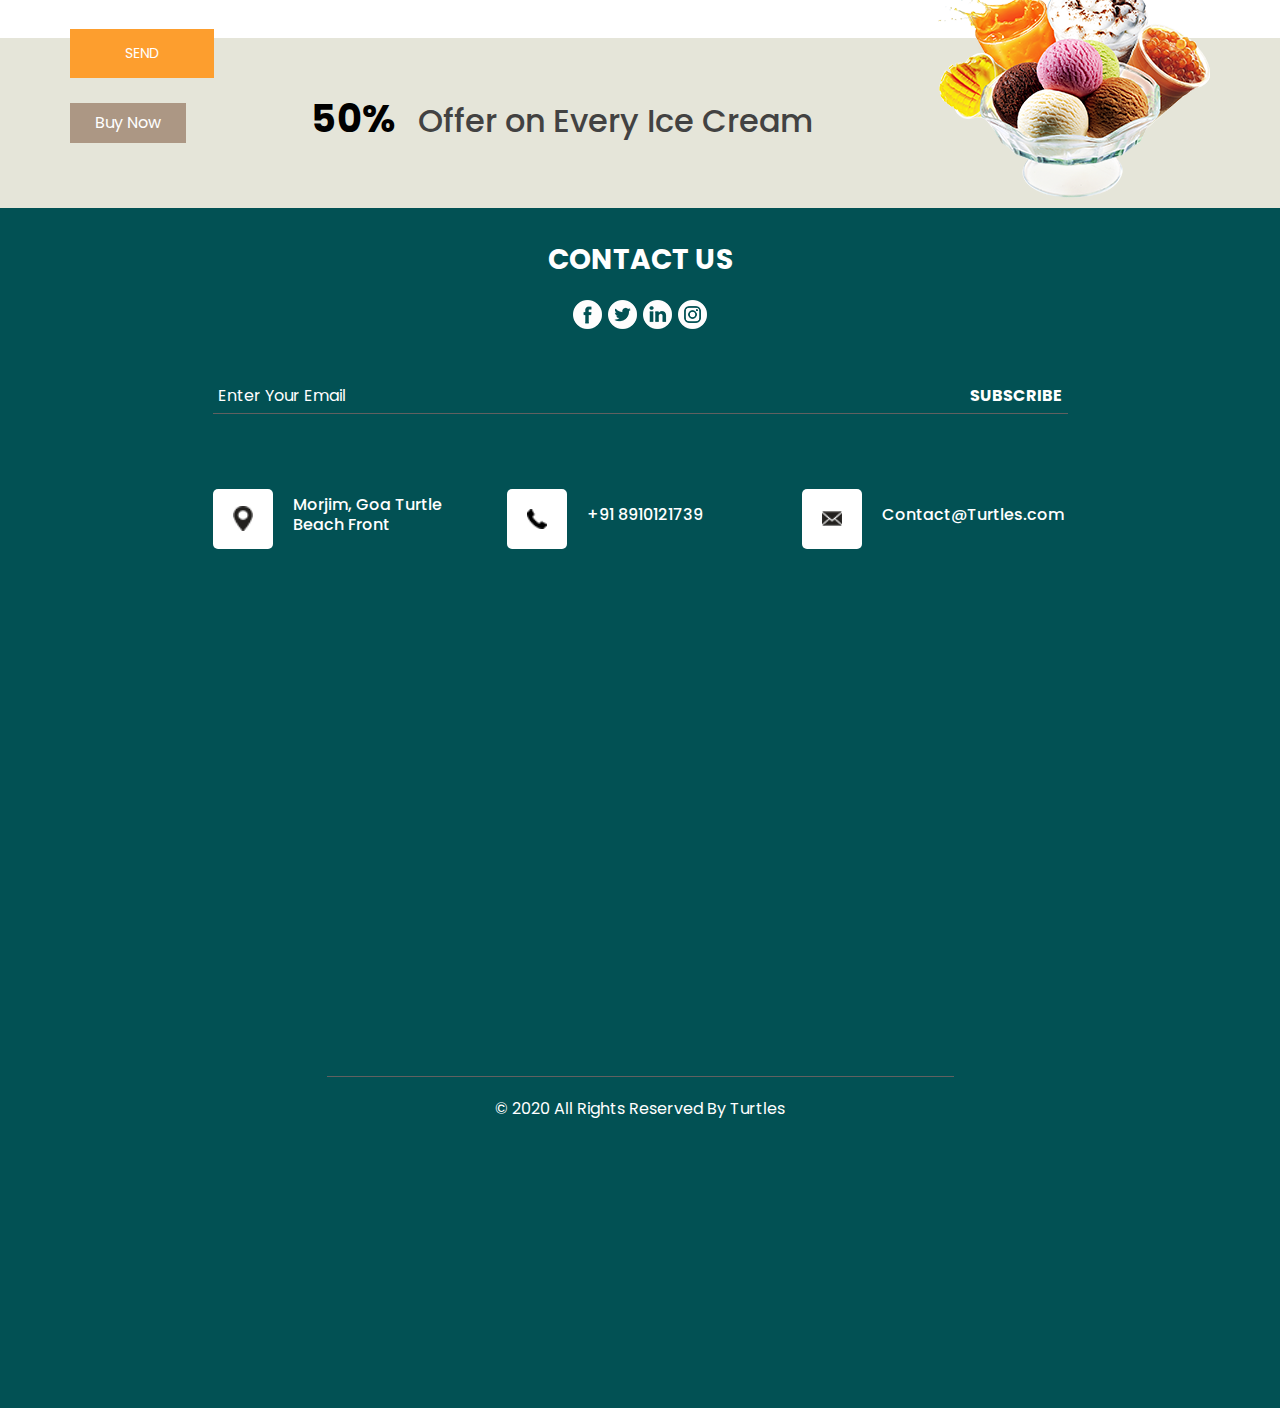
==== commit 9fb8d07c: "update: rename page from services.html to menu.html" ====
--- a/index.html
+++ b/index.html
@@ -26,7 +26,7 @@
             href="https://cdn.jsdelivr.net/npm/bootstrap@5.3.0-alpha1/dist/css/bootstrap.min.css"
             rel="stylesheet"
         />
-
+        <link rel="stylesheet" href="css/index.css">
         <!-- bootstrap core css -->
         <link rel="stylesheet" type="text/css" href="css/bootstrap.css" />
         <link rel="preconnect" href="https://fonts.googleapis.com" />
@@ -102,7 +102,7 @@
                                         <a
                                             class="nav-link"
                                             style="color: whitesmoke"
-                                            href="services.html"
+                                            href="menu.html"
                                             >Services
                                         </a>
                                     </li>
@@ -110,7 +110,7 @@
                                         <a
                                             class="nav-link"
                                             style="color: whitesmoke"
-                                            href="blog.html"
+                                            href="events.html"
                                             >Events</a
                                         >
                                     </li>
@@ -482,244 +482,30 @@
             </div>
 
             <!-- Carousel Section -->
-            <div
-                id="iceCreamCarousel"
-                class="carousel slide"
-                data-bs-ride="carousel"
-            >
-                <div class="carousel-inner">
-                    <div class="carousel-item active">
-                        <div class="row">
-                            <div class="col-lg-2 col-md-4 col-6">
-                                <div class="box text-center">
-                                    <div class="img-box">
-                                        <img
-                                            src="images/99.jpg"
-                                            alt="Coffee Ice Cream"
-                                            class="d-block w-50 rounded-circle"
-                                            style="
-                                                object-fit: cover;
-                                                border: 5px solid #025154;
-                                                box-shadow: 0 4px 8px
-                                                    rgba(0, 0, 0, 0.3);
-                                            "
-                                        />
-                                    </div>
-                                    <div class="detail-box">
-                                        <h5 style="color: #025154">
-                                            Coffee Ice Cream
-                                        </h5>
-                                    </div>
-                                </div>
-                            </div>
-                            <div class="col-lg-2 col-md-4 col-6">
-                                <div class="box text-center">
-                                    <div class="img-box">
-                                        <img
-                                            src="images/99.jpg"
-                                            alt="Coffee Ice Cream"
-                                            class="d-block w-50 rounded-circle"
-                                            style="
-                                                object-fit: cover;
-                                                border: 5px solid #025154;
-                                                box-shadow: 0 4px 8px
-                                                    rgba(0, 0, 0, 0.3);
-                                            "
-                                        />
-                                    </div>
-                                    <div class="detail-box">
-                                        <h5 style="color: #025154">
-                                            Mix Ice Cream
-                                        </h5>
-                                    </div>
-                                </div>
-                            </div>
-                            <div class="col-lg-2 col-md-4 col-6">
-                                <div class="box text-center">
-                                    <div class="img-box">
-                                        <img
-                                            src="images/99.jpg"
-                                            alt="Coffee Ice Cream"
-                                            class="d-block w-50 rounded-circle"
-                                            style="
-                                                object-fit: cover;
-                                                border: 5px solid #025154;
-                                                box-shadow: 0 4px 8px
-                                                    rgba(0, 0, 0, 0.3);
-                                            "
-                                        />
-                                    </div>
-                                    <div class="detail-box">
-                                        <h5 style="color: #025154">
-                                            Fruit Ice Cream
-                                        </h5>
-                                    </div>
-                                </div>
-                            </div>
-                            <div class="col-lg-2 col-md-4 col-6">
-                                <div class="box text-center">
-                                    <div class="img-box">
-                                        <img
-                                            src="images/99.jpg"
-                                            alt="Coffee Ice Cream"
-                                            class="d-block w-50 rounded-circle"
-                                            style="
-                                                object-fit: cover;
-                                                border: 5px solid #025154;
-                                                box-shadow: 0 4px 8px
-                                                    rgba(0, 0, 0, 0.3);
-                                            "
-                                        />
-                                    </div>
-                                    <div class="detail-box">
-                                        <h5 style="color: #025154">
-                                            Chocolate Ice Cream
-                                        </h5>
-                                    </div>
-                                </div>
-                            </div>
-                            <div class="col-lg-2 col-md-4 col-6">
-                                <div class="box text-center">
-                                    <div class="img-box">
-                                        <img
-                                            src="images/99.jpg"
-                                            alt="Coffee Ice Cream"
-                                            class="d-block w-50 rounded-circle"
-                                            style="
-                                                object-fit: cover;
-                                                border: 5px solid #025154;
-                                                box-shadow: 0 4px 8px
-                                                    rgba(0, 0, 0, 0.3);
-                                            "
-                                        />
-                                    </div>
-                                    <div class="detail-box">
-                                        <h5 style="color: #025154">
-                                            Vanilla Ice Cream
-                                        </h5>
-                                    </div>
-                                </div>
-                            </div>
-                        </div>
-                    </div>
-
-                    <!-- Additional Slides -->
-                    <div class="carousel-item">
-                        <div class="row">
-                            <div class="col-lg-2 col-md-4 col-6">
-                                <div class="box text-center">
-                                    <div class="img-box">
-                                        <img
-                                            src="images/99.jpg"
-                                            alt="Coffee Ice Cream"
-                                            class="d-block w-50 rounded-circle"
-                                            style="
-                                                object-fit: cover;
-                                                border: 5px solid #025154;
-                                                box-shadow: 0 4px 8px
-                                                    rgba(0, 0, 0, 0.3);
-                                            "
-                                        />
-                                    </div>
-                                    <div class="detail-box">
-                                        <h5 style="color: #025154">
-                                            Strawberry Ice Cream
-                                        </h5>
-                                    </div>
-                                </div>
-                            </div>
-                            <div class="col-lg-2 col-md-4 col-6">
-                                <div class="box text-center">
-                                    <div class="img-box">
-                                        <img
-                                            src="images/99.jpg"
-                                            alt="Coffee Ice Cream"
-                                            class="d-block w-50 rounded-circle"
-                                            style="
-                                                object-fit: cover;
-                                                border: 5px solid #025154;
-                                                box-shadow: 0 4px 8px
-                                                    rgba(0, 0, 0, 0.3);
-                                            "
-                                        />
-                                    </div>
-                                    <div class="detail-box">
-                                        <h5 style="color: #025154">
-                                            Mango Ice Cream
-                                        </h5>
-                                    </div>
-                                </div>
-                            </div>
-                            <div class="col-lg-2 col-md-4 col-6">
-                                <div class="box text-center">
-                                    <div class="img-box">
-                                        <img
-                                            src="images/99.jpg"
-                                            alt="Coffee Ice Cream"
-                                            class="d-block w-50 rounded-circle"
-                                            style="
-                                                object-fit: cover;
-                                                border: 5px solid #025154;
-                                                box-shadow: 0 4px 8px
-                                                    rgba(0, 0, 0, 0.3);
-                                            "
-                                        />
-                                    </div>
-                                    <div class="detail-box">
-                                        <h5 style="color: #025154">
-                                            Mango Ice Cream
-                                        </h5>
-                                    </div>
-                                </div>
-                            </div>
-                            <div class="col-lg-2 col-md-4 col-6">
-                                <div class="box text-center">
-                                    <div class="img-box">
-                                        <img
-                                            src="images/99.jpg"
-                                            alt="Coffee Ice Cream"
-                                            class="d-block w-50 rounded-circle"
-                                            style="
-                                                object-fit: cover;
-                                                border: 5px solid #025154;
-                                                box-shadow: 0 4px 8px
-                                                    rgba(0, 0, 0, 0.3);
-                                            "
-                                        />
-                                    </div>
-                                    <div class="detail-box">
-                                        <h5 style="color: #025154">
-                                            Mango Ice Cream
-                                        </h5>
-                                    </div>
-                                </div>
-                            </div>
-                            <div class="col-lg-2 col-md-4 col-6">
-                                <div class="box text-center">
-                                    <div class="img-box">
-                                        <img
-                                            src="images/99.jpg"
-                                            alt="Coffee Ice Cream"
-                                            class="d-block w-50 rounded-circle"
-                                            style="
-                                                object-fit: cover;
-                                                border: 5px solid #025154;
-                                                box-shadow: 0 4px 8px
-                                                    rgba(0, 0, 0, 0.3);
-                                            "
-                                        />
-                                    </div>
-                                    <div class="detail-box">
-                                        <h5 style="color: #025154">
-                                            Mango Ice Cream
-                                        </h5>
-                                    </div>
-                                </div>
-                            </div>
-                            <!-- Additional items can be added similarly -->
-                        </div>
-                    </div>
-                </div>
+            <section id="carousel_li">
+                <input type="radio" name="position"  />
+                <input type="radio" name="position" />
+                <input type="radio" name="position" checked/>
+                <input type="radio" name="position" />
+                <input type="radio" name="position" />
+                <main id="carousel">
+                  <div class="carousel_li_item">
+                    <img src="/images/menu/5.png" alt="">
+                  </div>
+                  <div class="carousel_li_item">
+                    <img src="/images/menu/6.png" alt="">
+                  </div>
+                  <div class="carousel_li_item">
+                    <img src="/images/menu/1.png" alt="">
+                  </div>
+                  <div class="carousel_li_item">
+                    <img src="/images/menu/4.png" alt="">
+                  </div>
+                  <div class="carousel_li_item">
+                    <img src="/images/menu/5.png" alt="">
+                  </div>
+                  <main>
+            </section>
 
                 <!-- Carousel Controls -->
                 <a
--- a/css/index.css
+++ b/css/index.css
@@ -0,0 +1,105 @@
+section{
+    height: 600px;
+    margin: 0;
+    display: grid;
+    grid-template-rows: 500px 100px;
+    grid-template-columns: 1fr 30px 30px 30px 30px 30px 1fr;
+    align-items: center;
+    justify-items: center;
+  }
+  
+  main#carousel {
+    grid-row: 1 / 2;
+    grid-column: 1 / 8;
+    width: 100vw;
+    height: 500px;
+    display: flex;
+    align-items: center;
+    justify-content: center;
+    overflow: hidden;
+    transform-style: preserve-3d;
+    perspective: 600px;
+    --items: 5;
+    --middle: 3;
+    --position: 1;
+    pointer-events: none;
+  }
+  
+  .carousel_li_item {
+    position: absolute;
+    width: 300px;
+    height: 400px;
+    background-color: #025154;
+    --r: calc(var(--position) - var(--offset));
+    --abs: max(calc(var(--r) * -1), var(--r));
+    transition: all 0.25s linear;
+    transform: rotateY(calc(-10deg * var(--r)))
+      translateX(calc(-300px * var(--r)));
+    z-index: calc((var(--position) - var(--abs)));
+  }
+  
+  .carousel_li_item:nth-of-type(1) {
+    --offset: 1;
+    background-color: #025154;
+  }
+  .carousel_li_item:nth-of-type(2) {
+    --offset: 2;
+    background-color: #025154;
+  }
+  .carousel_li_item:nth-of-type(3) {
+    --offset: 3;
+    background-color: #025154;
+  }
+  .carousel_li_item:nth-of-type(4) {
+    --offset: 4;
+    background-color: #025154;
+  }
+  .carousel_li_item:nth-of-type(5) {
+    --offset: 5;
+    background-color: #025154;
+  }
+  
+  input:nth-of-type(1) {
+    grid-column: 2 / 3;
+    grid-row: 2 / 3;
+  }
+  input:nth-of-type(1):checked ~ main#carousel {
+    --position: 1;
+  }
+  
+  input:nth-of-type(2) {
+    grid-column: 3 / 4;
+    grid-row: 2 / 3;
+  }
+  input:nth-of-type(2):checked ~ main#carousel {
+    --position: 2;
+  }
+  
+  input:nth-of-type(3) {
+    grid-column: 4 /5;
+    grid-row: 2 / 3;
+  }
+  input:nth-of-type(3):checked ~ main#carousel {
+    --position: 3;
+  }
+  
+  input:nth-of-type(4) {
+    grid-column: 5 / 6;
+    grid-row: 2 / 3;
+  }
+  input:nth-of-type(4):checked ~ main#carousel {
+    --position: 4;
+  }
+  
+  input:nth-of-type(5) {
+    grid-column: 6 / 7;
+    grid-row: 2 / 3;
+  }
+  input:nth-of-type(5):checked ~ main#carousel {
+    --position: 5;
+  }
+  
+  img{
+    height: 100%;
+    margin: auto;
+  }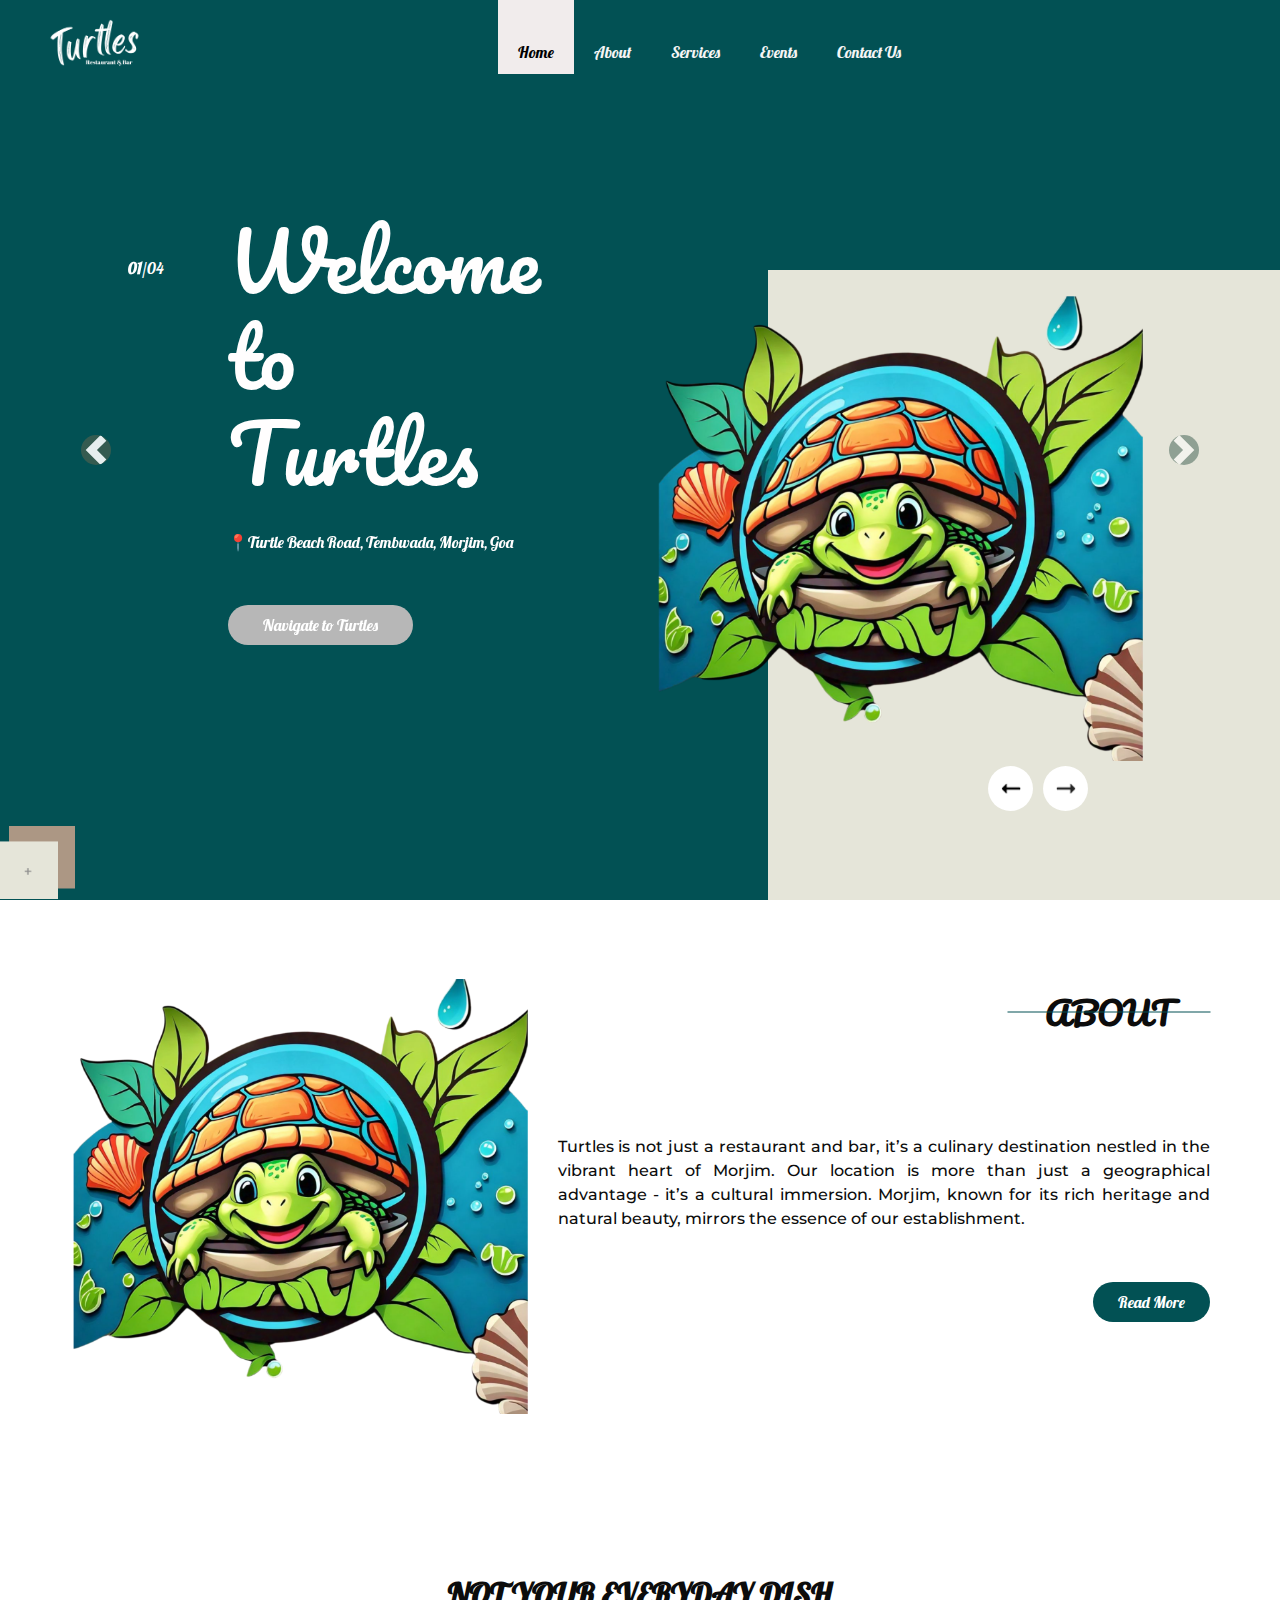
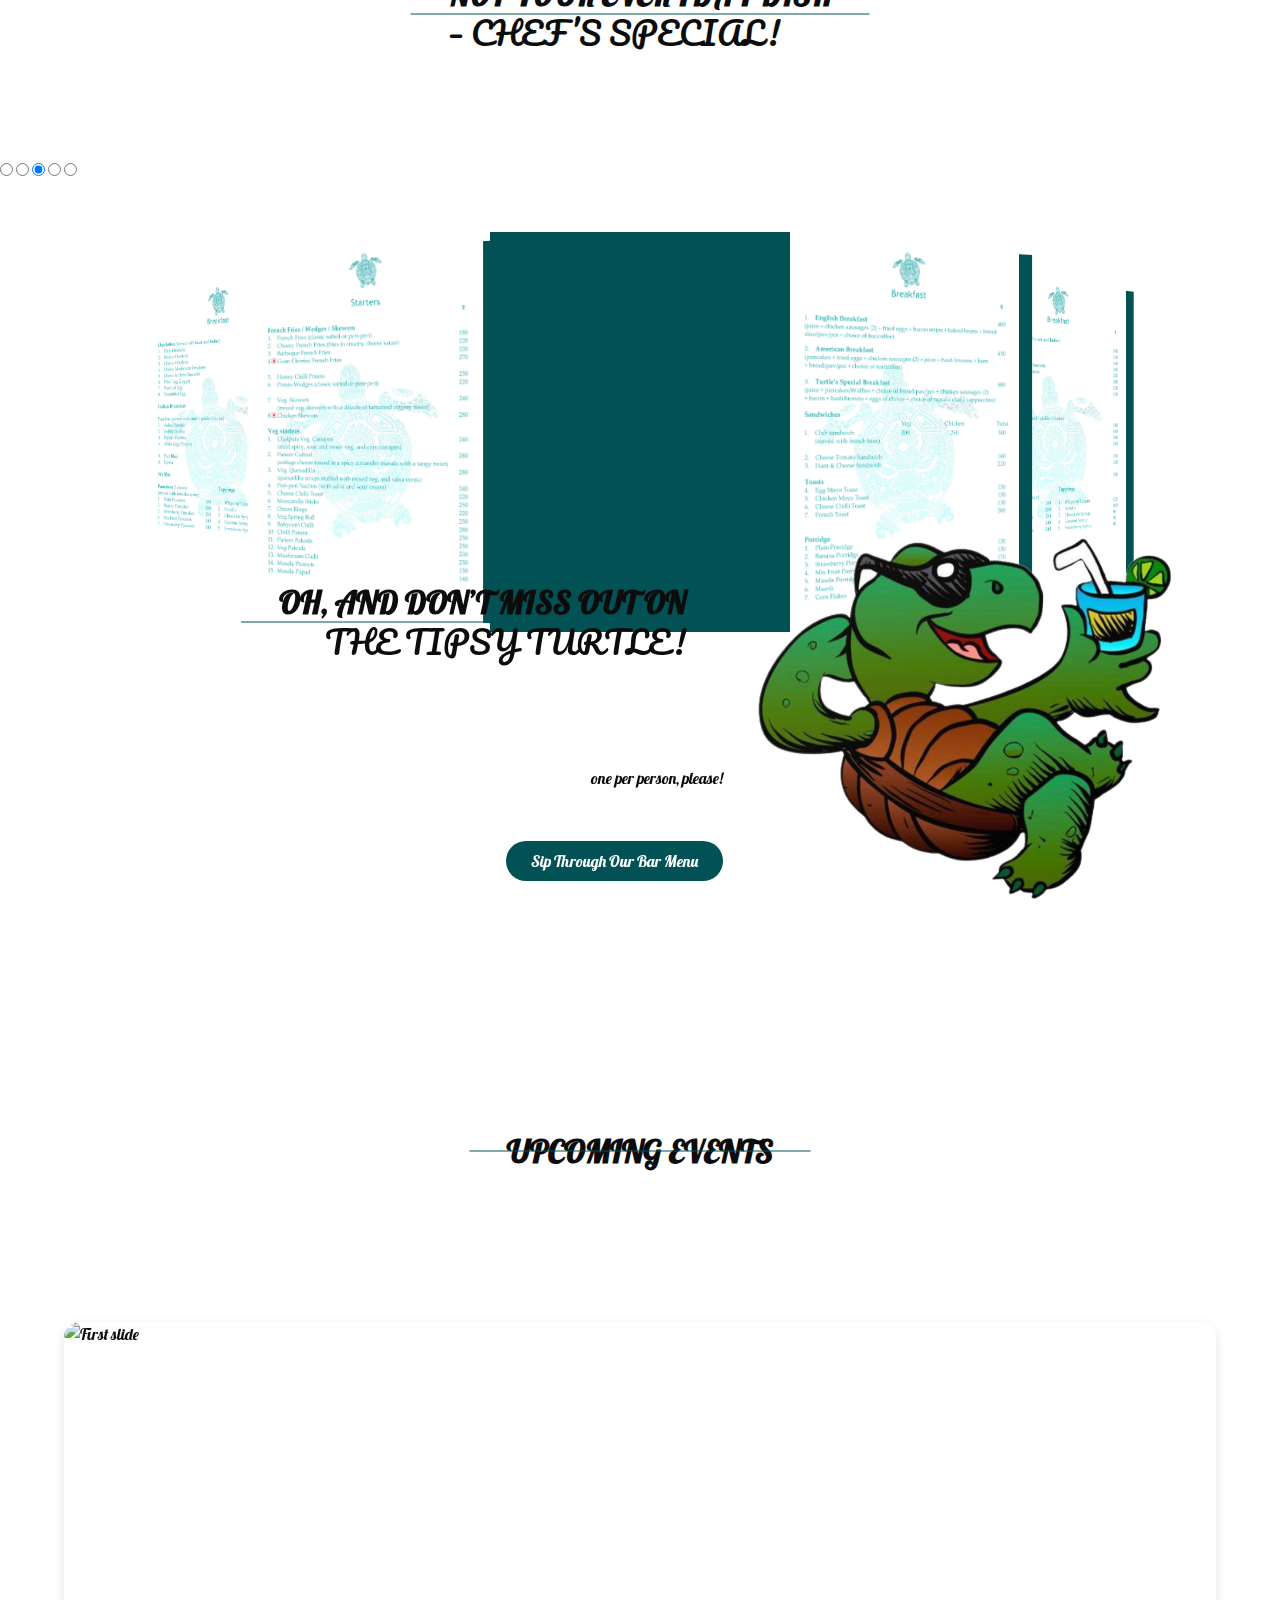
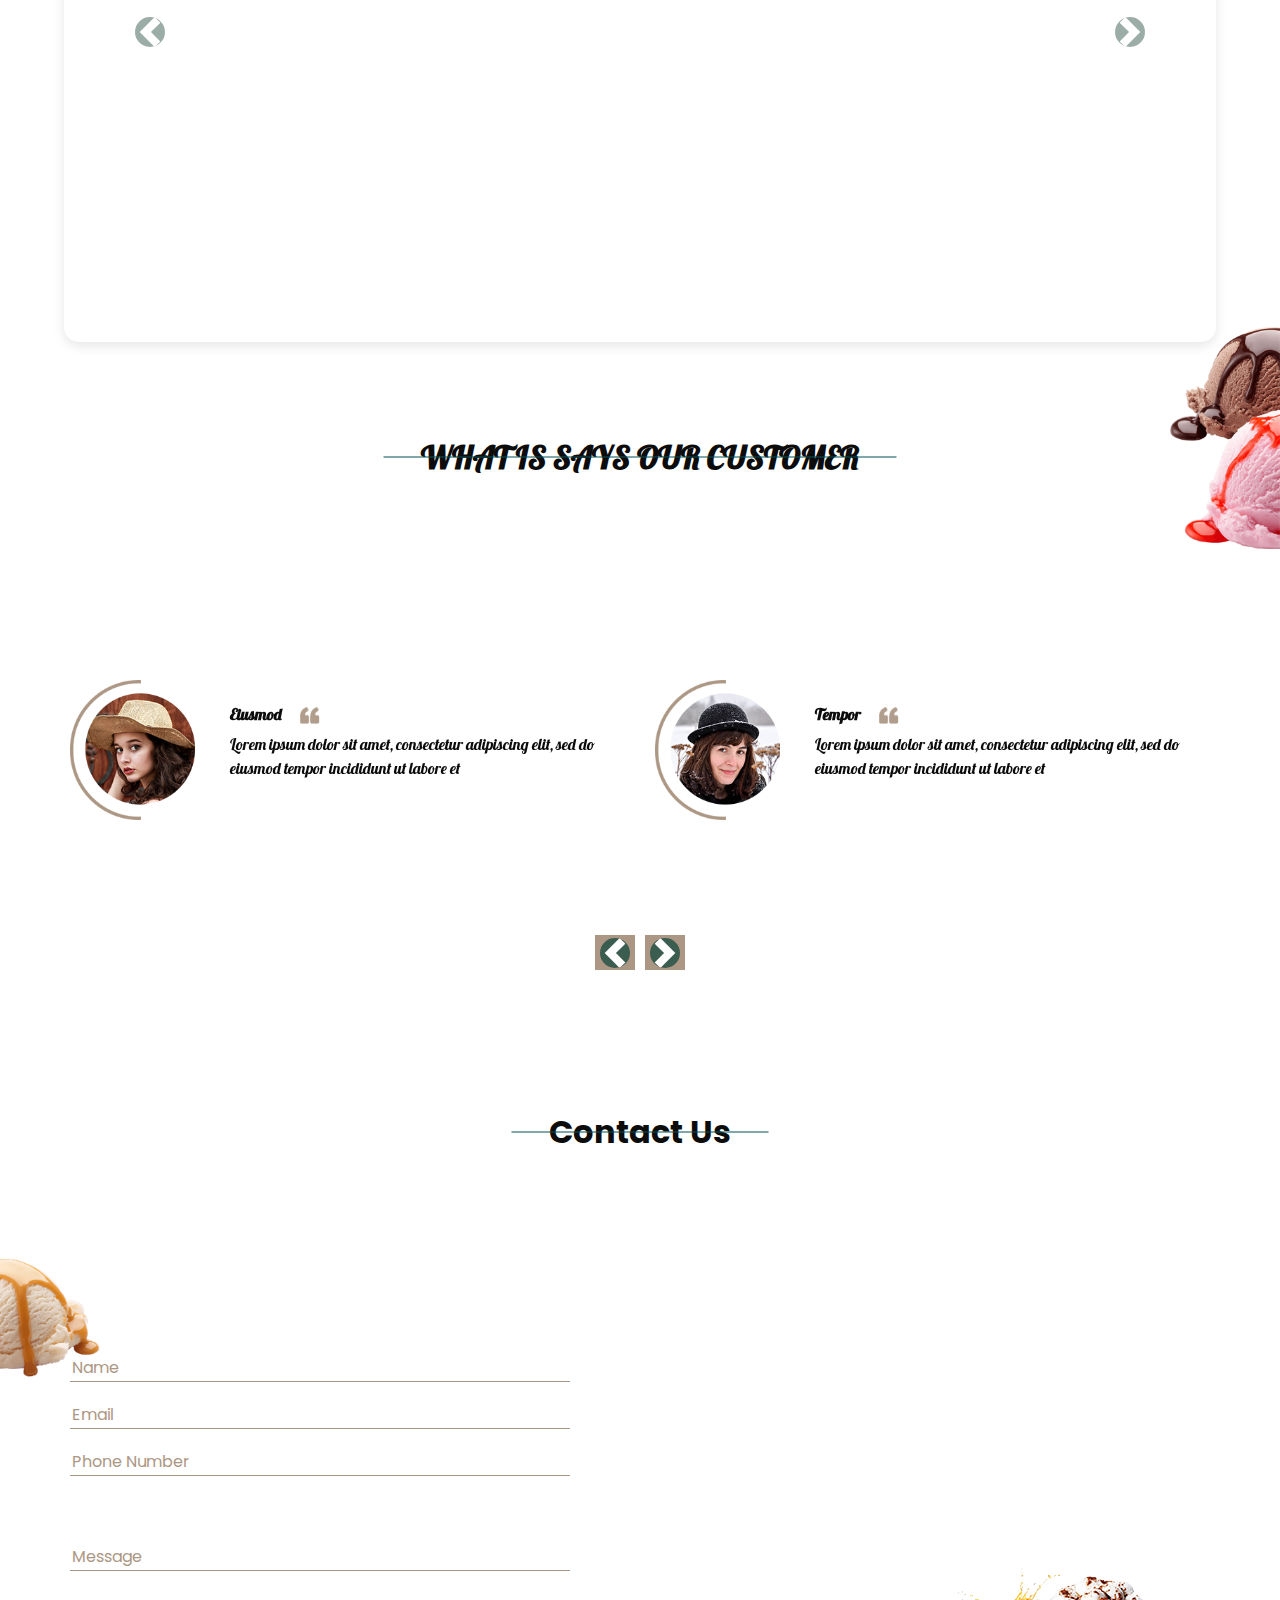
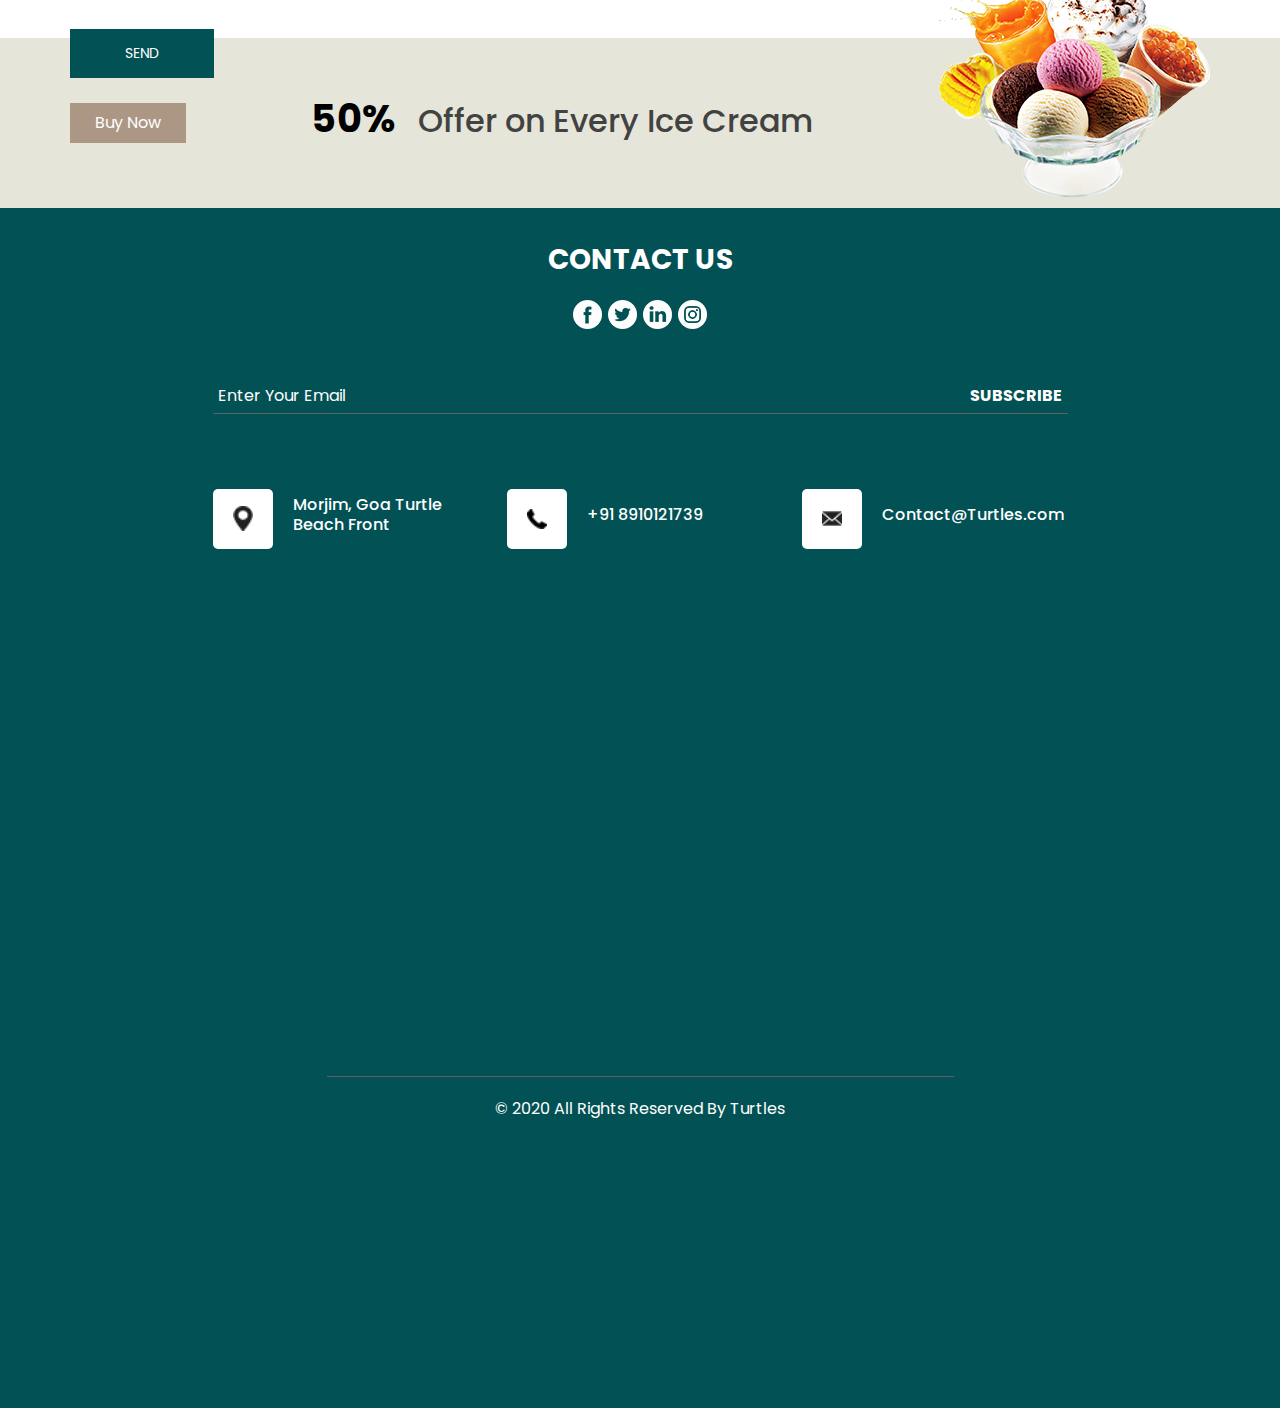
==== commit bce54308: "update: home page" ====
--- a/index.html
+++ b/index.html
@@ -1,77 +1,54 @@
 <!DOCTYPE html>
 <html>
-    <head>
-        <!-- Basic -->
-        <meta charset="utf-8" />
-        <meta http-equiv="X-UA-Compatible" content="IE=edge" />
-        <!-- Mobile Metas -->
-        <meta
-            name="viewport"
-            content="width=device-width, initial-scale=1, shrink-to-fit=no"
-        />
-        <!-- Site Metas -->
-        <meta name="keywords" content="" />
-        <meta name="description" content="" />
-        <meta name="author" content="" />
-
-        <title>Turtles</title>
-
-        <!-- slider stylesheet -->
-        <link
-            rel="stylesheet"
-            type="text/css"
-            href="https://cdnjs.cloudflare.com/ajax/libs/OwlCarousel2/2.1.3/assets/owl.carousel.min.css"
-        />
-        <link
-            href="https://cdn.jsdelivr.net/npm/bootstrap@5.3.0-alpha1/dist/css/bootstrap.min.css"
-            rel="stylesheet"
-        />
+
+<head>
+    <!-- Basic -->
+    <meta charset="utf-8" />
+    <meta http-equiv="X-UA-Compatible" content="IE=edge" />
+    <!-- Mobile Metas -->
+    <meta name="viewport" content="width=device-width, initial-scale=1, shrink-to-fit=no" />
+    <!-- Site Metas -->
+    <meta name="keywords" content="" />
+    <meta name="description" content="" />
+    <meta name="author" content="" />
+
+    <title>Turtles</title>
+
+    <!-- slider stylesheet -->
+    <link rel="stylesheet" type="text/css"
+        href="https://cdnjs.cloudflare.com/ajax/libs/OwlCarousel2/2.1.3/assets/owl.carousel.min.css" />
+    <link href="https://cdn.jsdelivr.net/npm/bootstrap@5.3.0-alpha1/dist/css/bootstrap.min.css" rel="stylesheet" />
         <link rel="stylesheet" href="css/index.css">
-        <!-- bootstrap core css -->
-        <link rel="stylesheet" type="text/css" href="css/bootstrap.css" />
-        <link rel="preconnect" href="https://fonts.googleapis.com" />
-        <link rel="preconnect" href="https://fonts.gstatic.com" crossorigin />
-        <link
-            href="https://fonts.googleapis.com/css2?family=Pacifico&display=swap"
-            rel="stylesheet"
-        />
-        <!-- fonts style -->
-        <link
-            href="https://fonts.googleapis.com/css?family=Poppins:400,700|Raleway:400,500,700&display=swap"
-            rel="stylesheet"
-        />
-        <!-- Custom styles for this template -->
-        <link href="css/style.css" rel="stylesheet" />
-        <!-- responsive style -->
-        <link href="css/responsive.css" rel="stylesheet" />
-    </head>
-
-    <body>
-        <div class="hero_area">
-            <!-- header section strats -->
-            <header class="header_section">
-                <div class="container-fluid">
-                    <nav class="navbar navbar-expand-lg custom_nav-container">
+    <!-- bootstrap core css -->
+    <link rel="stylesheet" type="text/css" href="css/bootstrap.css" />
+    <link rel="preconnect" href="https://fonts.googleapis.com" />
+    <link rel="preconnect" href="https://fonts.gstatic.com" crossorigin />
+    <link href="https://fonts.googleapis.com/css2?family=Pacifico&display=swap" rel="stylesheet" />
+    <!-- fonts style -->
+    <link href="https://fonts.googleapis.com/css?family=Poppins:400,700|Raleway:400,500,700&display=swap"
+        rel="stylesheet" />
+    <!-- Custom styles for this template -->
+    <link href="css/style.css" rel="stylesheet" />
+    <!-- responsive style -->
+    <link href="css/responsive.css" rel="stylesheet" />
+</head>
+
+<body>
+    <div class="hero_area">
+        <!-- header section strats -->
+        <header class="header_section">
+            <div class="container-fluid">
+                <nav class="navbar navbar-expand-lg custom_nav-container">
+                    <a class="navbar-brand" href="index.html">
                         <a class="navbar-brand" href="index.html">
-                            <a class="navbar-brand" href="index.html">
-                                <img
-                                    src="./images/logo .png"
-                                    alt="Logo"
-                                    style="height: 50px"
-                                />
-                            </a>
+                            <img src="./images/logo .png" alt="Logo" style="height: 50px" />
                         </a>
-                        <button
-                            class="navbar-toggler"
-                            type="button"
-                            data-toggle="collapse"
-                            data-target="#navbarSupportedContent"
-                            aria-controls="navbarSupportedContent"
-                            aria-expanded="false"
-                            aria-label="Toggle navigation"
-                        >
-                            <span class="navbar-toggler-icon"></span>
-                        </button>
+                    </a>
+                    <button class="navbar-toggler" type="button" data-toggle="collapse"
+                        data-target="#navbarSupportedContent" aria-controls="navbarSupportedContent"
+                        aria-expanded="false" aria-label="Toggle navigation">
+                        <span class="navbar-toggler-icon"></span>
+                    </button>
 
                         <div
                             class="collapse navbar-collapse"
@@ -135,226 +112,163 @@
                     <img src="images/btn-img.png" alt="" />
                 </a>
 
-                <div
-                    id="carouselExampleIndicators"
-                    class="carousel slide"
-                    data-ride="carousel"
-                >
-                    <div class="slider_number-container">
-                        <ol class="carousel-indicators">
-                            <li
-                                data-target="#carouselExampleIndicators"
-                                data-slide-to="0"
-                                class="active"
-                            >
-                                01
-                            </li>
-                            <li
-                                data-target="#carouselExampleIndicators"
-                                data-slide-to="1"
-                            >
-                                02
-                            </li>
-                            <li
-                                data-target="#carouselExampleIndicators"
-                                data-slide-to="2"
-                            >
-                                03
-                            </li>
-                            <li
-                                data-target="#carouselExampleIndicators"
-                                data-slide-to="3"
-                            >
-                                04
-                            </li>
-                        </ol>
-                        <div class="number-box">
-                            <span> /04 </span>
-                        </div>
-                    </div>
-
-                    <div class="carousel-inner">
-                        <div class="carousel-item active">
-                            <div class="container-fluid">
-                                <div class="row">
-                                    <div
-                                        class="col-lg-4 offset-lg-2 col-md-5 offset-md-1"
-                                    >
-                                        <div class="detail_box">
-                                            <h1 class="pacifico-regular">
-                                                Welcome <br />
-                                                to<br />
-                                                Turtles
-                                            </h1>
-                                            <p>
-                                                📍Turtle Beach Road, Tembwada,
-                                                Morjim, Goa
-                                            </p>
-                                            <div>
-                                                <a
-                                                    style="
+            <div id="carouselExampleIndicators" class="carousel slide" data-ride="carousel">
+                <div class="slider_number-container">
+                    <ol class="carousel-indicators">
+                        <li data-target="#carouselExampleIndicators" data-slide-to="0" class="active">
+                            01
+                        </li>
+                        <li data-target="#carouselExampleIndicators" data-slide-to="1">
+                            02
+                        </li>
+                        <li data-target="#carouselExampleIndicators" data-slide-to="2">
+                            03
+                        </li>
+                        <li data-target="#carouselExampleIndicators" data-slide-to="3">
+                            04
+                        </li>
+                    </ol>
+                    <div class="number-box">
+                        <span> /04 </span>
+                    </div>
+                </div>
+
+                <div class="carousel-inner">
+                    <div class="carousel-item active">
+                        <div class="container-fluid">
+                            <div class="row">
+                                <div class="col-lg-4 offset-lg-2 col-md-5 offset-md-1">
+                                    <div class="detail_box">
+                                        <h1 class="pacifico-regular">
+                                            Welcome <br />
+                                            to<br />
+                                            Turtles
+                                        </h1>
+                                        <p>
+                                            📍Turtle Beach Road, Tembwada,
+                                            Morjim, Goa
+                                        </p>
+                                        <div>
+                                            <a style="
                                                         border-radius: 20px;
                                                         background-color: #b7b7b7;
-                                                    "
-                                                    href=""
-                                                    >Navigate to Turtles</a
-                                                >
-                                            </div>
+                                                    " href="">Navigate to Turtles</a>
                                         </div>
                                     </div>
-                                    <div class="col-md-6">
-                                        <div class="img-box">
-                                            <img
-                                                src="images/slider-img.png"
-                                                alt=""
-                                            />
-                                        </div>
-                                    </div>
-                                </div>
-                            </div>
-                        </div>
-                        <div class="carousel-item">
-                            <div class="container-fluid">
-                                <div class="row">
-                                    <div
-                                        class="col-lg-4 offset-lg-2 col-md-5 offset-md-1"
-                                    >
-                                        <div class="detail_box">
-                                            <h1 class="pacifico-regular">
-                                                Chef <br />
-                                                Special !<br />
-                                            </h1>
-                                            <p>Not Your Everyday Dish</p>
-                                            <div>
-                                                <a
-                                                    style="
+                                </div>
+                                <div class="col-md-6">
+                                    <div class="img-box">
+                                        <img src="images/slider-img.png" alt="" />
+                                    </div>
+                                </div>
+                            </div>
+                        </div>
+                    </div>
+                    <div class="carousel-item">
+                        <div class="container-fluid">
+                            <div class="row">
+                                <div class="col-lg-4 offset-lg-2 col-md-5 offset-md-1">
+                                    <div class="detail_box">
+                                        <h1 class="pacifico-regular">
+                                            Chef <br />
+                                            Special !<br />
+                                        </h1>
+                                        <p>Not Your Everyday Dish</p>
+                                        <div>
+                                            <a style="
                                                         border-radius: 20px;
                                                         background-color: #b7b7b7;
-                                                    "
-                                                    href=""
-                                                    >Check Out Our Full Menu</a
-                                                >
-                                            </div>
+                                                    " href="images/menu/Turtles_MENU.pdf" download><button style="outline: none; border: none; background-color: #025154; width: 20vw; height: 8vh; border-radius: 3px; box-shadow:3px 3px 3px 3px #02585be3;">Download our menu</button></a>
                                         </div>
                                     </div>
-                                    <div class="col-md-6">
-                                        <div class="img-box">
-                                            <img
-                                                src="images/slider-img.png"
-                                                alt=""
-                                            />
-                                        </div>
-                                    </div>
-                                </div>
-                            </div>
-                        </div>
-                        <div class="carousel-item">
-                            <div class="container-fluid">
-                                <div class="row">
-                                    <div
-                                        class="col-lg-4 offset-lg-2 col-md-5 offset-md-1"
-                                    >
-                                        <div class="detail_box">
-                                            <h1 class="pacifico-regular">
-                                                The <br />
-                                                Trispy <br />
-                                                Turttle
-                                            </h1>
-                                            <p>
-                                                Oh, and don’t miss out on The
-                                                Tipsy Turtle!
-                                                <br />
-                                                one per person, please !
-                                            </p>
-                                            <div>
-                                                <a
-                                                    style="
+                                </div>
+                                <div class="col-md-6">
+                                    <div class="img-box">
+                                        <img src="images/slider-img.png" alt="" />
+                                    </div>
+                                </div>
+                            </div>
+                        </div>
+                    </div>
+                    <div class="carousel-item">
+                        <div class="container-fluid">
+                            <div class="row">
+                                <div class="col-lg-4 offset-lg-2 col-md-5 offset-md-1">
+                                    <div class="detail_box">
+                                        <h1 class="pacifico-regular">
+                                            The <br />
+                                            Trispy <br />
+                                            Turttle
+                                        </h1>
+                                        <p>
+                                            Oh, and don’t miss out on The
+                                            Tipsy Turtle!
+                                            <br />
+                                            one per person, please !
+                                        </p>
+                                        <div>
+                                            <a style="
                                                         border-radius: 20px;
                                                         background-color: #b7b7b7;
-                                                    "
-                                                    href=""
-                                                    >Sip Through Our Bar Menu</a
-                                                >
-                                            </div>
+                                                    " href="">Sip Through Our Bar Menu</a>
                                         </div>
                                     </div>
-                                    <div class="col-md-6">
-                                        <div class="img-box">
-                                            <img
-                                                src="images/slider-img.png"
-                                                alt=""
-                                            />
-                                        </div>
-                                    </div>
-                                </div>
-                            </div>
-                        </div>
-                        <div class="carousel-item">
-                            <div class="container-fluid">
-                                <div class="row">
-                                    <div
-                                        class="col-lg-4 offset-lg-2 col-md-5 offset-md-1"
-                                    >
-                                        <div class="detail_box">
-                                            <h1 class="pacifico-regular">
-                                                Upcoming <br />
-                                                Events <br />
-                                            </h1>
-                                            <p>
-                                                19th oct ,2024 <br />
-                                                Turtles After Night
-                                                <br />Progressive Techno
-                                                <br />6pm Onwards
-                                            </p>
-                                            <div>
-                                                <a
-                                                    href=""
-                                                    style="
+                                </div>
+                                <div class="col-md-6">
+                                    <div class="img-box">
+                                        <img src="images/slider-img.png" alt="" />
+                                    </div>
+                                </div>
+                            </div>
+                        </div>
+                    </div>
+                    <div class="carousel-item">
+                        <div class="container-fluid">
+                            <div class="row">
+                                <div class="col-lg-4 offset-lg-2 col-md-5 offset-md-1">
+                                    <div class="detail_box">
+                                        <h1 class="pacifico-regular">
+                                            Upcoming <br />
+                                            Events <br />
+                                        </h1>
+                                        <p>
+                                            19th oct ,2024 <br />
+                                            Turtles After Night
+                                            <br />Progressive Techno
+                                            <br />6pm Onwards
+                                        </p>
+                                        <div>
+                                            <a href="" style="
                                                         border-radius: 20px;
                                                         background-color: #b7b7b7;
-                                                    "
-                                                    >Reserve A Spot</a
-                                                >
-                                            </div>
+                                                    ">Reserve A Spot</a>
                                         </div>
                                     </div>
-                                    <div class="col-md-6">
-                                        <div class="img-box">
-                                            <img
-                                                src="images/slider-img.png"
-                                                alt=""
-                                            />
-                                        </div>
-                                    </div>
-                                </div>
-                            </div>
-                        </div>
-                    </div>
-                    <div class="carousel_btn-container">
-                        <a
-                            class="carousel-control-prev"
-                            href="#carouselExampleIndicators"
-                            role="button"
-                            data-slide="prev"
-                        >
-                            <span class="sr-only">Previous</span>
-                        </a>
-                        <a
-                            class="carousel-control-next"
-                            href="#carouselExampleIndicators"
-                            role="button"
-                            data-slide="next"
-                        >
-                            <span class="sr-only">Next</span>
-                        </a>
-                    </div>
-                </div>
-            </section>
-            <!-- end slider section -->
-        </div>
-
-        <!-- our ice cream section -->
-        <!-- <section class="our_section layout_padding">
+                                </div>
+                                <div class="col-md-6">
+                                    <div class="img-box">
+                                        <img src="images/slider-img.png" alt="" />
+                                    </div>
+                                </div>
+                            </div>
+                        </div>
+                    </div>
+                </div>
+                <div class="carousel_btn-container">
+                    <a class="carousel-control-prev" href="#carouselExampleIndicators" role="button" data-slide="prev">
+                        <span class="sr-only">Previous</span>
+                    </a>
+                    <a class="carousel-control-next" href="#carouselExampleIndicators" role="button" data-slide="next">
+                        <span class="sr-only">Next</span>
+                    </a>
+                </div>
+            </div>
+        </section>
+        <!-- end slider section -->
+    </div>
+
+    <!-- our ice cream section -->
+    <!-- <section class="our_section layout_padding">
     <div class="container">
       <div class="heading_container">
         <h2>
@@ -418,68 +332,65 @@
       </div>
     </div>
   </section> -->
-        <!-- end our ice cream section -->
-
-        <!-- about section -->
-        <section class="about_section layout_padding-bottom">
-            <div class="bg-img">
-                <!-- <img src="images/99.jpg" alt=""> -->
-            </div>
-            <div class="container">
-                <div class="about_container">
-                    <div class="row">
-                        <div class="col-lg-5 col-md-6">
-                            <div class="img-box">
-                                <img src="images/slider-img.png" alt="" />
-                            </div>
-                        </div>
-                        <div class="col-lg-7 col-md-6">
-                            <div class="detail-box">
-                                <div class="heading_container pacifico-regular">
-                                    <h2>
-                                        <span> About </span>
-                                    </h2>
-                                </div>
-                                <p class="small-text">
-                                    Turtles is not just a restaurant and bar,
-                                    it’s a culinary destination nestled in the
-                                    vibrant heart of Morjim. Our location is
-                                    more than just a geographical advantage -
-                                    it’s a cultural immersion. Morjim, known for
-                                    its rich heritage and natural beauty,
-                                    mirrors the essence of our establishment.
-                                </p>
-                                <a
-                                    style="
+    <!-- end our ice cream section -->
+
+    <!-- about section -->
+    <section class="about_section layout_padding-bottom">
+        <div class="bg-img">
+            <!-- <img src="images/99.jpg" alt=""> -->
+        </div>
+        <div class="container">
+            <div class="about_container">
+                <div class="row">
+                    <div class="col-lg-5 col-md-6">
+                        <div class="img-box">
+                            <img src="images/slider-img.png" alt="" />
+                        </div>
+                    </div>
+                    <div class="col-lg-7 col-md-6">
+                        <div class="detail-box">
+                            <div class="heading_container pacifico-regular">
+                                <h2>
+                                    <span> About </span>
+                                </h2>
+                            </div>
+                            <p class="small-text">
+                                Turtles is not just a restaurant and bar,
+                                it’s a culinary destination nestled in the
+                                vibrant heart of Morjim. Our location is
+                                more than just a geographical advantage -
+                                it’s a cultural immersion. Morjim, known for
+                                its rich heritage and natural beauty,
+                                mirrors the essence of our establishment.
+                            </p>
+                            <a style="
                                         background-color: #025154;
                                         border-radius: 20px;
-                                    "
-                                    href="/about.html"
-                                >
-                                    Read More
-                                </a>
-                            </div>
-                        </div>
-                    </div>
-                </div>
-            </div>
-        </section>
-
-        <!-- end about section -->
-
-        <!-- shop section -->
-
-        <!-- end shop section -->
-
-        <!-- blog section -->
-
-        <section class="our_section layout_padding">
-            <div class="heading_container">
-                <h2>
-                    Not Your Everyday Dish <br />
-                    <span class="pacifico-regular-l"> – Chef’s Special! </span>
-                </h2>
-            </div>
+                                    " href="/about.html">
+                                Read More
+                            </a>
+                        </div>
+                    </div>
+                </div>
+            </div>
+        </div>
+    </section>
+
+    <!-- end about section -->
+
+    <!-- shop section -->
+
+    <!-- end shop section -->
+
+    <!-- blog section -->
+
+    <section class="our_section layout_padding">
+        <div class="heading_container">
+            <h2>
+                Not Your Everyday Dish <br />
+                <span class="pacifico-regular-l"> – Chef’s Special! </span>
+            </h2>
+        </div>
 
             <!-- Carousel Section -->
             <section id="carousel_li">
@@ -507,571 +418,440 @@
                   <main>
             </section>
 
-                <!-- Carousel Controls -->
-                <a
-                    class="carousel-control-prev custom-control-prev"
-                    href="#iceCreamCarousel"
-                    role="button"
-                    data-bs-slide="prev"
-                >
-                    <span
-                        class="carousel-control-prev-icon"
-                        aria-hidden="true"
-                    ></span>
-                    <span class="visually-hidden">Previous</span>
-                </a>
-                <a
-                    class="carousel-control-next custom-control-next"
-                    href="#iceCreamCarousel"
-                    role="button"
-                    data-bs-slide="next"
-                >
-                    <span
-                        class="carousel-control-next-icon"
-                        aria-hidden="true"
-                    ></span>
-                    <span class="visually-hidden">Next</span>
-                </a>
-            </div>
-        </section>
-
-        <!-- end blog section -->
-        <section class="about_section layout_padding-bottom">
-            <div class="bg-img">
-                <!-- <img src="images/99.jpg" alt=""> -->
-            </div>
-            <div class="container">
-                <div class="about_container">
-                    <div class="row">
-                        <div class="col-lg-7 col-md-6">
-                            <div class="detail-box">
-                                <div class="heading_container">
-                                    <h2>
-                                        Oh, and don’t miss out on
-
-                                        <span class="pacifico-regular">
-                                            <br />
-                                            The Tipsy Turtle!
-                                        </span>
-                                    </h2>
-                                </div>
-                                <p>one per person, please!</p>
-                                <a
-                                    style="
+            <!-- Carousel Controls -->
+            <a class="carousel-control-prev custom-control-prev" href="#iceCreamCarousel" role="button"
+                data-bs-slide="prev">
+                <span class="carousel-control-prev-icon" aria-hidden="true"></span>
+                <span class="visually-hidden">Previous</span>
+            </a>
+            <a class="carousel-control-next custom-control-next" href="#iceCreamCarousel" role="button"
+                data-bs-slide="next">
+                <span class="carousel-control-next-icon" aria-hidden="true"></span>
+                <span class="visually-hidden">Next</span>
+            </a>
+        </div>
+    </section>
+
+    <!-- end blog section -->
+    <section class="about_section layout_padding-bottom">
+        <div class="bg-img">
+            <!-- <img src="images/99.jpg" alt=""> -->
+        </div>
+        <div class="container">
+            <div class="about_container">
+                <div class="row">
+                    <div class="col-lg-7 col-md-6">
+                        <div class="detail-box">
+                            <div class="heading_container">
+                                <h2>
+                                    Oh, and don’t miss out on
+
+                                    <span class="pacifico-regular">
+                                        <br />
+                                        The Tipsy Turtle!
+                                    </span>
+                                </h2>
+                            </div>
+                            <p>one per person, please!</p>
+                            <a style="
                                         background-color: #025154;
                                         border-radius: 20px;
-                                    "
-                                    href=""
-                                >
-                                    Sip Through Our Bar Menu
-                                </a>
-                            </div>
-                        </div>
-                        <div class="col-lg-5 col-md-6">
-                            <div class="img-box">
-                                <img src="images/turtlesm.png" alt="" />
-                            </div>
-                        </div>
-                    </div>
-                </div>
-            </div>
-        </section>
-
-        <!-- client section -->
-
-        <!-- events carousel  -->
-
-        <div class="upcoming-events-carousel">
-            <div class="heading_container">
-                <h2>Upcoming Events</h2>
-            </div>
-            <br /><br />
-            <div
-                style="
+                                    " href="">
+                                Sip Through Our Bar Menu
+                            </a>
+                        </div>
+                    </div>
+                    <div class="col-lg-5 col-md-6">
+                        <div class="img-box">
+                            <img src="images/turtlesm.png" alt="" />
+                        </div>
+                    </div>
+                </div>
+            </div>
+        </div>
+    </section>
+
+    <!-- client section -->
+
+    <!-- events carousel  -->
+
+    <div class="upcoming-events-carousel">
+        <div class="heading_container">
+            <h2>Upcoming Events</h2>
+        </div>
+        <br /><br />
+        <div style="
                     display: flex;
                     justify-content: center;
                     align-items: center;
                     height: 100%;
-                "
-            >
-                <div
-                    id="carouselExampleControls"
-                    class="carousel slide"
-                    data-ride="carousel"
-                    style="
+                ">
+            <div id="carouselExampleControls" class="carousel slide" data-ride="carousel" style="
                         position: relative;
                         border-radius: 15px;
                         box-shadow: 0px 4px 12px rgba(0, 0, 0, 0.1);
                         height: 100%; /* Adjust this value to increase/decrease height */
                         width: 90vw; /* Adjust this value to increase/decrease width */
                         overflow: hidden;
-                    "
-                >
-                    <div class="carousel-inner" style="height: 100%">
-                        <div class="carousel-item active">
-                            <img
-                                class="d-block"
-                                src="/images/home/party-1.jpg"
-                                alt="First slide"
-                                style="
+                    ">
+                <div class="carousel-inner" style="height: 100%">
+                    <div class="carousel-item active">
+                        <img class="d-block" src="/images/home/party-1.jpg" alt="First slide" style="
                                     height: 100%;
                                     width: 100%;
                                     object-fit: cover;
                                     border-radius: 15px;
-                                "
-                            />
-                            <!-- Event Info Overlay -->
-                            <div class="carousel-caption">
-                                <h5>12th Sept, 2024</h5>
-                                <p>Turtles After Night</p>
-                                <p>Progressive Techno, 6pm Onwards</p>
-                            </div>
-                        </div>
-                        <div class="carousel-item">
-                            <img
-                                class="d-block"
-                                src="/images/home/party-2.jpg"
-                                alt="Second slide"
-                                style="
+                                " />
+                        <!-- Event Info Overlay -->
+                        <div class="carousel-caption">
+                            <h5>12th Sept, 2024</h5>
+                            <p>Turtles After Night</p>
+                            <p>Progressive Techno, 6pm Onwards</p>
+                        </div>
+                    </div>
+                    <div class="carousel-item">
+                        <img class="d-block" src="/images/home/party-2.jpg" alt="Second slide" style="
                                     height: 100%;
                                     width: 100%;
                                     object-fit: cover;
                                     border-radius: 15px;
-                                "
-                            />
-                        </div>
-                        <div class="carousel-item">
-                            <img
-                                class="d-block"
-                                src="/images/home/party-4.jpg"
-                                alt="Third slide"
-                                style="
+                                " />
+                    </div>
+                    <div class="carousel-item">
+                        <img class="d-block" src="/images/home/party-4.jpg" alt="Third slide" style="
                                     height: 100%;
                                     width: 100%;
                                     object-fit: cover;
                                     border-radius: 15px;
-                                "
-                            />
-                        </div>
-                    </div>
-                    <a
-                        class="carousel-control-prev"
-                        href="#carouselExampleControls"
-                        role="button"
-                        data-slide="prev"
-                    >
-                        <span
-                            class="carousel-control-prev-icon"
-                            aria-hidden="true"
-                        ></span>
+                                " />
+                    </div>
+                </div>
+                <a class="carousel-control-prev" href="#carouselExampleControls" role="button" data-slide="prev">
+                    <span class="carousel-control-prev-icon" aria-hidden="true"></span>
+                    <span class="sr-only">Previous</span>
+                </a>
+                <a class="carousel-control-next" href="#carouselExampleControls" role="button" data-slide="next">
+                    <span class="carousel-control-next-icon" aria-hidden="true"></span>
+                    <span class="sr-only">Next</span>
+                </a>
+            </div>
+        </div>
+    </div>
+
+    <!-- end events carousel  -->
+
+    <section class="client_section layout_padding-bottom">
+        <div class="bg-img">
+            <img src="images/client-bg.png" alt="" />
+        </div>
+        <div class="container">
+            <div class="heading_container">
+                <h2>
+                    <span> what is says our customer </span>
+                </h2>
+            </div>
+            <div id="carouselExampleControls" class="carousel slide" data-ride="carousel">
+                <div class="carousel-inner">
+                    <div class="carousel-item active">
+                        <div class="row">
+                            <div class="col-md-6">
+                                <div class="box">
+                                    <div class="img-box">
+                                        <img src="images/client-1.png" alt="" />
+                                    </div>
+                                    <div class="detail-box">
+                                        <h6>
+                                            <span> Eiusmod </span>
+                                            <img src="images/quote.png" alt="" />
+                                        </h6>
+                                        <p>
+                                            Lorem ipsum dolor sit amet,
+                                            consectetur adipiscing elit, sed
+                                            do eiusmod tempor incididunt ut
+                                            labore et
+                                        </p>
+                                    </div>
+                                </div>
+                            </div>
+                            <div class="col-md-6">
+                                <div class="box">
+                                    <div class="img-box">
+                                        <img src="images/client-2.png" alt="" />
+                                    </div>
+                                    <div class="detail-box">
+                                        <h6>
+                                            <span> Tempor </span>
+                                            <img src="images/quote.png" alt="" />
+                                        </h6>
+                                        <p>
+                                            Lorem ipsum dolor sit amet,
+                                            consectetur adipiscing elit, sed
+                                            do eiusmod tempor incididunt ut
+                                            labore et
+                                        </p>
+                                    </div>
+                                </div>
+                            </div>
+                        </div>
+                    </div>
+                    <div class="carousel-item">
+                        <div class="row">
+                            <div class="col-md-6">
+                                <div class="box">
+                                    <div class="img-box">
+                                        <img src="images/client-1.png" alt="" />
+                                    </div>
+                                    <div class="detail-box">
+                                        <h6>
+                                            <span> Eiusmod </span>
+                                            <img src="images/quote.png" alt="" />
+                                        </h6>
+                                        <p>
+                                            Lorem ipsum dolor sit amet,
+                                            consectetur adipiscing elit, sed
+                                            do eiusmod tempor incididunt ut
+                                            labore et
+                                        </p>
+                                    </div>
+                                </div>
+                            </div>
+                            <div class="col-md-6">
+                                <div class="box">
+                                    <div class="img-box">
+                                        <img src="images/client-2.png" alt="" />
+                                    </div>
+                                    <div class="detail-box">
+                                        <h6>
+                                            <span> Tempor </span>
+                                            <img src="images/quote.png" alt="" />
+                                        </h6>
+                                        <p>
+                                            Lorem ipsum dolor sit amet,
+                                            consectetur adipiscing elit, sed
+                                            do eiusmod tempor incididunt ut
+                                            labore et
+                                        </p>
+                                    </div>
+                                </div>
+                            </div>
+                        </div>
+                    </div>
+                    <div class="carousel-item">
+                        <div class="row">
+                            <div class="col-md-6">
+                                <div class="box">
+                                    <div class="img-box">
+                                        <img src="images/client-1.png" alt="" />
+                                    </div>
+                                    <div class="detail-box">
+                                        <h6>
+                                            <span> Eiusmod </span>
+                                            <img src="images/quote.png" alt="" />
+                                        </h6>
+                                        <p>
+                                            Lorem ipsum dolor sit amet,
+                                            consectetur adipiscing elit, sed
+                                            do eiusmod tempor incididunt ut
+                                            labore et
+                                        </p>
+                                    </div>
+                                </div>
+                            </div>
+                            <div class="col-md-6">
+                                <div class="box">
+                                    <div class="img-box">
+                                        <img src="images/client-2.png" alt="" />
+                                    </div>
+                                    <div class="detail-box">
+                                        <h6>
+                                            <span> Tempor </span>
+                                            <img src="images/quote.png" alt="" />
+                                        </h6>
+                                        <p>
+                                            Lorem ipsum dolor sit amet,
+                                            consectetur adipiscing elit, sed
+                                            do eiusmod tempor incididunt ut
+                                            labore et
+                                        </p>
+                                    </div>
+                                </div>
+                            </div>
+                        </div>
+                    </div>
+                </div>
+                <div class="carousel_btn-container">
+                    <a class="carousel-control-prev" href="#carouselExampleControls" role="button" data-slide="prev">
+                        <span class="carousel-control-prev-icon" aria-hidden="true"></span>
                         <span class="sr-only">Previous</span>
                     </a>
-                    <a
-                        class="carousel-control-next"
-                        href="#carouselExampleControls"
-                        role="button"
-                        data-slide="next"
-                    >
-                        <span
-                            class="carousel-control-next-icon"
-                            aria-hidden="true"
-                        ></span>
+                    <a class="carousel-control-next" href="#carouselExampleControls" role="button" data-slide="next">
+                        <span class="carousel-control-next-icon" aria-hidden="true"></span>
                         <span class="sr-only">Next</span>
                     </a>
                 </div>
             </div>
         </div>
-
-        <!-- end events carousel  -->
-
-        <section class="client_section layout_padding-bottom">
-            <div class="bg-img">
-                <img src="images/client-bg.png" alt="" />
-            </div>
-            <div class="container">
-                <div class="heading_container">
+    </section>
+    <!-- end client section -->
+
+    <!-- contact section -->
+    <section class="contact_section layout_padding">
+        <div class="bg-img">
+            <img src="images/contact-bg.png" alt="" />
+        </div>
+        <div class="container">
+            <div class="heading_container">
+                <h2>
+                    <span> Contact Us </span>
+                </h2>
+            </div>
+            <div class="layout_padding">
+                <div class="row">
+                    <div class="col-md-6">
+                        <form action="">
+                            <div class="contact_form-container">
+                                <div>
+                                    <div>
+                                        <input type="text" placeholder="Name" />
+                                    </div>
+                                    <div>
+                                        <input type="email" placeholder="Email" />
+                                    </div>
+                                    <div>
+                                        <input type="text" placeholder="Phone Number" />
+                                    </div>
+                                    <div class="mt-5">
+                                        <input type="text" placeholder="Message" />
+                                    </div>
+                                    <div class="mt-5">
+                                        <button style="background-color: #025154;" type="submit">Send</button>
+                                    </div>
+                                </div>
+                            </div>
+                        </form>
+                    </div>
+                    <div class="col-md-6">
+                        <div class="map_container">
+                            <div class="map-responsive">
+                                <iframe
+                                    src="https://www.google.com/maps/embed?pb=!1m14!1m8!1m3!1d30741.38539337851!2d73.73899380426026!3d15.609101173523728!3m2!1i1024!2i768!4f13.1!3m3!1m2!1s0x3bbfe966e7743bfb%3A0xe703e52aadd9c71c!2sTurtles%20Restaurant%20%26%20Bar!5e0!3m2!1sen!2sin!4v1728479504544!5m2!1sen!2sin"
+                                    width="600" height="300" style="border:0;" allowfullscreen="" loading="lazy"
+                                    referrerpolicy="no-referrer-when-downgrade"></iframe>
+                            </div>
+                        </div>
+                    </div>
+                </div>
+            </div>
+        </div>
+    </section>
+    <!-- end contact section -->
+
+    <!-- offer section -->
+
+    <div class="offer_section">
+        <div class="container">
+            <div class="offer_container">
+                <div class="btn-box">
+                    <a href="">Buy Now</a>
+                </div>
+                <div class="detail-box">
                     <h2>
-                        <span> what is says our customer </span>
+                        <span> 50% </span>
+                        Offer on Every Ice Cream
                     </h2>
                 </div>
-                <div
-                    id="carouselExampleControls"
-                    class="carousel slide"
-                    data-ride="carousel"
-                >
-                    <div class="carousel-inner">
-                        <div class="carousel-item active">
-                            <div class="row">
-                                <div class="col-md-6">
-                                    <div class="box">
-                                        <div class="img-box">
-                                            <img
-                                                src="images/client-1.png"
-                                                alt=""
-                                            />
-                                        </div>
-                                        <div class="detail-box">
-                                            <h6>
-                                                <span> Eiusmod </span>
-                                                <img
-                                                    src="images/quote.png"
-                                                    alt=""
-                                                />
-                                            </h6>
-                                            <p>
-                                                Lorem ipsum dolor sit amet,
-                                                consectetur adipiscing elit, sed
-                                                do eiusmod tempor incididunt ut
-                                                labore et
-                                            </p>
-                                        </div>
-                                    </div>
-                                </div>
-                                <div class="col-md-6">
-                                    <div class="box">
-                                        <div class="img-box">
-                                            <img
-                                                src="images/client-2.png"
-                                                alt=""
-                                            />
-                                        </div>
-                                        <div class="detail-box">
-                                            <h6>
-                                                <span> Tempor </span>
-                                                <img
-                                                    src="images/quote.png"
-                                                    alt=""
-                                                />
-                                            </h6>
-                                            <p>
-                                                Lorem ipsum dolor sit amet,
-                                                consectetur adipiscing elit, sed
-                                                do eiusmod tempor incididunt ut
-                                                labore et
-                                            </p>
-                                        </div>
-                                    </div>
-                                </div>
-                            </div>
-                        </div>
-                        <div class="carousel-item">
-                            <div class="row">
-                                <div class="col-md-6">
-                                    <div class="box">
-                                        <div class="img-box">
-                                            <img
-                                                src="images/client-1.png"
-                                                alt=""
-                                            />
-                                        </div>
-                                        <div class="detail-box">
-                                            <h6>
-                                                <span> Eiusmod </span>
-                                                <img
-                                                    src="images/quote.png"
-                                                    alt=""
-                                                />
-                                            </h6>
-                                            <p>
-                                                Lorem ipsum dolor sit amet,
-                                                consectetur adipiscing elit, sed
-                                                do eiusmod tempor incididunt ut
-                                                labore et
-                                            </p>
-                                        </div>
-                                    </div>
-                                </div>
-                                <div class="col-md-6">
-                                    <div class="box">
-                                        <div class="img-box">
-                                            <img
-                                                src="images/client-2.png"
-                                                alt=""
-                                            />
-                                        </div>
-                                        <div class="detail-box">
-                                            <h6>
-                                                <span> Tempor </span>
-                                                <img
-                                                    src="images/quote.png"
-                                                    alt=""
-                                                />
-                                            </h6>
-                                            <p>
-                                                Lorem ipsum dolor sit amet,
-                                                consectetur adipiscing elit, sed
-                                                do eiusmod tempor incididunt ut
-                                                labore et
-                                            </p>
-                                        </div>
-                                    </div>
-                                </div>
-                            </div>
-                        </div>
-                        <div class="carousel-item">
-                            <div class="row">
-                                <div class="col-md-6">
-                                    <div class="box">
-                                        <div class="img-box">
-                                            <img
-                                                src="images/client-1.png"
-                                                alt=""
-                                            />
-                                        </div>
-                                        <div class="detail-box">
-                                            <h6>
-                                                <span> Eiusmod </span>
-                                                <img
-                                                    src="images/quote.png"
-                                                    alt=""
-                                                />
-                                            </h6>
-                                            <p>
-                                                Lorem ipsum dolor sit amet,
-                                                consectetur adipiscing elit, sed
-                                                do eiusmod tempor incididunt ut
-                                                labore et
-                                            </p>
-                                        </div>
-                                    </div>
-                                </div>
-                                <div class="col-md-6">
-                                    <div class="box">
-                                        <div class="img-box">
-                                            <img
-                                                src="images/client-2.png"
-                                                alt=""
-                                            />
-                                        </div>
-                                        <div class="detail-box">
-                                            <h6>
-                                                <span> Tempor </span>
-                                                <img
-                                                    src="images/quote.png"
-                                                    alt=""
-                                                />
-                                            </h6>
-                                            <p>
-                                                Lorem ipsum dolor sit amet,
-                                                consectetur adipiscing elit, sed
-                                                do eiusmod tempor incididunt ut
-                                                labore et
-                                            </p>
-                                        </div>
-                                    </div>
-                                </div>
-                            </div>
-                        </div>
-                    </div>
-                    <div class="carousel_btn-container">
-                        <a
-                            class="carousel-control-prev"
-                            href="#carouselExampleControls"
-                            role="button"
-                            data-slide="prev"
-                        >
-                            <span
-                                class="carousel-control-prev-icon"
-                                aria-hidden="true"
-                            ></span>
-                            <span class="sr-only">Previous</span>
+                <div class="img-box">
+                    <img src="images/offer-img.png" alt="" />
+                </div>
+            </div>
+        </div>
+    </div>
+
+    <!-- end offer section -->
+
+    <!-- info section -->
+    <section class="info_section">
+        <div class="container">
+            <div class="info_container">
+                <div class="info_social">
+                    <div class="d-flex justify-content-center">
+                        <h3 class="">Contact Us</h3>
+                    </div>
+                    <div class="social_box">
+                        <a href="">
+                            <img src="images/fb.png" alt="" />
                         </a>
-                        <a
-                            class="carousel-control-next"
-                            href="#carouselExampleControls"
-                            role="button"
-                            data-slide="next"
-                        >
-                            <span
-                                class="carousel-control-next-icon"
-                                aria-hidden="true"
-                            ></span>
-                            <span class="sr-only">Next</span>
+                        <a href="">
+                            <img src="images/twitter.png" alt="" />
                         </a>
-                    </div>
-                </div>
-            </div>
-        </section>
-        <!-- end client section -->
-
-        <!-- contact section -->
-        <section class="contact_section layout_padding">
-            <div class="bg-img">
-                <img src="images/contact-bg.png" alt="" />
-            </div>
-            <div class="container">
-                <div class="heading_container">
-                    <h2>
-                        <span> Request A Call Back </span>
-                    </h2>
-                </div>
-                <div class="layout_padding">
+                        <a href="">
+                            <img src="images/linkedin.png" alt="" />
+                        </a>
+                        <a href="">
+                            <img src="images/instagram.png" alt="" />
+                        </a>
+                    </div>
+                </div>
+                <div class="info_form">
+                    <form action="">
+                        <input type="text" id="email2" placeholder="Enter Your Email" />
+                        <button>subscribe</button>
+                    </form>
+                </div>
+                <div class="info_contact layout_padding2">
                     <div class="row">
-                        <div class="col-md-6">
-                            <form action="">
-                                <div class="contact_form-container">
-                                    <div>
-                                        <div>
-                                            <input
-                                                type="text"
-                                                placeholder="Name"
-                                            />
-                                        </div>
-                                        <div>
-                                            <input
-                                                type="email"
-                                                placeholder="Email"
-                                            />
-                                        </div>
-                                        <div>
-                                            <input
-                                                type="text"
-                                                placeholder="Phone Number"
-                                            />
-                                        </div>
-                                        <div class="mt-5">
-                                            <input
-                                                type="text"
-                                                placeholder="Message"
-                                            />
-                                        </div>
-                                        <div class="mt-5">
-                                            <button type="submit">Send</button>
-                                        </div>
-                                    </div>
-                                </div>
-                            </form>
-                        </div>
-                        <div class="col-md-6">
-                            <div class="map_container">
-                                <div class="map-responsive">
-                                    <iframe
-                                        src="https://www.google.com/maps/embed?pb=!1m14!1m8!1m3!1d30741.38539337851!2d73.73899380426026!3d15.609101173523728!3m2!1i1024!2i768!4f13.1!3m3!1m2!1s0x3bbfe966e7743bfb%3A0xe703e52aadd9c71c!2sTurtles%20Restaurant%20%26%20Bar!5e0!3m2!1sen!2sin!4v1728479504544!5m2!1sen!2sin"
-                                        width="600"
-                                        height="300"
-                                        style="border: 0"
-                                        allowfullscreen=""
-                                        loading="lazy"
-                                        referrerpolicy="no-referrer-when-downgrade"
-                                    ></iframe>
-                                </div>
-                            </div>
-                        </div>
-                    </div>
-                </div>
-            </div>
-        </section>
-        <!-- end contact section -->
-
-        <!-- offer section -->
-
-        <div class="offer_section">
-            <div class="container">
-                <div class="offer_container">
-                    <div class="btn-box">
-                        <a href="">Buy Now</a>
-                    </div>
-                    <div class="detail-box">
-                        <h2>
-                            <span> 50% </span>
-                            Offer on Every Ice Cream
-                        </h2>
-                    </div>
-                    <div class="img-box">
-                        <img src="images/offer-img.png" alt="" />
-                    </div>
-                </div>
-            </div>
-        </div>
-
-        <!-- end offer section -->
-
-        <!-- info section -->
-        <section class="info_section">
-            <div class="container">
-                <div class="info_container">
-                    <div class="info_social">
-                        <div class="d-flex justify-content-center">
-                            <h3 class="">Contact Us</h3>
-                        </div>
-                        <div class="social_box">
-                            <a href="">
-                                <img src="images/fb.png" alt="" />
+                        <div class="col-md-4">
+                            <a class="link-box">
+                                <div class="img-box">
+                                    <img src="images/location.png" alt="" />
+                                </div>
+                                <div class="detail-box">
+                                    <h6>Morjim, Goa Turtle Beach Front</h6>
+                                </div>
                             </a>
-                            <a href="">
-                                <img src="images/twitter.png" alt="" />
+                        </div>
+                        <div class="col-md-4">
+                            <a class="link-box">
+                                <div class="img-box">
+                                    <img src="images/phone.png" alt="" />
+                                </div>
+                                <div class="detail-box">
+                                    <h6>+91 8910121739</h6>
+                                </div>
                             </a>
-                            <a href="">
-                                <img src="images/linkedin.png" alt="" />
+                        </div>
+                        <div class="col-md-4">
+                            <a class="link-box">
+                                <div class="img-box">
+                                    <img src="images/mail.png" alt="" />
+                                </div>
+                                <div class="detail-box">
+                                    <h6>Contact@Turtles.com</h6>
+                                </div>
                             </a>
-                            <a href="">
-                                <img src="images/instagram.png" alt="" />
-                            </a>
-                        </div>
-                    </div>
-                    <div class="info_form">
-                        <form action="">
-                            <input
-                                type="text"
-                                id="email2"
-                                placeholder="Enter Your Email"
-                            />
-                            <button>subscribe</button>
-                        </form>
-                    </div>
-                    <div class="info_contact layout_padding2">
-                        <div class="row">
-                            <div class="col-md-4">
-                                <a class="link-box">
-                                    <div class="img-box">
-                                        <img src="images/location.png" alt="" />
-                                    </div>
-                                    <div class="detail-box">
-                                        <h6>Morjim, Goa Turtle Beach Front</h6>
-                                    </div>
-                                </a>
-                            </div>
-                            <div class="col-md-4">
-                                <a class="link-box">
-                                    <div class="img-box">
-                                        <img src="images/phone.png" alt="" />
-                                    </div>
-                                    <div class="detail-box">
-                                        <h6>+91 8910121739</h6>
-                                    </div>
-                                </a>
-                            </div>
-                            <div class="col-md-4">
-                                <a class="link-box">
-                                    <div class="img-box">
-                                        <img src="images/mail.png" alt="" />
-                                    </div>
-                                    <div class="detail-box">
-                                        <h6>Contact@Turtles.com</h6>
-                                    </div>
-                                </a>
-                            </div>
-                        </div>
-                    </div>
-                </div>
-            </div>
-        </section>
-
-        <!-- end info_section -->
-
-        <!-- footer section -->
-        <section class="container-fluid footer_section">
-            <div class="container">
-                <p>
-                    &copy; 2020 All Rights Reserved By
-                    <a href="https://html.design/">Turtles</a>
-                </p>
-            </div>
-        </section>
-        <!-- footer section -->
-        <script src="https://cdn.jsdelivr.net/npm/bootstrap@5.3.0-alpha1/dist/js/bootstrap.bundle.min.js"></script>
-
-        <script type="text/javascript" src="js/jquery-3.4.1.min.js"></script>
-        <script type="text/javascript" src="js/bootstrap.js"></script>
-    </body>
-</html>
+                        </div>
+                    </div>
+                </div>
+            </div>
+        </div>
+    </section>
+
+    <!-- end info_section -->
+
+    <!-- footer section -->
+    <section class="container-fluid footer_section">
+        <div class="container">
+            <p>
+                &copy; 2020 All Rights Reserved By
+                <a href="https://html.design/">Turtles</a>
+            </p>
+        </div>
+    </section>
+    <!-- footer section -->
+    <script src="https://cdn.jsdelivr.net/npm/bootstrap@5.3.0-alpha1/dist/js/bootstrap.bundle.min.js"></script>
+
+    <script type="text/javascript" src="js/jquery-3.4.1.min.js"></script>
+    <script type="text/javascript" src="js/bootstrap.js"></script>
+</body>
+
+</html>